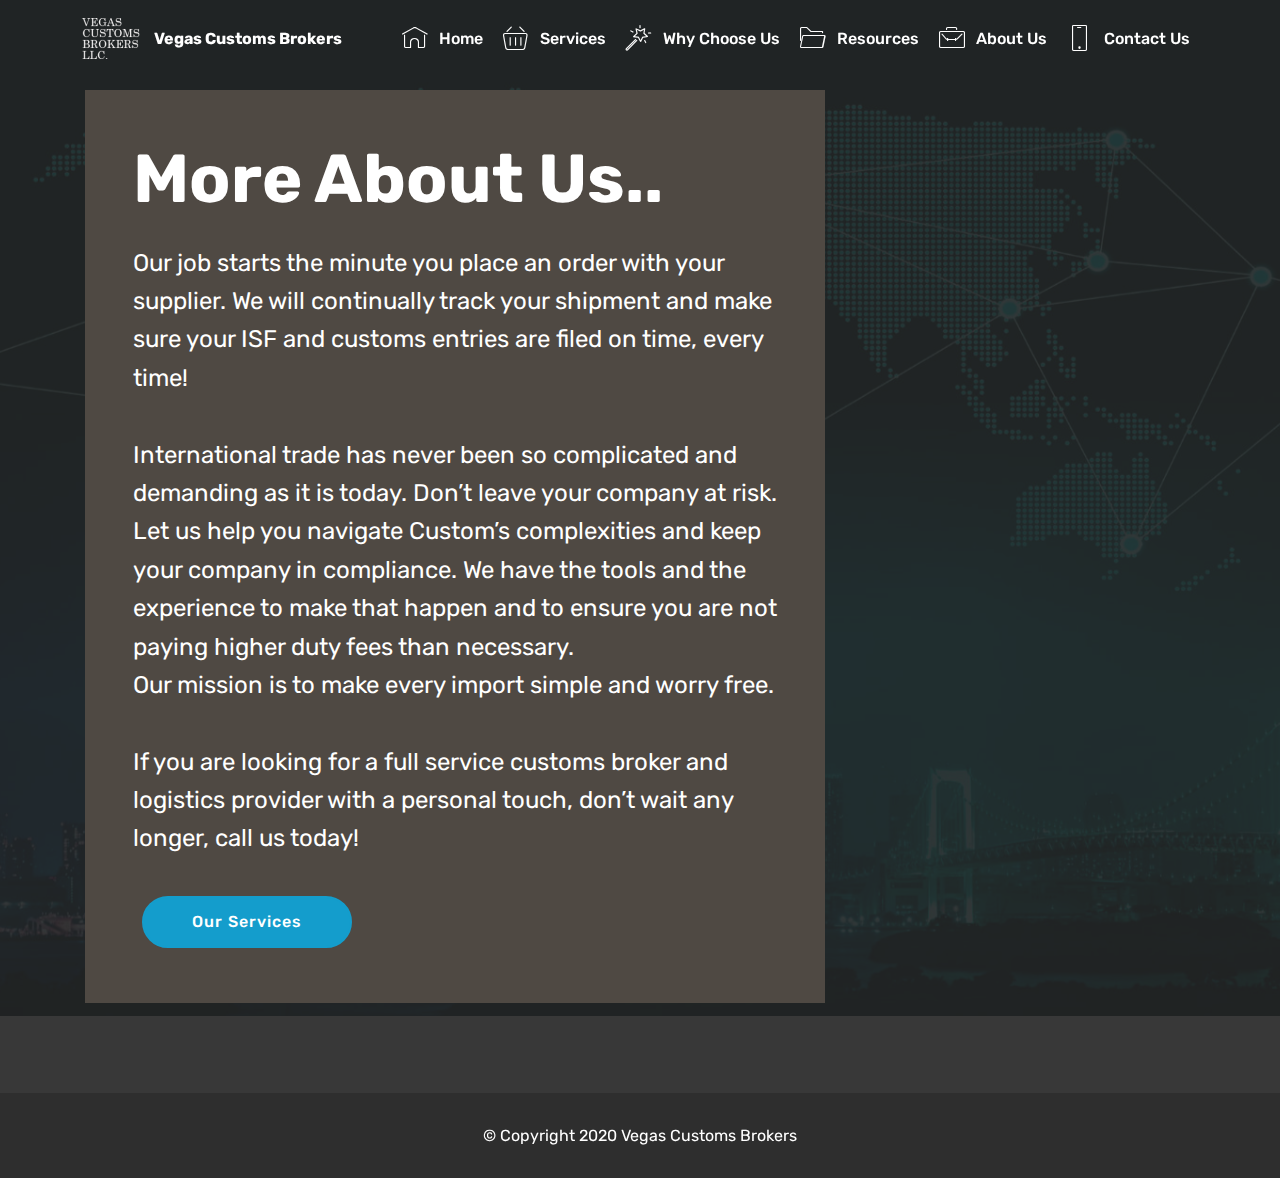
==== page1.html @ 9e443d81 "Add files via upload" ====
<!DOCTYPE html>
<html  >
<head>
  <!-- Site made with Mobirise Website Builder v4.10.7, https://mobirise.com -->
  <meta charset="UTF-8">
  <meta http-equiv="X-UA-Compatible" content="IE=edge">
  <meta name="generator" content="Mobirise v4.10.7, mobirise.com">
  <meta name="viewport" content="width=device-width, initial-scale=1, minimum-scale=1">
  <link rel="shortcut icon" href="assets/images/vegas1-128x128.png" type="image/x-icon">
  <meta name="description" content="Site Maker Description">
  
  <title>Read More</title>
  <link rel="stylesheet" href="assets/web/assets/mobirise-icons/mobirise-icons.css">
  <link rel="stylesheet" href="assets/tether/tether.min.css">
  <link rel="stylesheet" href="assets/bootstrap/css/bootstrap.min.css">
  <link rel="stylesheet" href="assets/bootstrap/css/bootstrap-grid.min.css">
  <link rel="stylesheet" href="assets/bootstrap/css/bootstrap-reboot.min.css">
  <link rel="stylesheet" href="assets/dropdown/css/style.css">
  <link rel="stylesheet" href="assets/theme/css/style.css">
  <link rel="stylesheet" href="assets/mobirise/css/mbr-additional.css" type="text/css">
  
  
  
</head>
<body>
  <section class="menu cid-rM4bwu1t0b" once="menu" id="menu1-1v">

    

    <nav class="navbar navbar-expand beta-menu navbar-dropdown align-items-center navbar-toggleable-sm bg-color transparent">
        <button class="navbar-toggler navbar-toggler-right" type="button" data-toggle="collapse" data-target="#navbarSupportedContent" aria-controls="navbarSupportedContent" aria-expanded="false" aria-label="Toggle navigation">
            <div class="hamburger">
                <span></span>
                <span></span>
                <span></span>
                <span></span>
            </div>
        </button>
        <div class="menu-logo">
            <div class="navbar-brand">
                <span class="navbar-logo">
                    <a href="index.html">
                         <img src="assets/images/vegas2-122x122.png" alt="Vegas Customs Brokers LLC" title="" style="height: 3.8rem;">
                    </a>
                </span>
                <span class="navbar-caption-wrap"><a class="navbar-caption text-white display-4" href="index.html">
                        Vegas Customs Brokers
                    </a></span>
            </div>
        </div>
        <div class="collapse navbar-collapse" id="navbarSupportedContent">
            <ul class="navbar-nav nav-dropdown nav-right" data-app-modern-menu="true"><li class="nav-item">
                    <a class="nav-link link text-white display-4" href="index.html">
                        <span class="mbri-home mbr-iconfont mbr-iconfont-btn"></span>
                        Home</a>
                </li><li class="nav-item"><a class="nav-link link text-white display-4" href="page4.html#header10-1h"><span class="mbri-shopping-basket mbr-iconfont mbr-iconfont-btn"></span>
                        
                        Services
                    </a></li><li class="nav-item"><a class="nav-link link text-white display-4" href="page5.html#header2-1o"><span class="mbri-magic-stick mbr-iconfont mbr-iconfont-btn"></span>
                        
                        Why Choose Us</a></li><li class="nav-item"><a class="nav-link link text-white display-4" href="page6.html#header10-1r"><span class="mbri-opened-folder mbr-iconfont mbr-iconfont-btn"></span>
                        
                        Resources</a></li><li class="nav-item"><a class="nav-link link text-white display-4" href="page3.html#header2-1j"><span class="mbri-briefcase mbr-iconfont mbr-iconfont-btn"></span>
                        
                        About Us</a></li>
                <li class="nav-item">
                    <a class="nav-link link text-white display-4" href="page7.html#footer2-26"><span class="mbri-mobile mbr-iconfont mbr-iconfont-btn"></span>
                        
                        Contact Us</a>
                </li></ul>
            
        </div>
    </nav>
</section>

<section class="engine"><a href="https://mobirise.info/y">html web templates</a></section><section class="header10 cid-rLjFkSFWLx mbr-parallax-background" id="header10-3">

    

    <div class="mbr-overlay" style="opacity: 0.9; background-color: rgb(35, 35, 35);">
    </div>

    <div class="container">
        <div class="media-container-column mbr-white p-5 align-left col-lg-8 col-md-10">
            <h1 class="mbr-section-title mbr-bold pb-3 mbr-fonts-style display-1">
                More About Us..</h1>
            
            <p class="mbr-text pb-3 mbr-fonts-style display-5">Our job starts the minute you place an order with your supplier.  We will continually track your shipment and make sure your ISF and customs entries are filed on time, every time!
<br>
<br>International trade has never been so complicated and demanding as it is today.  Don’t leave your company at risk.  Let us help you navigate Custom’s complexities and keep your company in compliance.  We have the tools and the experience to make that happen and to ensure you are not paying higher duty fees than necessary.
<br>Our mission is to make every import simple and worry free.
<br>
<br>If you are looking for a full service customs broker and logistics provider with a personal touch, don’t wait any longer, call us today!&nbsp;<br></p>
            <div class="mbr-section-btn"><a class="btn btn-md btn-primary display-4" href="page4.html#header10-1h">Our Services</a></div>
        </div>
    </div>

    
</section>

<section once="footers" class="cid-rM6wFRlNsB" id="footer6-28">

    

    

    <div class="container">
        <div class="media-container-row align-center mbr-white">
            <div class="col-12">
                <p class="mbr-text mb-0 mbr-fonts-style display-7">
                    © Copyright 2020 Vegas Customs Brokers</p>
            </div>
        </div>
    </div>
</section>


  <script src="assets/web/assets/jquery/jquery.min.js"></script>
  <script src="assets/popper/popper.min.js"></script>
  <script src="assets/tether/tether.min.js"></script>
  <script src="assets/bootstrap/js/bootstrap.min.js"></script>
  <script src="assets/smoothscroll/smooth-scroll.js"></script>
  <script src="assets/parallax/jarallax.min.js"></script>
  <script src="assets/dropdown/js/nav-dropdown.js"></script>
  <script src="assets/dropdown/js/navbar-dropdown.js"></script>
  <script src="assets/touchswipe/jquery.touch-swipe.min.js"></script>
  <script src="assets/theme/js/script.js"></script>
  
  
</body>
</html>
---- assets/web/assets/mobirise-icons/mobirise-icons.css ----
@font-face {
  font-family: 'MobiriseIcons';
  src:  url('mobirise-icons.eot?spat4u');
  src:  url('mobirise-icons.eot?spat4u#iefix') format('embedded-opentype'),
    url('mobirise-icons.ttf?spat4u') format('truetype'),
    url('mobirise-icons.woff?spat4u') format('woff'),
    url('mobirise-icons.svg?spat4u#MobiriseIcons') format('svg');
  font-weight: normal;
  font-style: normal;
}

[class^="mbri-"], [class*=" mbri-"] {
  /* use !important to prevent issues with browser extensions that change fonts */
  font-family: MobiriseIcons !important;
  speak: none;
  font-style: normal;
  font-weight: normal;
  font-variant: normal;
  text-transform: none;
  line-height: 1;

  /* Better Font Rendering =========== */
  -webkit-font-smoothing: antialiased;
  -moz-osx-font-smoothing: grayscale;
}

.mbri-add-submenu:before {
  content: "\e900";
}
.mbri-alert:before {
  content: "\e901";
}
.mbri-align-center:before {
  content: "\e902";
}
.mbri-align-justify:before {
  content: "\e903";
}
.mbri-align-left:before {
  content: "\e904";
}
.mbri-align-right:before {
  content: "\e905";
}
.mbri-android:before {
  content: "\e906";
}
.mbri-apple:before {
  content: "\e907";
}
.mbri-arrow-down:before {
  content: "\e908";
}
.mbri-arrow-next:before {
  content: "\e909";
}
.mbri-arrow-prev:before {
  content: "\e90a";
}
.mbri-arrow-up:before {
  content: "\e90b";
}
.mbri-bold:before {
  content: "\e90c";
}
.mbri-bookmark:before {
  content: "\e90d";
}
.mbri-bootstrap:before {
  content: "\e90e";
}
.mbri-briefcase:before {
  content: "\e90f";
}
.mbri-browse:before {
  content: "\e910";
}
.mbri-bulleted-list:before {
  content: "\e911";
}
.mbri-calendar:before {
  content: "\e912";
}
.mbri-camera:before {
  content: "\e913";
}
.mbri-cart-add:before {
  content: "\e914";
}
.mbri-cart-full:before {
  content: "\e915";
}
.mbri-cash:before {
  content: "\e916";
}
.mbri-change-style:before {
  content: "\e917";
}
.mbri-chat:before {
  content: "\e918";
}
.mbri-clock:before {
  content: "\e919";
}
.mbri-close:before {
  content: "\e91a";
}
.mbri-cloud:before {
  content: "\e91b";
}
.mbri-code:before {
  content: "\e91c";
}
.mbri-contact-form:before {
  content: "\e91d";
}
.mbri-credit-card:before {
  content: "\e91e";
}
.mbri-cursor-click:before {
  content: "\e91f";
}
.mbri-cust-feedback:before {
  content: "\e920";
}
.mbri-database:before {
  content: "\e921";
}
.mbri-delivery:before {
  content: "\e922";
}
.mbri-desktop:before {
  content: "\e923";
}
.mbri-devices:before {
  content: "\e924";
}
.mbri-down:before {
  content: "\e925";
}
.mbri-download:before {
  content: "\e989";
}
.mbri-drag-n-drop:before {
  content: "\e927";
}
.mbri-drag-n-drop2:before {
  content: "\e928";
}
.mbri-edit:before {
  content: "\e929";
}
.mbri-edit2:before {
  content: "\e92a";
}
.mbri-error:before {
  content: "\e92b";
}
.mbri-extension:before {
  content: "\e92c";
}
.mbri-features:before {
  content: "\e92d";
}
.mbri-file:before {
  content: "\e92e";
}
.mbri-flag:before {
  content: "\e92f";
}
.mbri-folder:before {
  content: "\e930";
}
.mbri-gift:before {
  content: "\e931";
}
.mbri-github:before {
  content: "\e932";
}
.mbri-globe:before {
  content: "\e933";
}
.mbri-globe-2:before {
  content: "\e934";
}
.mbri-growing-chart:before {
  content: "\e935";
}
.mbri-hearth:before {
  content: "\e936";
}
.mbri-help:before {
  content: "\e937";
}
.mbri-home:before {
  content: "\e938";
}
.mbri-hot-cup:before {
  content: "\e939";
}
.mbri-idea:before {
  content: "\e93a";
}
.mbri-image-gallery:before {
  content: "\e93b";
}
.mbri-image-slider:before {
  content: "\e93c";
}
.mbri-info:before {
  content: "\e93d";
}
.mbri-italic:before {
  content: "\e93e";
}
.mbri-key:before {
  content: "\e93f";
}
.mbri-laptop:before {
  content: "\e940";
}
.mbri-layers:before {
  content: "\e941";
}
.mbri-left-right:before {
  content: "\e942";
}
.mbri-left:before {
  content: "\e943";
}
.mbri-letter:before {
  content: "\e944";
}
.mbri-like:before {
  content: "\e945";
}
.mbri-link:before {
  content: "\e946";
}
.mbri-lock:before {
  content: "\e947";
}
.mbri-login:before {
  content: "\e948";
}
.mbri-logout:before {
  content: "\e949";
}
.mbri-magic-stick:before {
  content: "\e94a";
}
.mbri-map-pin:before {
  content: "\e94b";
}
.mbri-menu:before {
  content: "\e94c";
}
.mbri-mobile:before {
  content: "\e94d";
}
.mbri-mobile2:before {
  content: "\e94e";
}
.mbri-mobirise:before {
  content: "\e94f";
}
.mbri-more-horizontal:before {
  content: "\e950";
}
.mbri-more-vertical:before {
  content: "\e951";
}
.mbri-music:before {
  content: "\e952";
}
.mbri-new-file:before {
  content: "\e953";
}
.mbri-numbered-list:before {
  content: "\e954";
}
.mbri-opened-folder:before {
  content: "\e955";
}
.mbri-pages:before {
  content: "\e956";
}
.mbri-paper-plane:before {
  content: "\e957";
}
.mbri-paperclip:before {
  content: "\e958";
}
.mbri-photo:before {
  content: "\e959";
}
.mbri-photos:before {
  content: "\e95a";
}
.mbri-pin:before {
  content: "\e95b";
}
.mbri-play:before {
  content: "\e95c";
}
.mbri-plus:before {
  content: "\e95d";
}
.mbri-preview:before {
  content: "\e95e";
}
.mbri-print:before {
  content: "\e95f";
}
.mbri-protect:before {
  content: "\e960";
}
.mbri-question:before {
  content: "\e961";
}
.mbri-quote-left:before {
  content: "\e962";
}
.mbri-quote-right:before {
  content: "\e963";
}
.mbri-refresh:before {
  content: "\e964";
}
.mbri-responsive:before {
  content: "\e965";
}
.mbri-right:before {
  content: "\e966";
}
.mbri-rocket:before {
  content: "\e967";
}
.mbri-sad-face:before {
  content: "\e968";
}
.mbri-sale:before {
  content: "\e969";
}
.mbri-save:before {
  content: "\e96a";
}
.mbri-search:before {
  content: "\e96b";
}
.mbri-setting:before {
  content: "\e96c";
}
.mbri-setting2:before {
  content: "\e96d";
}
.mbri-setting3:before {
  content: "\e96e";
}
.mbri-share:before {
  content: "\e96f";
}
.mbri-shopping-bag:before {
  content: "\e970";
}
.mbri-shopping-basket:before {
  content: "\e971";
}
.mbri-shopping-cart:before {
  content: "\e972";
}
.mbri-sites:before {
  content: "\e973";
}
.mbri-smile-face:before {
  content: "\e974";
}
.mbri-speed:before {
  content: "\e975";
}
.mbri-star:before {
  content: "\e976";
}
.mbri-success:before {
  content: "\e977";
}
.mbri-sun:before {
  content: "\e978";
}
.mbri-sun2:before {
  content: "\e979";
}
.mbri-tablet:before {
  content: "\e97a";
}
.mbri-tablet-vertical:before {
  content: "\e97b";
}
.mbri-target:before {
  content: "\e97c";
}
.mbri-timer:before {
  content: "\e97d";
}
.mbri-to-ftp:before {
  content: "\e97e";
}
.mbri-to-local-drive:before {
  content: "\e97f";
}
.mbri-touch-swipe:before {
  content: "\e980";
}
.mbri-touch:before {
  content: "\e981";
}
.mbri-trash:before {
  content: "\e982";
}
.mbri-underline:before {
  content: "\e983";
}
.mbri-unlink:before {
  content: "\e984";
}
.mbri-unlock:before {
  content: "\e985";
}
.mbri-up-down:before {
  content: "\e986";
}
.mbri-up:before {
  content: "\e987";
}
.mbri-update:before {
  content: "\e988";
}
.mbri-upload:before {
 content: "\e926"; 
}
.mbri-user:before {
  content: "\e98a";
}
.mbri-user2:before {
  content: "\e98b";
}
.mbri-users:before {
  content: "\e98c";
}
.mbri-video:before {
  content: "\e98d";
}
.mbri-video-play:before {
  content: "\e98e";
}
.mbri-watch:before {
  content: "\e98f";
}
.mbri-website-theme:before {
  content: "\e990";
}
.mbri-wifi:before {
  content: "\e991";
}
.mbri-windows:before {
  content: "\e992";
}
.mbri-zoom-out:before {
  content: "\e993";
}
.mbri-redo:before {
  content: "\e994";
}
.mbri-undo:before {
  content: "\e995";
}
---- assets/dropdown/css/style.css ----
.navbar-dropdown {
  left: 0;
  padding: 0;
  position: absolute;
  right: 0;
  top: 0;
  transition: all 0.45s ease;
  z-index: 1030;
  background: #282828; }
  .navbar-dropdown .navbar-logo {
    margin-right: 0.8rem;
    transition: margin 0.3s ease-in-out;
    vertical-align: middle; }
    .navbar-dropdown .navbar-logo img {
      height: 3.125rem;
      transition: all 0.3s ease-in-out; }
    .navbar-dropdown .navbar-logo.mbr-iconfont {
      font-size: 3.125rem;
      line-height: 3.125rem; }
  .navbar-dropdown .navbar-caption {
    font-weight: 700;
    white-space: normal;
    vertical-align: -4px;
    line-height: 3.125rem !important; }
    .navbar-dropdown .navbar-caption, .navbar-dropdown .navbar-caption:hover {
      color: inherit;
      text-decoration: none; }
  .navbar-dropdown .mbr-iconfont + .navbar-caption {
    vertical-align: -1px; }
  .navbar-dropdown.navbar-fixed-top {
    position: fixed; }
  .navbar-dropdown .navbar-brand span {
    vertical-align: -4px; }
  .navbar-dropdown.bg-color.transparent {
    background: none; }
  .navbar-dropdown.navbar-short .navbar-brand {
    padding: 0.625rem 0; }
    .navbar-dropdown.navbar-short .navbar-brand span {
      vertical-align: -1px; }
  .navbar-dropdown.navbar-short .navbar-caption {
    line-height: 2.375rem !important;
    vertical-align: -2px; }
  .navbar-dropdown.navbar-short .navbar-logo {
    margin-right: 0.5rem; }
    .navbar-dropdown.navbar-short .navbar-logo img {
      height: 2.375rem; }
    .navbar-dropdown.navbar-short .navbar-logo.mbr-iconfont {
      font-size: 2.375rem;
      line-height: 2.375rem; }
  .navbar-dropdown.navbar-short .mbr-table-cell {
    height: 3.625rem; }
  .navbar-dropdown .navbar-close {
    left: 0.6875rem;
    position: fixed;
    top: 0.75rem;
    z-index: 1000; }
  .navbar-dropdown .hamburger-icon {
    content: "";
    display: inline-block;
    vertical-align: middle;
    width: 16px;
    -webkit-box-shadow: 0 -6px 0 1px #282828,0 0 0 1px #282828,0 6px 0 1px #282828;
    -moz-box-shadow: 0 -6px 0 1px #282828,0 0 0 1px #282828,0 6px 0 1px #282828;
    box-shadow: 0 -6px 0 1px #282828,0 0 0 1px #282828,0 6px 0 1px #282828; }

.dropdown-menu .dropdown-toggle[data-toggle="dropdown-submenu"]::after {
  border-bottom: 0.35em solid transparent;
  border-left: 0.35em solid;
  border-right: 0;
  border-top: 0.35em solid transparent;
  margin-left: 0.3rem; }

.dropdown-menu .dropdown-item:focus {
  outline: 0; }

.nav-dropdown {
  font-size: 0.75rem;
  font-weight: 500;
  height: auto !important; }
  .nav-dropdown .nav-btn {
    padding-left: 1rem; }
  .nav-dropdown .link {
    margin: .667em 1.667em;
    font-weight: 500;
    padding: 0;
    transition: color .2s ease-in-out; }
    .nav-dropdown .link.dropdown-toggle {
      margin-right: 2.583em; }
      .nav-dropdown .link.dropdown-toggle::after {
        margin-left: .25rem;
        border-top: 0.35em solid;
        border-right: 0.35em solid transparent;
        border-left: 0.35em solid transparent;
        border-bottom: 0; }
      .nav-dropdown .link.dropdown-toggle[aria-expanded="true"] {
        margin: 0;
        padding: 0.667em 3.263em  0.667em 1.667em; }
  .nav-dropdown .link::after,
  .nav-dropdown .dropdown-item::after {
    color: inherit; }
  .nav-dropdown .btn {
    font-size: 0.75rem;
    font-weight: 700;
    letter-spacing: 0;
    margin-bottom: 0;
    padding-left: 1.25rem;
    padding-right: 1.25rem; }
  .nav-dropdown .dropdown-menu {
    border-radius: 0;
    border: 0;
    left: 0;
    margin: 0;
    padding-bottom: 1.25rem;
    padding-top: 1.25rem;
    position: relative; }
  .nav-dropdown .dropdown-submenu {
    margin-left: 0.125rem;
    top: 0; }
  .nav-dropdown .dropdown-item {
    font-weight: 500;
    line-height: 2;
    padding: 0.3846em 4.615em 0.3846em 1.5385em;
    position: relative;
    transition: color .2s ease-in-out, background-color .2s ease-in-out; }
    .nav-dropdown .dropdown-item::after {
      margin-top: -0.3077em;
      position: absolute;
      right: 1.1538em;
      top: 50%; }
    .nav-dropdown .dropdown-item:focus, .nav-dropdown .dropdown-item:hover {
      background: none; }

@media (max-width: 767px) {
  .nav-dropdown.navbar-toggleable-sm {
    bottom: 0;
    display: none;
    left: 0;
    overflow-x: hidden;
    position: fixed;
    top: 0;
    transform: translateX(-100%);
    -ms-transform: translateX(-100%);
    -webkit-transform: translateX(-100%);
    width: 18.75rem;
    z-index: 999; } }
.nav-dropdown.navbar-toggleable-xl {
  bottom: 0;
  display: none;
  left: 0;
  overflow-x: hidden;
  position: fixed;
  top: 0;
  transform: translateX(-100%);
  -ms-transform: translateX(-100%);
  -webkit-transform: translateX(-100%);
  width: 18.75rem;
  z-index: 999; }

.nav-dropdown-sm {
  display: block !important;
  overflow-x: hidden;
  overflow: auto;
  padding-top: 3.875rem; }
  .nav-dropdown-sm::after {
    content: "";
    display: block;
    height: 3rem;
    width: 100%; }
  .nav-dropdown-sm.collapse.in ~ .navbar-close {
    display: block !important; }
  .nav-dropdown-sm.collapsing, .nav-dropdown-sm.collapse.in {
    transform: translateX(0);
    -ms-transform: translateX(0);
    -webkit-transform: translateX(0);
    transition: all 0.25s ease-out;
    -webkit-transition: all 0.25s ease-out;
    background: #282828; }
  .nav-dropdown-sm.collapsing[aria-expanded="false"] {
    transform: translateX(-100%);
    -ms-transform: translateX(-100%);
    -webkit-transform: translateX(-100%); }
  .nav-dropdown-sm .nav-item {
    display: block;
    margin-left: 0 !important;
    padding-left: 0; }
  .nav-dropdown-sm .link,
  .nav-dropdown-sm .dropdown-item {
    border-top: 1px dotted rgba(255, 255, 255, 0.1);
    font-size: 0.8125rem;
    line-height: 1.6;
    margin: 0 !important;
    padding: 0.875rem 2.4rem 0.875rem 1.5625rem !important;
    position: relative;
    white-space: normal; }
    .nav-dropdown-sm .link:focus, .nav-dropdown-sm .link:hover,
    .nav-dropdown-sm .dropdown-item:focus,
    .nav-dropdown-sm .dropdown-item:hover {
      background: rgba(0, 0, 0, 0.2) !important;
      color: #c0a375; }
  .nav-dropdown-sm .nav-btn {
    position: relative;
    padding: 1.5625rem 1.5625rem 0 1.5625rem; }
    .nav-dropdown-sm .nav-btn::before {
      border-top: 1px dotted rgba(255, 255, 255, 0.1);
      content: "";
      left: 0;
      position: absolute;
      top: 0;
      width: 100%; }
    .nav-dropdown-sm .nav-btn + .nav-btn {
      padding-top: 0.625rem; }
      .nav-dropdown-sm .nav-btn + .nav-btn::before {
        display: none; }
  .nav-dropdown-sm .btn {
    padding: 0.625rem 0; }
  .nav-dropdown-sm .dropdown-toggle[data-toggle="dropdown-submenu"]::after {
    margin-left: .25rem;
    border-top: 0.35em solid;
    border-right: 0.35em solid transparent;
    border-left: 0.35em solid transparent;
    border-bottom: 0; }
  .nav-dropdown-sm .dropdown-toggle[data-toggle="dropdown-submenu"][aria-expanded="true"]::after {
    border-top: 0;
    border-right: 0.35em solid transparent;
    border-left: 0.35em solid transparent;
    border-bottom: 0.35em solid; }
  .nav-dropdown-sm .dropdown-menu {
    margin: 0;
    padding: 0;
    position: relative;
    top: 0;
    left: 0;
    width: 100%;
    border: 0;
    float: none;
    border-radius: 0;
    background: none; }
  .nav-dropdown-sm .dropdown-submenu {
    left: 100%;
    margin-left: 0.125rem;
    margin-top: -1.25rem;
    top: 0; }

.navbar-toggleable-sm .nav-dropdown .dropdown-menu {
  position: absolute; }

.navbar-toggleable-sm .nav-dropdown .dropdown-submenu {
  left: 100%;
  margin-left: 0.125rem;
  margin-top: -1.25rem;
  top: 0; }

.navbar-toggleable-sm.opened .nav-dropdown .dropdown-menu {
  position: relative; }

.navbar-toggleable-sm.opened .nav-dropdown .dropdown-submenu {
  left: 0;
  margin-left: 00rem;
  margin-top: 0rem;
  top: 0; }

.is-builder .nav-dropdown.collapsing {
  transition: none !important; }

/*# sourceMappingURL=style.css.map */
---- assets/theme/css/style.css ----
/*!
 * Mobirise v4 theme (https://mobirise.com/)
 * Copyright 2017 Mobirise
 */
section {
  background-color: #eeeeee;
}

section,
.container,
.container-fluid {
  position: relative;
  word-wrap: break-word;
}

a.mbr-iconfont:hover {
  text-decoration: none;
}

.article .lead p, .article .lead ul, .article .lead ol, .article .lead pre, .article .lead blockquote {
  margin-bottom: 0;
}

a {
  font-style: normal;
  font-weight: 400;
  cursor: pointer;
}

a, a:hover {
  text-decoration: none;
}

figure {
  margin-bottom: 0;
}

body {
  color: #232323;
}

h1, h2, h3, h4, h5, h6,
.h1, .h2, .h3, .h4, .h5, .h6,
.display-1, .display-2, .display-3, .display-4 {
  line-height: 1;
  word-break: break-word;
  word-wrap: break-word;
}

b, strong {
  font-weight: bold;
}

blockquote {
  padding: 10px 0 10px 20px;
  position: relative;
  border-left: 2px solid;
  border-color: #ff3366;
}

input:-webkit-autofill, input:-webkit-autofill:hover, input:-webkit-autofill:focus, input:-webkit-autofill:active {
  transition-delay: 9999s;
  transition-property: background-color, color;
}

textarea[type="hidden"] {
  display: none;
}

body {
  position: relative;
}

section {
  background-position: 50% 50%;
  background-repeat: no-repeat;
  background-size: cover;
}

section .mbr-background-video,
section .mbr-background-video-preview {
  position: absolute;
  bottom: 0;
  left: 0;
  right: 0;
  top: 0;
}

.hidden {
  visibility: hidden;
}

.mbr-z-index20 {
  z-index: 20;
}

/*! Base colors */
.mbr-white {
  color: #ffffff;
}

.mbr-black {
  color: #000000;
}

.mbr-bg-white {
  background-color: #ffffff;
}

.mbr-bg-black {
  background-color: #000000;
}

/*! Text-aligns */
.align-left {
  text-align: left;
}

.align-center {
  text-align: center;
}

.align-right {
  text-align: right;
}

@media (max-width: 767px) {
  .align-left, .align-center, .align-right, .mbr-section-btn, .mbr-section-title {
    text-align: center;
  }
}

/*! Font-weight  */
.mbr-light {
  font-weight: 300;
}

.mbr-regular {
  font-weight: 400;
}

.mbr-semibold {
  font-weight: 500;
}

.mbr-bold {
  font-weight: 700;
}

/*! Media  */
.media-size-item {
  -webkit-flex: 1 1 auto;
  -moz-flex: 1 1 auto;
  -ms-flex: 1 1 auto;
  -o-flex: 1 1 auto;
  flex: 1 1 auto;
}

.media-content {
  -webkit-flex-basis: 100%;
  flex-basis: 100%;
}

.media-container-row {
  display: -ms-flexbox;
  display: -webkit-flex;
  display: flex;
  -webkit-flex-direction: row;
  -ms-flex-direction: row;
  flex-direction: row;
  -webkit-flex-wrap: wrap;
  -ms-flex-wrap: wrap;
  flex-wrap: wrap;
  -webkit-justify-content: center;
  -ms-flex-pack: center;
  justify-content: center;
  -webkit-align-content: center;
  -ms-flex-line-pack: center;
  align-content: center;
  -webkit-align-items: start;
  -ms-flex-align: start;
  align-items: start;
}

.media-container-row .media-size-item {
  width: 400px;
}

.media-container-column {
  display: -ms-flexbox;
  display: -webkit-flex;
  display: flex;
  -webkit-flex-direction: column;
  -ms-flex-direction: column;
  flex-direction: column;
  -webkit-flex-wrap: wrap;
  -ms-flex-wrap: wrap;
  flex-wrap: wrap;
  -webkit-justify-content: center;
  -ms-flex-pack: center;
  justify-content: center;
  -webkit-align-content: center;
  -ms-flex-line-pack: center;
  align-content: center;
  -webkit-align-items: stretch;
  -ms-flex-align: stretch;
  align-items: stretch;
}

.media-container-column > * {
  width: 100%;
}

@media (min-width: 992px) {
  .media-container-row {
    -webkit-flex-wrap: nowrap;
    -ms-flex-wrap: nowrap;
    flex-wrap: nowrap;
  }
}

figure {
  overflow: hidden;
}

figure[mbr-media-size] {
  transition: width 0.1s;
}

.mbr-figure img, .mbr-figure iframe {
  display: block;
  width: 100%;
}

.card {
  background-color: transparent;
  border: none;
}

.card-box {
  width: 100%;
}

.card-img {
  text-align: center;
  flex-shrink: 0;
  -webkit-flex-shrink: 0;
}

.media {
  max-width: 100%;
  margin: 0 auto;
}

.mbr-figure {
  -ms-flex-item-align: center;
  -ms-grid-row-align: center;
  -webkit-align-self: center;
  align-self: center;
}

.media-container > div {
  max-width: 100%;
}

.mbr-figure img, .card-img img {
  width: 100%;
}

@media (max-width: 991px) {
  .media-size-item {
    width: auto !important;
  }
  .media {
    width: auto;
  }
  .mbr-figure {
    width: 100% !important;
  }
}

/*! Buttons */
.mbr-section-btn {
  margin-left: -.25rem;
  margin-right: -.25rem;
  font-size: 0;
}

nav .mbr-section-btn {
  margin-left: 0rem;
  margin-right: 0rem;
}

/*! Btn icon margin */
.btn .mbr-iconfont, .btn.btn-sm .mbr-iconfont {
  cursor: pointer;
  margin-right: 0.5rem;
}

.btn.btn-md .mbr-iconfont, .btn.btn-md .mbr-iconfont {
  margin-right: 0.8rem;
}

.mbr-regular {
  font-weight: 400;
}

.mbr-semibold {
  font-weight: 500;
}

.mbr-bold {
  font-weight: 700;
}

[type="submit"] {
  -webkit-appearance: none;
}

/*! Full-screen */
.mbr-fullscreen .mbr-overlay {
  min-height: 100vh;
}

.mbr-fullscreen {
  display: flex;
  display: -webkit-flex;
  display: -moz-flex;
  display: -ms-flex;
  display: -o-flex;
  align-items: center;
  -webkit-align-items: center;
  min-height: 100vh;
  padding-top: 3rem;
  padding-bottom: 3rem;
}

/*! Map */
.map {
  height: 25rem;
  position: relative;
}

.map iframe {
  width: 100%;
  height: 100%;
}

/* Form */
.form-asterisk {
  font-family: initial;
  position: absolute;
  top: -2px;
  font-weight: normal;
}

/*! Scroll to top arrow */
.mbr-arrow-up {
  bottom: 25px;
  right: 90px;
  position: fixed;
  text-align: right;
  z-index: 5000;
  color: #ffffff;
  font-size: 32px;
  transform: rotate(180deg);
  -webkit-transform: rotate(180deg);
}

.mbr-arrow-up a {
  background: rgba(0, 0, 0, 0.2);
  border-radius: 3px;
  color: #fff;
  display: inline-block;
  height: 60px;
  width: 60px;
  outline-style: none !important;
  position: relative;
  text-decoration: none;
  transition: all .3s ease-in-out;
  cursor: pointer;
  text-align: center;
}

.mbr-arrow-up a:hover {
  background-color: rgba(0, 0, 0, 0.4);
}

.mbr-arrow-up a i {
  line-height: 60px;
}

.mbr-arrow-up-icon {
  display: block;
  color: #fff;
}

.mbr-arrow-up-icon::before {
  content: "\203a";
  display: inline-block;
  font-family: serif;
  font-size: 32px;
  line-height: 1;
  font-style: normal;
  position: relative;
  top: 6px;
  left: -4px;
  -webkit-transform: rotate(-90deg);
  transform: rotate(-90deg);
}

/*! Arrow Down */
.mbr-arrow {
  position: absolute;
  bottom: 45px;
  left: 50%;
  width: 60px;
  height: 60px;
  cursor: pointer;
  background-color: rgba(80, 80, 80, 0.5);
  border-radius: 50%;
  -webkit-transform: translateX(-50%);
  transform: translateX(-50%);
}

.mbr-arrow > a {
  display: inline-block;
  text-decoration: none;
  outline-style: none;
  -webkit-animation: arrowdown 1.7s ease-in-out infinite;
  animation: arrowdown 1.7s ease-in-out infinite;
}

.mbr-arrow > a > i {
  position: absolute;
  top: -2px;
  left: 15px;
  font-size: 2rem;
}

@keyframes arrowdown {
  0% {
    transform: translateY(0px);
    -webkit-transform: translateY(0px);
  }
  50% {
    transform: translateY(-5px);
    -webkit-transform: translateY(-5px);
  }
  100% {
    transform: translateY(0px);
    -webkit-transform: translateY(0px);
  }
}

@-webkit-keyframes arrowdown {
  0% {
    transform: translateY(0px);
    -webkit-transform: translateY(0px);
  }
  50% {
    transform: translateY(-5px);
    -webkit-transform: translateY(-5px);
  }
  100% {
    transform: translateY(0px);
    -webkit-transform: translateY(0px);
  }
}

@media (max-width: 500px) {
  .mbr-arrow-up {
    left: 50%;
    right: auto;
    transform: translateX(-50%) rotate(180deg);
    -webkit-transform: translateX(-50%) rotate(180deg);
  }
}

/*Gradients animation*/
@keyframes gradient-animation {
  from {
    background-position: 0% 100%;
    animation-timing-function: ease-in-out;
  }
  to {
    background-position: 100% 0%;
    animation-timing-function: ease-in-out;
  }
}

@-webkit-keyframes gradient-animation {
  from {
    background-position: 0% 100%;
    animation-timing-function: ease-in-out;
  }
  to {
    background-position: 100% 0%;
    animation-timing-function: ease-in-out;
  }
}

.bg-gradient {
  background-size: 200% 200%;
  animation: gradient-animation 5s infinite alternate;
  -webkit-animation: gradient-animation 5s infinite alternate;
}

.menu .navbar-brand {
  display: -webkit-flex;
}

.menu .navbar-brand span {
  display: flex;
  display: -webkit-flex;
}

.menu .navbar-brand .navbar-caption-wrap {
  display: -webkit-flex;
}

.menu .navbar-brand .navbar-logo img {
  display: -webkit-flex;
}

@media (min-width: 768px) and (max-width: 1023px) {
  .menu .navbar-toggleable-sm .navbar-nav {
    display: -webkit-box;
    display: -webkit-flex;
    display: -ms-flexbox;
  }
}

@media (max-width: 1023px) {
  .menu .navbar-collapse {
    max-height: 93.5vh;
  }
  .menu .navbar-collapse.show {
    overflow: auto;
  }
}

@media (min-width: 1024px) {
  .menu .navbar-nav.nav-dropdown {
    display: -webkit-flex;
  }
  .menu .navbar-toggleable-sm .navbar-collapse {
    display: -webkit-flex !important;
  }
  .menu .collapsed .navbar-collapse {
    max-height: 93.5vh;
  }
  .menu .collapsed .navbar-collapse.show {
    overflow: auto;
  }
}

@media (max-width: 767px) {
  .menu .navbar-collapse {
    max-height: 80vh;
  }
}

.navbar {
  display: -webkit-flex;
  -webkit-flex-wrap: wrap;
  -webkit-align-items: center;
  -webkit-justify-content: space-between;
}

.navbar-collapse {
  -webkit-flex-basis: 100%;
  -webkit-flex-grow: 1;
  -webkit-align-items: center;
}

.nav-dropdown .link {
  padding: .667em 1.667em !important;
  margin: 0 !important;
}

.nav {
  display: -webkit-flex;
  -webkit-flex-wrap: wrap;
}

.row {
  display: -webkit-flex;
  -webkit-flex-wrap: wrap;
}

.justify-content-center {
  -webkit-justify-content: center;
}

.form-inline {
  display: -webkit-flex;
  -webkit-flex-flow: row wrap;
  -webkit-align-items: center;
}

.card-wrapper {
  -webkit-flex: 1;
}

.carousel-control {
  z-index: 10;
  display: -webkit-flex;
  -webkit-align-items: center;
  -webkit-justify-content: center;
}

.carousel-controls {
  display: -webkit-flex;
}

.media {
  display: -webkit-flex;
}

.form-group:focus {
  outline: none;
}

.jq-selectbox__select {
  padding: 1.07em .5em;
  position: absolute;
  top: 0;
  left: 0;
  width: 100%;
}

.jq-selectbox__dropdown {
  position: absolute;
  top: 100% !important;
  left: 0 !important;
  width: 100% !important;
}

.jq-selectbox__trigger-arrow {
  transform: translateY(-50%);
}

.jq-selectbox li {
  padding: 1.07em .5em;
}

input[type="range"] {
  padding-left: 0 !important;
  padding-right: 0 !important;
}

.modal-dialog, .modal-content {
  height: 100%;
}

.modal-dialog .carousel-inner {
  height: 100%;
  height: -webkit-fill-available;
  height: fill-available;
}

.carousel-item {
  text-align: center;
}

.carousel-item img {
  margin: auto;
}
.engine {
	position: absolute;
	text-indent: -2400px;
	text-align: center;
	padding: 0;
	top: 0;
	left: -2400px;
}
---- assets/mobirise/css/mbr-additional.css ----
@import url(https://fonts.googleapis.com/css?family=Rubik:300,300i,400,400i,500,500i,700,700i,900,900i);





body {
  font-style: normal;
  line-height: 1.5;
}
.mbr-section-title {
  font-style: normal;
  line-height: 1.2;
}
.mbr-section-subtitle {
  line-height: 1.3;
}
.mbr-text {
  font-style: normal;
  line-height: 1.6;
}
.display-1 {
  font-family: 'Rubik', sans-serif;
  font-size: 4.25rem;
}
.display-1 > .mbr-iconfont {
  font-size: 6.8rem;
}
.display-2 {
  font-family: 'Rubik', sans-serif;
  font-size: 3rem;
}
.display-2 > .mbr-iconfont {
  font-size: 4.8rem;
}
.display-4 {
  font-family: 'Rubik', sans-serif;
  font-size: 1rem;
}
.display-4 > .mbr-iconfont {
  font-size: 1.6rem;
}
.display-5 {
  font-family: 'Rubik', sans-serif;
  font-size: 1.5rem;
}
.display-5 > .mbr-iconfont {
  font-size: 2.4rem;
}
.display-7 {
  font-family: 'Rubik', sans-serif;
  font-size: 1rem;
}
.display-7 > .mbr-iconfont {
  font-size: 1.6rem;
}
/* ---- Fluid typography for mobile devices ---- */
/* 1.4 - font scale ratio ( bootstrap == 1.42857 ) */
/* 100vw - current viewport width */
/* (48 - 20)  48 == 48rem == 768px, 20 == 20rem == 320px(minimal supported viewport) */
/* 0.65 - min scale variable, may vary */
@media (max-width: 768px) {
  .display-1 {
    font-size: 3.4rem;
    font-size: calc( 2.1374999999999997rem + (4.25 - 2.1374999999999997) * ((100vw - 20rem) / (48 - 20)));
    line-height: calc( 1.4 * (2.1374999999999997rem + (4.25 - 2.1374999999999997) * ((100vw - 20rem) / (48 - 20))));
  }
  .display-2 {
    font-size: 2.4rem;
    font-size: calc( 1.7rem + (3 - 1.7) * ((100vw - 20rem) / (48 - 20)));
    line-height: calc( 1.4 * (1.7rem + (3 - 1.7) * ((100vw - 20rem) / (48 - 20))));
  }
  .display-4 {
    font-size: 0.8rem;
    font-size: calc( 1rem + (1 - 1) * ((100vw - 20rem) / (48 - 20)));
    line-height: calc( 1.4 * (1rem + (1 - 1) * ((100vw - 20rem) / (48 - 20))));
  }
  .display-5 {
    font-size: 1.2rem;
    font-size: calc( 1.175rem + (1.5 - 1.175) * ((100vw - 20rem) / (48 - 20)));
    line-height: calc( 1.4 * (1.175rem + (1.5 - 1.175) * ((100vw - 20rem) / (48 - 20))));
  }
}
/* Buttons */
.btn {
  font-weight: 500;
  border-width: 2px;
  font-style: normal;
  letter-spacing: 1px;
  margin: .4rem .8rem;
  white-space: normal;
  -webkit-transition: all 0.3s ease-in-out;
  -moz-transition: all 0.3s ease-in-out;
  transition: all 0.3s ease-in-out;
  display: inline-flex;
  align-items: center;
  justify-content: center;
  word-break: break-word;
  -webkit-align-items: center;
  -webkit-justify-content: center;
  display: -webkit-inline-flex;
  padding: 1rem 3rem;
  border-radius: 3px;
}
.btn-sm {
  font-weight: 500;
  letter-spacing: 1px;
  -webkit-transition: all 0.3s ease-in-out;
  -moz-transition: all 0.3s ease-in-out;
  transition: all 0.3s ease-in-out;
  padding: 0.6rem 1.5rem;
  border-radius: 3px;
}
.btn-md {
  font-weight: 500;
  letter-spacing: 1px;
  margin: .4rem .8rem !important;
  -webkit-transition: all 0.3s ease-in-out;
  -moz-transition: all 0.3s ease-in-out;
  transition: all 0.3s ease-in-out;
  padding: 1rem 3rem;
  border-radius: 3px;
}
.btn-lg {
  font-weight: 500;
  letter-spacing: 1px;
  margin: .4rem .8rem !important;
  -webkit-transition: all 0.3s ease-in-out;
  -moz-transition: all 0.3s ease-in-out;
  transition: all 0.3s ease-in-out;
  padding: 1.2rem 3.2rem;
  border-radius: 3px;
}
.bg-primary {
  background-color: #149dcc !important;
}
.bg-success {
  background-color: #f7ed4a !important;
}
.bg-info {
  background-color: #82786e !important;
}
.bg-warning {
  background-color: #879a9f !important;
}
.bg-danger {
  background-color: #b1a374 !important;
}
.btn-primary,
.btn-primary:active {
  background-color: #149dcc !important;
  border-color: #149dcc !important;
  color: #ffffff !important;
}
.btn-primary:hover,
.btn-primary:focus,
.btn-primary.focus,
.btn-primary.active {
  color: #ffffff !important;
  background-color: #0d6786 !important;
  border-color: #0d6786 !important;
}
.btn-primary.disabled,
.btn-primary:disabled {
  color: #ffffff !important;
  background-color: #0d6786 !important;
  border-color: #0d6786 !important;
}
.btn-secondary,
.btn-secondary:active {
  background-color: #ff3366 !important;
  border-color: #ff3366 !important;
  color: #ffffff !important;
}
.btn-secondary:hover,
.btn-secondary:focus,
.btn-secondary.focus,
.btn-secondary.active {
  color: #ffffff !important;
  background-color: #e50039 !important;
  border-color: #e50039 !important;
}
.btn-secondary.disabled,
.btn-secondary:disabled {
  color: #ffffff !important;
  background-color: #e50039 !important;
  border-color: #e50039 !important;
}
.btn-info,
.btn-info:active {
  background-color: #82786e !important;
  border-color: #82786e !important;
  color: #ffffff !important;
}
.btn-info:hover,
.btn-info:focus,
.btn-info.focus,
.btn-info.active {
  color: #ffffff !important;
  background-color: #59524b !important;
  border-color: #59524b !important;
}
.btn-info.disabled,
.btn-info:disabled {
  color: #ffffff !important;
  background-color: #59524b !important;
  border-color: #59524b !important;
}
.btn-success,
.btn-success:active {
  background-color: #f7ed4a !important;
  border-color: #f7ed4a !important;
  color: #3f3c03 !important;
}
.btn-success:hover,
.btn-success:focus,
.btn-success.focus,
.btn-success.active {
  color: #3f3c03 !important;
  background-color: #eadd0a !important;
  border-color: #eadd0a !important;
}
.btn-success.disabled,
.btn-success:disabled {
  color: #3f3c03 !important;
  background-color: #eadd0a !important;
  border-color: #eadd0a !important;
}
.btn-warning,
.btn-warning:active {
  background-color: #879a9f !important;
  border-color: #879a9f !important;
  color: #ffffff !important;
}
.btn-warning:hover,
.btn-warning:focus,
.btn-warning.focus,
.btn-warning.active {
  color: #ffffff !important;
  background-color: #617479 !important;
  border-color: #617479 !important;
}
.btn-warning.disabled,
.btn-warning:disabled {
  color: #ffffff !important;
  background-color: #617479 !important;
  border-color: #617479 !important;
}
.btn-danger,
.btn-danger:active {
  background-color: #b1a374 !important;
  border-color: #b1a374 !important;
  color: #ffffff !important;
}
.btn-danger:hover,
.btn-danger:focus,
.btn-danger.focus,
.btn-danger.active {
  color: #ffffff !important;
  background-color: #8b7d4e !important;
  border-color: #8b7d4e !important;
}
.btn-danger.disabled,
.btn-danger:disabled {
  color: #ffffff !important;
  background-color: #8b7d4e !important;
  border-color: #8b7d4e !important;
}
.btn-white {
  color: #333333 !important;
}
.btn-white,
.btn-white:active {
  background-color: #ffffff !important;
  border-color: #ffffff !important;
  color: #808080 !important;
}
.btn-white:hover,
.btn-white:focus,
.btn-white.focus,
.btn-white.active {
  color: #808080 !important;
  background-color: #d9d9d9 !important;
  border-color: #d9d9d9 !important;
}
.btn-white.disabled,
.btn-white:disabled {
  color: #808080 !important;
  background-color: #d9d9d9 !important;
  border-color: #d9d9d9 !important;
}
.btn-black,
.btn-black:active {
  background-color: #333333 !important;
  border-color: #333333 !important;
  color: #ffffff !important;
}
.btn-black:hover,
.btn-black:focus,
.btn-black.focus,
.btn-black.active {
  color: #ffffff !important;
  background-color: #0d0d0d !important;
  border-color: #0d0d0d !important;
}
.btn-black.disabled,
.btn-black:disabled {
  color: #ffffff !important;
  background-color: #0d0d0d !important;
  border-color: #0d0d0d !important;
}
.btn-primary-outline,
.btn-primary-outline:active {
  background: none;
  border-color: #0b566f;
  color: #0b566f;
}
.btn-primary-outline:hover,
.btn-primary-outline:focus,
.btn-primary-outline.focus,
.btn-primary-outline.active {
  color: #ffffff;
  background-color: #149dcc;
  border-color: #149dcc;
}
.btn-primary-outline.disabled,
.btn-primary-outline:disabled {
  color: #ffffff !important;
  background-color: #149dcc !important;
  border-color: #149dcc !important;
}
.btn-secondary-outline,
.btn-secondary-outline:active {
  background: none;
  border-color: #cc0033;
  color: #cc0033;
}
.btn-secondary-outline:hover,
.btn-secondary-outline:focus,
.btn-secondary-outline.focus,
.btn-secondary-outline.active {
  color: #ffffff;
  background-color: #ff3366;
  border-color: #ff3366;
}
.btn-secondary-outline.disabled,
.btn-secondary-outline:disabled {
  color: #ffffff !important;
  background-color: #ff3366 !important;
  border-color: #ff3366 !important;
}
.btn-info-outline,
.btn-info-outline:active {
  background: none;
  border-color: #4b453f;
  color: #4b453f;
}
.btn-info-outline:hover,
.btn-info-outline:focus,
.btn-info-outline.focus,
.btn-info-outline.active {
  color: #ffffff;
  background-color: #82786e;
  border-color: #82786e;
}
.btn-info-outline.disabled,
.btn-info-outline:disabled {
  color: #ffffff !important;
  background-color: #82786e !important;
  border-color: #82786e !important;
}
.btn-success-outline,
.btn-success-outline:active {
  background: none;
  border-color: #d2c609;
  color: #d2c609;
}
.btn-success-outline:hover,
.btn-success-outline:focus,
.btn-success-outline.focus,
.btn-success-outline.active {
  color: #3f3c03;
  background-color: #f7ed4a;
  border-color: #f7ed4a;
}
.btn-success-outline.disabled,
.btn-success-outline:disabled {
  color: #3f3c03 !important;
  background-color: #f7ed4a !important;
  border-color: #f7ed4a !important;
}
.btn-warning-outline,
.btn-warning-outline:active {
  background: none;
  border-color: #55666b;
  color: #55666b;
}
.btn-warning-outline:hover,
.btn-warning-outline:focus,
.btn-warning-outline.focus,
.btn-warning-outline.active {
  color: #ffffff;
  background-color: #879a9f;
  border-color: #879a9f;
}
.btn-warning-outline.disabled,
.btn-warning-outline:disabled {
  color: #ffffff !important;
  background-color: #879a9f !important;
  border-color: #879a9f !important;
}
.btn-danger-outline,
.btn-danger-outline:active {
  background: none;
  border-color: #7a6e45;
  color: #7a6e45;
}
.btn-danger-outline:hover,
.btn-danger-outline:focus,
.btn-danger-outline.focus,
.btn-danger-outline.active {
  color: #ffffff;
  background-color: #b1a374;
  border-color: #b1a374;
}
.btn-danger-outline.disabled,
.btn-danger-outline:disabled {
  color: #ffffff !important;
  background-color: #b1a374 !important;
  border-color: #b1a374 !important;
}
.btn-black-outline,
.btn-black-outline:active {
  background: none;
  border-color: #000000;
  color: #000000;
}
.btn-black-outline:hover,
.btn-black-outline:focus,
.btn-black-outline.focus,
.btn-black-outline.active {
  color: #ffffff;
  background-color: #333333;
  border-color: #333333;
}
.btn-black-outline.disabled,
.btn-black-outline:disabled {
  color: #ffffff !important;
  background-color: #333333 !important;
  border-color: #333333 !important;
}
.btn-white-outline,
.btn-white-outline:active,
.btn-white-outline.active {
  background: none;
  border-color: #ffffff;
  color: #ffffff;
}
.btn-white-outline:hover,
.btn-white-outline:focus,
.btn-white-outline.focus {
  color: #333333;
  background-color: #ffffff;
  border-color: #ffffff;
}
.text-primary {
  color: #149dcc !important;
}
.text-secondary {
  color: #ff3366 !important;
}
.text-success {
  color: #f7ed4a !important;
}
.text-info {
  color: #82786e !important;
}
.text-warning {
  color: #879a9f !important;
}
.text-danger {
  color: #b1a374 !important;
}
.text-white {
  color: #ffffff !important;
}
.text-black {
  color: #000000 !important;
}
a.text-primary:hover,
a.text-primary:focus {
  color: #0b566f !important;
}
a.text-secondary:hover,
a.text-secondary:focus {
  color: #cc0033 !important;
}
a.text-success:hover,
a.text-success:focus {
  color: #d2c609 !important;
}
a.text-info:hover,
a.text-info:focus {
  color: #4b453f !important;
}
a.text-warning:hover,
a.text-warning:focus {
  color: #55666b !important;
}
a.text-danger:hover,
a.text-danger:focus {
  color: #7a6e45 !important;
}
a.text-white:hover,
a.text-white:focus {
  color: #b3b3b3 !important;
}
a.text-black:hover,
a.text-black:focus {
  color: #4d4d4d !important;
}
.alert-success {
  background-color: #70c770;
}
.alert-info {
  background-color: #82786e;
}
.alert-warning {
  background-color: #879a9f;
}
.alert-danger {
  background-color: #b1a374;
}
.mbr-section-btn a.btn:not(.btn-form) {
  border-radius: 100px;
}
.mbr-section-btn a.btn:not(.btn-form):hover,
.mbr-section-btn a.btn:not(.btn-form):focus {
  box-shadow: none !important;
}
.mbr-section-btn a.btn:not(.btn-form):hover,
.mbr-section-btn a.btn:not(.btn-form):focus {
  box-shadow: 0 10px 40px 0 rgba(0, 0, 0, 0.2) !important;
  -webkit-box-shadow: 0 10px 40px 0 rgba(0, 0, 0, 0.2) !important;
}
.mbr-gallery-filter li a {
  border-radius: 100px !important;
}
.mbr-gallery-filter li.active .btn {
  background-color: #149dcc;
  border-color: #149dcc;
  color: #ffffff;
}
.mbr-gallery-filter li.active .btn:focus {
  box-shadow: none;
}
.nav-tabs .nav-link {
  border-radius: 100px !important;
}
.btn-form {
  border-radius: 0;
}
.btn-form:hover {
  cursor: pointer;
}
a,
a:hover {
  color: #149dcc;
}
.mbr-plan-header.bg-primary .mbr-plan-subtitle,
.mbr-plan-header.bg-primary .mbr-plan-price-desc {
  color: #b4e6f8;
}
.mbr-plan-header.bg-success .mbr-plan-subtitle,
.mbr-plan-header.bg-success .mbr-plan-price-desc {
  color: #ffffff;
}
.mbr-plan-header.bg-info .mbr-plan-subtitle,
.mbr-plan-header.bg-info .mbr-plan-price-desc {
  color: #beb8b2;
}
.mbr-plan-header.bg-warning .mbr-plan-subtitle,
.mbr-plan-header.bg-warning .mbr-plan-price-desc {
  color: #ced6d8;
}
.mbr-plan-header.bg-danger .mbr-plan-subtitle,
.mbr-plan-header.bg-danger .mbr-plan-price-desc {
  color: #dfd9c6;
}
/* Scroll to top button*/
.scrollToTop_wraper {
  display: none;
}
#scrollToTop a i:before {
  content: '';
  position: absolute;
  height: 40%;
  top: 25%;
  background: #fff;
  width: 2px;
  left: calc(50% - 1px);
}
#scrollToTop a i:after {
  content: '';
  position: absolute;
  display: block;
  border-top: 2px solid #fff;
  border-right: 2px solid #fff;
  width: 40%;
  height: 40%;
  left: 30%;
  bottom: 30%;
  transform: rotate(135deg);
  -webkit-transform: rotate(135deg);
}
/* Others*/
.note-check a[data-value=Rubik] {
  font-style: normal;
}
.mbr-arrow a {
  color: #ffffff;
}
@media (max-width: 767px) {
  .mbr-arrow {
    display: none;
  }
}
.form-control-label {
  position: relative;
  cursor: pointer;
  margin-bottom: .357em;
  padding: 0;
}
.alert {
  color: #ffffff;
  border-radius: 0;
  border: 0;
  font-size: .875rem;
  line-height: 1.5;
  margin-bottom: 1.875rem;
  padding: 1.25rem;
  position: relative;
}
.alert.alert-form::after {
  background-color: inherit;
  bottom: -7px;
  content: "";
  display: block;
  height: 14px;
  left: 50%;
  margin-left: -7px;
  position: absolute;
  transform: rotate(45deg);
  width: 14px;
  -webkit-transform: rotate(45deg);
}
.form-control {
  background-color: #f5f5f5;
  box-shadow: none;
  color: #565656;
  font-family: 'Rubik', sans-serif;
  font-size: 1rem;
  line-height: 1.43;
  min-height: 3.5em;
  padding: 1.07em .5em;
}
.form-control > .mbr-iconfont {
  font-size: 1.6rem;
}
.form-control,
.form-control:focus {
  border: 1px solid #e8e8e8;
}
.form-active .form-control:invalid {
  border-color: red;
}
.mbr-overlay {
  background-color: #000;
  bottom: 0;
  left: 0;
  opacity: .5;
  position: absolute;
  right: 0;
  top: 0;
  z-index: 0;
  pointer-events: none;
}
blockquote {
  font-style: italic;
  padding: 10px 0 10px 20px;
  font-size: 1.09rem;
  position: relative;
  border-color: #149dcc;
  border-width: 3px;
}
ul,
ol,
pre,
blockquote {
  margin-bottom: 2.3125rem;
}
pre {
  background: #f4f4f4;
  padding: 10px 24px;
  white-space: pre-wrap;
}
.inactive {
  -webkit-user-select: none;
  -moz-user-select: none;
  -ms-user-select: none;
  user-select: none;
  pointer-events: none;
  -webkit-user-drag: none;
  user-drag: none;
}
.mbr-section__comments .row {
  justify-content: center;
  -webkit-justify-content: center;
}
/* Forms */
.mbr-form .btn {
  margin: .4rem 0;
}
.mbr-form .input-group-btn a.btn {
  border-radius: 100px !important;
}
.mbr-form .input-group-btn a.btn:hover {
  box-shadow: 0 10px 40px 0 rgba(0, 0, 0, 0.2);
}
.mbr-form .input-group-btn button[type="submit"] {
  border-radius: 100px !important;
  padding: 1rem 3rem;
}
.mbr-form .input-group-btn button[type="submit"]:hover {
  box-shadow: 0 10px 40px 0 rgba(0, 0, 0, 0.2);
}
.form2 .form-control {
  border-top-left-radius: 100px;
  border-bottom-left-radius: 100px;
}
.form2 .input-group-btn a.btn {
  border-top-left-radius: 0 !important;
  border-bottom-left-radius: 0 !important;
}
.form2 .input-group-btn button[type="submit"] {
  border-top-left-radius: 0 !important;
  border-bottom-left-radius: 0 !important;
}
.form3 input[type="email"] {
  border-radius: 100px !important;
}
@media (max-width: 349px) {
  .form2 input[type="email"] {
    border-radius: 100px !important;
  }
  .form2 .input-group-btn a.btn {
    border-radius: 100px !important;
  }
  .form2 .input-group-btn button[type="submit"] {
    border-radius: 100px !important;
  }
}
@media (max-width: 767px) {
  .btn {
    font-size: .75rem !important;
  }
  .btn .mbr-iconfont {
    font-size: 1rem !important;
  }
}
/* Social block */
.btn-social {
  font-size: 20px;
  border-radius: 50%;
  padding: 0;
  width: 44px;
  height: 44px;
  line-height: 44px;
  text-align: center;
  position: relative;
  border: 2px solid #c0a375;
  border-color: #149dcc;
  color: #232323;
  cursor: pointer;
}
.btn-social i {
  top: 0;
  line-height: 44px;
  width: 44px;
}
.btn-social:hover {
  color: #fff;
  background: #149dcc;
}
.btn-social + .btn {
  margin-left: .1rem;
}
/* Footer */
.mbr-footer-content li::before,
.mbr-footer .mbr-contacts li::before {
  background: #149dcc;
}
.mbr-footer-content li a:hover,
.mbr-footer .mbr-contacts li a:hover {
  color: #149dcc;
}
.footer3 input[type="email"],
.footer4 input[type="email"] {
  border-radius: 100px !important;
}
.footer3 .input-group-btn a.btn,
.footer4 .input-group-btn a.btn {
  border-radius: 100px !important;
}
.footer3 .input-group-btn button[type="submit"],
.footer4 .input-group-btn button[type="submit"] {
  border-radius: 100px !important;
}
/* Headers*/
.header13 .form-inline input[type="email"],
.header14 .form-inline input[type="email"] {
  border-radius: 100px;
}
.header13 .form-inline input[type="text"],
.header14 .form-inline input[type="text"] {
  border-radius: 100px;
}
.header13 .form-inline input[type="tel"],
.header14 .form-inline input[type="tel"] {
  border-radius: 100px;
}
.header13 .form-inline a.btn,
.header14 .form-inline a.btn {
  border-radius: 100px;
}
.header13 .form-inline button,
.header14 .form-inline button {
  border-radius: 100px !important;
}
.offset-1 {
  margin-left: 8.33333%;
}
.offset-2 {
  margin-left: 16.66667%;
}
.offset-3 {
  margin-left: 25%;
}
.offset-4 {
  margin-left: 33.33333%;
}
.offset-5 {
  margin-left: 41.66667%;
}
.offset-6 {
  margin-left: 50%;
}
.offset-7 {
  margin-left: 58.33333%;
}
.offset-8 {
  margin-left: 66.66667%;
}
.offset-9 {
  margin-left: 75%;
}
.offset-10 {
  margin-left: 83.33333%;
}
.offset-11 {
  margin-left: 91.66667%;
}
@media (min-width: 576px) {
  .offset-sm-0 {
    margin-left: 0%;
  }
  .offset-sm-1 {
    margin-left: 8.33333%;
  }
  .offset-sm-2 {
    margin-left: 16.66667%;
  }
  .offset-sm-3 {
    margin-left: 25%;
  }
  .offset-sm-4 {
    margin-left: 33.33333%;
  }
  .offset-sm-5 {
    margin-left: 41.66667%;
  }
  .offset-sm-6 {
    margin-left: 50%;
  }
  .offset-sm-7 {
    margin-left: 58.33333%;
  }
  .offset-sm-8 {
    margin-left: 66.66667%;
  }
  .offset-sm-9 {
    margin-left: 75%;
  }
  .offset-sm-10 {
    margin-left: 83.33333%;
  }
  .offset-sm-11 {
    margin-left: 91.66667%;
  }
}
@media (min-width: 768px) {
  .offset-md-0 {
    margin-left: 0%;
  }
  .offset-md-1 {
    margin-left: 8.33333%;
  }
  .offset-md-2 {
    margin-left: 16.66667%;
  }
  .offset-md-3 {
    margin-left: 25%;
  }
  .offset-md-4 {
    margin-left: 33.33333%;
  }
  .offset-md-5 {
    margin-left: 41.66667%;
  }
  .offset-md-6 {
    margin-left: 50%;
  }
  .offset-md-7 {
    margin-left: 58.33333%;
  }
  .offset-md-8 {
    margin-left: 66.66667%;
  }
  .offset-md-9 {
    margin-left: 75%;
  }
  .offset-md-10 {
    margin-left: 83.33333%;
  }
  .offset-md-11 {
    margin-left: 91.66667%;
  }
}
@media (min-width: 992px) {
  .offset-lg-0 {
    margin-left: 0%;
  }
  .offset-lg-1 {
    margin-left: 8.33333%;
  }
  .offset-lg-2 {
    margin-left: 16.66667%;
  }
  .offset-lg-3 {
    margin-left: 25%;
  }
  .offset-lg-4 {
    margin-left: 33.33333%;
  }
  .offset-lg-5 {
    margin-left: 41.66667%;
  }
  .offset-lg-6 {
    margin-left: 50%;
  }
  .offset-lg-7 {
    margin-left: 58.33333%;
  }
  .offset-lg-8 {
    margin-left: 66.66667%;
  }
  .offset-lg-9 {
    margin-left: 75%;
  }
  .offset-lg-10 {
    margin-left: 83.33333%;
  }
  .offset-lg-11 {
    margin-left: 91.66667%;
  }
}
@media (min-width: 1200px) {
  .offset-xl-0 {
    margin-left: 0%;
  }
  .offset-xl-1 {
    margin-left: 8.33333%;
  }
  .offset-xl-2 {
    margin-left: 16.66667%;
  }
  .offset-xl-3 {
    margin-left: 25%;
  }
  .offset-xl-4 {
    margin-left: 33.33333%;
  }
  .offset-xl-5 {
    margin-left: 41.66667%;
  }
  .offset-xl-6 {
    margin-left: 50%;
  }
  .offset-xl-7 {
    margin-left: 58.33333%;
  }
  .offset-xl-8 {
    margin-left: 66.66667%;
  }
  .offset-xl-9 {
    margin-left: 75%;
  }
  .offset-xl-10 {
    margin-left: 83.33333%;
  }
  .offset-xl-11 {
    margin-left: 91.66667%;
  }
}
.navbar-toggler {
  -webkit-align-self: flex-start;
  -ms-flex-item-align: start;
  align-self: flex-start;
  padding: 0.25rem 0.75rem;
  font-size: 1.25rem;
  line-height: 1;
  background: transparent;
  border: 1px solid transparent;
  -webkit-border-radius: 0.25rem;
  border-radius: 0.25rem;
}
.navbar-toggler:focus,
.navbar-toggler:hover {
  text-decoration: none;
}
.navbar-toggler-icon {
  display: inline-block;
  width: 1.5em;
  height: 1.5em;
  vertical-align: middle;
  content: "";
  background: no-repeat center center;
  -webkit-background-size: 100% 100%;
  -o-background-size: 100% 100%;
  background-size: 100% 100%;
}
.navbar-toggler-left {
  position: absolute;
  left: 1rem;
}
.navbar-toggler-right {
  position: absolute;
  right: 1rem;
}
@media (max-width: 575px) {
  .navbar-toggleable .navbar-nav .dropdown-menu {
    position: static;
    float: none;
  }
  .navbar-toggleable > .container {
    padding-right: 0;
    padding-left: 0;
  }
}
@media (min-width: 576px) {
  .navbar-toggleable {
    -webkit-box-orient: horizontal;
    -webkit-box-direction: normal;
    -webkit-flex-direction: row;
    -ms-flex-direction: row;
    flex-direction: row;
    -webkit-flex-wrap: nowrap;
    -ms-flex-wrap: nowrap;
    flex-wrap: nowrap;
    -webkit-box-align: center;
    -webkit-align-items: center;
    -ms-flex-align: center;
    align-items: center;
  }
  .navbar-toggleable .navbar-nav {
    -webkit-box-orient: horizontal;
    -webkit-box-direction: normal;
    -webkit-flex-direction: row;
    -ms-flex-direction: row;
    flex-direction: row;
  }
  .navbar-toggleable .navbar-nav .nav-link {
    padding-right: .5rem;
    padding-left: .5rem;
  }
  .navbar-toggleable > .container {
    display: -webkit-box;
    display: -webkit-flex;
    display: -ms-flexbox;
    display: flex;
    -webkit-flex-wrap: nowrap;
    -ms-flex-wrap: nowrap;
    flex-wrap: nowrap;
    -webkit-box-align: center;
    -webkit-align-items: center;
    -ms-flex-align: center;
    align-items: center;
  }
  .navbar-toggleable .navbar-collapse {
    display: -webkit-box !important;
    display: -webkit-flex !important;
    display: -ms-flexbox !important;
    display: flex !important;
    width: 100%;
  }
  .navbar-toggleable .navbar-toggler {
    display: none;
  }
}
@media (max-width: 767px) {
  .navbar-toggleable-sm .navbar-nav .dropdown-menu {
    position: static;
    float: none;
  }
  .navbar-toggleable-sm > .container {
    padding-right: 0;
    padding-left: 0;
  }
}
@media (min-width: 768px) {
  .navbar-toggleable-sm {
    -webkit-box-orient: horizontal;
    -webkit-box-direction: normal;
    -webkit-flex-direction: row;
    -ms-flex-direction: row;
    flex-direction: row;
    -webkit-flex-wrap: nowrap;
    -ms-flex-wrap: nowrap;
    flex-wrap: nowrap;
    -webkit-box-align: center;
    -webkit-align-items: center;
    -ms-flex-align: center;
    align-items: center;
  }
  .navbar-toggleable-sm .navbar-nav {
    -webkit-box-orient: horizontal;
    -webkit-box-direction: normal;
    -webkit-flex-direction: row;
    -ms-flex-direction: row;
    flex-direction: row;
  }
  .navbar-toggleable-sm .navbar-nav .nav-link {
    padding-right: .5rem;
    padding-left: .5rem;
  }
  .navbar-toggleable-sm > .container {
    display: -webkit-box;
    display: -webkit-flex;
    display: -ms-flexbox;
    display: flex;
    -webkit-flex-wrap: nowrap;
    -ms-flex-wrap: nowrap;
    flex-wrap: nowrap;
    -webkit-box-align: center;
    -webkit-align-items: center;
    -ms-flex-align: center;
    align-items: center;
  }
  .navbar-toggleable-sm .navbar-collapse {
    display: none;
    width: 100%;
  }
  .navbar-toggleable-sm .navbar-toggler {
    display: none;
  }
}
@media (max-width: 1023px) {
  .navbar-toggleable-md .navbar-nav .dropdown-menu {
    position: static;
    float: none;
  }
  .navbar-toggleable-md > .container {
    padding-right: 0;
    padding-left: 0;
  }
}
@media (min-width: 1024px) {
  .navbar-toggleable-md {
    -webkit-box-orient: horizontal;
    -webkit-box-direction: normal;
    -webkit-flex-direction: row;
    -ms-flex-direction: row;
    flex-direction: row;
    -webkit-flex-wrap: nowrap;
    -ms-flex-wrap: nowrap;
    flex-wrap: nowrap;
    -webkit-box-align: center;
    -webkit-align-items: center;
    -ms-flex-align: center;
    align-items: center;
  }
  .navbar-toggleable-md .navbar-nav {
    -webkit-box-orient: horizontal;
    -webkit-box-direction: normal;
    -webkit-flex-direction: row;
    -ms-flex-direction: row;
    flex-direction: row;
  }
  .navbar-toggleable-md .navbar-nav .nav-link {
    padding-right: .5rem;
    padding-left: .5rem;
  }
  .navbar-toggleable-md > .container {
    display: -webkit-box;
    display: -webkit-flex;
    display: -ms-flexbox;
    display: flex;
    -webkit-flex-wrap: nowrap;
    -ms-flex-wrap: nowrap;
    flex-wrap: nowrap;
    -webkit-box-align: center;
    -webkit-align-items: center;
    -ms-flex-align: center;
    align-items: center;
  }
  .navbar-toggleable-md .navbar-collapse {
    display: -webkit-box !important;
    display: -webkit-flex !important;
    display: -ms-flexbox !important;
    display: flex !important;
    width: 100%;
  }
  .navbar-toggleable-md .navbar-toggler {
    display: none;
  }
}
@media (max-width: 1199px) {
  .navbar-toggleable-lg .navbar-nav .dropdown-menu {
    position: static;
    float: none;
  }
  .navbar-toggleable-lg > .container {
    padding-right: 0;
    padding-left: 0;
  }
}
@media (min-width: 1200px) {
  .navbar-toggleable-lg {
    -webkit-box-orient: horizontal;
    -webkit-box-direction: normal;
    -webkit-flex-direction: row;
    -ms-flex-direction: row;
    flex-direction: row;
    -webkit-flex-wrap: nowrap;
    -ms-flex-wrap: nowrap;
    flex-wrap: nowrap;
    -webkit-box-align: center;
    -webkit-align-items: center;
    -ms-flex-align: center;
    align-items: center;
  }
  .navbar-toggleable-lg .navbar-nav {
    -webkit-box-orient: horizontal;
    -webkit-box-direction: normal;
    -webkit-flex-direction: row;
    -ms-flex-direction: row;
    flex-direction: row;
  }
  .navbar-toggleable-lg .navbar-nav .nav-link {
    padding-right: .5rem;
    padding-left: .5rem;
  }
  .navbar-toggleable-lg > .container {
    display: -webkit-box;
    display: -webkit-flex;
    display: -ms-flexbox;
    display: flex;
    -webkit-flex-wrap: nowrap;
    -ms-flex-wrap: nowrap;
    flex-wrap: nowrap;
    -webkit-box-align: center;
    -webkit-align-items: center;
    -ms-flex-align: center;
    align-items: center;
  }
  .navbar-toggleable-lg .navbar-collapse {
    display: -webkit-box !important;
    display: -webkit-flex !important;
    display: -ms-flexbox !important;
    display: flex !important;
    width: 100%;
  }
  .navbar-toggleable-lg .navbar-toggler {
    display: none;
  }
}
.navbar-toggleable-xl {
  -webkit-box-orient: horizontal;
  -webkit-box-direction: normal;
  -webkit-flex-direction: row;
  -ms-flex-direction: row;
  flex-direction: row;
  -webkit-flex-wrap: nowrap;
  -ms-flex-wrap: nowrap;
  flex-wrap: nowrap;
  -webkit-box-align: center;
  -webkit-align-items: center;
  -ms-flex-align: center;
  align-items: center;
}
.navbar-toggleable-xl .navbar-nav .dropdown-menu {
  position: static;
  float: none;
}
.navbar-toggleable-xl > .container {
  padding-right: 0;
  padding-left: 0;
}
.navbar-toggleable-xl .navbar-nav {
  -webkit-box-orient: horizontal;
  -webkit-box-direction: normal;
  -webkit-flex-direction: row;
  -ms-flex-direction: row;
  flex-direction: row;
}
.navbar-toggleable-xl .navbar-nav .nav-link {
  padding-right: .5rem;
  padding-left: .5rem;
}
.navbar-toggleable-xl > .container {
  display: -webkit-box;
  display: -webkit-flex;
  display: -ms-flexbox;
  display: flex;
  -webkit-flex-wrap: nowrap;
  -ms-flex-wrap: nowrap;
  flex-wrap: nowrap;
  -webkit-box-align: center;
  -webkit-align-items: center;
  -ms-flex-align: center;
  align-items: center;
}
.navbar-toggleable-xl .navbar-collapse {
  display: -webkit-box !important;
  display: -webkit-flex !important;
  display: -ms-flexbox !important;
  display: flex !important;
  width: 100%;
}
.navbar-toggleable-xl .navbar-toggler {
  display: none;
}
.card-img {
  width: auto;
}
.menu .navbar.collapsed:not(.beta-menu) {
  flex-direction: column;
  -webkit-flex-direction: column;
}
.carousel-item.active,
.carousel-item-next,
.carousel-item-prev {
  display: -webkit-box;
  display: -webkit-flex;
  display: -ms-flexbox;
  display: flex;
}
.note-air-layout .dropup .dropdown-menu,
.note-air-layout .navbar-fixed-bottom .dropdown .dropdown-menu {
  bottom: initial !important;
}
html,
body {
  height: auto;
  min-height: 100vh;
}
.dropup .dropdown-toggle::after {
  display: none;
}
@media screen and (-ms-high-contrast: active), (-ms-high-contrast: none) {
  .card-wrapper {
    flex: auto!important;
  }
}
.jq-selectbox li:hover,
.jq-selectbox li.selected {
  background-color: #149dcc;
  color: #ffffff;
}
.jq-selectbox .jq-selectbox__trigger-arrow,
.jq-number__spin.minus:after,
.jq-number__spin.plus:after {
  transition: 0.4s;
  border-top-color: currentColor;
  border-bottom-color: currentColor;
}
.jq-selectbox:hover .jq-selectbox__trigger-arrow,
.jq-number__spin.minus:hover:after,
.jq-number__spin.plus:hover:after {
  border-top-color: #149dcc;
  border-bottom-color: #149dcc;
}
.xdsoft_datetimepicker .xdsoft_calendar td.xdsoft_default,
.xdsoft_datetimepicker .xdsoft_calendar td.xdsoft_current,
.xdsoft_datetimepicker .xdsoft_timepicker .xdsoft_time_box > div > div.xdsoft_current {
  color: #ffffff !important;
  background-color: #149dcc !important;
  box-shadow: none!important;
}
.xdsoft_datetimepicker .xdsoft_calendar td:hover,
.xdsoft_datetimepicker .xdsoft_timepicker .xdsoft_time_box > div > div:hover {
  color: #ffffff !important;
  background: #ff3366 !important;
  box-shadow: none !important;
}
.cid-rM4bwu1t0b .navbar {
  padding: .5rem 0;
  background: #333333;
  transition: none;
  min-height: 77px;
}
.cid-rM4bwu1t0b .navbar-dropdown.bg-color.transparent.opened {
  background: #333333;
}
.cid-rM4bwu1t0b a {
  font-style: normal;
}
.cid-rM4bwu1t0b .nav-item span {
  padding-right: 0.4em;
  line-height: 0.5em;
  vertical-align: text-bottom;
  position: relative;
  text-decoration: none;
}
.cid-rM4bwu1t0b .nav-item a {
  display: -webkit-flex;
  align-items: center;
  justify-content: center;
  padding: 0.7rem 0 !important;
  margin: 0rem .65rem !important;
  -webkit-align-items: center;
  -webkit-justify-content: center;
}
.cid-rM4bwu1t0b .nav-item:focus,
.cid-rM4bwu1t0b .nav-link:focus {
  outline: none;
}
.cid-rM4bwu1t0b .btn {
  padding: 0.4rem 1.5rem;
  display: -webkit-inline-flex;
  align-items: center;
  -webkit-align-items: center;
}
.cid-rM4bwu1t0b .btn .mbr-iconfont {
  font-size: 1.6rem;
}
.cid-rM4bwu1t0b .menu-logo {
  margin-right: auto;
}
.cid-rM4bwu1t0b .menu-logo .navbar-brand {
  display: flex;
  margin-left: 5rem;
  padding: 0;
  transition: padding .2s;
  min-height: 3.8rem;
  -webkit-align-items: center;
  align-items: center;
}
.cid-rM4bwu1t0b .menu-logo .navbar-brand .navbar-caption-wrap {
  display: flex;
  -webkit-align-items: center;
  align-items: center;
  word-break: break-word;
  min-width: 7rem;
  margin: .3rem 0;
}
.cid-rM4bwu1t0b .menu-logo .navbar-brand .navbar-caption-wrap .navbar-caption {
  line-height: 1.2rem !important;
  padding-right: 2rem;
}
.cid-rM4bwu1t0b .menu-logo .navbar-brand .navbar-logo {
  font-size: 4rem;
  transition: font-size 0.25s;
}
.cid-rM4bwu1t0b .menu-logo .navbar-brand .navbar-logo img {
  display: flex;
}
.cid-rM4bwu1t0b .menu-logo .navbar-brand .navbar-logo .mbr-iconfont {
  transition: font-size 0.25s;
}
.cid-rM4bwu1t0b .menu-logo .navbar-brand .navbar-logo a {
  display: inline-flex;
}
.cid-rM4bwu1t0b .navbar-toggleable-sm .navbar-collapse {
  justify-content: flex-end;
  -webkit-justify-content: flex-end;
  padding-right: 5rem;
  width: auto;
}
.cid-rM4bwu1t0b .navbar-toggleable-sm .navbar-collapse .navbar-nav {
  flex-wrap: wrap;
  -webkit-flex-wrap: wrap;
  padding-left: 0;
}
.cid-rM4bwu1t0b .navbar-toggleable-sm .navbar-collapse .navbar-nav .nav-item {
  -webkit-align-self: center;
  align-self: center;
}
.cid-rM4bwu1t0b .navbar-toggleable-sm .navbar-collapse .navbar-buttons {
  padding-left: 0;
  padding-bottom: 0;
}
.cid-rM4bwu1t0b .dropdown .dropdown-menu {
  background: #333333;
  display: none;
  position: absolute;
  min-width: 5rem;
  padding-top: 1.4rem;
  padding-bottom: 1.4rem;
  text-align: left;
}
.cid-rM4bwu1t0b .dropdown .dropdown-menu .dropdown-item {
  width: auto;
  padding: 0.235em 1.5385em 0.235em 1.5385em !important;
}
.cid-rM4bwu1t0b .dropdown .dropdown-menu .dropdown-item::after {
  right: 0.5rem;
}
.cid-rM4bwu1t0b .dropdown .dropdown-menu .dropdown-submenu {
  margin: 0;
}
.cid-rM4bwu1t0b .dropdown.open > .dropdown-menu {
  display: block;
}
.cid-rM4bwu1t0b .navbar-toggleable-sm.opened:after {
  position: absolute;
  width: 100vw;
  height: 100vh;
  content: '';
  background-color: rgba(0, 0, 0, 0.1);
  left: 0;
  bottom: 0;
  transform: translateY(100%);
  -webkit-transform: translateY(100%);
  z-index: 1000;
}
.cid-rM4bwu1t0b .navbar.navbar-short {
  min-height: 60px;
  transition: all .2s;
}
.cid-rM4bwu1t0b .navbar.navbar-short .navbar-toggler-right {
  top: 20px;
}
.cid-rM4bwu1t0b .navbar.navbar-short .navbar-logo a {
  font-size: 2.5rem !important;
  line-height: 2.5rem;
  transition: font-size 0.25s;
}
.cid-rM4bwu1t0b .navbar.navbar-short .navbar-logo a .mbr-iconfont {
  font-size: 2.5rem !important;
}
.cid-rM4bwu1t0b .navbar.navbar-short .navbar-logo a img {
  height: 3rem !important;
}
.cid-rM4bwu1t0b .navbar.navbar-short .navbar-brand {
  min-height: 3rem;
}
.cid-rM4bwu1t0b button.navbar-toggler {
  width: 31px;
  height: 18px;
  cursor: pointer;
  transition: all .2s;
  top: 1.5rem;
  right: 1rem;
}
.cid-rM4bwu1t0b button.navbar-toggler:focus {
  outline: none;
}
.cid-rM4bwu1t0b button.navbar-toggler .hamburger span {
  position: absolute;
  right: 0;
  width: 30px;
  height: 2px;
  border-right: 5px;
  background-color: #ffffff;
}
.cid-rM4bwu1t0b button.navbar-toggler .hamburger span:nth-child(1) {
  top: 0;
  transition: all .2s;
}
.cid-rM4bwu1t0b button.navbar-toggler .hamburger span:nth-child(2) {
  top: 8px;
  transition: all .15s;
}
.cid-rM4bwu1t0b button.navbar-toggler .hamburger span:nth-child(3) {
  top: 8px;
  transition: all .15s;
}
.cid-rM4bwu1t0b button.navbar-toggler .hamburger span:nth-child(4) {
  top: 16px;
  transition: all .2s;
}
.cid-rM4bwu1t0b nav.opened .hamburger span:nth-child(1) {
  top: 8px;
  width: 0;
  opacity: 0;
  right: 50%;
  transition: all .2s;
}
.cid-rM4bwu1t0b nav.opened .hamburger span:nth-child(2) {
  -webkit-transform: rotate(45deg);
  transform: rotate(45deg);
  transition: all .25s;
}
.cid-rM4bwu1t0b nav.opened .hamburger span:nth-child(3) {
  -webkit-transform: rotate(-45deg);
  transform: rotate(-45deg);
  transition: all .25s;
}
.cid-rM4bwu1t0b nav.opened .hamburger span:nth-child(4) {
  top: 8px;
  width: 0;
  opacity: 0;
  right: 50%;
  transition: all .2s;
}
.cid-rM4bwu1t0b .collapsed.navbar-expand {
  flex-direction: column;
  -webkit-flex-direction: column;
}
.cid-rM4bwu1t0b .collapsed .btn {
  display: -webkit-flex;
}
.cid-rM4bwu1t0b .collapsed .navbar-collapse {
  display: none !important;
  padding-right: 0 !important;
}
.cid-rM4bwu1t0b .collapsed .navbar-collapse.collapsing,
.cid-rM4bwu1t0b .collapsed .navbar-collapse.show {
  display: block !important;
}
.cid-rM4bwu1t0b .collapsed .navbar-collapse.collapsing .navbar-nav,
.cid-rM4bwu1t0b .collapsed .navbar-collapse.show .navbar-nav {
  display: block;
  text-align: center;
}
.cid-rM4bwu1t0b .collapsed .navbar-collapse.collapsing .navbar-nav .nav-item,
.cid-rM4bwu1t0b .collapsed .navbar-collapse.show .navbar-nav .nav-item {
  clear: both;
}
.cid-rM4bwu1t0b .collapsed .navbar-collapse.collapsing .navbar-nav .nav-item:last-child,
.cid-rM4bwu1t0b .collapsed .navbar-collapse.show .navbar-nav .nav-item:last-child {
  margin-bottom: 1rem;
}
.cid-rM4bwu1t0b .collapsed .navbar-collapse.collapsing .navbar-buttons,
.cid-rM4bwu1t0b .collapsed .navbar-collapse.show .navbar-buttons {
  text-align: center;
}
.cid-rM4bwu1t0b .collapsed .navbar-collapse.collapsing .navbar-buttons:last-child,
.cid-rM4bwu1t0b .collapsed .navbar-collapse.show .navbar-buttons:last-child {
  margin-bottom: 1rem;
}
@media (min-width: 1024px) {
  .cid-rM4bwu1t0b .collapsed:not(.navbar-short) .navbar-collapse {
    max-height: calc(98.5vh - 3.8rem);
  }
}
.cid-rM4bwu1t0b .collapsed button.navbar-toggler {
  display: block;
}
.cid-rM4bwu1t0b .collapsed .navbar-brand {
  margin-left: 1rem !important;
}
.cid-rM4bwu1t0b .collapsed .navbar-toggleable-sm {
  flex-direction: column;
  -webkit-flex-direction: column;
}
.cid-rM4bwu1t0b .collapsed .dropdown .dropdown-menu {
  width: 100%;
  text-align: center;
  position: relative;
  opacity: 0;
  overflow: hidden;
  display: block;
  height: 0;
  visibility: hidden;
  padding: 0;
  transition-duration: .5s;
  transition-property: opacity,padding,height;
}
.cid-rM4bwu1t0b .collapsed .dropdown.open > .dropdown-menu {
  position: relative;
  opacity: 1;
  height: auto;
  padding: 1.4rem 0;
  visibility: visible;
}
.cid-rM4bwu1t0b .collapsed .dropdown .dropdown-submenu {
  left: 0;
  text-align: center;
  width: 100%;
}
.cid-rM4bwu1t0b .collapsed .dropdown .dropdown-toggle[data-toggle="dropdown-submenu"]::after {
  margin-top: 0;
  position: inherit;
  right: 0;
  top: 50%;
  display: inline-block;
  width: 0;
  height: 0;
  margin-left: .3em;
  vertical-align: middle;
  content: "";
  border-top: .30em solid;
  border-right: .30em solid transparent;
  border-left: .30em solid transparent;
}
@media (max-width: 1023px) {
  .cid-rM4bwu1t0b .navbar-expand {
    flex-direction: column;
    -webkit-flex-direction: column;
  }
  .cid-rM4bwu1t0b img {
    height: 3.8rem !important;
  }
  .cid-rM4bwu1t0b .btn {
    display: -webkit-flex;
  }
  .cid-rM4bwu1t0b button.navbar-toggler {
    display: block;
  }
  .cid-rM4bwu1t0b .navbar-brand {
    margin-left: 1rem !important;
  }
  .cid-rM4bwu1t0b .navbar-toggleable-sm {
    flex-direction: column;
    -webkit-flex-direction: column;
  }
  .cid-rM4bwu1t0b .navbar-collapse {
    display: none !important;
    padding-right: 0 !important;
  }
  .cid-rM4bwu1t0b .navbar-collapse.collapsing,
  .cid-rM4bwu1t0b .navbar-collapse.show {
    display: block !important;
  }
  .cid-rM4bwu1t0b .navbar-collapse.collapsing .navbar-nav,
  .cid-rM4bwu1t0b .navbar-collapse.show .navbar-nav {
    display: block;
    text-align: center;
  }
  .cid-rM4bwu1t0b .navbar-collapse.collapsing .navbar-nav .nav-item,
  .cid-rM4bwu1t0b .navbar-collapse.show .navbar-nav .nav-item {
    clear: both;
  }
  .cid-rM4bwu1t0b .navbar-collapse.collapsing .navbar-nav .nav-item:last-child,
  .cid-rM4bwu1t0b .navbar-collapse.show .navbar-nav .nav-item:last-child {
    margin-bottom: 1rem;
  }
  .cid-rM4bwu1t0b .navbar-collapse.collapsing .navbar-buttons,
  .cid-rM4bwu1t0b .navbar-collapse.show .navbar-buttons {
    text-align: center;
  }
  .cid-rM4bwu1t0b .navbar-collapse.collapsing .navbar-buttons:last-child,
  .cid-rM4bwu1t0b .navbar-collapse.show .navbar-buttons:last-child {
    margin-bottom: 1rem;
  }
  .cid-rM4bwu1t0b .dropdown .dropdown-menu {
    width: 100%;
    text-align: center;
    position: relative;
    opacity: 0;
    overflow: hidden;
    display: block;
    height: 0;
    visibility: hidden;
    padding: 0;
    transition-duration: .5s;
    transition-property: opacity,padding,height;
  }
  .cid-rM4bwu1t0b .dropdown.open > .dropdown-menu {
    position: relative;
    opacity: 1;
    height: auto;
    padding: 1.4rem 0;
    visibility: visible;
  }
  .cid-rM4bwu1t0b .dropdown .dropdown-submenu {
    left: 0;
    text-align: center;
    width: 100%;
  }
  .cid-rM4bwu1t0b .dropdown .dropdown-toggle[data-toggle="dropdown-submenu"]::after {
    margin-top: 0;
    position: inherit;
    right: 0;
    top: 50%;
    display: inline-block;
    width: 0;
    height: 0;
    margin-left: .3em;
    vertical-align: middle;
    content: "";
    border-top: .30em solid;
    border-right: .30em solid transparent;
    border-left: .30em solid transparent;
  }
}
@media (min-width: 767px) {
  .cid-rM4bwu1t0b .menu-logo {
    flex-shrink: 0;
    -webkit-flex-shrink: 0;
  }
}
.cid-rM4bwu1t0b .navbar-collapse {
  flex-basis: auto;
  -webkit-flex-basis: auto;
}
.cid-rM4bwu1t0b .nav-link:hover,
.cid-rM4bwu1t0b .dropdown-item:hover {
  color: #c1c1c1 !important;
}
.cid-rLjEVZIqVm {
  background-image: url("../../../assets/images/wallpaperflare.com-wallpaper-1920x1080.jpg");
}
.cid-rM6wFRlNsB {
  padding-top: 30px;
  padding-bottom: 30px;
  background-color: #2e2e2e;
}
.cid-rLjFkSFWLx {
  padding-top: 90px;
  padding-bottom: 90px;
  background-image: url("../../../assets/images/wallpaperflare.com-wallpaper-1920x1080.jpg");
}
.cid-rLjFkSFWLx .mbr-section-subtitle {
  letter-spacing: .2rem;
}
.cid-rLjFkSFWLx .media-container-column {
  background-color: #4f4943;
}
@media (max-width: 767px) {
  .cid-rLjFkSFWLx .media-container-column {
    padding: 1rem !important;
  }
}
.cid-rM4bwu1t0b .navbar {
  padding: .5rem 0;
  background: #333333;
  transition: none;
  min-height: 77px;
}
.cid-rM4bwu1t0b .navbar-dropdown.bg-color.transparent.opened {
  background: #333333;
}
.cid-rM4bwu1t0b a {
  font-style: normal;
}
.cid-rM4bwu1t0b .nav-item span {
  padding-right: 0.4em;
  line-height: 0.5em;
  vertical-align: text-bottom;
  position: relative;
  text-decoration: none;
}
.cid-rM4bwu1t0b .nav-item a {
  display: -webkit-flex;
  align-items: center;
  justify-content: center;
  padding: 0.7rem 0 !important;
  margin: 0rem .65rem !important;
  -webkit-align-items: center;
  -webkit-justify-content: center;
}
.cid-rM4bwu1t0b .nav-item:focus,
.cid-rM4bwu1t0b .nav-link:focus {
  outline: none;
}
.cid-rM4bwu1t0b .btn {
  padding: 0.4rem 1.5rem;
  display: -webkit-inline-flex;
  align-items: center;
  -webkit-align-items: center;
}
.cid-rM4bwu1t0b .btn .mbr-iconfont {
  font-size: 1.6rem;
}
.cid-rM4bwu1t0b .menu-logo {
  margin-right: auto;
}
.cid-rM4bwu1t0b .menu-logo .navbar-brand {
  display: flex;
  margin-left: 5rem;
  padding: 0;
  transition: padding .2s;
  min-height: 3.8rem;
  -webkit-align-items: center;
  align-items: center;
}
.cid-rM4bwu1t0b .menu-logo .navbar-brand .navbar-caption-wrap {
  display: flex;
  -webkit-align-items: center;
  align-items: center;
  word-break: break-word;
  min-width: 7rem;
  margin: .3rem 0;
}
.cid-rM4bwu1t0b .menu-logo .navbar-brand .navbar-caption-wrap .navbar-caption {
  line-height: 1.2rem !important;
  padding-right: 2rem;
}
.cid-rM4bwu1t0b .menu-logo .navbar-brand .navbar-logo {
  font-size: 4rem;
  transition: font-size 0.25s;
}
.cid-rM4bwu1t0b .menu-logo .navbar-brand .navbar-logo img {
  display: flex;
}
.cid-rM4bwu1t0b .menu-logo .navbar-brand .navbar-logo .mbr-iconfont {
  transition: font-size 0.25s;
}
.cid-rM4bwu1t0b .menu-logo .navbar-brand .navbar-logo a {
  display: inline-flex;
}
.cid-rM4bwu1t0b .navbar-toggleable-sm .navbar-collapse {
  justify-content: flex-end;
  -webkit-justify-content: flex-end;
  padding-right: 5rem;
  width: auto;
}
.cid-rM4bwu1t0b .navbar-toggleable-sm .navbar-collapse .navbar-nav {
  flex-wrap: wrap;
  -webkit-flex-wrap: wrap;
  padding-left: 0;
}
.cid-rM4bwu1t0b .navbar-toggleable-sm .navbar-collapse .navbar-nav .nav-item {
  -webkit-align-self: center;
  align-self: center;
}
.cid-rM4bwu1t0b .navbar-toggleable-sm .navbar-collapse .navbar-buttons {
  padding-left: 0;
  padding-bottom: 0;
}
.cid-rM4bwu1t0b .dropdown .dropdown-menu {
  background: #333333;
  display: none;
  position: absolute;
  min-width: 5rem;
  padding-top: 1.4rem;
  padding-bottom: 1.4rem;
  text-align: left;
}
.cid-rM4bwu1t0b .dropdown .dropdown-menu .dropdown-item {
  width: auto;
  padding: 0.235em 1.5385em 0.235em 1.5385em !important;
}
.cid-rM4bwu1t0b .dropdown .dropdown-menu .dropdown-item::after {
  right: 0.5rem;
}
.cid-rM4bwu1t0b .dropdown .dropdown-menu .dropdown-submenu {
  margin: 0;
}
.cid-rM4bwu1t0b .dropdown.open > .dropdown-menu {
  display: block;
}
.cid-rM4bwu1t0b .navbar-toggleable-sm.opened:after {
  position: absolute;
  width: 100vw;
  height: 100vh;
  content: '';
  background-color: rgba(0, 0, 0, 0.1);
  left: 0;
  bottom: 0;
  transform: translateY(100%);
  -webkit-transform: translateY(100%);
  z-index: 1000;
}
.cid-rM4bwu1t0b .navbar.navbar-short {
  min-height: 60px;
  transition: all .2s;
}
.cid-rM4bwu1t0b .navbar.navbar-short .navbar-toggler-right {
  top: 20px;
}
.cid-rM4bwu1t0b .navbar.navbar-short .navbar-logo a {
  font-size: 2.5rem !important;
  line-height: 2.5rem;
  transition: font-size 0.25s;
}
.cid-rM4bwu1t0b .navbar.navbar-short .navbar-logo a .mbr-iconfont {
  font-size: 2.5rem !important;
}
.cid-rM4bwu1t0b .navbar.navbar-short .navbar-logo a img {
  height: 3rem !important;
}
.cid-rM4bwu1t0b .navbar.navbar-short .navbar-brand {
  min-height: 3rem;
}
.cid-rM4bwu1t0b button.navbar-toggler {
  width: 31px;
  height: 18px;
  cursor: pointer;
  transition: all .2s;
  top: 1.5rem;
  right: 1rem;
}
.cid-rM4bwu1t0b button.navbar-toggler:focus {
  outline: none;
}
.cid-rM4bwu1t0b button.navbar-toggler .hamburger span {
  position: absolute;
  right: 0;
  width: 30px;
  height: 2px;
  border-right: 5px;
  background-color: #ffffff;
}
.cid-rM4bwu1t0b button.navbar-toggler .hamburger span:nth-child(1) {
  top: 0;
  transition: all .2s;
}
.cid-rM4bwu1t0b button.navbar-toggler .hamburger span:nth-child(2) {
  top: 8px;
  transition: all .15s;
}
.cid-rM4bwu1t0b button.navbar-toggler .hamburger span:nth-child(3) {
  top: 8px;
  transition: all .15s;
}
.cid-rM4bwu1t0b button.navbar-toggler .hamburger span:nth-child(4) {
  top: 16px;
  transition: all .2s;
}
.cid-rM4bwu1t0b nav.opened .hamburger span:nth-child(1) {
  top: 8px;
  width: 0;
  opacity: 0;
  right: 50%;
  transition: all .2s;
}
.cid-rM4bwu1t0b nav.opened .hamburger span:nth-child(2) {
  -webkit-transform: rotate(45deg);
  transform: rotate(45deg);
  transition: all .25s;
}
.cid-rM4bwu1t0b nav.opened .hamburger span:nth-child(3) {
  -webkit-transform: rotate(-45deg);
  transform: rotate(-45deg);
  transition: all .25s;
}
.cid-rM4bwu1t0b nav.opened .hamburger span:nth-child(4) {
  top: 8px;
  width: 0;
  opacity: 0;
  right: 50%;
  transition: all .2s;
}
.cid-rM4bwu1t0b .collapsed.navbar-expand {
  flex-direction: column;
  -webkit-flex-direction: column;
}
.cid-rM4bwu1t0b .collapsed .btn {
  display: -webkit-flex;
}
.cid-rM4bwu1t0b .collapsed .navbar-collapse {
  display: none !important;
  padding-right: 0 !important;
}
.cid-rM4bwu1t0b .collapsed .navbar-collapse.collapsing,
.cid-rM4bwu1t0b .collapsed .navbar-collapse.show {
  display: block !important;
}
.cid-rM4bwu1t0b .collapsed .navbar-collapse.collapsing .navbar-nav,
.cid-rM4bwu1t0b .collapsed .navbar-collapse.show .navbar-nav {
  display: block;
  text-align: center;
}
.cid-rM4bwu1t0b .collapsed .navbar-collapse.collapsing .navbar-nav .nav-item,
.cid-rM4bwu1t0b .collapsed .navbar-collapse.show .navbar-nav .nav-item {
  clear: both;
}
.cid-rM4bwu1t0b .collapsed .navbar-collapse.collapsing .navbar-nav .nav-item:last-child,
.cid-rM4bwu1t0b .collapsed .navbar-collapse.show .navbar-nav .nav-item:last-child {
  margin-bottom: 1rem;
}
.cid-rM4bwu1t0b .collapsed .navbar-collapse.collapsing .navbar-buttons,
.cid-rM4bwu1t0b .collapsed .navbar-collapse.show .navbar-buttons {
  text-align: center;
}
.cid-rM4bwu1t0b .collapsed .navbar-collapse.collapsing .navbar-buttons:last-child,
.cid-rM4bwu1t0b .collapsed .navbar-collapse.show .navbar-buttons:last-child {
  margin-bottom: 1rem;
}
@media (min-width: 1024px) {
  .cid-rM4bwu1t0b .collapsed:not(.navbar-short) .navbar-collapse {
    max-height: calc(98.5vh - 3.8rem);
  }
}
.cid-rM4bwu1t0b .collapsed button.navbar-toggler {
  display: block;
}
.cid-rM4bwu1t0b .collapsed .navbar-brand {
  margin-left: 1rem !important;
}
.cid-rM4bwu1t0b .collapsed .navbar-toggleable-sm {
  flex-direction: column;
  -webkit-flex-direction: column;
}
.cid-rM4bwu1t0b .collapsed .dropdown .dropdown-menu {
  width: 100%;
  text-align: center;
  position: relative;
  opacity: 0;
  overflow: hidden;
  display: block;
  height: 0;
  visibility: hidden;
  padding: 0;
  transition-duration: .5s;
  transition-property: opacity,padding,height;
}
.cid-rM4bwu1t0b .collapsed .dropdown.open > .dropdown-menu {
  position: relative;
  opacity: 1;
  height: auto;
  padding: 1.4rem 0;
  visibility: visible;
}
.cid-rM4bwu1t0b .collapsed .dropdown .dropdown-submenu {
  left: 0;
  text-align: center;
  width: 100%;
}
.cid-rM4bwu1t0b .collapsed .dropdown .dropdown-toggle[data-toggle="dropdown-submenu"]::after {
  margin-top: 0;
  position: inherit;
  right: 0;
  top: 50%;
  display: inline-block;
  width: 0;
  height: 0;
  margin-left: .3em;
  vertical-align: middle;
  content: "";
  border-top: .30em solid;
  border-right: .30em solid transparent;
  border-left: .30em solid transparent;
}
@media (max-width: 1023px) {
  .cid-rM4bwu1t0b .navbar-expand {
    flex-direction: column;
    -webkit-flex-direction: column;
  }
  .cid-rM4bwu1t0b img {
    height: 3.8rem !important;
  }
  .cid-rM4bwu1t0b .btn {
    display: -webkit-flex;
  }
  .cid-rM4bwu1t0b button.navbar-toggler {
    display: block;
  }
  .cid-rM4bwu1t0b .navbar-brand {
    margin-left: 1rem !important;
  }
  .cid-rM4bwu1t0b .navbar-toggleable-sm {
    flex-direction: column;
    -webkit-flex-direction: column;
  }
  .cid-rM4bwu1t0b .navbar-collapse {
    display: none !important;
    padding-right: 0 !important;
  }
  .cid-rM4bwu1t0b .navbar-collapse.collapsing,
  .cid-rM4bwu1t0b .navbar-collapse.show {
    display: block !important;
  }
  .cid-rM4bwu1t0b .navbar-collapse.collapsing .navbar-nav,
  .cid-rM4bwu1t0b .navbar-collapse.show .navbar-nav {
    display: block;
    text-align: center;
  }
  .cid-rM4bwu1t0b .navbar-collapse.collapsing .navbar-nav .nav-item,
  .cid-rM4bwu1t0b .navbar-collapse.show .navbar-nav .nav-item {
    clear: both;
  }
  .cid-rM4bwu1t0b .navbar-collapse.collapsing .navbar-nav .nav-item:last-child,
  .cid-rM4bwu1t0b .navbar-collapse.show .navbar-nav .nav-item:last-child {
    margin-bottom: 1rem;
  }
  .cid-rM4bwu1t0b .navbar-collapse.collapsing .navbar-buttons,
  .cid-rM4bwu1t0b .navbar-collapse.show .navbar-buttons {
    text-align: center;
  }
  .cid-rM4bwu1t0b .navbar-collapse.collapsing .navbar-buttons:last-child,
  .cid-rM4bwu1t0b .navbar-collapse.show .navbar-buttons:last-child {
    margin-bottom: 1rem;
  }
  .cid-rM4bwu1t0b .dropdown .dropdown-menu {
    width: 100%;
    text-align: center;
    position: relative;
    opacity: 0;
    overflow: hidden;
    display: block;
    height: 0;
    visibility: hidden;
    padding: 0;
    transition-duration: .5s;
    transition-property: opacity,padding,height;
  }
  .cid-rM4bwu1t0b .dropdown.open > .dropdown-menu {
    position: relative;
    opacity: 1;
    height: auto;
    padding: 1.4rem 0;
    visibility: visible;
  }
  .cid-rM4bwu1t0b .dropdown .dropdown-submenu {
    left: 0;
    text-align: center;
    width: 100%;
  }
  .cid-rM4bwu1t0b .dropdown .dropdown-toggle[data-toggle="dropdown-submenu"]::after {
    margin-top: 0;
    position: inherit;
    right: 0;
    top: 50%;
    display: inline-block;
    width: 0;
    height: 0;
    margin-left: .3em;
    vertical-align: middle;
    content: "";
    border-top: .30em solid;
    border-right: .30em solid transparent;
    border-left: .30em solid transparent;
  }
}
@media (min-width: 767px) {
  .cid-rM4bwu1t0b .menu-logo {
    flex-shrink: 0;
    -webkit-flex-shrink: 0;
  }
}
.cid-rM4bwu1t0b .navbar-collapse {
  flex-basis: auto;
  -webkit-flex-basis: auto;
}
.cid-rM4bwu1t0b .nav-link:hover,
.cid-rM4bwu1t0b .dropdown-item:hover {
  color: #c1c1c1 !important;
}
.cid-rM6wFRlNsB {
  padding-top: 30px;
  padding-bottom: 30px;
  background-color: #2e2e2e;
}
.cid-rLjKO1YSTA {
  padding-top: 90px;
  padding-bottom: 0px;
  background-color: #ffffff;
}
.cid-rLjKO1YSTA .mbr-section-subtitle {
  color: #767676;
  text-align: center;
  font-weight: 300;
}
.cid-rLjKO1YSTA .step {
  width: 72px;
  height: 72px;
  font-size: 36px;
  border-radius: 50%;
  border: 2px solid #efefef;
  padding-bottom: 0;
}
@media (min-width: 768px) {
  .cid-rLjKO1YSTA .separline .step-wrapper {
    position: relative;
  }
  .cid-rLjKO1YSTA .separline .step-wrapper:before,
  .cid-rLjKO1YSTA .separline .step-wrapper:after {
    top: 38px;
    position: absolute;
    content: "";
    height: 2px;
    width: calc(50% + 15px - 36px - 8px);
    background-color: #efefef;
  }
  .cid-rLjKO1YSTA .separline .step-wrapper:before {
    left: -15px;
  }
  .cid-rLjKO1YSTA .separline .step-wrapper:after {
    left: calc(50% + 8px + 36px);
  }
  .cid-rLjKO1YSTA .separline.last-child .step-wrapper:after,
  .cid-rLjKO1YSTA .separline:nth-child(3n) .step-wrapper:after,
  .cid-rLjKO1YSTA .separline:nth-child(3n+1) .step-wrapper:before {
    background: none;
  }
}
@media (max-width: 767px) {
  .cid-rLjKO1YSTA .card:not(.last-child) {
    padding-bottom: 1.5rem;
  }
}
.cid-rLjLOFKF2G {
  padding-top: 0px;
  padding-bottom: 0px;
  background-color: #ffffff;
}
.cid-rLjLOFKF2G .mbr-section-subtitle {
  color: #767676;
  text-align: center;
  font-weight: 300;
}
.cid-rLjLOFKF2G .step {
  width: 72px;
  height: 72px;
  font-size: 36px;
  border-radius: 50%;
  border: 2px solid #efefef;
  padding-bottom: 0;
}
@media (min-width: 768px) {
  .cid-rLjLOFKF2G .separline .step-wrapper {
    position: relative;
  }
  .cid-rLjLOFKF2G .separline .step-wrapper:before,
  .cid-rLjLOFKF2G .separline .step-wrapper:after {
    top: 38px;
    position: absolute;
    content: "";
    height: 2px;
    width: calc(50% + 15px - 36px - 8px);
    background-color: #efefef;
  }
  .cid-rLjLOFKF2G .separline .step-wrapper:before {
    left: -15px;
  }
  .cid-rLjLOFKF2G .separline .step-wrapper:after {
    left: calc(50% + 8px + 36px);
  }
  .cid-rLjLOFKF2G .separline.last-child .step-wrapper:after,
  .cid-rLjLOFKF2G .separline:nth-child(3n) .step-wrapper:after,
  .cid-rLjLOFKF2G .separline:nth-child(3n+1) .step-wrapper:before {
    background: none;
  }
}
@media (max-width: 767px) {
  .cid-rLjLOFKF2G .card:not(.last-child) {
    padding-bottom: 1.5rem;
  }
}
.cid-rLjLOZXVrn {
  padding-top: 0px;
  padding-bottom: 0px;
  background-color: #ffffff;
}
.cid-rLjLOZXVrn .mbr-section-subtitle {
  color: #767676;
  text-align: center;
  font-weight: 300;
}
.cid-rLjLOZXVrn .step {
  width: 72px;
  height: 72px;
  font-size: 36px;
  border-radius: 50%;
  border: 2px solid #efefef;
  padding-bottom: 0;
}
@media (min-width: 768px) {
  .cid-rLjLOZXVrn .separline .step-wrapper {
    position: relative;
  }
  .cid-rLjLOZXVrn .separline .step-wrapper:before,
  .cid-rLjLOZXVrn .separline .step-wrapper:after {
    top: 38px;
    position: absolute;
    content: "";
    height: 2px;
    width: calc(50% + 15px - 36px - 8px);
    background-color: #efefef;
  }
  .cid-rLjLOZXVrn .separline .step-wrapper:before {
    left: -15px;
  }
  .cid-rLjLOZXVrn .separline .step-wrapper:after {
    left: calc(50% + 8px + 36px);
  }
  .cid-rLjLOZXVrn .separline.last-child .step-wrapper:after,
  .cid-rLjLOZXVrn .separline:nth-child(3n) .step-wrapper:after,
  .cid-rLjLOZXVrn .separline:nth-child(3n+1) .step-wrapper:before {
    background: none;
  }
}
@media (max-width: 767px) {
  .cid-rLjLOZXVrn .card:not(.last-child) {
    padding-bottom: 1.5rem;
  }
}
.cid-rLjLPlZ1gD {
  padding-top: 0px;
  padding-bottom: 0px;
  background-color: #ffffff;
}
.cid-rLjLPlZ1gD .mbr-section-subtitle {
  color: #767676;
  text-align: center;
  font-weight: 300;
}
.cid-rLjLPlZ1gD .step {
  width: 72px;
  height: 72px;
  font-size: 36px;
  border-radius: 50%;
  border: 2px solid #efefef;
  padding-bottom: 0;
}
@media (min-width: 768px) {
  .cid-rLjLPlZ1gD .separline .step-wrapper {
    position: relative;
  }
  .cid-rLjLPlZ1gD .separline .step-wrapper:before,
  .cid-rLjLPlZ1gD .separline .step-wrapper:after {
    top: 38px;
    position: absolute;
    content: "";
    height: 2px;
    width: calc(50% + 15px - 36px - 8px);
    background-color: #efefef;
  }
  .cid-rLjLPlZ1gD .separline .step-wrapper:before {
    left: -15px;
  }
  .cid-rLjLPlZ1gD .separline .step-wrapper:after {
    left: calc(50% + 8px + 36px);
  }
  .cid-rLjLPlZ1gD .separline.last-child .step-wrapper:after,
  .cid-rLjLPlZ1gD .separline:nth-child(3n) .step-wrapper:after,
  .cid-rLjLPlZ1gD .separline:nth-child(3n+1) .step-wrapper:before {
    background: none;
  }
}
@media (max-width: 767px) {
  .cid-rLjLPlZ1gD .card:not(.last-child) {
    padding-bottom: 1.5rem;
  }
}
.cid-rLjLPJHd80 {
  padding-top: 0px;
  padding-bottom: 0px;
  background-color: #ffffff;
}
.cid-rLjLPJHd80 .mbr-section-subtitle {
  color: #767676;
  text-align: center;
  font-weight: 300;
}
.cid-rLjLPJHd80 .step {
  width: 72px;
  height: 72px;
  font-size: 36px;
  border-radius: 50%;
  border: 2px solid #efefef;
  padding-bottom: 0;
}
@media (min-width: 768px) {
  .cid-rLjLPJHd80 .separline .step-wrapper {
    position: relative;
  }
  .cid-rLjLPJHd80 .separline .step-wrapper:before,
  .cid-rLjLPJHd80 .separline .step-wrapper:after {
    top: 38px;
    position: absolute;
    content: "";
    height: 2px;
    width: calc(50% + 15px - 36px - 8px);
    background-color: #efefef;
  }
  .cid-rLjLPJHd80 .separline .step-wrapper:before {
    left: -15px;
  }
  .cid-rLjLPJHd80 .separline .step-wrapper:after {
    left: calc(50% + 8px + 36px);
  }
  .cid-rLjLPJHd80 .separline.last-child .step-wrapper:after,
  .cid-rLjLPJHd80 .separline:nth-child(3n) .step-wrapper:after,
  .cid-rLjLPJHd80 .separline:nth-child(3n+1) .step-wrapper:before {
    background: none;
  }
}
@media (max-width: 767px) {
  .cid-rLjLPJHd80 .card:not(.last-child) {
    padding-bottom: 1.5rem;
  }
}
.cid-rLjLQ3r66V {
  padding-top: 0px;
  padding-bottom: 0px;
  background-color: #ffffff;
}
.cid-rLjLQ3r66V .mbr-section-subtitle {
  color: #767676;
  text-align: center;
  font-weight: 300;
}
.cid-rLjLQ3r66V .step {
  width: 72px;
  height: 72px;
  font-size: 36px;
  border-radius: 50%;
  border: 2px solid #efefef;
  padding-bottom: 0;
}
@media (min-width: 768px) {
  .cid-rLjLQ3r66V .separline .step-wrapper {
    position: relative;
  }
  .cid-rLjLQ3r66V .separline .step-wrapper:before,
  .cid-rLjLQ3r66V .separline .step-wrapper:after {
    top: 38px;
    position: absolute;
    content: "";
    height: 2px;
    width: calc(50% + 15px - 36px - 8px);
    background-color: #efefef;
  }
  .cid-rLjLQ3r66V .separline .step-wrapper:before {
    left: -15px;
  }
  .cid-rLjLQ3r66V .separline .step-wrapper:after {
    left: calc(50% + 8px + 36px);
  }
  .cid-rLjLQ3r66V .separline.last-child .step-wrapper:after,
  .cid-rLjLQ3r66V .separline:nth-child(3n) .step-wrapper:after,
  .cid-rLjLQ3r66V .separline:nth-child(3n+1) .step-wrapper:before {
    background: none;
  }
}
@media (max-width: 767px) {
  .cid-rLjLQ3r66V .card:not(.last-child) {
    padding-bottom: 1.5rem;
  }
}
.cid-rLjLQr0QXh {
  padding-top: 0px;
  padding-bottom: 0px;
  background-color: #ffffff;
}
.cid-rLjLQr0QXh .mbr-section-subtitle {
  color: #767676;
  text-align: center;
  font-weight: 300;
}
.cid-rLjLQr0QXh .step {
  width: 72px;
  height: 72px;
  font-size: 36px;
  border-radius: 50%;
  border: 2px solid #efefef;
  padding-bottom: 0;
}
@media (min-width: 768px) {
  .cid-rLjLQr0QXh .separline .step-wrapper {
    position: relative;
  }
  .cid-rLjLQr0QXh .separline .step-wrapper:before,
  .cid-rLjLQr0QXh .separline .step-wrapper:after {
    top: 38px;
    position: absolute;
    content: "";
    height: 2px;
    width: calc(50% + 15px - 36px - 8px);
    background-color: #efefef;
  }
  .cid-rLjLQr0QXh .separline .step-wrapper:before {
    left: -15px;
  }
  .cid-rLjLQr0QXh .separline .step-wrapper:after {
    left: calc(50% + 8px + 36px);
  }
  .cid-rLjLQr0QXh .separline.last-child .step-wrapper:after,
  .cid-rLjLQr0QXh .separline:nth-child(3n) .step-wrapper:after,
  .cid-rLjLQr0QXh .separline:nth-child(3n+1) .step-wrapper:before {
    background: none;
  }
}
@media (max-width: 767px) {
  .cid-rLjLQr0QXh .card:not(.last-child) {
    padding-bottom: 1.5rem;
  }
}
.cid-rLjLOfYaG8 {
  padding-top: 0px;
  padding-bottom: 0px;
  background-color: #ffffff;
}
.cid-rLjLOfYaG8 .mbr-section-subtitle {
  color: #767676;
  text-align: center;
  font-weight: 300;
}
.cid-rLjLOfYaG8 .step {
  width: 72px;
  height: 72px;
  font-size: 36px;
  border-radius: 50%;
  border: 2px solid #efefef;
  padding-bottom: 0;
}
@media (min-width: 768px) {
  .cid-rLjLOfYaG8 .separline .step-wrapper {
    position: relative;
  }
  .cid-rLjLOfYaG8 .separline .step-wrapper:before,
  .cid-rLjLOfYaG8 .separline .step-wrapper:after {
    top: 38px;
    position: absolute;
    content: "";
    height: 2px;
    width: calc(50% + 15px - 36px - 8px);
    background-color: #efefef;
  }
  .cid-rLjLOfYaG8 .separline .step-wrapper:before {
    left: -15px;
  }
  .cid-rLjLOfYaG8 .separline .step-wrapper:after {
    left: calc(50% + 8px + 36px);
  }
  .cid-rLjLOfYaG8 .separline.last-child .step-wrapper:after,
  .cid-rLjLOfYaG8 .separline:nth-child(3n) .step-wrapper:after,
  .cid-rLjLOfYaG8 .separline:nth-child(3n+1) .step-wrapper:before {
    background: none;
  }
}
@media (max-width: 767px) {
  .cid-rLjLOfYaG8 .card:not(.last-child) {
    padding-bottom: 1.5rem;
  }
}
.cid-rLjLyslmK2 {
  padding-top: 0px;
  padding-bottom: 0px;
  background-color: #ffffff;
}
.cid-rLjLyslmK2 .mbr-section-subtitle {
  color: #767676;
  text-align: center;
  font-weight: 300;
}
.cid-rLjLyslmK2 .step {
  width: 72px;
  height: 72px;
  font-size: 36px;
  border-radius: 50%;
  border: 2px solid #efefef;
  padding-bottom: 0;
}
@media (min-width: 768px) {
  .cid-rLjLyslmK2 .separline .step-wrapper {
    position: relative;
  }
  .cid-rLjLyslmK2 .separline .step-wrapper:before,
  .cid-rLjLyslmK2 .separline .step-wrapper:after {
    top: 38px;
    position: absolute;
    content: "";
    height: 2px;
    width: calc(50% + 15px - 36px - 8px);
    background-color: #efefef;
  }
  .cid-rLjLyslmK2 .separline .step-wrapper:before {
    left: -15px;
  }
  .cid-rLjLyslmK2 .separline .step-wrapper:after {
    left: calc(50% + 8px + 36px);
  }
  .cid-rLjLyslmK2 .separline.last-child .step-wrapper:after,
  .cid-rLjLyslmK2 .separline:nth-child(3n) .step-wrapper:after,
  .cid-rLjLyslmK2 .separline:nth-child(3n+1) .step-wrapper:before {
    background: none;
  }
}
@media (max-width: 767px) {
  .cid-rLjLyslmK2 .card:not(.last-child) {
    padding-bottom: 1.5rem;
  }
}
.cid-rLjLLWm5nc {
  padding-top: 0px;
  padding-bottom: 0px;
  background-color: #ffffff;
}
.cid-rLjLLWm5nc .mbr-section-subtitle {
  color: #767676;
  text-align: center;
  font-weight: 300;
}
.cid-rLjLLWm5nc .step {
  width: 72px;
  height: 72px;
  font-size: 36px;
  border-radius: 50%;
  border: 2px solid #efefef;
  padding-bottom: 0;
}
@media (min-width: 768px) {
  .cid-rLjLLWm5nc .separline .step-wrapper {
    position: relative;
  }
  .cid-rLjLLWm5nc .separline .step-wrapper:before,
  .cid-rLjLLWm5nc .separline .step-wrapper:after {
    top: 38px;
    position: absolute;
    content: "";
    height: 2px;
    width: calc(50% + 15px - 36px - 8px);
    background-color: #efefef;
  }
  .cid-rLjLLWm5nc .separline .step-wrapper:before {
    left: -15px;
  }
  .cid-rLjLLWm5nc .separline .step-wrapper:after {
    left: calc(50% + 8px + 36px);
  }
  .cid-rLjLLWm5nc .separline.last-child .step-wrapper:after,
  .cid-rLjLLWm5nc .separline:nth-child(3n) .step-wrapper:after,
  .cid-rLjLLWm5nc .separline:nth-child(3n+1) .step-wrapper:before {
    background: none;
  }
}
@media (max-width: 767px) {
  .cid-rLjLLWm5nc .card:not(.last-child) {
    padding-bottom: 1.5rem;
  }
}
.cid-rLjLMDnb8J {
  padding-top: 0px;
  padding-bottom: 0px;
  background-color: #ffffff;
}
.cid-rLjLMDnb8J .mbr-section-subtitle {
  color: #767676;
  text-align: center;
  font-weight: 300;
}
.cid-rLjLMDnb8J .step {
  width: 72px;
  height: 72px;
  font-size: 36px;
  border-radius: 50%;
  border: 2px solid #efefef;
  padding-bottom: 0;
}
@media (min-width: 768px) {
  .cid-rLjLMDnb8J .separline .step-wrapper {
    position: relative;
  }
  .cid-rLjLMDnb8J .separline .step-wrapper:before,
  .cid-rLjLMDnb8J .separline .step-wrapper:after {
    top: 38px;
    position: absolute;
    content: "";
    height: 2px;
    width: calc(50% + 15px - 36px - 8px);
    background-color: #efefef;
  }
  .cid-rLjLMDnb8J .separline .step-wrapper:before {
    left: -15px;
  }
  .cid-rLjLMDnb8J .separline .step-wrapper:after {
    left: calc(50% + 8px + 36px);
  }
  .cid-rLjLMDnb8J .separline.last-child .step-wrapper:after,
  .cid-rLjLMDnb8J .separline:nth-child(3n) .step-wrapper:after,
  .cid-rLjLMDnb8J .separline:nth-child(3n+1) .step-wrapper:before {
    background: none;
  }
}
@media (max-width: 767px) {
  .cid-rLjLMDnb8J .card:not(.last-child) {
    padding-bottom: 1.5rem;
  }
}
.cid-rLjLNuKQ03 {
  padding-top: 0px;
  padding-bottom: 0px;
  background-color: #ffffff;
}
.cid-rLjLNuKQ03 .mbr-section-subtitle {
  color: #767676;
  text-align: center;
  font-weight: 300;
}
.cid-rLjLNuKQ03 .step {
  width: 72px;
  height: 72px;
  font-size: 36px;
  border-radius: 50%;
  border: 2px solid #efefef;
  padding-bottom: 0;
}
@media (min-width: 768px) {
  .cid-rLjLNuKQ03 .separline .step-wrapper {
    position: relative;
  }
  .cid-rLjLNuKQ03 .separline .step-wrapper:before,
  .cid-rLjLNuKQ03 .separline .step-wrapper:after {
    top: 38px;
    position: absolute;
    content: "";
    height: 2px;
    width: calc(50% + 15px - 36px - 8px);
    background-color: #efefef;
  }
  .cid-rLjLNuKQ03 .separline .step-wrapper:before {
    left: -15px;
  }
  .cid-rLjLNuKQ03 .separline .step-wrapper:after {
    left: calc(50% + 8px + 36px);
  }
  .cid-rLjLNuKQ03 .separline.last-child .step-wrapper:after,
  .cid-rLjLNuKQ03 .separline:nth-child(3n) .step-wrapper:after,
  .cid-rLjLNuKQ03 .separline:nth-child(3n+1) .step-wrapper:before {
    background: none;
  }
}
@media (max-width: 767px) {
  .cid-rLjLNuKQ03 .card:not(.last-child) {
    padding-bottom: 1.5rem;
  }
}
.cid-rLjM3APGcZ {
  padding-top: 0px;
  padding-bottom: 0px;
  background-color: #ffffff;
}
.cid-rLjM3APGcZ .mbr-section-subtitle {
  color: #767676;
  text-align: center;
  font-weight: 300;
}
.cid-rLjM3APGcZ .step {
  width: 72px;
  height: 72px;
  font-size: 36px;
  border-radius: 50%;
  border: 2px solid #efefef;
  padding-bottom: 0;
}
@media (min-width: 768px) {
  .cid-rLjM3APGcZ .separline .step-wrapper {
    position: relative;
  }
  .cid-rLjM3APGcZ .separline .step-wrapper:before,
  .cid-rLjM3APGcZ .separline .step-wrapper:after {
    top: 38px;
    position: absolute;
    content: "";
    height: 2px;
    width: calc(50% + 15px - 36px - 8px);
    background-color: #efefef;
  }
  .cid-rLjM3APGcZ .separline .step-wrapper:before {
    left: -15px;
  }
  .cid-rLjM3APGcZ .separline .step-wrapper:after {
    left: calc(50% + 8px + 36px);
  }
  .cid-rLjM3APGcZ .separline.last-child .step-wrapper:after,
  .cid-rLjM3APGcZ .separline:nth-child(3n) .step-wrapper:after,
  .cid-rLjM3APGcZ .separline:nth-child(3n+1) .step-wrapper:before {
    background: none;
  }
}
@media (max-width: 767px) {
  .cid-rLjM3APGcZ .card:not(.last-child) {
    padding-bottom: 1.5rem;
  }
}
.cid-rM4bwu1t0b .navbar {
  padding: .5rem 0;
  background: #333333;
  transition: none;
  min-height: 77px;
}
.cid-rM4bwu1t0b .navbar-dropdown.bg-color.transparent.opened {
  background: #333333;
}
.cid-rM4bwu1t0b a {
  font-style: normal;
}
.cid-rM4bwu1t0b .nav-item span {
  padding-right: 0.4em;
  line-height: 0.5em;
  vertical-align: text-bottom;
  position: relative;
  text-decoration: none;
}
.cid-rM4bwu1t0b .nav-item a {
  display: -webkit-flex;
  align-items: center;
  justify-content: center;
  padding: 0.7rem 0 !important;
  margin: 0rem .65rem !important;
  -webkit-align-items: center;
  -webkit-justify-content: center;
}
.cid-rM4bwu1t0b .nav-item:focus,
.cid-rM4bwu1t0b .nav-link:focus {
  outline: none;
}
.cid-rM4bwu1t0b .btn {
  padding: 0.4rem 1.5rem;
  display: -webkit-inline-flex;
  align-items: center;
  -webkit-align-items: center;
}
.cid-rM4bwu1t0b .btn .mbr-iconfont {
  font-size: 1.6rem;
}
.cid-rM4bwu1t0b .menu-logo {
  margin-right: auto;
}
.cid-rM4bwu1t0b .menu-logo .navbar-brand {
  display: flex;
  margin-left: 5rem;
  padding: 0;
  transition: padding .2s;
  min-height: 3.8rem;
  -webkit-align-items: center;
  align-items: center;
}
.cid-rM4bwu1t0b .menu-logo .navbar-brand .navbar-caption-wrap {
  display: flex;
  -webkit-align-items: center;
  align-items: center;
  word-break: break-word;
  min-width: 7rem;
  margin: .3rem 0;
}
.cid-rM4bwu1t0b .menu-logo .navbar-brand .navbar-caption-wrap .navbar-caption {
  line-height: 1.2rem !important;
  padding-right: 2rem;
}
.cid-rM4bwu1t0b .menu-logo .navbar-brand .navbar-logo {
  font-size: 4rem;
  transition: font-size 0.25s;
}
.cid-rM4bwu1t0b .menu-logo .navbar-brand .navbar-logo img {
  display: flex;
}
.cid-rM4bwu1t0b .menu-logo .navbar-brand .navbar-logo .mbr-iconfont {
  transition: font-size 0.25s;
}
.cid-rM4bwu1t0b .menu-logo .navbar-brand .navbar-logo a {
  display: inline-flex;
}
.cid-rM4bwu1t0b .navbar-toggleable-sm .navbar-collapse {
  justify-content: flex-end;
  -webkit-justify-content: flex-end;
  padding-right: 5rem;
  width: auto;
}
.cid-rM4bwu1t0b .navbar-toggleable-sm .navbar-collapse .navbar-nav {
  flex-wrap: wrap;
  -webkit-flex-wrap: wrap;
  padding-left: 0;
}
.cid-rM4bwu1t0b .navbar-toggleable-sm .navbar-collapse .navbar-nav .nav-item {
  -webkit-align-self: center;
  align-self: center;
}
.cid-rM4bwu1t0b .navbar-toggleable-sm .navbar-collapse .navbar-buttons {
  padding-left: 0;
  padding-bottom: 0;
}
.cid-rM4bwu1t0b .dropdown .dropdown-menu {
  background: #333333;
  display: none;
  position: absolute;
  min-width: 5rem;
  padding-top: 1.4rem;
  padding-bottom: 1.4rem;
  text-align: left;
}
.cid-rM4bwu1t0b .dropdown .dropdown-menu .dropdown-item {
  width: auto;
  padding: 0.235em 1.5385em 0.235em 1.5385em !important;
}
.cid-rM4bwu1t0b .dropdown .dropdown-menu .dropdown-item::after {
  right: 0.5rem;
}
.cid-rM4bwu1t0b .dropdown .dropdown-menu .dropdown-submenu {
  margin: 0;
}
.cid-rM4bwu1t0b .dropdown.open > .dropdown-menu {
  display: block;
}
.cid-rM4bwu1t0b .navbar-toggleable-sm.opened:after {
  position: absolute;
  width: 100vw;
  height: 100vh;
  content: '';
  background-color: rgba(0, 0, 0, 0.1);
  left: 0;
  bottom: 0;
  transform: translateY(100%);
  -webkit-transform: translateY(100%);
  z-index: 1000;
}
.cid-rM4bwu1t0b .navbar.navbar-short {
  min-height: 60px;
  transition: all .2s;
}
.cid-rM4bwu1t0b .navbar.navbar-short .navbar-toggler-right {
  top: 20px;
}
.cid-rM4bwu1t0b .navbar.navbar-short .navbar-logo a {
  font-size: 2.5rem !important;
  line-height: 2.5rem;
  transition: font-size 0.25s;
}
.cid-rM4bwu1t0b .navbar.navbar-short .navbar-logo a .mbr-iconfont {
  font-size: 2.5rem !important;
}
.cid-rM4bwu1t0b .navbar.navbar-short .navbar-logo a img {
  height: 3rem !important;
}
.cid-rM4bwu1t0b .navbar.navbar-short .navbar-brand {
  min-height: 3rem;
}
.cid-rM4bwu1t0b button.navbar-toggler {
  width: 31px;
  height: 18px;
  cursor: pointer;
  transition: all .2s;
  top: 1.5rem;
  right: 1rem;
}
.cid-rM4bwu1t0b button.navbar-toggler:focus {
  outline: none;
}
.cid-rM4bwu1t0b button.navbar-toggler .hamburger span {
  position: absolute;
  right: 0;
  width: 30px;
  height: 2px;
  border-right: 5px;
  background-color: #ffffff;
}
.cid-rM4bwu1t0b button.navbar-toggler .hamburger span:nth-child(1) {
  top: 0;
  transition: all .2s;
}
.cid-rM4bwu1t0b button.navbar-toggler .hamburger span:nth-child(2) {
  top: 8px;
  transition: all .15s;
}
.cid-rM4bwu1t0b button.navbar-toggler .hamburger span:nth-child(3) {
  top: 8px;
  transition: all .15s;
}
.cid-rM4bwu1t0b button.navbar-toggler .hamburger span:nth-child(4) {
  top: 16px;
  transition: all .2s;
}
.cid-rM4bwu1t0b nav.opened .hamburger span:nth-child(1) {
  top: 8px;
  width: 0;
  opacity: 0;
  right: 50%;
  transition: all .2s;
}
.cid-rM4bwu1t0b nav.opened .hamburger span:nth-child(2) {
  -webkit-transform: rotate(45deg);
  transform: rotate(45deg);
  transition: all .25s;
}
.cid-rM4bwu1t0b nav.opened .hamburger span:nth-child(3) {
  -webkit-transform: rotate(-45deg);
  transform: rotate(-45deg);
  transition: all .25s;
}
.cid-rM4bwu1t0b nav.opened .hamburger span:nth-child(4) {
  top: 8px;
  width: 0;
  opacity: 0;
  right: 50%;
  transition: all .2s;
}
.cid-rM4bwu1t0b .collapsed.navbar-expand {
  flex-direction: column;
  -webkit-flex-direction: column;
}
.cid-rM4bwu1t0b .collapsed .btn {
  display: -webkit-flex;
}
.cid-rM4bwu1t0b .collapsed .navbar-collapse {
  display: none !important;
  padding-right: 0 !important;
}
.cid-rM4bwu1t0b .collapsed .navbar-collapse.collapsing,
.cid-rM4bwu1t0b .collapsed .navbar-collapse.show {
  display: block !important;
}
.cid-rM4bwu1t0b .collapsed .navbar-collapse.collapsing .navbar-nav,
.cid-rM4bwu1t0b .collapsed .navbar-collapse.show .navbar-nav {
  display: block;
  text-align: center;
}
.cid-rM4bwu1t0b .collapsed .navbar-collapse.collapsing .navbar-nav .nav-item,
.cid-rM4bwu1t0b .collapsed .navbar-collapse.show .navbar-nav .nav-item {
  clear: both;
}
.cid-rM4bwu1t0b .collapsed .navbar-collapse.collapsing .navbar-nav .nav-item:last-child,
.cid-rM4bwu1t0b .collapsed .navbar-collapse.show .navbar-nav .nav-item:last-child {
  margin-bottom: 1rem;
}
.cid-rM4bwu1t0b .collapsed .navbar-collapse.collapsing .navbar-buttons,
.cid-rM4bwu1t0b .collapsed .navbar-collapse.show .navbar-buttons {
  text-align: center;
}
.cid-rM4bwu1t0b .collapsed .navbar-collapse.collapsing .navbar-buttons:last-child,
.cid-rM4bwu1t0b .collapsed .navbar-collapse.show .navbar-buttons:last-child {
  margin-bottom: 1rem;
}
@media (min-width: 1024px) {
  .cid-rM4bwu1t0b .collapsed:not(.navbar-short) .navbar-collapse {
    max-height: calc(98.5vh - 3.8rem);
  }
}
.cid-rM4bwu1t0b .collapsed button.navbar-toggler {
  display: block;
}
.cid-rM4bwu1t0b .collapsed .navbar-brand {
  margin-left: 1rem !important;
}
.cid-rM4bwu1t0b .collapsed .navbar-toggleable-sm {
  flex-direction: column;
  -webkit-flex-direction: column;
}
.cid-rM4bwu1t0b .collapsed .dropdown .dropdown-menu {
  width: 100%;
  text-align: center;
  position: relative;
  opacity: 0;
  overflow: hidden;
  display: block;
  height: 0;
  visibility: hidden;
  padding: 0;
  transition-duration: .5s;
  transition-property: opacity,padding,height;
}
.cid-rM4bwu1t0b .collapsed .dropdown.open > .dropdown-menu {
  position: relative;
  opacity: 1;
  height: auto;
  padding: 1.4rem 0;
  visibility: visible;
}
.cid-rM4bwu1t0b .collapsed .dropdown .dropdown-submenu {
  left: 0;
  text-align: center;
  width: 100%;
}
.cid-rM4bwu1t0b .collapsed .dropdown .dropdown-toggle[data-toggle="dropdown-submenu"]::after {
  margin-top: 0;
  position: inherit;
  right: 0;
  top: 50%;
  display: inline-block;
  width: 0;
  height: 0;
  margin-left: .3em;
  vertical-align: middle;
  content: "";
  border-top: .30em solid;
  border-right: .30em solid transparent;
  border-left: .30em solid transparent;
}
@media (max-width: 1023px) {
  .cid-rM4bwu1t0b .navbar-expand {
    flex-direction: column;
    -webkit-flex-direction: column;
  }
  .cid-rM4bwu1t0b img {
    height: 3.8rem !important;
  }
  .cid-rM4bwu1t0b .btn {
    display: -webkit-flex;
  }
  .cid-rM4bwu1t0b button.navbar-toggler {
    display: block;
  }
  .cid-rM4bwu1t0b .navbar-brand {
    margin-left: 1rem !important;
  }
  .cid-rM4bwu1t0b .navbar-toggleable-sm {
    flex-direction: column;
    -webkit-flex-direction: column;
  }
  .cid-rM4bwu1t0b .navbar-collapse {
    display: none !important;
    padding-right: 0 !important;
  }
  .cid-rM4bwu1t0b .navbar-collapse.collapsing,
  .cid-rM4bwu1t0b .navbar-collapse.show {
    display: block !important;
  }
  .cid-rM4bwu1t0b .navbar-collapse.collapsing .navbar-nav,
  .cid-rM4bwu1t0b .navbar-collapse.show .navbar-nav {
    display: block;
    text-align: center;
  }
  .cid-rM4bwu1t0b .navbar-collapse.collapsing .navbar-nav .nav-item,
  .cid-rM4bwu1t0b .navbar-collapse.show .navbar-nav .nav-item {
    clear: both;
  }
  .cid-rM4bwu1t0b .navbar-collapse.collapsing .navbar-nav .nav-item:last-child,
  .cid-rM4bwu1t0b .navbar-collapse.show .navbar-nav .nav-item:last-child {
    margin-bottom: 1rem;
  }
  .cid-rM4bwu1t0b .navbar-collapse.collapsing .navbar-buttons,
  .cid-rM4bwu1t0b .navbar-collapse.show .navbar-buttons {
    text-align: center;
  }
  .cid-rM4bwu1t0b .navbar-collapse.collapsing .navbar-buttons:last-child,
  .cid-rM4bwu1t0b .navbar-collapse.show .navbar-buttons:last-child {
    margin-bottom: 1rem;
  }
  .cid-rM4bwu1t0b .dropdown .dropdown-menu {
    width: 100%;
    text-align: center;
    position: relative;
    opacity: 0;
    overflow: hidden;
    display: block;
    height: 0;
    visibility: hidden;
    padding: 0;
    transition-duration: .5s;
    transition-property: opacity,padding,height;
  }
  .cid-rM4bwu1t0b .dropdown.open > .dropdown-menu {
    position: relative;
    opacity: 1;
    height: auto;
    padding: 1.4rem 0;
    visibility: visible;
  }
  .cid-rM4bwu1t0b .dropdown .dropdown-submenu {
    left: 0;
    text-align: center;
    width: 100%;
  }
  .cid-rM4bwu1t0b .dropdown .dropdown-toggle[data-toggle="dropdown-submenu"]::after {
    margin-top: 0;
    position: inherit;
    right: 0;
    top: 50%;
    display: inline-block;
    width: 0;
    height: 0;
    margin-left: .3em;
    vertical-align: middle;
    content: "";
    border-top: .30em solid;
    border-right: .30em solid transparent;
    border-left: .30em solid transparent;
  }
}
@media (min-width: 767px) {
  .cid-rM4bwu1t0b .menu-logo {
    flex-shrink: 0;
    -webkit-flex-shrink: 0;
  }
}
.cid-rM4bwu1t0b .navbar-collapse {
  flex-basis: auto;
  -webkit-flex-basis: auto;
}
.cid-rM4bwu1t0b .nav-link:hover,
.cid-rM4bwu1t0b .dropdown-item:hover {
  color: #c1c1c1 !important;
}
.cid-rM6wFRlNsB {
  padding-top: 30px;
  padding-bottom: 30px;
  background-color: #2e2e2e;
}
.cid-rM3O6UxJsD {
  background-image: url("../../../assets/images/judson-moore-urgyjacxvai-unsplash-2000x1333.jpg");
}
.cid-rM3O6UxJsD .mbr-text,
.cid-rM3O6UxJsD .mbr-section-btn {
  text-align: left;
}
.cid-rM3UX9QMxT {
  background-image: url("../../../assets/images/judson-moore-urgyjacxvai-unsplash-2000x1333.jpg");
}
.cid-rM3UX9QMxT .mbr-section-subtitle {
  letter-spacing: .2rem;
}
.cid-rM3UX9QMxT .media-container-column {
  background-color: #4f4943;
}
@media (max-width: 767px) {
  .cid-rM3UX9QMxT .media-container-column {
    padding: 1rem !important;
  }
}
.cid-rM4bwu1t0b .navbar {
  padding: .5rem 0;
  background: #333333;
  transition: none;
  min-height: 77px;
}
.cid-rM4bwu1t0b .navbar-dropdown.bg-color.transparent.opened {
  background: #333333;
}
.cid-rM4bwu1t0b a {
  font-style: normal;
}
.cid-rM4bwu1t0b .nav-item span {
  padding-right: 0.4em;
  line-height: 0.5em;
  vertical-align: text-bottom;
  position: relative;
  text-decoration: none;
}
.cid-rM4bwu1t0b .nav-item a {
  display: -webkit-flex;
  align-items: center;
  justify-content: center;
  padding: 0.7rem 0 !important;
  margin: 0rem .65rem !important;
  -webkit-align-items: center;
  -webkit-justify-content: center;
}
.cid-rM4bwu1t0b .nav-item:focus,
.cid-rM4bwu1t0b .nav-link:focus {
  outline: none;
}
.cid-rM4bwu1t0b .btn {
  padding: 0.4rem 1.5rem;
  display: -webkit-inline-flex;
  align-items: center;
  -webkit-align-items: center;
}
.cid-rM4bwu1t0b .btn .mbr-iconfont {
  font-size: 1.6rem;
}
.cid-rM4bwu1t0b .menu-logo {
  margin-right: auto;
}
.cid-rM4bwu1t0b .menu-logo .navbar-brand {
  display: flex;
  margin-left: 5rem;
  padding: 0;
  transition: padding .2s;
  min-height: 3.8rem;
  -webkit-align-items: center;
  align-items: center;
}
.cid-rM4bwu1t0b .menu-logo .navbar-brand .navbar-caption-wrap {
  display: flex;
  -webkit-align-items: center;
  align-items: center;
  word-break: break-word;
  min-width: 7rem;
  margin: .3rem 0;
}
.cid-rM4bwu1t0b .menu-logo .navbar-brand .navbar-caption-wrap .navbar-caption {
  line-height: 1.2rem !important;
  padding-right: 2rem;
}
.cid-rM4bwu1t0b .menu-logo .navbar-brand .navbar-logo {
  font-size: 4rem;
  transition: font-size 0.25s;
}
.cid-rM4bwu1t0b .menu-logo .navbar-brand .navbar-logo img {
  display: flex;
}
.cid-rM4bwu1t0b .menu-logo .navbar-brand .navbar-logo .mbr-iconfont {
  transition: font-size 0.25s;
}
.cid-rM4bwu1t0b .menu-logo .navbar-brand .navbar-logo a {
  display: inline-flex;
}
.cid-rM4bwu1t0b .navbar-toggleable-sm .navbar-collapse {
  justify-content: flex-end;
  -webkit-justify-content: flex-end;
  padding-right: 5rem;
  width: auto;
}
.cid-rM4bwu1t0b .navbar-toggleable-sm .navbar-collapse .navbar-nav {
  flex-wrap: wrap;
  -webkit-flex-wrap: wrap;
  padding-left: 0;
}
.cid-rM4bwu1t0b .navbar-toggleable-sm .navbar-collapse .navbar-nav .nav-item {
  -webkit-align-self: center;
  align-self: center;
}
.cid-rM4bwu1t0b .navbar-toggleable-sm .navbar-collapse .navbar-buttons {
  padding-left: 0;
  padding-bottom: 0;
}
.cid-rM4bwu1t0b .dropdown .dropdown-menu {
  background: #333333;
  display: none;
  position: absolute;
  min-width: 5rem;
  padding-top: 1.4rem;
  padding-bottom: 1.4rem;
  text-align: left;
}
.cid-rM4bwu1t0b .dropdown .dropdown-menu .dropdown-item {
  width: auto;
  padding: 0.235em 1.5385em 0.235em 1.5385em !important;
}
.cid-rM4bwu1t0b .dropdown .dropdown-menu .dropdown-item::after {
  right: 0.5rem;
}
.cid-rM4bwu1t0b .dropdown .dropdown-menu .dropdown-submenu {
  margin: 0;
}
.cid-rM4bwu1t0b .dropdown.open > .dropdown-menu {
  display: block;
}
.cid-rM4bwu1t0b .navbar-toggleable-sm.opened:after {
  position: absolute;
  width: 100vw;
  height: 100vh;
  content: '';
  background-color: rgba(0, 0, 0, 0.1);
  left: 0;
  bottom: 0;
  transform: translateY(100%);
  -webkit-transform: translateY(100%);
  z-index: 1000;
}
.cid-rM4bwu1t0b .navbar.navbar-short {
  min-height: 60px;
  transition: all .2s;
}
.cid-rM4bwu1t0b .navbar.navbar-short .navbar-toggler-right {
  top: 20px;
}
.cid-rM4bwu1t0b .navbar.navbar-short .navbar-logo a {
  font-size: 2.5rem !important;
  line-height: 2.5rem;
  transition: font-size 0.25s;
}
.cid-rM4bwu1t0b .navbar.navbar-short .navbar-logo a .mbr-iconfont {
  font-size: 2.5rem !important;
}
.cid-rM4bwu1t0b .navbar.navbar-short .navbar-logo a img {
  height: 3rem !important;
}
.cid-rM4bwu1t0b .navbar.navbar-short .navbar-brand {
  min-height: 3rem;
}
.cid-rM4bwu1t0b button.navbar-toggler {
  width: 31px;
  height: 18px;
  cursor: pointer;
  transition: all .2s;
  top: 1.5rem;
  right: 1rem;
}
.cid-rM4bwu1t0b button.navbar-toggler:focus {
  outline: none;
}
.cid-rM4bwu1t0b button.navbar-toggler .hamburger span {
  position: absolute;
  right: 0;
  width: 30px;
  height: 2px;
  border-right: 5px;
  background-color: #ffffff;
}
.cid-rM4bwu1t0b button.navbar-toggler .hamburger span:nth-child(1) {
  top: 0;
  transition: all .2s;
}
.cid-rM4bwu1t0b button.navbar-toggler .hamburger span:nth-child(2) {
  top: 8px;
  transition: all .15s;
}
.cid-rM4bwu1t0b button.navbar-toggler .hamburger span:nth-child(3) {
  top: 8px;
  transition: all .15s;
}
.cid-rM4bwu1t0b button.navbar-toggler .hamburger span:nth-child(4) {
  top: 16px;
  transition: all .2s;
}
.cid-rM4bwu1t0b nav.opened .hamburger span:nth-child(1) {
  top: 8px;
  width: 0;
  opacity: 0;
  right: 50%;
  transition: all .2s;
}
.cid-rM4bwu1t0b nav.opened .hamburger span:nth-child(2) {
  -webkit-transform: rotate(45deg);
  transform: rotate(45deg);
  transition: all .25s;
}
.cid-rM4bwu1t0b nav.opened .hamburger span:nth-child(3) {
  -webkit-transform: rotate(-45deg);
  transform: rotate(-45deg);
  transition: all .25s;
}
.cid-rM4bwu1t0b nav.opened .hamburger span:nth-child(4) {
  top: 8px;
  width: 0;
  opacity: 0;
  right: 50%;
  transition: all .2s;
}
.cid-rM4bwu1t0b .collapsed.navbar-expand {
  flex-direction: column;
  -webkit-flex-direction: column;
}
.cid-rM4bwu1t0b .collapsed .btn {
  display: -webkit-flex;
}
.cid-rM4bwu1t0b .collapsed .navbar-collapse {
  display: none !important;
  padding-right: 0 !important;
}
.cid-rM4bwu1t0b .collapsed .navbar-collapse.collapsing,
.cid-rM4bwu1t0b .collapsed .navbar-collapse.show {
  display: block !important;
}
.cid-rM4bwu1t0b .collapsed .navbar-collapse.collapsing .navbar-nav,
.cid-rM4bwu1t0b .collapsed .navbar-collapse.show .navbar-nav {
  display: block;
  text-align: center;
}
.cid-rM4bwu1t0b .collapsed .navbar-collapse.collapsing .navbar-nav .nav-item,
.cid-rM4bwu1t0b .collapsed .navbar-collapse.show .navbar-nav .nav-item {
  clear: both;
}
.cid-rM4bwu1t0b .collapsed .navbar-collapse.collapsing .navbar-nav .nav-item:last-child,
.cid-rM4bwu1t0b .collapsed .navbar-collapse.show .navbar-nav .nav-item:last-child {
  margin-bottom: 1rem;
}
.cid-rM4bwu1t0b .collapsed .navbar-collapse.collapsing .navbar-buttons,
.cid-rM4bwu1t0b .collapsed .navbar-collapse.show .navbar-buttons {
  text-align: center;
}
.cid-rM4bwu1t0b .collapsed .navbar-collapse.collapsing .navbar-buttons:last-child,
.cid-rM4bwu1t0b .collapsed .navbar-collapse.show .navbar-buttons:last-child {
  margin-bottom: 1rem;
}
@media (min-width: 1024px) {
  .cid-rM4bwu1t0b .collapsed:not(.navbar-short) .navbar-collapse {
    max-height: calc(98.5vh - 3.8rem);
  }
}
.cid-rM4bwu1t0b .collapsed button.navbar-toggler {
  display: block;
}
.cid-rM4bwu1t0b .collapsed .navbar-brand {
  margin-left: 1rem !important;
}
.cid-rM4bwu1t0b .collapsed .navbar-toggleable-sm {
  flex-direction: column;
  -webkit-flex-direction: column;
}
.cid-rM4bwu1t0b .collapsed .dropdown .dropdown-menu {
  width: 100%;
  text-align: center;
  position: relative;
  opacity: 0;
  overflow: hidden;
  display: block;
  height: 0;
  visibility: hidden;
  padding: 0;
  transition-duration: .5s;
  transition-property: opacity,padding,height;
}
.cid-rM4bwu1t0b .collapsed .dropdown.open > .dropdown-menu {
  position: relative;
  opacity: 1;
  height: auto;
  padding: 1.4rem 0;
  visibility: visible;
}
.cid-rM4bwu1t0b .collapsed .dropdown .dropdown-submenu {
  left: 0;
  text-align: center;
  width: 100%;
}
.cid-rM4bwu1t0b .collapsed .dropdown .dropdown-toggle[data-toggle="dropdown-submenu"]::after {
  margin-top: 0;
  position: inherit;
  right: 0;
  top: 50%;
  display: inline-block;
  width: 0;
  height: 0;
  margin-left: .3em;
  vertical-align: middle;
  content: "";
  border-top: .30em solid;
  border-right: .30em solid transparent;
  border-left: .30em solid transparent;
}
@media (max-width: 1023px) {
  .cid-rM4bwu1t0b .navbar-expand {
    flex-direction: column;
    -webkit-flex-direction: column;
  }
  .cid-rM4bwu1t0b img {
    height: 3.8rem !important;
  }
  .cid-rM4bwu1t0b .btn {
    display: -webkit-flex;
  }
  .cid-rM4bwu1t0b button.navbar-toggler {
    display: block;
  }
  .cid-rM4bwu1t0b .navbar-brand {
    margin-left: 1rem !important;
  }
  .cid-rM4bwu1t0b .navbar-toggleable-sm {
    flex-direction: column;
    -webkit-flex-direction: column;
  }
  .cid-rM4bwu1t0b .navbar-collapse {
    display: none !important;
    padding-right: 0 !important;
  }
  .cid-rM4bwu1t0b .navbar-collapse.collapsing,
  .cid-rM4bwu1t0b .navbar-collapse.show {
    display: block !important;
  }
  .cid-rM4bwu1t0b .navbar-collapse.collapsing .navbar-nav,
  .cid-rM4bwu1t0b .navbar-collapse.show .navbar-nav {
    display: block;
    text-align: center;
  }
  .cid-rM4bwu1t0b .navbar-collapse.collapsing .navbar-nav .nav-item,
  .cid-rM4bwu1t0b .navbar-collapse.show .navbar-nav .nav-item {
    clear: both;
  }
  .cid-rM4bwu1t0b .navbar-collapse.collapsing .navbar-nav .nav-item:last-child,
  .cid-rM4bwu1t0b .navbar-collapse.show .navbar-nav .nav-item:last-child {
    margin-bottom: 1rem;
  }
  .cid-rM4bwu1t0b .navbar-collapse.collapsing .navbar-buttons,
  .cid-rM4bwu1t0b .navbar-collapse.show .navbar-buttons {
    text-align: center;
  }
  .cid-rM4bwu1t0b .navbar-collapse.collapsing .navbar-buttons:last-child,
  .cid-rM4bwu1t0b .navbar-collapse.show .navbar-buttons:last-child {
    margin-bottom: 1rem;
  }
  .cid-rM4bwu1t0b .dropdown .dropdown-menu {
    width: 100%;
    text-align: center;
    position: relative;
    opacity: 0;
    overflow: hidden;
    display: block;
    height: 0;
    visibility: hidden;
    padding: 0;
    transition-duration: .5s;
    transition-property: opacity,padding,height;
  }
  .cid-rM4bwu1t0b .dropdown.open > .dropdown-menu {
    position: relative;
    opacity: 1;
    height: auto;
    padding: 1.4rem 0;
    visibility: visible;
  }
  .cid-rM4bwu1t0b .dropdown .dropdown-submenu {
    left: 0;
    text-align: center;
    width: 100%;
  }
  .cid-rM4bwu1t0b .dropdown .dropdown-toggle[data-toggle="dropdown-submenu"]::after {
    margin-top: 0;
    position: inherit;
    right: 0;
    top: 50%;
    display: inline-block;
    width: 0;
    height: 0;
    margin-left: .3em;
    vertical-align: middle;
    content: "";
    border-top: .30em solid;
    border-right: .30em solid transparent;
    border-left: .30em solid transparent;
  }
}
@media (min-width: 767px) {
  .cid-rM4bwu1t0b .menu-logo {
    flex-shrink: 0;
    -webkit-flex-shrink: 0;
  }
}
.cid-rM4bwu1t0b .navbar-collapse {
  flex-basis: auto;
  -webkit-flex-basis: auto;
}
.cid-rM4bwu1t0b .nav-link:hover,
.cid-rM4bwu1t0b .dropdown-item:hover {
  color: #c1c1c1 !important;
}
.cid-rM6wFRlNsB {
  padding-top: 30px;
  padding-bottom: 30px;
  background-color: #2e2e2e;
}
.cid-rM3LvqFVMM {
  padding-top: 90px;
  padding-bottom: 90px;
  background-image: url("../../../assets/images/frank-mckenna-tjx-sninzgq-unsplash-2000x1304.jpg");
}
.cid-rM3LvqFVMM .mbr-section-subtitle {
  letter-spacing: .2rem;
}
.cid-rM3LvqFVMM .media-container-column {
  background-color: #4f4943;
}
@media (max-width: 767px) {
  .cid-rM3LvqFVMM .media-container-column {
    padding: 1rem !important;
  }
}
.cid-rM4bwu1t0b .navbar {
  padding: .5rem 0;
  background: #333333;
  transition: none;
  min-height: 77px;
}
.cid-rM4bwu1t0b .navbar-dropdown.bg-color.transparent.opened {
  background: #333333;
}
.cid-rM4bwu1t0b a {
  font-style: normal;
}
.cid-rM4bwu1t0b .nav-item span {
  padding-right: 0.4em;
  line-height: 0.5em;
  vertical-align: text-bottom;
  position: relative;
  text-decoration: none;
}
.cid-rM4bwu1t0b .nav-item a {
  display: -webkit-flex;
  align-items: center;
  justify-content: center;
  padding: 0.7rem 0 !important;
  margin: 0rem .65rem !important;
  -webkit-align-items: center;
  -webkit-justify-content: center;
}
.cid-rM4bwu1t0b .nav-item:focus,
.cid-rM4bwu1t0b .nav-link:focus {
  outline: none;
}
.cid-rM4bwu1t0b .btn {
  padding: 0.4rem 1.5rem;
  display: -webkit-inline-flex;
  align-items: center;
  -webkit-align-items: center;
}
.cid-rM4bwu1t0b .btn .mbr-iconfont {
  font-size: 1.6rem;
}
.cid-rM4bwu1t0b .menu-logo {
  margin-right: auto;
}
.cid-rM4bwu1t0b .menu-logo .navbar-brand {
  display: flex;
  margin-left: 5rem;
  padding: 0;
  transition: padding .2s;
  min-height: 3.8rem;
  -webkit-align-items: center;
  align-items: center;
}
.cid-rM4bwu1t0b .menu-logo .navbar-brand .navbar-caption-wrap {
  display: flex;
  -webkit-align-items: center;
  align-items: center;
  word-break: break-word;
  min-width: 7rem;
  margin: .3rem 0;
}
.cid-rM4bwu1t0b .menu-logo .navbar-brand .navbar-caption-wrap .navbar-caption {
  line-height: 1.2rem !important;
  padding-right: 2rem;
}
.cid-rM4bwu1t0b .menu-logo .navbar-brand .navbar-logo {
  font-size: 4rem;
  transition: font-size 0.25s;
}
.cid-rM4bwu1t0b .menu-logo .navbar-brand .navbar-logo img {
  display: flex;
}
.cid-rM4bwu1t0b .menu-logo .navbar-brand .navbar-logo .mbr-iconfont {
  transition: font-size 0.25s;
}
.cid-rM4bwu1t0b .menu-logo .navbar-brand .navbar-logo a {
  display: inline-flex;
}
.cid-rM4bwu1t0b .navbar-toggleable-sm .navbar-collapse {
  justify-content: flex-end;
  -webkit-justify-content: flex-end;
  padding-right: 5rem;
  width: auto;
}
.cid-rM4bwu1t0b .navbar-toggleable-sm .navbar-collapse .navbar-nav {
  flex-wrap: wrap;
  -webkit-flex-wrap: wrap;
  padding-left: 0;
}
.cid-rM4bwu1t0b .navbar-toggleable-sm .navbar-collapse .navbar-nav .nav-item {
  -webkit-align-self: center;
  align-self: center;
}
.cid-rM4bwu1t0b .navbar-toggleable-sm .navbar-collapse .navbar-buttons {
  padding-left: 0;
  padding-bottom: 0;
}
.cid-rM4bwu1t0b .dropdown .dropdown-menu {
  background: #333333;
  display: none;
  position: absolute;
  min-width: 5rem;
  padding-top: 1.4rem;
  padding-bottom: 1.4rem;
  text-align: left;
}
.cid-rM4bwu1t0b .dropdown .dropdown-menu .dropdown-item {
  width: auto;
  padding: 0.235em 1.5385em 0.235em 1.5385em !important;
}
.cid-rM4bwu1t0b .dropdown .dropdown-menu .dropdown-item::after {
  right: 0.5rem;
}
.cid-rM4bwu1t0b .dropdown .dropdown-menu .dropdown-submenu {
  margin: 0;
}
.cid-rM4bwu1t0b .dropdown.open > .dropdown-menu {
  display: block;
}
.cid-rM4bwu1t0b .navbar-toggleable-sm.opened:after {
  position: absolute;
  width: 100vw;
  height: 100vh;
  content: '';
  background-color: rgba(0, 0, 0, 0.1);
  left: 0;
  bottom: 0;
  transform: translateY(100%);
  -webkit-transform: translateY(100%);
  z-index: 1000;
}
.cid-rM4bwu1t0b .navbar.navbar-short {
  min-height: 60px;
  transition: all .2s;
}
.cid-rM4bwu1t0b .navbar.navbar-short .navbar-toggler-right {
  top: 20px;
}
.cid-rM4bwu1t0b .navbar.navbar-short .navbar-logo a {
  font-size: 2.5rem !important;
  line-height: 2.5rem;
  transition: font-size 0.25s;
}
.cid-rM4bwu1t0b .navbar.navbar-short .navbar-logo a .mbr-iconfont {
  font-size: 2.5rem !important;
}
.cid-rM4bwu1t0b .navbar.navbar-short .navbar-logo a img {
  height: 3rem !important;
}
.cid-rM4bwu1t0b .navbar.navbar-short .navbar-brand {
  min-height: 3rem;
}
.cid-rM4bwu1t0b button.navbar-toggler {
  width: 31px;
  height: 18px;
  cursor: pointer;
  transition: all .2s;
  top: 1.5rem;
  right: 1rem;
}
.cid-rM4bwu1t0b button.navbar-toggler:focus {
  outline: none;
}
.cid-rM4bwu1t0b button.navbar-toggler .hamburger span {
  position: absolute;
  right: 0;
  width: 30px;
  height: 2px;
  border-right: 5px;
  background-color: #ffffff;
}
.cid-rM4bwu1t0b button.navbar-toggler .hamburger span:nth-child(1) {
  top: 0;
  transition: all .2s;
}
.cid-rM4bwu1t0b button.navbar-toggler .hamburger span:nth-child(2) {
  top: 8px;
  transition: all .15s;
}
.cid-rM4bwu1t0b button.navbar-toggler .hamburger span:nth-child(3) {
  top: 8px;
  transition: all .15s;
}
.cid-rM4bwu1t0b button.navbar-toggler .hamburger span:nth-child(4) {
  top: 16px;
  transition: all .2s;
}
.cid-rM4bwu1t0b nav.opened .hamburger span:nth-child(1) {
  top: 8px;
  width: 0;
  opacity: 0;
  right: 50%;
  transition: all .2s;
}
.cid-rM4bwu1t0b nav.opened .hamburger span:nth-child(2) {
  -webkit-transform: rotate(45deg);
  transform: rotate(45deg);
  transition: all .25s;
}
.cid-rM4bwu1t0b nav.opened .hamburger span:nth-child(3) {
  -webkit-transform: rotate(-45deg);
  transform: rotate(-45deg);
  transition: all .25s;
}
.cid-rM4bwu1t0b nav.opened .hamburger span:nth-child(4) {
  top: 8px;
  width: 0;
  opacity: 0;
  right: 50%;
  transition: all .2s;
}
.cid-rM4bwu1t0b .collapsed.navbar-expand {
  flex-direction: column;
  -webkit-flex-direction: column;
}
.cid-rM4bwu1t0b .collapsed .btn {
  display: -webkit-flex;
}
.cid-rM4bwu1t0b .collapsed .navbar-collapse {
  display: none !important;
  padding-right: 0 !important;
}
.cid-rM4bwu1t0b .collapsed .navbar-collapse.collapsing,
.cid-rM4bwu1t0b .collapsed .navbar-collapse.show {
  display: block !important;
}
.cid-rM4bwu1t0b .collapsed .navbar-collapse.collapsing .navbar-nav,
.cid-rM4bwu1t0b .collapsed .navbar-collapse.show .navbar-nav {
  display: block;
  text-align: center;
}
.cid-rM4bwu1t0b .collapsed .navbar-collapse.collapsing .navbar-nav .nav-item,
.cid-rM4bwu1t0b .collapsed .navbar-collapse.show .navbar-nav .nav-item {
  clear: both;
}
.cid-rM4bwu1t0b .collapsed .navbar-collapse.collapsing .navbar-nav .nav-item:last-child,
.cid-rM4bwu1t0b .collapsed .navbar-collapse.show .navbar-nav .nav-item:last-child {
  margin-bottom: 1rem;
}
.cid-rM4bwu1t0b .collapsed .navbar-collapse.collapsing .navbar-buttons,
.cid-rM4bwu1t0b .collapsed .navbar-collapse.show .navbar-buttons {
  text-align: center;
}
.cid-rM4bwu1t0b .collapsed .navbar-collapse.collapsing .navbar-buttons:last-child,
.cid-rM4bwu1t0b .collapsed .navbar-collapse.show .navbar-buttons:last-child {
  margin-bottom: 1rem;
}
@media (min-width: 1024px) {
  .cid-rM4bwu1t0b .collapsed:not(.navbar-short) .navbar-collapse {
    max-height: calc(98.5vh - 3.8rem);
  }
}
.cid-rM4bwu1t0b .collapsed button.navbar-toggler {
  display: block;
}
.cid-rM4bwu1t0b .collapsed .navbar-brand {
  margin-left: 1rem !important;
}
.cid-rM4bwu1t0b .collapsed .navbar-toggleable-sm {
  flex-direction: column;
  -webkit-flex-direction: column;
}
.cid-rM4bwu1t0b .collapsed .dropdown .dropdown-menu {
  width: 100%;
  text-align: center;
  position: relative;
  opacity: 0;
  overflow: hidden;
  display: block;
  height: 0;
  visibility: hidden;
  padding: 0;
  transition-duration: .5s;
  transition-property: opacity,padding,height;
}
.cid-rM4bwu1t0b .collapsed .dropdown.open > .dropdown-menu {
  position: relative;
  opacity: 1;
  height: auto;
  padding: 1.4rem 0;
  visibility: visible;
}
.cid-rM4bwu1t0b .collapsed .dropdown .dropdown-submenu {
  left: 0;
  text-align: center;
  width: 100%;
}
.cid-rM4bwu1t0b .collapsed .dropdown .dropdown-toggle[data-toggle="dropdown-submenu"]::after {
  margin-top: 0;
  position: inherit;
  right: 0;
  top: 50%;
  display: inline-block;
  width: 0;
  height: 0;
  margin-left: .3em;
  vertical-align: middle;
  content: "";
  border-top: .30em solid;
  border-right: .30em solid transparent;
  border-left: .30em solid transparent;
}
@media (max-width: 1023px) {
  .cid-rM4bwu1t0b .navbar-expand {
    flex-direction: column;
    -webkit-flex-direction: column;
  }
  .cid-rM4bwu1t0b img {
    height: 3.8rem !important;
  }
  .cid-rM4bwu1t0b .btn {
    display: -webkit-flex;
  }
  .cid-rM4bwu1t0b button.navbar-toggler {
    display: block;
  }
  .cid-rM4bwu1t0b .navbar-brand {
    margin-left: 1rem !important;
  }
  .cid-rM4bwu1t0b .navbar-toggleable-sm {
    flex-direction: column;
    -webkit-flex-direction: column;
  }
  .cid-rM4bwu1t0b .navbar-collapse {
    display: none !important;
    padding-right: 0 !important;
  }
  .cid-rM4bwu1t0b .navbar-collapse.collapsing,
  .cid-rM4bwu1t0b .navbar-collapse.show {
    display: block !important;
  }
  .cid-rM4bwu1t0b .navbar-collapse.collapsing .navbar-nav,
  .cid-rM4bwu1t0b .navbar-collapse.show .navbar-nav {
    display: block;
    text-align: center;
  }
  .cid-rM4bwu1t0b .navbar-collapse.collapsing .navbar-nav .nav-item,
  .cid-rM4bwu1t0b .navbar-collapse.show .navbar-nav .nav-item {
    clear: both;
  }
  .cid-rM4bwu1t0b .navbar-collapse.collapsing .navbar-nav .nav-item:last-child,
  .cid-rM4bwu1t0b .navbar-collapse.show .navbar-nav .nav-item:last-child {
    margin-bottom: 1rem;
  }
  .cid-rM4bwu1t0b .navbar-collapse.collapsing .navbar-buttons,
  .cid-rM4bwu1t0b .navbar-collapse.show .navbar-buttons {
    text-align: center;
  }
  .cid-rM4bwu1t0b .navbar-collapse.collapsing .navbar-buttons:last-child,
  .cid-rM4bwu1t0b .navbar-collapse.show .navbar-buttons:last-child {
    margin-bottom: 1rem;
  }
  .cid-rM4bwu1t0b .dropdown .dropdown-menu {
    width: 100%;
    text-align: center;
    position: relative;
    opacity: 0;
    overflow: hidden;
    display: block;
    height: 0;
    visibility: hidden;
    padding: 0;
    transition-duration: .5s;
    transition-property: opacity,padding,height;
  }
  .cid-rM4bwu1t0b .dropdown.open > .dropdown-menu {
    position: relative;
    opacity: 1;
    height: auto;
    padding: 1.4rem 0;
    visibility: visible;
  }
  .cid-rM4bwu1t0b .dropdown .dropdown-submenu {
    left: 0;
    text-align: center;
    width: 100%;
  }
  .cid-rM4bwu1t0b .dropdown .dropdown-toggle[data-toggle="dropdown-submenu"]::after {
    margin-top: 0;
    position: inherit;
    right: 0;
    top: 50%;
    display: inline-block;
    width: 0;
    height: 0;
    margin-left: .3em;
    vertical-align: middle;
    content: "";
    border-top: .30em solid;
    border-right: .30em solid transparent;
    border-left: .30em solid transparent;
  }
}
@media (min-width: 767px) {
  .cid-rM4bwu1t0b .menu-logo {
    flex-shrink: 0;
    -webkit-flex-shrink: 0;
  }
}
.cid-rM4bwu1t0b .navbar-collapse {
  flex-basis: auto;
  -webkit-flex-basis: auto;
}
.cid-rM4bwu1t0b .nav-link:hover,
.cid-rM4bwu1t0b .dropdown-item:hover {
  color: #c1c1c1 !important;
}
.cid-rM6wFRlNsB {
  padding-top: 30px;
  padding-bottom: 30px;
  background-color: #2e2e2e;
}
.cid-rM4bwu1t0b .navbar {
  padding: .5rem 0;
  background: #333333;
  transition: none;
  min-height: 77px;
}
.cid-rM4bwu1t0b .navbar-dropdown.bg-color.transparent.opened {
  background: #333333;
}
.cid-rM4bwu1t0b a {
  font-style: normal;
}
.cid-rM4bwu1t0b .nav-item span {
  padding-right: 0.4em;
  line-height: 0.5em;
  vertical-align: text-bottom;
  position: relative;
  text-decoration: none;
}
.cid-rM4bwu1t0b .nav-item a {
  display: -webkit-flex;
  align-items: center;
  justify-content: center;
  padding: 0.7rem 0 !important;
  margin: 0rem .65rem !important;
  -webkit-align-items: center;
  -webkit-justify-content: center;
}
.cid-rM4bwu1t0b .nav-item:focus,
.cid-rM4bwu1t0b .nav-link:focus {
  outline: none;
}
.cid-rM4bwu1t0b .btn {
  padding: 0.4rem 1.5rem;
  display: -webkit-inline-flex;
  align-items: center;
  -webkit-align-items: center;
}
.cid-rM4bwu1t0b .btn .mbr-iconfont {
  font-size: 1.6rem;
}
.cid-rM4bwu1t0b .menu-logo {
  margin-right: auto;
}
.cid-rM4bwu1t0b .menu-logo .navbar-brand {
  display: flex;
  margin-left: 5rem;
  padding: 0;
  transition: padding .2s;
  min-height: 3.8rem;
  -webkit-align-items: center;
  align-items: center;
}
.cid-rM4bwu1t0b .menu-logo .navbar-brand .navbar-caption-wrap {
  display: flex;
  -webkit-align-items: center;
  align-items: center;
  word-break: break-word;
  min-width: 7rem;
  margin: .3rem 0;
}
.cid-rM4bwu1t0b .menu-logo .navbar-brand .navbar-caption-wrap .navbar-caption {
  line-height: 1.2rem !important;
  padding-right: 2rem;
}
.cid-rM4bwu1t0b .menu-logo .navbar-brand .navbar-logo {
  font-size: 4rem;
  transition: font-size 0.25s;
}
.cid-rM4bwu1t0b .menu-logo .navbar-brand .navbar-logo img {
  display: flex;
}
.cid-rM4bwu1t0b .menu-logo .navbar-brand .navbar-logo .mbr-iconfont {
  transition: font-size 0.25s;
}
.cid-rM4bwu1t0b .menu-logo .navbar-brand .navbar-logo a {
  display: inline-flex;
}
.cid-rM4bwu1t0b .navbar-toggleable-sm .navbar-collapse {
  justify-content: flex-end;
  -webkit-justify-content: flex-end;
  padding-right: 5rem;
  width: auto;
}
.cid-rM4bwu1t0b .navbar-toggleable-sm .navbar-collapse .navbar-nav {
  flex-wrap: wrap;
  -webkit-flex-wrap: wrap;
  padding-left: 0;
}
.cid-rM4bwu1t0b .navbar-toggleable-sm .navbar-collapse .navbar-nav .nav-item {
  -webkit-align-self: center;
  align-self: center;
}
.cid-rM4bwu1t0b .navbar-toggleable-sm .navbar-collapse .navbar-buttons {
  padding-left: 0;
  padding-bottom: 0;
}
.cid-rM4bwu1t0b .dropdown .dropdown-menu {
  background: #333333;
  display: none;
  position: absolute;
  min-width: 5rem;
  padding-top: 1.4rem;
  padding-bottom: 1.4rem;
  text-align: left;
}
.cid-rM4bwu1t0b .dropdown .dropdown-menu .dropdown-item {
  width: auto;
  padding: 0.235em 1.5385em 0.235em 1.5385em !important;
}
.cid-rM4bwu1t0b .dropdown .dropdown-menu .dropdown-item::after {
  right: 0.5rem;
}
.cid-rM4bwu1t0b .dropdown .dropdown-menu .dropdown-submenu {
  margin: 0;
}
.cid-rM4bwu1t0b .dropdown.open > .dropdown-menu {
  display: block;
}
.cid-rM4bwu1t0b .navbar-toggleable-sm.opened:after {
  position: absolute;
  width: 100vw;
  height: 100vh;
  content: '';
  background-color: rgba(0, 0, 0, 0.1);
  left: 0;
  bottom: 0;
  transform: translateY(100%);
  -webkit-transform: translateY(100%);
  z-index: 1000;
}
.cid-rM4bwu1t0b .navbar.navbar-short {
  min-height: 60px;
  transition: all .2s;
}
.cid-rM4bwu1t0b .navbar.navbar-short .navbar-toggler-right {
  top: 20px;
}
.cid-rM4bwu1t0b .navbar.navbar-short .navbar-logo a {
  font-size: 2.5rem !important;
  line-height: 2.5rem;
  transition: font-size 0.25s;
}
.cid-rM4bwu1t0b .navbar.navbar-short .navbar-logo a .mbr-iconfont {
  font-size: 2.5rem !important;
}
.cid-rM4bwu1t0b .navbar.navbar-short .navbar-logo a img {
  height: 3rem !important;
}
.cid-rM4bwu1t0b .navbar.navbar-short .navbar-brand {
  min-height: 3rem;
}
.cid-rM4bwu1t0b button.navbar-toggler {
  width: 31px;
  height: 18px;
  cursor: pointer;
  transition: all .2s;
  top: 1.5rem;
  right: 1rem;
}
.cid-rM4bwu1t0b button.navbar-toggler:focus {
  outline: none;
}
.cid-rM4bwu1t0b button.navbar-toggler .hamburger span {
  position: absolute;
  right: 0;
  width: 30px;
  height: 2px;
  border-right: 5px;
  background-color: #ffffff;
}
.cid-rM4bwu1t0b button.navbar-toggler .hamburger span:nth-child(1) {
  top: 0;
  transition: all .2s;
}
.cid-rM4bwu1t0b button.navbar-toggler .hamburger span:nth-child(2) {
  top: 8px;
  transition: all .15s;
}
.cid-rM4bwu1t0b button.navbar-toggler .hamburger span:nth-child(3) {
  top: 8px;
  transition: all .15s;
}
.cid-rM4bwu1t0b button.navbar-toggler .hamburger span:nth-child(4) {
  top: 16px;
  transition: all .2s;
}
.cid-rM4bwu1t0b nav.opened .hamburger span:nth-child(1) {
  top: 8px;
  width: 0;
  opacity: 0;
  right: 50%;
  transition: all .2s;
}
.cid-rM4bwu1t0b nav.opened .hamburger span:nth-child(2) {
  -webkit-transform: rotate(45deg);
  transform: rotate(45deg);
  transition: all .25s;
}
.cid-rM4bwu1t0b nav.opened .hamburger span:nth-child(3) {
  -webkit-transform: rotate(-45deg);
  transform: rotate(-45deg);
  transition: all .25s;
}
.cid-rM4bwu1t0b nav.opened .hamburger span:nth-child(4) {
  top: 8px;
  width: 0;
  opacity: 0;
  right: 50%;
  transition: all .2s;
}
.cid-rM4bwu1t0b .collapsed.navbar-expand {
  flex-direction: column;
  -webkit-flex-direction: column;
}
.cid-rM4bwu1t0b .collapsed .btn {
  display: -webkit-flex;
}
.cid-rM4bwu1t0b .collapsed .navbar-collapse {
  display: none !important;
  padding-right: 0 !important;
}
.cid-rM4bwu1t0b .collapsed .navbar-collapse.collapsing,
.cid-rM4bwu1t0b .collapsed .navbar-collapse.show {
  display: block !important;
}
.cid-rM4bwu1t0b .collapsed .navbar-collapse.collapsing .navbar-nav,
.cid-rM4bwu1t0b .collapsed .navbar-collapse.show .navbar-nav {
  display: block;
  text-align: center;
}
.cid-rM4bwu1t0b .collapsed .navbar-collapse.collapsing .navbar-nav .nav-item,
.cid-rM4bwu1t0b .collapsed .navbar-collapse.show .navbar-nav .nav-item {
  clear: both;
}
.cid-rM4bwu1t0b .collapsed .navbar-collapse.collapsing .navbar-nav .nav-item:last-child,
.cid-rM4bwu1t0b .collapsed .navbar-collapse.show .navbar-nav .nav-item:last-child {
  margin-bottom: 1rem;
}
.cid-rM4bwu1t0b .collapsed .navbar-collapse.collapsing .navbar-buttons,
.cid-rM4bwu1t0b .collapsed .navbar-collapse.show .navbar-buttons {
  text-align: center;
}
.cid-rM4bwu1t0b .collapsed .navbar-collapse.collapsing .navbar-buttons:last-child,
.cid-rM4bwu1t0b .collapsed .navbar-collapse.show .navbar-buttons:last-child {
  margin-bottom: 1rem;
}
@media (min-width: 1024px) {
  .cid-rM4bwu1t0b .collapsed:not(.navbar-short) .navbar-collapse {
    max-height: calc(98.5vh - 3.8rem);
  }
}
.cid-rM4bwu1t0b .collapsed button.navbar-toggler {
  display: block;
}
.cid-rM4bwu1t0b .collapsed .navbar-brand {
  margin-left: 1rem !important;
}
.cid-rM4bwu1t0b .collapsed .navbar-toggleable-sm {
  flex-direction: column;
  -webkit-flex-direction: column;
}
.cid-rM4bwu1t0b .collapsed .dropdown .dropdown-menu {
  width: 100%;
  text-align: center;
  position: relative;
  opacity: 0;
  overflow: hidden;
  display: block;
  height: 0;
  visibility: hidden;
  padding: 0;
  transition-duration: .5s;
  transition-property: opacity,padding,height;
}
.cid-rM4bwu1t0b .collapsed .dropdown.open > .dropdown-menu {
  position: relative;
  opacity: 1;
  height: auto;
  padding: 1.4rem 0;
  visibility: visible;
}
.cid-rM4bwu1t0b .collapsed .dropdown .dropdown-submenu {
  left: 0;
  text-align: center;
  width: 100%;
}
.cid-rM4bwu1t0b .collapsed .dropdown .dropdown-toggle[data-toggle="dropdown-submenu"]::after {
  margin-top: 0;
  position: inherit;
  right: 0;
  top: 50%;
  display: inline-block;
  width: 0;
  height: 0;
  margin-left: .3em;
  vertical-align: middle;
  content: "";
  border-top: .30em solid;
  border-right: .30em solid transparent;
  border-left: .30em solid transparent;
}
@media (max-width: 1023px) {
  .cid-rM4bwu1t0b .navbar-expand {
    flex-direction: column;
    -webkit-flex-direction: column;
  }
  .cid-rM4bwu1t0b img {
    height: 3.8rem !important;
  }
  .cid-rM4bwu1t0b .btn {
    display: -webkit-flex;
  }
  .cid-rM4bwu1t0b button.navbar-toggler {
    display: block;
  }
  .cid-rM4bwu1t0b .navbar-brand {
    margin-left: 1rem !important;
  }
  .cid-rM4bwu1t0b .navbar-toggleable-sm {
    flex-direction: column;
    -webkit-flex-direction: column;
  }
  .cid-rM4bwu1t0b .navbar-collapse {
    display: none !important;
    padding-right: 0 !important;
  }
  .cid-rM4bwu1t0b .navbar-collapse.collapsing,
  .cid-rM4bwu1t0b .navbar-collapse.show {
    display: block !important;
  }
  .cid-rM4bwu1t0b .navbar-collapse.collapsing .navbar-nav,
  .cid-rM4bwu1t0b .navbar-collapse.show .navbar-nav {
    display: block;
    text-align: center;
  }
  .cid-rM4bwu1t0b .navbar-collapse.collapsing .navbar-nav .nav-item,
  .cid-rM4bwu1t0b .navbar-collapse.show .navbar-nav .nav-item {
    clear: both;
  }
  .cid-rM4bwu1t0b .navbar-collapse.collapsing .navbar-nav .nav-item:last-child,
  .cid-rM4bwu1t0b .navbar-collapse.show .navbar-nav .nav-item:last-child {
    margin-bottom: 1rem;
  }
  .cid-rM4bwu1t0b .navbar-collapse.collapsing .navbar-buttons,
  .cid-rM4bwu1t0b .navbar-collapse.show .navbar-buttons {
    text-align: center;
  }
  .cid-rM4bwu1t0b .navbar-collapse.collapsing .navbar-buttons:last-child,
  .cid-rM4bwu1t0b .navbar-collapse.show .navbar-buttons:last-child {
    margin-bottom: 1rem;
  }
  .cid-rM4bwu1t0b .dropdown .dropdown-menu {
    width: 100%;
    text-align: center;
    position: relative;
    opacity: 0;
    overflow: hidden;
    display: block;
    height: 0;
    visibility: hidden;
    padding: 0;
    transition-duration: .5s;
    transition-property: opacity,padding,height;
  }
  .cid-rM4bwu1t0b .dropdown.open > .dropdown-menu {
    position: relative;
    opacity: 1;
    height: auto;
    padding: 1.4rem 0;
    visibility: visible;
  }
  .cid-rM4bwu1t0b .dropdown .dropdown-submenu {
    left: 0;
    text-align: center;
    width: 100%;
  }
  .cid-rM4bwu1t0b .dropdown .dropdown-toggle[data-toggle="dropdown-submenu"]::after {
    margin-top: 0;
    position: inherit;
    right: 0;
    top: 50%;
    display: inline-block;
    width: 0;
    height: 0;
    margin-left: .3em;
    vertical-align: middle;
    content: "";
    border-top: .30em solid;
    border-right: .30em solid transparent;
    border-left: .30em solid transparent;
  }
}
@media (min-width: 767px) {
  .cid-rM4bwu1t0b .menu-logo {
    flex-shrink: 0;
    -webkit-flex-shrink: 0;
  }
}
.cid-rM4bwu1t0b .navbar-collapse {
  flex-basis: auto;
  -webkit-flex-basis: auto;
}
.cid-rM4bwu1t0b .nav-link:hover,
.cid-rM4bwu1t0b .dropdown-item:hover {
  color: #c1c1c1 !important;
}
.cid-rM6qTTlhuN {
  padding-top: 90px;
  padding-bottom: 90px;
  background-image: url("../../../assets/images/kace-rodriguez-47zylulsyta-unsplash-2000x1333.jpg");
}
.cid-rM6qTTlhuN .mbr-section-subtitle {
  color: #767676;
  font-weight: 300;
}
.cid-rM6qTTlhuN .mbr-content-text {
  color: #efefef;
  margin-bottom: 0;
}
.cid-rM6qTTlhuN .card {
  word-wrap: break-word;
  flex-shrink: 0;
  -webkit-flex-shrink: 0;
}
.cid-rM6qTTlhuN .img-text {
  width: 64px;
  height: 64px;
  font-size: 32px;
  border: 2px solid #efefef;
  border-radius: 50%;
}
@media (max-width: 991px) {
  .cid-rM6qTTlhuN .img-text {
    width: 48px;
    height: 48px;
    font-size: 24px;
  }
}
@media (min-width: 992px) {
  .cid-rM6qTTlhuN .cards-block {
    border-top: 2px solid #efefef;
  }
}
.cid-rM6qTTlhuN .cards-block .card {
  border-bottom: 2px solid #efefef;
  border-radius: 0;
}
.cid-rM6qTTlhuN .cards-container {
  display: flex;
  -webkit-flex-direction: row;
  flex-direction: row;
  -webkit-flex-wrap: wrap;
  flex-wrap: wrap;
  -webkit-justify-content: center;
  justify-content: center;
  word-break: break-word;
}
@media (max-width: 767px) {
  .cid-rM6qTTlhuN .panel-item {
    flex-direction: column;
    align-items: center;
  }
  .cid-rM6qTTlhuN .panel-item .card-img {
    padding: 0;
    padding-bottom: 1rem;
  }
}
.cid-rM6qTTlhuN .mbr-section-title {
  color: #ffffff;
}
.cid-rM6qTTlhuN H4 {
  color: #ffffff;
}
.cid-rM6qTTlhuN .img-text {
  color: #efefef;
}
.cid-rM6wFRlNsB {
  padding-top: 30px;
  padding-bottom: 30px;
  background-color: #2e2e2e;
}
.cid-rM4hng23f0 .navbar {
  padding: .5rem 0;
  background: #333333;
  transition: none;
  min-height: 77px;
}
.cid-rM4hng23f0 .navbar-dropdown.bg-color.transparent.opened {
  background: #333333;
}
.cid-rM4hng23f0 a {
  font-style: normal;
}
.cid-rM4hng23f0 .nav-item span {
  padding-right: 0.4em;
  line-height: 0.5em;
  vertical-align: text-bottom;
  position: relative;
  text-decoration: none;
}
.cid-rM4hng23f0 .nav-item a {
  display: -webkit-flex;
  align-items: center;
  justify-content: center;
  padding: 0.7rem 0 !important;
  margin: 0rem .65rem !important;
  -webkit-align-items: center;
  -webkit-justify-content: center;
}
.cid-rM4hng23f0 .nav-item:focus,
.cid-rM4hng23f0 .nav-link:focus {
  outline: none;
}
.cid-rM4hng23f0 .btn {
  padding: 0.4rem 1.5rem;
  display: -webkit-inline-flex;
  align-items: center;
  -webkit-align-items: center;
}
.cid-rM4hng23f0 .btn .mbr-iconfont {
  font-size: 1.6rem;
}
.cid-rM4hng23f0 .menu-logo {
  margin-right: auto;
}
.cid-rM4hng23f0 .menu-logo .navbar-brand {
  display: flex;
  margin-left: 5rem;
  padding: 0;
  transition: padding .2s;
  min-height: 3.8rem;
  -webkit-align-items: center;
  align-items: center;
}
.cid-rM4hng23f0 .menu-logo .navbar-brand .navbar-caption-wrap {
  display: flex;
  -webkit-align-items: center;
  align-items: center;
  word-break: break-word;
  min-width: 7rem;
  margin: .3rem 0;
}
.cid-rM4hng23f0 .menu-logo .navbar-brand .navbar-caption-wrap .navbar-caption {
  line-height: 1.2rem !important;
  padding-right: 2rem;
}
.cid-rM4hng23f0 .menu-logo .navbar-brand .navbar-logo {
  font-size: 4rem;
  transition: font-size 0.25s;
}
.cid-rM4hng23f0 .menu-logo .navbar-brand .navbar-logo img {
  display: flex;
}
.cid-rM4hng23f0 .menu-logo .navbar-brand .navbar-logo .mbr-iconfont {
  transition: font-size 0.25s;
}
.cid-rM4hng23f0 .menu-logo .navbar-brand .navbar-logo a {
  display: inline-flex;
}
.cid-rM4hng23f0 .navbar-toggleable-sm .navbar-collapse {
  justify-content: flex-end;
  -webkit-justify-content: flex-end;
  padding-right: 5rem;
  width: auto;
}
.cid-rM4hng23f0 .navbar-toggleable-sm .navbar-collapse .navbar-nav {
  flex-wrap: wrap;
  -webkit-flex-wrap: wrap;
  padding-left: 0;
}
.cid-rM4hng23f0 .navbar-toggleable-sm .navbar-collapse .navbar-nav .nav-item {
  -webkit-align-self: center;
  align-self: center;
}
.cid-rM4hng23f0 .navbar-toggleable-sm .navbar-collapse .navbar-buttons {
  padding-left: 0;
  padding-bottom: 0;
}
.cid-rM4hng23f0 .dropdown .dropdown-menu {
  background: #333333;
  display: none;
  position: absolute;
  min-width: 5rem;
  padding-top: 1.4rem;
  padding-bottom: 1.4rem;
  text-align: left;
}
.cid-rM4hng23f0 .dropdown .dropdown-menu .dropdown-item {
  width: auto;
  padding: 0.235em 1.5385em 0.235em 1.5385em !important;
}
.cid-rM4hng23f0 .dropdown .dropdown-menu .dropdown-item::after {
  right: 0.5rem;
}
.cid-rM4hng23f0 .dropdown .dropdown-menu .dropdown-submenu {
  margin: 0;
}
.cid-rM4hng23f0 .dropdown.open > .dropdown-menu {
  display: block;
}
.cid-rM4hng23f0 .navbar-toggleable-sm.opened:after {
  position: absolute;
  width: 100vw;
  height: 100vh;
  content: '';
  background-color: rgba(0, 0, 0, 0.1);
  left: 0;
  bottom: 0;
  transform: translateY(100%);
  -webkit-transform: translateY(100%);
  z-index: 1000;
}
.cid-rM4hng23f0 .navbar.navbar-short {
  min-height: 60px;
  transition: all .2s;
}
.cid-rM4hng23f0 .navbar.navbar-short .navbar-toggler-right {
  top: 20px;
}
.cid-rM4hng23f0 .navbar.navbar-short .navbar-logo a {
  font-size: 2.5rem !important;
  line-height: 2.5rem;
  transition: font-size 0.25s;
}
.cid-rM4hng23f0 .navbar.navbar-short .navbar-logo a .mbr-iconfont {
  font-size: 2.5rem !important;
}
.cid-rM4hng23f0 .navbar.navbar-short .navbar-logo a img {
  height: 3rem !important;
}
.cid-rM4hng23f0 .navbar.navbar-short .navbar-brand {
  min-height: 3rem;
}
.cid-rM4hng23f0 button.navbar-toggler {
  width: 31px;
  height: 18px;
  cursor: pointer;
  transition: all .2s;
  top: 1.5rem;
  right: 1rem;
}
.cid-rM4hng23f0 button.navbar-toggler:focus {
  outline: none;
}
.cid-rM4hng23f0 button.navbar-toggler .hamburger span {
  position: absolute;
  right: 0;
  width: 30px;
  height: 2px;
  border-right: 5px;
  background-color: #ffffff;
}
.cid-rM4hng23f0 button.navbar-toggler .hamburger span:nth-child(1) {
  top: 0;
  transition: all .2s;
}
.cid-rM4hng23f0 button.navbar-toggler .hamburger span:nth-child(2) {
  top: 8px;
  transition: all .15s;
}
.cid-rM4hng23f0 button.navbar-toggler .hamburger span:nth-child(3) {
  top: 8px;
  transition: all .15s;
}
.cid-rM4hng23f0 button.navbar-toggler .hamburger span:nth-child(4) {
  top: 16px;
  transition: all .2s;
}
.cid-rM4hng23f0 nav.opened .hamburger span:nth-child(1) {
  top: 8px;
  width: 0;
  opacity: 0;
  right: 50%;
  transition: all .2s;
}
.cid-rM4hng23f0 nav.opened .hamburger span:nth-child(2) {
  -webkit-transform: rotate(45deg);
  transform: rotate(45deg);
  transition: all .25s;
}
.cid-rM4hng23f0 nav.opened .hamburger span:nth-child(3) {
  -webkit-transform: rotate(-45deg);
  transform: rotate(-45deg);
  transition: all .25s;
}
.cid-rM4hng23f0 nav.opened .hamburger span:nth-child(4) {
  top: 8px;
  width: 0;
  opacity: 0;
  right: 50%;
  transition: all .2s;
}
.cid-rM4hng23f0 .collapsed.navbar-expand {
  flex-direction: column;
  -webkit-flex-direction: column;
}
.cid-rM4hng23f0 .collapsed .btn {
  display: -webkit-flex;
}
.cid-rM4hng23f0 .collapsed .navbar-collapse {
  display: none !important;
  padding-right: 0 !important;
}
.cid-rM4hng23f0 .collapsed .navbar-collapse.collapsing,
.cid-rM4hng23f0 .collapsed .navbar-collapse.show {
  display: block !important;
}
.cid-rM4hng23f0 .collapsed .navbar-collapse.collapsing .navbar-nav,
.cid-rM4hng23f0 .collapsed .navbar-collapse.show .navbar-nav {
  display: block;
  text-align: center;
}
.cid-rM4hng23f0 .collapsed .navbar-collapse.collapsing .navbar-nav .nav-item,
.cid-rM4hng23f0 .collapsed .navbar-collapse.show .navbar-nav .nav-item {
  clear: both;
}
.cid-rM4hng23f0 .collapsed .navbar-collapse.collapsing .navbar-nav .nav-item:last-child,
.cid-rM4hng23f0 .collapsed .navbar-collapse.show .navbar-nav .nav-item:last-child {
  margin-bottom: 1rem;
}
.cid-rM4hng23f0 .collapsed .navbar-collapse.collapsing .navbar-buttons,
.cid-rM4hng23f0 .collapsed .navbar-collapse.show .navbar-buttons {
  text-align: center;
}
.cid-rM4hng23f0 .collapsed .navbar-collapse.collapsing .navbar-buttons:last-child,
.cid-rM4hng23f0 .collapsed .navbar-collapse.show .navbar-buttons:last-child {
  margin-bottom: 1rem;
}
@media (min-width: 1024px) {
  .cid-rM4hng23f0 .collapsed:not(.navbar-short) .navbar-collapse {
    max-height: calc(98.5vh - 3.8rem);
  }
}
.cid-rM4hng23f0 .collapsed button.navbar-toggler {
  display: block;
}
.cid-rM4hng23f0 .collapsed .navbar-brand {
  margin-left: 1rem !important;
}
.cid-rM4hng23f0 .collapsed .navbar-toggleable-sm {
  flex-direction: column;
  -webkit-flex-direction: column;
}
.cid-rM4hng23f0 .collapsed .dropdown .dropdown-menu {
  width: 100%;
  text-align: center;
  position: relative;
  opacity: 0;
  overflow: hidden;
  display: block;
  height: 0;
  visibility: hidden;
  padding: 0;
  transition-duration: .5s;
  transition-property: opacity,padding,height;
}
.cid-rM4hng23f0 .collapsed .dropdown.open > .dropdown-menu {
  position: relative;
  opacity: 1;
  height: auto;
  padding: 1.4rem 0;
  visibility: visible;
}
.cid-rM4hng23f0 .collapsed .dropdown .dropdown-submenu {
  left: 0;
  text-align: center;
  width: 100%;
}
.cid-rM4hng23f0 .collapsed .dropdown .dropdown-toggle[data-toggle="dropdown-submenu"]::after {
  margin-top: 0;
  position: inherit;
  right: 0;
  top: 50%;
  display: inline-block;
  width: 0;
  height: 0;
  margin-left: .3em;
  vertical-align: middle;
  content: "";
  border-top: .30em solid;
  border-right: .30em solid transparent;
  border-left: .30em solid transparent;
}
@media (max-width: 1023px) {
  .cid-rM4hng23f0 .navbar-expand {
    flex-direction: column;
    -webkit-flex-direction: column;
  }
  .cid-rM4hng23f0 img {
    height: 3.8rem !important;
  }
  .cid-rM4hng23f0 .btn {
    display: -webkit-flex;
  }
  .cid-rM4hng23f0 button.navbar-toggler {
    display: block;
  }
  .cid-rM4hng23f0 .navbar-brand {
    margin-left: 1rem !important;
  }
  .cid-rM4hng23f0 .navbar-toggleable-sm {
    flex-direction: column;
    -webkit-flex-direction: column;
  }
  .cid-rM4hng23f0 .navbar-collapse {
    display: none !important;
    padding-right: 0 !important;
  }
  .cid-rM4hng23f0 .navbar-collapse.collapsing,
  .cid-rM4hng23f0 .navbar-collapse.show {
    display: block !important;
  }
  .cid-rM4hng23f0 .navbar-collapse.collapsing .navbar-nav,
  .cid-rM4hng23f0 .navbar-collapse.show .navbar-nav {
    display: block;
    text-align: center;
  }
  .cid-rM4hng23f0 .navbar-collapse.collapsing .navbar-nav .nav-item,
  .cid-rM4hng23f0 .navbar-collapse.show .navbar-nav .nav-item {
    clear: both;
  }
  .cid-rM4hng23f0 .navbar-collapse.collapsing .navbar-nav .nav-item:last-child,
  .cid-rM4hng23f0 .navbar-collapse.show .navbar-nav .nav-item:last-child {
    margin-bottom: 1rem;
  }
  .cid-rM4hng23f0 .navbar-collapse.collapsing .navbar-buttons,
  .cid-rM4hng23f0 .navbar-collapse.show .navbar-buttons {
    text-align: center;
  }
  .cid-rM4hng23f0 .navbar-collapse.collapsing .navbar-buttons:last-child,
  .cid-rM4hng23f0 .navbar-collapse.show .navbar-buttons:last-child {
    margin-bottom: 1rem;
  }
  .cid-rM4hng23f0 .dropdown .dropdown-menu {
    width: 100%;
    text-align: center;
    position: relative;
    opacity: 0;
    overflow: hidden;
    display: block;
    height: 0;
    visibility: hidden;
    padding: 0;
    transition-duration: .5s;
    transition-property: opacity,padding,height;
  }
  .cid-rM4hng23f0 .dropdown.open > .dropdown-menu {
    position: relative;
    opacity: 1;
    height: auto;
    padding: 1.4rem 0;
    visibility: visible;
  }
  .cid-rM4hng23f0 .dropdown .dropdown-submenu {
    left: 0;
    text-align: center;
    width: 100%;
  }
  .cid-rM4hng23f0 .dropdown .dropdown-toggle[data-toggle="dropdown-submenu"]::after {
    margin-top: 0;
    position: inherit;
    right: 0;
    top: 50%;
    display: inline-block;
    width: 0;
    height: 0;
    margin-left: .3em;
    vertical-align: middle;
    content: "";
    border-top: .30em solid;
    border-right: .30em solid transparent;
    border-left: .30em solid transparent;
  }
}
@media (min-width: 767px) {
  .cid-rM4hng23f0 .menu-logo {
    flex-shrink: 0;
    -webkit-flex-shrink: 0;
  }
}
.cid-rM4hng23f0 .navbar-collapse {
  flex-basis: auto;
  -webkit-flex-basis: auto;
}
.cid-rM4hng23f0 .nav-link:hover,
.cid-rM4hng23f0 .dropdown-item:hover {
  color: #c1c1c1 !important;
}
.cid-rM3WLfJBMt {
  padding-top: 90px;
  padding-bottom: 90px;
  background-image: url("../../../assets/images/supply-1920x1080.png");
}
.cid-rM3WLfJBMt .mbr-section-subtitle {
  letter-spacing: .2rem;
}
.cid-rM3WLfJBMt .media-container-column {
  background-color: #073b4c;
}
@media (max-width: 767px) {
  .cid-rM3WLfJBMt .media-container-column {
    padding: 1rem !important;
  }
}
.cid-rM6wFRlNsB {
  padding-top: 30px;
  padding-bottom: 30px;
  background-color: #2e2e2e;
}
.cid-rM4bwu1t0b .navbar {
  padding: .5rem 0;
  background: #333333;
  transition: none;
  min-height: 77px;
}
.cid-rM4bwu1t0b .navbar-dropdown.bg-color.transparent.opened {
  background: #333333;
}
.cid-rM4bwu1t0b a {
  font-style: normal;
}
.cid-rM4bwu1t0b .nav-item span {
  padding-right: 0.4em;
  line-height: 0.5em;
  vertical-align: text-bottom;
  position: relative;
  text-decoration: none;
}
.cid-rM4bwu1t0b .nav-item a {
  display: -webkit-flex;
  align-items: center;
  justify-content: center;
  padding: 0.7rem 0 !important;
  margin: 0rem .65rem !important;
  -webkit-align-items: center;
  -webkit-justify-content: center;
}
.cid-rM4bwu1t0b .nav-item:focus,
.cid-rM4bwu1t0b .nav-link:focus {
  outline: none;
}
.cid-rM4bwu1t0b .btn {
  padding: 0.4rem 1.5rem;
  display: -webkit-inline-flex;
  align-items: center;
  -webkit-align-items: center;
}
.cid-rM4bwu1t0b .btn .mbr-iconfont {
  font-size: 1.6rem;
}
.cid-rM4bwu1t0b .menu-logo {
  margin-right: auto;
}
.cid-rM4bwu1t0b .menu-logo .navbar-brand {
  display: flex;
  margin-left: 5rem;
  padding: 0;
  transition: padding .2s;
  min-height: 3.8rem;
  -webkit-align-items: center;
  align-items: center;
}
.cid-rM4bwu1t0b .menu-logo .navbar-brand .navbar-caption-wrap {
  display: flex;
  -webkit-align-items: center;
  align-items: center;
  word-break: break-word;
  min-width: 7rem;
  margin: .3rem 0;
}
.cid-rM4bwu1t0b .menu-logo .navbar-brand .navbar-caption-wrap .navbar-caption {
  line-height: 1.2rem !important;
  padding-right: 2rem;
}
.cid-rM4bwu1t0b .menu-logo .navbar-brand .navbar-logo {
  font-size: 4rem;
  transition: font-size 0.25s;
}
.cid-rM4bwu1t0b .menu-logo .navbar-brand .navbar-logo img {
  display: flex;
}
.cid-rM4bwu1t0b .menu-logo .navbar-brand .navbar-logo .mbr-iconfont {
  transition: font-size 0.25s;
}
.cid-rM4bwu1t0b .menu-logo .navbar-brand .navbar-logo a {
  display: inline-flex;
}
.cid-rM4bwu1t0b .navbar-toggleable-sm .navbar-collapse {
  justify-content: flex-end;
  -webkit-justify-content: flex-end;
  padding-right: 5rem;
  width: auto;
}
.cid-rM4bwu1t0b .navbar-toggleable-sm .navbar-collapse .navbar-nav {
  flex-wrap: wrap;
  -webkit-flex-wrap: wrap;
  padding-left: 0;
}
.cid-rM4bwu1t0b .navbar-toggleable-sm .navbar-collapse .navbar-nav .nav-item {
  -webkit-align-self: center;
  align-self: center;
}
.cid-rM4bwu1t0b .navbar-toggleable-sm .navbar-collapse .navbar-buttons {
  padding-left: 0;
  padding-bottom: 0;
}
.cid-rM4bwu1t0b .dropdown .dropdown-menu {
  background: #333333;
  display: none;
  position: absolute;
  min-width: 5rem;
  padding-top: 1.4rem;
  padding-bottom: 1.4rem;
  text-align: left;
}
.cid-rM4bwu1t0b .dropdown .dropdown-menu .dropdown-item {
  width: auto;
  padding: 0.235em 1.5385em 0.235em 1.5385em !important;
}
.cid-rM4bwu1t0b .dropdown .dropdown-menu .dropdown-item::after {
  right: 0.5rem;
}
.cid-rM4bwu1t0b .dropdown .dropdown-menu .dropdown-submenu {
  margin: 0;
}
.cid-rM4bwu1t0b .dropdown.open > .dropdown-menu {
  display: block;
}
.cid-rM4bwu1t0b .navbar-toggleable-sm.opened:after {
  position: absolute;
  width: 100vw;
  height: 100vh;
  content: '';
  background-color: rgba(0, 0, 0, 0.1);
  left: 0;
  bottom: 0;
  transform: translateY(100%);
  -webkit-transform: translateY(100%);
  z-index: 1000;
}
.cid-rM4bwu1t0b .navbar.navbar-short {
  min-height: 60px;
  transition: all .2s;
}
.cid-rM4bwu1t0b .navbar.navbar-short .navbar-toggler-right {
  top: 20px;
}
.cid-rM4bwu1t0b .navbar.navbar-short .navbar-logo a {
  font-size: 2.5rem !important;
  line-height: 2.5rem;
  transition: font-size 0.25s;
}
.cid-rM4bwu1t0b .navbar.navbar-short .navbar-logo a .mbr-iconfont {
  font-size: 2.5rem !important;
}
.cid-rM4bwu1t0b .navbar.navbar-short .navbar-logo a img {
  height: 3rem !important;
}
.cid-rM4bwu1t0b .navbar.navbar-short .navbar-brand {
  min-height: 3rem;
}
.cid-rM4bwu1t0b button.navbar-toggler {
  width: 31px;
  height: 18px;
  cursor: pointer;
  transition: all .2s;
  top: 1.5rem;
  right: 1rem;
}
.cid-rM4bwu1t0b button.navbar-toggler:focus {
  outline: none;
}
.cid-rM4bwu1t0b button.navbar-toggler .hamburger span {
  position: absolute;
  right: 0;
  width: 30px;
  height: 2px;
  border-right: 5px;
  background-color: #ffffff;
}
.cid-rM4bwu1t0b button.navbar-toggler .hamburger span:nth-child(1) {
  top: 0;
  transition: all .2s;
}
.cid-rM4bwu1t0b button.navbar-toggler .hamburger span:nth-child(2) {
  top: 8px;
  transition: all .15s;
}
.cid-rM4bwu1t0b button.navbar-toggler .hamburger span:nth-child(3) {
  top: 8px;
  transition: all .15s;
}
.cid-rM4bwu1t0b button.navbar-toggler .hamburger span:nth-child(4) {
  top: 16px;
  transition: all .2s;
}
.cid-rM4bwu1t0b nav.opened .hamburger span:nth-child(1) {
  top: 8px;
  width: 0;
  opacity: 0;
  right: 50%;
  transition: all .2s;
}
.cid-rM4bwu1t0b nav.opened .hamburger span:nth-child(2) {
  -webkit-transform: rotate(45deg);
  transform: rotate(45deg);
  transition: all .25s;
}
.cid-rM4bwu1t0b nav.opened .hamburger span:nth-child(3) {
  -webkit-transform: rotate(-45deg);
  transform: rotate(-45deg);
  transition: all .25s;
}
.cid-rM4bwu1t0b nav.opened .hamburger span:nth-child(4) {
  top: 8px;
  width: 0;
  opacity: 0;
  right: 50%;
  transition: all .2s;
}
.cid-rM4bwu1t0b .collapsed.navbar-expand {
  flex-direction: column;
  -webkit-flex-direction: column;
}
.cid-rM4bwu1t0b .collapsed .btn {
  display: -webkit-flex;
}
.cid-rM4bwu1t0b .collapsed .navbar-collapse {
  display: none !important;
  padding-right: 0 !important;
}
.cid-rM4bwu1t0b .collapsed .navbar-collapse.collapsing,
.cid-rM4bwu1t0b .collapsed .navbar-collapse.show {
  display: block !important;
}
.cid-rM4bwu1t0b .collapsed .navbar-collapse.collapsing .navbar-nav,
.cid-rM4bwu1t0b .collapsed .navbar-collapse.show .navbar-nav {
  display: block;
  text-align: center;
}
.cid-rM4bwu1t0b .collapsed .navbar-collapse.collapsing .navbar-nav .nav-item,
.cid-rM4bwu1t0b .collapsed .navbar-collapse.show .navbar-nav .nav-item {
  clear: both;
}
.cid-rM4bwu1t0b .collapsed .navbar-collapse.collapsing .navbar-nav .nav-item:last-child,
.cid-rM4bwu1t0b .collapsed .navbar-collapse.show .navbar-nav .nav-item:last-child {
  margin-bottom: 1rem;
}
.cid-rM4bwu1t0b .collapsed .navbar-collapse.collapsing .navbar-buttons,
.cid-rM4bwu1t0b .collapsed .navbar-collapse.show .navbar-buttons {
  text-align: center;
}
.cid-rM4bwu1t0b .collapsed .navbar-collapse.collapsing .navbar-buttons:last-child,
.cid-rM4bwu1t0b .collapsed .navbar-collapse.show .navbar-buttons:last-child {
  margin-bottom: 1rem;
}
@media (min-width: 1024px) {
  .cid-rM4bwu1t0b .collapsed:not(.navbar-short) .navbar-collapse {
    max-height: calc(98.5vh - 3.8rem);
  }
}
.cid-rM4bwu1t0b .collapsed button.navbar-toggler {
  display: block;
}
.cid-rM4bwu1t0b .collapsed .navbar-brand {
  margin-left: 1rem !important;
}
.cid-rM4bwu1t0b .collapsed .navbar-toggleable-sm {
  flex-direction: column;
  -webkit-flex-direction: column;
}
.cid-rM4bwu1t0b .collapsed .dropdown .dropdown-menu {
  width: 100%;
  text-align: center;
  position: relative;
  opacity: 0;
  overflow: hidden;
  display: block;
  height: 0;
  visibility: hidden;
  padding: 0;
  transition-duration: .5s;
  transition-property: opacity,padding,height;
}
.cid-rM4bwu1t0b .collapsed .dropdown.open > .dropdown-menu {
  position: relative;
  opacity: 1;
  height: auto;
  padding: 1.4rem 0;
  visibility: visible;
}
.cid-rM4bwu1t0b .collapsed .dropdown .dropdown-submenu {
  left: 0;
  text-align: center;
  width: 100%;
}
.cid-rM4bwu1t0b .collapsed .dropdown .dropdown-toggle[data-toggle="dropdown-submenu"]::after {
  margin-top: 0;
  position: inherit;
  right: 0;
  top: 50%;
  display: inline-block;
  width: 0;
  height: 0;
  margin-left: .3em;
  vertical-align: middle;
  content: "";
  border-top: .30em solid;
  border-right: .30em solid transparent;
  border-left: .30em solid transparent;
}
@media (max-width: 1023px) {
  .cid-rM4bwu1t0b .navbar-expand {
    flex-direction: column;
    -webkit-flex-direction: column;
  }
  .cid-rM4bwu1t0b img {
    height: 3.8rem !important;
  }
  .cid-rM4bwu1t0b .btn {
    display: -webkit-flex;
  }
  .cid-rM4bwu1t0b button.navbar-toggler {
    display: block;
  }
  .cid-rM4bwu1t0b .navbar-brand {
    margin-left: 1rem !important;
  }
  .cid-rM4bwu1t0b .navbar-toggleable-sm {
    flex-direction: column;
    -webkit-flex-direction: column;
  }
  .cid-rM4bwu1t0b .navbar-collapse {
    display: none !important;
    padding-right: 0 !important;
  }
  .cid-rM4bwu1t0b .navbar-collapse.collapsing,
  .cid-rM4bwu1t0b .navbar-collapse.show {
    display: block !important;
  }
  .cid-rM4bwu1t0b .navbar-collapse.collapsing .navbar-nav,
  .cid-rM4bwu1t0b .navbar-collapse.show .navbar-nav {
    display: block;
    text-align: center;
  }
  .cid-rM4bwu1t0b .navbar-collapse.collapsing .navbar-nav .nav-item,
  .cid-rM4bwu1t0b .navbar-collapse.show .navbar-nav .nav-item {
    clear: both;
  }
  .cid-rM4bwu1t0b .navbar-collapse.collapsing .navbar-nav .nav-item:last-child,
  .cid-rM4bwu1t0b .navbar-collapse.show .navbar-nav .nav-item:last-child {
    margin-bottom: 1rem;
  }
  .cid-rM4bwu1t0b .navbar-collapse.collapsing .navbar-buttons,
  .cid-rM4bwu1t0b .navbar-collapse.show .navbar-buttons {
    text-align: center;
  }
  .cid-rM4bwu1t0b .navbar-collapse.collapsing .navbar-buttons:last-child,
  .cid-rM4bwu1t0b .navbar-collapse.show .navbar-buttons:last-child {
    margin-bottom: 1rem;
  }
  .cid-rM4bwu1t0b .dropdown .dropdown-menu {
    width: 100%;
    text-align: center;
    position: relative;
    opacity: 0;
    overflow: hidden;
    display: block;
    height: 0;
    visibility: hidden;
    padding: 0;
    transition-duration: .5s;
    transition-property: opacity,padding,height;
  }
  .cid-rM4bwu1t0b .dropdown.open > .dropdown-menu {
    position: relative;
    opacity: 1;
    height: auto;
    padding: 1.4rem 0;
    visibility: visible;
  }
  .cid-rM4bwu1t0b .dropdown .dropdown-submenu {
    left: 0;
    text-align: center;
    width: 100%;
  }
  .cid-rM4bwu1t0b .dropdown .dropdown-toggle[data-toggle="dropdown-submenu"]::after {
    margin-top: 0;
    position: inherit;
    right: 0;
    top: 50%;
    display: inline-block;
    width: 0;
    height: 0;
    margin-left: .3em;
    vertical-align: middle;
    content: "";
    border-top: .30em solid;
    border-right: .30em solid transparent;
    border-left: .30em solid transparent;
  }
}
@media (min-width: 767px) {
  .cid-rM4bwu1t0b .menu-logo {
    flex-shrink: 0;
    -webkit-flex-shrink: 0;
  }
}
.cid-rM4bwu1t0b .navbar-collapse {
  flex-basis: auto;
  -webkit-flex-basis: auto;
}
.cid-rM4bwu1t0b .nav-link:hover,
.cid-rM4bwu1t0b .dropdown-item:hover {
  color: #c1c1c1 !important;
}
.cid-rM6uPvzAN5 {
  padding-top: 120px;
  padding-bottom: 120px;
  background-color: #2e2e2e;
}
@media (max-width: 767px) {
  .cid-rM6uPvzAN5 .content {
    text-align: center;
  }
  .cid-rM6uPvzAN5 .content > div:not(:last-child) {
    margin-bottom: 2rem;
  }
}
.cid-rM6uPvzAN5 .map {
  height: 18.75rem;
}
@media (max-width: 767px) {
  .cid-rM6uPvzAN5 .footer-lower .copyright {
    margin-bottom: 1rem;
    text-align: center;
  }
}
.cid-rM6uPvzAN5 .footer-lower hr {
  margin: 1rem 0;
  border-color: #fff;
  opacity: .05;
}
.cid-rM6uPvzAN5 .footer-lower .social-list {
  padding-left: 0;
  margin-bottom: 0;
  list-style: none;
  display: flex;
  -webkit-justify-content: flex-end;
  justify-content: flex-end;
  -webkit-flex-wrap: wrap;
  flex-wrap: wrap;
}
.cid-rM6uPvzAN5 .footer-lower .social-list .mbr-iconfont-social {
  font-size: 1.3rem;
  color: #fff;
}
.cid-rM6uPvzAN5 .footer-lower .social-list .soc-item {
  margin: 0 .5rem;
}
.cid-rM6uPvzAN5 .footer-lower .social-list a {
  margin: 0;
  opacity: .5;
  -webkit-transition: .2s linear;
  transition: .2s linear;
}
.cid-rM6uPvzAN5 .footer-lower .social-list a:hover {
  opacity: 1;
}
@media (max-width: 767px) {
  .cid-rM6uPvzAN5 .footer-lower .social-list {
    -webkit-justify-content: center;
    justify-content: center;
  }
}
.cid-rM6uPvzAN5 .google-map {
  height: 25rem;
  position: relative;
}
.cid-rM6uPvzAN5 .google-map iframe {
  height: 100%;
  width: 100%;
}
.cid-rM6uPvzAN5 .google-map [data-state-details] {
  color: #6b6763;
  font-family: Montserrat;
  height: 1.5em;
  margin-top: -0.75em;
  padding-left: 1.25rem;
  padding-right: 1.25rem;
  position: absolute;
  text-align: center;
  top: 50%;
  width: 100%;
}
.cid-rM6uPvzAN5 .google-map[data-state] {
  background: #e9e5dc;
}
.cid-rM6uPvzAN5 .google-map[data-state="loading"] [data-state-details] {
  display: none;
}
.cid-rM6wFRlNsB {
  padding-top: 30px;
  padding-bottom: 30px;
  background-color: #2e2e2e;
}
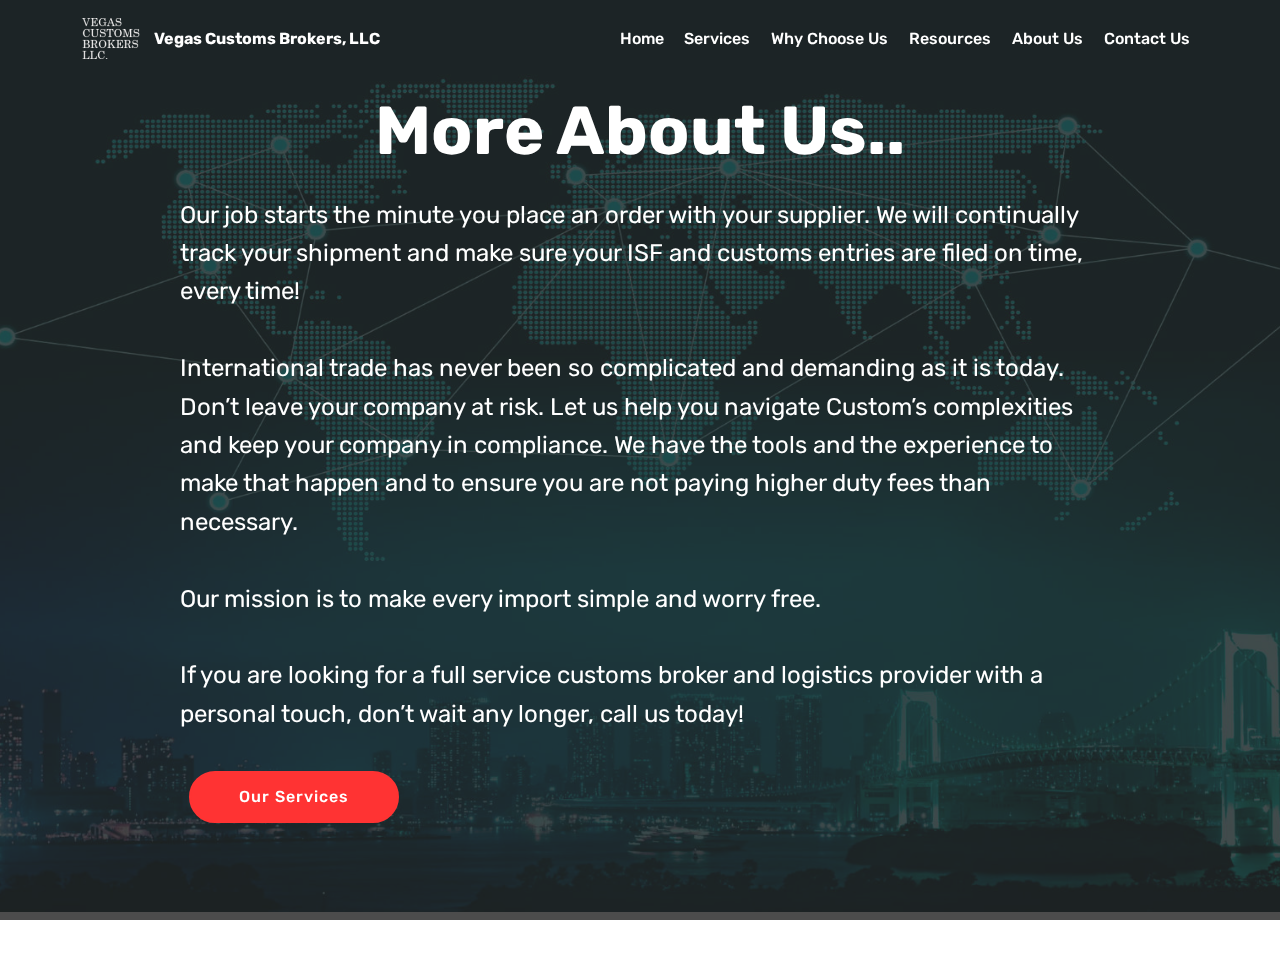
==== commit 9784c4e3: "Add files via upload" ====
--- a/page1.html
+++ b/page1.html
@@ -15,6 +15,7 @@
   <link rel="stylesheet" href="assets/bootstrap/css/bootstrap.min.css">
   <link rel="stylesheet" href="assets/bootstrap/css/bootstrap-grid.min.css">
   <link rel="stylesheet" href="assets/bootstrap/css/bootstrap-reboot.min.css">
+  <link rel="stylesheet" href="assets/animatecss/animate.min.css">
   <link rel="stylesheet" href="assets/dropdown/css/style.css">
   <link rel="stylesheet" href="assets/theme/css/style.css">
   <link rel="stylesheet" href="assets/mobirise/css/mbr-additional.css" type="text/css">
@@ -23,7 +24,7 @@
   
 </head>
 <body>
-  <section class="menu cid-rM4bwu1t0b" once="menu" id="menu1-1v">
+  <section class="menu cid-rO32RojblI" once="menu" id="menu1-24">
 
     
 
@@ -44,27 +45,26 @@
                     </a>
                 </span>
                 <span class="navbar-caption-wrap"><a class="navbar-caption text-white display-4" href="index.html">
-                        Vegas Customs Brokers
-                    </a></span>
+                        Vegas Customs Brokers, LLC &nbsp; &nbsp; &nbsp; &nbsp; &nbsp; &nbsp; &nbsp; &nbsp; &nbsp; &nbsp;&nbsp;</a></span>
             </div>
         </div>
         <div class="collapse navbar-collapse" id="navbarSupportedContent">
             <ul class="navbar-nav nav-dropdown nav-right" data-app-modern-menu="true"><li class="nav-item">
                     <a class="nav-link link text-white display-4" href="index.html">
-                        <span class="mbri-home mbr-iconfont mbr-iconfont-btn"></span>
+                        
                         Home</a>
-                </li><li class="nav-item"><a class="nav-link link text-white display-4" href="page4.html#header10-1h"><span class="mbri-shopping-basket mbr-iconfont mbr-iconfont-btn"></span>
+                </li><li class="nav-item"><a class="nav-link link text-white display-4" href="page4.html#header10-1h">
                         
                         Services
-                    </a></li><li class="nav-item"><a class="nav-link link text-white display-4" href="page5.html#header2-1o"><span class="mbri-magic-stick mbr-iconfont mbr-iconfont-btn"></span>
+                    </a></li><li class="nav-item"><a class="nav-link link text-white display-4" href="page5.html#header2-1o">
                         
-                        Why Choose Us</a></li><li class="nav-item"><a class="nav-link link text-white display-4" href="page6.html#header10-1r"><span class="mbri-opened-folder mbr-iconfont mbr-iconfont-btn"></span>
+                        Why Choose Us</a></li><li class="nav-item"><a class="nav-link link text-white display-4" href="page6.html#header10-1r">
                         
-                        Resources</a></li><li class="nav-item"><a class="nav-link link text-white display-4" href="page3.html#header2-1j"><span class="mbri-briefcase mbr-iconfont mbr-iconfont-btn"></span>
+                        Resources</a></li><li class="nav-item"><a class="nav-link link text-white display-4" href="page3.html#header2-1j">
                         
                         About Us</a></li>
                 <li class="nav-item">
-                    <a class="nav-link link text-white display-4" href="page7.html#footer2-26"><span class="mbri-mobile mbr-iconfont mbr-iconfont-btn"></span>
+                    <a class="nav-link link text-white display-4" href="page7.html#footer2-26">
                         
                         Contact Us</a>
                 </li></ul>
@@ -73,32 +73,31 @@
     </nav>
 </section>
 
-<section class="engine"><a href="https://mobirise.info/y">html web templates</a></section><section class="header10 cid-rLjFkSFWLx mbr-parallax-background" id="header10-3">
+<section class="engine"><a href="https://mobirise.info/l">free web templates</a></section><section class="cid-rO31So3G7m mbr-parallax-background" id="header2-21">
 
     
 
-    <div class="mbr-overlay" style="opacity: 0.9; background-color: rgb(35, 35, 35);">
-    </div>
+    <div class="mbr-overlay" style="opacity: 0.8; background-color: rgb(35, 35, 35);"></div>
 
-    <div class="container">
-        <div class="media-container-column mbr-white p-5 align-left col-lg-8 col-md-10">
-            <h1 class="mbr-section-title mbr-bold pb-3 mbr-fonts-style display-1">
-                More About Us..</h1>
-            
-            <p class="mbr-text pb-3 mbr-fonts-style display-5">Our job starts the minute you place an order with your supplier.  We will continually track your shipment and make sure your ISF and customs entries are filed on time, every time!
+    <div class="container align-center">
+        <div class="row justify-content-md-center">
+            <div class="mbr-white col-md-10">
+                <h1 class="mbr-section-title mbr-bold pb-3 mbr-fonts-style display-1">
+                    More About Us..</h1>
+                
+                <p class="mbr-text pb-3 mbr-fonts-style display-5">Our job starts the minute you place an order with your supplier. We will continually track your shipment and make sure your ISF and customs entries are filed on time, every time! <br>
+<br>International trade has never been so complicated and demanding as it is today. Don’t leave your company at risk. Let us help you navigate Custom’s complexities and keep your company in compliance. We have the tools and the experience to make that happen and to ensure you are not paying higher duty fees than necessary. <br>
+<br>Our mission is to make every import simple and worry free. 
 <br>
-<br>International trade has never been so complicated and demanding as it is today.  Don’t leave your company at risk.  Let us help you navigate Custom’s complexities and keep your company in compliance.  We have the tools and the experience to make that happen and to ensure you are not paying higher duty fees than necessary.
-<br>Our mission is to make every import simple and worry free.
-<br>
-<br>If you are looking for a full service customs broker and logistics provider with a personal touch, don’t wait any longer, call us today!&nbsp;<br></p>
-            <div class="mbr-section-btn"><a class="btn btn-md btn-primary display-4" href="page4.html#header10-1h">Our Services</a></div>
+<br>If you are looking for a full service customs broker and logistics provider with a personal touch, don’t wait any longer, call us today!&nbsp;</p>
+                <div class="mbr-section-btn"><a class="btn btn-md btn-primary display-4" href="page4.html">Our Services</a></div>
+            </div>
         </div>
     </div>
-
     
 </section>
 
-<section once="footers" class="cid-rM6wFRlNsB" id="footer6-28">
+<section once="footers" class="cid-rO3K245Gva mbr-reveal" id="footer6-2o">
 
     
 
@@ -108,7 +107,8 @@
         <div class="media-container-row align-center mbr-white">
             <div class="col-12">
                 <p class="mbr-text mb-0 mbr-fonts-style display-7">
-                    © Copyright 2020 Vegas Customs Brokers</p>
+                    © Copyright 2020 Vegas Customs Brokers LLC - All Rights Reserved
+                </p>
             </div>
         </div>
     </div>
@@ -120,12 +120,14 @@
   <script src="assets/tether/tether.min.js"></script>
   <script src="assets/bootstrap/js/bootstrap.min.js"></script>
   <script src="assets/smoothscroll/smooth-scroll.js"></script>
+  <script src="assets/touchswipe/jquery.touch-swipe.min.js"></script>
+  <script src="assets/viewportchecker/jquery.viewportchecker.js"></script>
   <script src="assets/parallax/jarallax.min.js"></script>
   <script src="assets/dropdown/js/nav-dropdown.js"></script>
   <script src="assets/dropdown/js/navbar-dropdown.js"></script>
-  <script src="assets/touchswipe/jquery.touch-swipe.min.js"></script>
   <script src="assets/theme/js/script.js"></script>
   
   
-</body>
+  <input name="animation" type="hidden">
+  </body>
 </html>--- a/assets/mobirise/css/mbr-additional.css
+++ b/assets/mobirise/css/mbr-additional.css
@@ -132,7 +132,7 @@
   border-radius: 3px;
 }
 .bg-primary {
-  background-color: #149dcc !important;
+  background-color: #ff3333 !important;
 }
 .bg-success {
   background-color: #f7ed4a !important;
@@ -148,8 +148,8 @@
 }
 .btn-primary,
 .btn-primary:active {
-  background-color: #149dcc !important;
-  border-color: #149dcc !important;
+  background-color: #ff3333 !important;
+  border-color: #ff3333 !important;
   color: #ffffff !important;
 }
 .btn-primary:hover,
@@ -157,14 +157,14 @@
 .btn-primary.focus,
 .btn-primary.active {
   color: #ffffff !important;
-  background-color: #0d6786 !important;
-  border-color: #0d6786 !important;
+  background-color: #e50000 !important;
+  border-color: #e50000 !important;
 }
 .btn-primary.disabled,
 .btn-primary:disabled {
   color: #ffffff !important;
-  background-color: #0d6786 !important;
-  border-color: #0d6786 !important;
+  background-color: #e50000 !important;
+  border-color: #e50000 !important;
 }
 .btn-secondary,
 .btn-secondary:active {
@@ -312,22 +312,22 @@
 .btn-primary-outline,
 .btn-primary-outline:active {
   background: none;
-  border-color: #0b566f;
-  color: #0b566f;
+  border-color: #cc0000;
+  color: #cc0000;
 }
 .btn-primary-outline:hover,
 .btn-primary-outline:focus,
 .btn-primary-outline.focus,
 .btn-primary-outline.active {
   color: #ffffff;
-  background-color: #149dcc;
-  border-color: #149dcc;
+  background-color: #ff3333;
+  border-color: #ff3333;
 }
 .btn-primary-outline.disabled,
 .btn-primary-outline:disabled {
   color: #ffffff !important;
-  background-color: #149dcc !important;
-  border-color: #149dcc !important;
+  background-color: #ff3333 !important;
+  border-color: #ff3333 !important;
 }
 .btn-secondary-outline,
 .btn-secondary-outline:active {
@@ -464,7 +464,7 @@
   border-color: #ffffff;
 }
 .text-primary {
-  color: #149dcc !important;
+  color: #ff3333 !important;
 }
 .text-secondary {
   color: #ff3366 !important;
@@ -489,7 +489,7 @@
 }
 a.text-primary:hover,
 a.text-primary:focus {
-  color: #0b566f !important;
+  color: #cc0000 !important;
 }
 a.text-secondary:hover,
 a.text-secondary:focus {
@@ -547,8 +547,8 @@
   border-radius: 100px !important;
 }
 .mbr-gallery-filter li.active .btn {
-  background-color: #149dcc;
-  border-color: #149dcc;
+  background-color: #ff3333;
+  border-color: #ff3333;
   color: #ffffff;
 }
 .mbr-gallery-filter li.active .btn:focus {
@@ -565,11 +565,11 @@
 }
 a,
 a:hover {
-  color: #149dcc;
+  color: #ff3333;
 }
 .mbr-plan-header.bg-primary .mbr-plan-subtitle,
 .mbr-plan-header.bg-primary .mbr-plan-price-desc {
-  color: #b4e6f8;
+  color: #ffffff;
 }
 .mbr-plan-header.bg-success .mbr-plan-subtitle,
 .mbr-plan-header.bg-success .mbr-plan-price-desc {
@@ -690,7 +690,7 @@
   padding: 10px 0 10px 20px;
   font-size: 1.09rem;
   position: relative;
-  border-color: #149dcc;
+  border-color: #ff3333;
   border-width: 3px;
 }
 ul,
@@ -779,7 +779,7 @@
   text-align: center;
   position: relative;
   border: 2px solid #c0a375;
-  border-color: #149dcc;
+  border-color: #ff3333;
   color: #232323;
   cursor: pointer;
 }
@@ -790,7 +790,7 @@
 }
 .btn-social:hover {
   color: #fff;
-  background: #149dcc;
+  background: #ff3333;
 }
 .btn-social + .btn {
   margin-left: .1rem;
@@ -798,11 +798,11 @@
 /* Footer */
 .mbr-footer-content li::before,
 .mbr-footer .mbr-contacts li::before {
-  background: #149dcc;
+  background: #ff3333;
 }
 .mbr-footer-content li a:hover,
 .mbr-footer .mbr-contacts li a:hover {
-  color: #149dcc;
+  color: #ff3333;
 }
 .footer3 input[type="email"],
 .footer4 input[type="email"] {
@@ -1384,7 +1384,7 @@
 }
 .jq-selectbox li:hover,
 .jq-selectbox li.selected {
-  background-color: #149dcc;
+  background-color: #ff3333;
   color: #ffffff;
 }
 .jq-selectbox .jq-selectbox__trigger-arrow,
@@ -1397,14 +1397,14 @@
 .jq-selectbox:hover .jq-selectbox__trigger-arrow,
 .jq-number__spin.minus:hover:after,
 .jq-number__spin.plus:hover:after {
-  border-top-color: #149dcc;
-  border-bottom-color: #149dcc;
+  border-top-color: #ff3333;
+  border-bottom-color: #ff3333;
 }
 .xdsoft_datetimepicker .xdsoft_calendar td.xdsoft_default,
 .xdsoft_datetimepicker .xdsoft_calendar td.xdsoft_current,
 .xdsoft_datetimepicker .xdsoft_timepicker .xdsoft_time_box > div > div.xdsoft_current {
   color: #ffffff !important;
-  background-color: #149dcc !important;
+  background-color: #ff3333 !important;
   box-shadow: none!important;
 }
 .xdsoft_datetimepicker .xdsoft_calendar td:hover,
@@ -1413,26 +1413,101 @@
   background: #ff3366 !important;
   box-shadow: none !important;
 }
-.cid-rM4bwu1t0b .navbar {
+.cid-rLjEVZIqVm {
+  background-image: url("../../../assets/images/vlcsnap-2020-01-19-14h08m29s490-1920x1080.png");
+}
+.cid-rLjEVZIqVm .mbr-text,
+.cid-rLjEVZIqVm .mbr-section-btn {
+  text-align: center;
+}
+.cid-rO3xB4F2c6 {
+  padding-top: 45px;
+  padding-bottom: 15px;
+  background-color: #232323;
+}
+@media (max-width: 767px) {
+  .cid-rO3xB4F2c6 .content {
+    text-align: center;
+  }
+  .cid-rO3xB4F2c6 .content > div:not(:last-child) {
+    margin-bottom: 2rem;
+  }
+}
+@media (max-width: 767px) {
+  .cid-rO3xB4F2c6 .media-wrap {
+    margin-bottom: 1rem;
+  }
+}
+.cid-rO3xB4F2c6 .media-wrap .mbr-iconfont-logo {
+  font-size: 7.5rem;
+  color: #f36;
+}
+.cid-rO3xB4F2c6 .media-wrap img {
+  height: 6rem;
+}
+@media (max-width: 767px) {
+  .cid-rO3xB4F2c6 .footer-lower .copyright {
+    margin-bottom: 1rem;
+    text-align: center;
+  }
+}
+.cid-rO3xB4F2c6 .footer-lower hr {
+  margin: 1rem 0;
+  border-color: #fff;
+  opacity: .05;
+}
+.cid-rO3xB4F2c6 .footer-lower .social-list {
+  padding-left: 0;
+  margin-bottom: 0;
+  list-style: none;
+  display: flex;
+  -webkit-flex-wrap: wrap;
+  flex-wrap: wrap;
+  -webkit-justify-content: flex-end;
+  justify-content: flex-end;
+}
+.cid-rO3xB4F2c6 .footer-lower .social-list .mbr-iconfont-social {
+  font-size: 1.3rem;
+  color: #fff;
+}
+.cid-rO3xB4F2c6 .footer-lower .social-list .soc-item {
+  margin: 0 .5rem;
+}
+.cid-rO3xB4F2c6 .footer-lower .social-list a {
+  margin: 0;
+  opacity: .5;
+  -webkit-transition: .2s linear;
+  transition: .2s linear;
+}
+.cid-rO3xB4F2c6 .footer-lower .social-list a:hover {
+  opacity: 1;
+}
+@media (max-width: 767px) {
+  .cid-rO3xB4F2c6 .footer-lower .social-list {
+    -webkit-justify-content: center;
+    justify-content: center;
+  }
+}
+.cid-rO32RojblI .navbar {
   padding: .5rem 0;
   background: #333333;
   transition: none;
   min-height: 77px;
 }
-.cid-rM4bwu1t0b .navbar-dropdown.bg-color.transparent.opened {
+.cid-rO32RojblI .navbar-dropdown.bg-color.transparent.opened {
   background: #333333;
 }
-.cid-rM4bwu1t0b a {
+.cid-rO32RojblI a {
   font-style: normal;
 }
-.cid-rM4bwu1t0b .nav-item span {
+.cid-rO32RojblI .nav-item span {
   padding-right: 0.4em;
   line-height: 0.5em;
   vertical-align: text-bottom;
   position: relative;
   text-decoration: none;
 }
-.cid-rM4bwu1t0b .nav-item a {
+.cid-rO32RojblI .nav-item a {
   display: -webkit-flex;
   align-items: center;
   justify-content: center;
@@ -1441,23 +1516,23 @@
   -webkit-align-items: center;
   -webkit-justify-content: center;
 }
-.cid-rM4bwu1t0b .nav-item:focus,
-.cid-rM4bwu1t0b .nav-link:focus {
+.cid-rO32RojblI .nav-item:focus,
+.cid-rO32RojblI .nav-link:focus {
   outline: none;
 }
-.cid-rM4bwu1t0b .btn {
+.cid-rO32RojblI .btn {
   padding: 0.4rem 1.5rem;
   display: -webkit-inline-flex;
   align-items: center;
   -webkit-align-items: center;
 }
-.cid-rM4bwu1t0b .btn .mbr-iconfont {
+.cid-rO32RojblI .btn .mbr-iconfont {
   font-size: 1.6rem;
 }
-.cid-rM4bwu1t0b .menu-logo {
+.cid-rO32RojblI .menu-logo {
   margin-right: auto;
 }
-.cid-rM4bwu1t0b .menu-logo .navbar-brand {
+.cid-rO32RojblI .menu-logo .navbar-brand {
   display: flex;
   margin-left: 5rem;
   padding: 0;
@@ -1466,7 +1541,7 @@
   -webkit-align-items: center;
   align-items: center;
 }
-.cid-rM4bwu1t0b .menu-logo .navbar-brand .navbar-caption-wrap {
+.cid-rO32RojblI .menu-logo .navbar-brand .navbar-caption-wrap {
   display: flex;
   -webkit-align-items: center;
   align-items: center;
@@ -1474,43 +1549,43 @@
   min-width: 7rem;
   margin: .3rem 0;
 }
-.cid-rM4bwu1t0b .menu-logo .navbar-brand .navbar-caption-wrap .navbar-caption {
+.cid-rO32RojblI .menu-logo .navbar-brand .navbar-caption-wrap .navbar-caption {
   line-height: 1.2rem !important;
   padding-right: 2rem;
 }
-.cid-rM4bwu1t0b .menu-logo .navbar-brand .navbar-logo {
+.cid-rO32RojblI .menu-logo .navbar-brand .navbar-logo {
   font-size: 4rem;
   transition: font-size 0.25s;
 }
-.cid-rM4bwu1t0b .menu-logo .navbar-brand .navbar-logo img {
+.cid-rO32RojblI .menu-logo .navbar-brand .navbar-logo img {
   display: flex;
 }
-.cid-rM4bwu1t0b .menu-logo .navbar-brand .navbar-logo .mbr-iconfont {
+.cid-rO32RojblI .menu-logo .navbar-brand .navbar-logo .mbr-iconfont {
   transition: font-size 0.25s;
 }
-.cid-rM4bwu1t0b .menu-logo .navbar-brand .navbar-logo a {
+.cid-rO32RojblI .menu-logo .navbar-brand .navbar-logo a {
   display: inline-flex;
 }
-.cid-rM4bwu1t0b .navbar-toggleable-sm .navbar-collapse {
+.cid-rO32RojblI .navbar-toggleable-sm .navbar-collapse {
   justify-content: flex-end;
   -webkit-justify-content: flex-end;
   padding-right: 5rem;
   width: auto;
 }
-.cid-rM4bwu1t0b .navbar-toggleable-sm .navbar-collapse .navbar-nav {
+.cid-rO32RojblI .navbar-toggleable-sm .navbar-collapse .navbar-nav {
   flex-wrap: wrap;
   -webkit-flex-wrap: wrap;
   padding-left: 0;
 }
-.cid-rM4bwu1t0b .navbar-toggleable-sm .navbar-collapse .navbar-nav .nav-item {
+.cid-rO32RojblI .navbar-toggleable-sm .navbar-collapse .navbar-nav .nav-item {
   -webkit-align-self: center;
   align-self: center;
 }
-.cid-rM4bwu1t0b .navbar-toggleable-sm .navbar-collapse .navbar-buttons {
+.cid-rO32RojblI .navbar-toggleable-sm .navbar-collapse .navbar-buttons {
   padding-left: 0;
   padding-bottom: 0;
 }
-.cid-rM4bwu1t0b .dropdown .dropdown-menu {
+.cid-rO32RojblI .dropdown .dropdown-menu {
   background: #333333;
   display: none;
   position: absolute;
@@ -1519,20 +1594,20 @@
   padding-bottom: 1.4rem;
   text-align: left;
 }
-.cid-rM4bwu1t0b .dropdown .dropdown-menu .dropdown-item {
+.cid-rO32RojblI .dropdown .dropdown-menu .dropdown-item {
   width: auto;
   padding: 0.235em 1.5385em 0.235em 1.5385em !important;
 }
-.cid-rM4bwu1t0b .dropdown .dropdown-menu .dropdown-item::after {
+.cid-rO32RojblI .dropdown .dropdown-menu .dropdown-item::after {
   right: 0.5rem;
 }
-.cid-rM4bwu1t0b .dropdown .dropdown-menu .dropdown-submenu {
+.cid-rO32RojblI .dropdown .dropdown-menu .dropdown-submenu {
   margin: 0;
 }
-.cid-rM4bwu1t0b .dropdown.open > .dropdown-menu {
+.cid-rO32RojblI .dropdown.open > .dropdown-menu {
   display: block;
 }
-.cid-rM4bwu1t0b .navbar-toggleable-sm.opened:after {
+.cid-rO32RojblI .navbar-toggleable-sm.opened:after {
   position: absolute;
   width: 100vw;
   height: 100vh;
@@ -1544,28 +1619,28 @@
   -webkit-transform: translateY(100%);
   z-index: 1000;
 }
-.cid-rM4bwu1t0b .navbar.navbar-short {
+.cid-rO32RojblI .navbar.navbar-short {
   min-height: 60px;
   transition: all .2s;
 }
-.cid-rM4bwu1t0b .navbar.navbar-short .navbar-toggler-right {
+.cid-rO32RojblI .navbar.navbar-short .navbar-toggler-right {
   top: 20px;
 }
-.cid-rM4bwu1t0b .navbar.navbar-short .navbar-logo a {
+.cid-rO32RojblI .navbar.navbar-short .navbar-logo a {
   font-size: 2.5rem !important;
   line-height: 2.5rem;
   transition: font-size 0.25s;
 }
-.cid-rM4bwu1t0b .navbar.navbar-short .navbar-logo a .mbr-iconfont {
+.cid-rO32RojblI .navbar.navbar-short .navbar-logo a .mbr-iconfont {
   font-size: 2.5rem !important;
 }
-.cid-rM4bwu1t0b .navbar.navbar-short .navbar-logo a img {
+.cid-rO32RojblI .navbar.navbar-short .navbar-logo a img {
   height: 3rem !important;
 }
-.cid-rM4bwu1t0b .navbar.navbar-short .navbar-brand {
+.cid-rO32RojblI .navbar.navbar-short .navbar-brand {
   min-height: 3rem;
 }
-.cid-rM4bwu1t0b button.navbar-toggler {
+.cid-rO32RojblI button.navbar-toggler {
   width: 31px;
   height: 18px;
   cursor: pointer;
@@ -1573,10 +1648,10 @@
   top: 1.5rem;
   right: 1rem;
 }
-.cid-rM4bwu1t0b button.navbar-toggler:focus {
+.cid-rO32RojblI button.navbar-toggler:focus {
   outline: none;
 }
-.cid-rM4bwu1t0b button.navbar-toggler .hamburger span {
+.cid-rO32RojblI button.navbar-toggler .hamburger span {
   position: absolute;
   right: 0;
   width: 30px;
@@ -1584,98 +1659,98 @@
   border-right: 5px;
   background-color: #ffffff;
 }
-.cid-rM4bwu1t0b button.navbar-toggler .hamburger span:nth-child(1) {
+.cid-rO32RojblI button.navbar-toggler .hamburger span:nth-child(1) {
   top: 0;
   transition: all .2s;
 }
-.cid-rM4bwu1t0b button.navbar-toggler .hamburger span:nth-child(2) {
+.cid-rO32RojblI button.navbar-toggler .hamburger span:nth-child(2) {
   top: 8px;
   transition: all .15s;
 }
-.cid-rM4bwu1t0b button.navbar-toggler .hamburger span:nth-child(3) {
+.cid-rO32RojblI button.navbar-toggler .hamburger span:nth-child(3) {
   top: 8px;
   transition: all .15s;
 }
-.cid-rM4bwu1t0b button.navbar-toggler .hamburger span:nth-child(4) {
+.cid-rO32RojblI button.navbar-toggler .hamburger span:nth-child(4) {
   top: 16px;
   transition: all .2s;
 }
-.cid-rM4bwu1t0b nav.opened .hamburger span:nth-child(1) {
+.cid-rO32RojblI nav.opened .hamburger span:nth-child(1) {
   top: 8px;
   width: 0;
   opacity: 0;
   right: 50%;
   transition: all .2s;
 }
-.cid-rM4bwu1t0b nav.opened .hamburger span:nth-child(2) {
+.cid-rO32RojblI nav.opened .hamburger span:nth-child(2) {
   -webkit-transform: rotate(45deg);
   transform: rotate(45deg);
   transition: all .25s;
 }
-.cid-rM4bwu1t0b nav.opened .hamburger span:nth-child(3) {
+.cid-rO32RojblI nav.opened .hamburger span:nth-child(3) {
   -webkit-transform: rotate(-45deg);
   transform: rotate(-45deg);
   transition: all .25s;
 }
-.cid-rM4bwu1t0b nav.opened .hamburger span:nth-child(4) {
+.cid-rO32RojblI nav.opened .hamburger span:nth-child(4) {
   top: 8px;
   width: 0;
   opacity: 0;
   right: 50%;
   transition: all .2s;
 }
-.cid-rM4bwu1t0b .collapsed.navbar-expand {
+.cid-rO32RojblI .collapsed.navbar-expand {
   flex-direction: column;
   -webkit-flex-direction: column;
 }
-.cid-rM4bwu1t0b .collapsed .btn {
+.cid-rO32RojblI .collapsed .btn {
   display: -webkit-flex;
 }
-.cid-rM4bwu1t0b .collapsed .navbar-collapse {
+.cid-rO32RojblI .collapsed .navbar-collapse {
   display: none !important;
   padding-right: 0 !important;
 }
-.cid-rM4bwu1t0b .collapsed .navbar-collapse.collapsing,
-.cid-rM4bwu1t0b .collapsed .navbar-collapse.show {
+.cid-rO32RojblI .collapsed .navbar-collapse.collapsing,
+.cid-rO32RojblI .collapsed .navbar-collapse.show {
   display: block !important;
 }
-.cid-rM4bwu1t0b .collapsed .navbar-collapse.collapsing .navbar-nav,
-.cid-rM4bwu1t0b .collapsed .navbar-collapse.show .navbar-nav {
+.cid-rO32RojblI .collapsed .navbar-collapse.collapsing .navbar-nav,
+.cid-rO32RojblI .collapsed .navbar-collapse.show .navbar-nav {
   display: block;
   text-align: center;
 }
-.cid-rM4bwu1t0b .collapsed .navbar-collapse.collapsing .navbar-nav .nav-item,
-.cid-rM4bwu1t0b .collapsed .navbar-collapse.show .navbar-nav .nav-item {
+.cid-rO32RojblI .collapsed .navbar-collapse.collapsing .navbar-nav .nav-item,
+.cid-rO32RojblI .collapsed .navbar-collapse.show .navbar-nav .nav-item {
   clear: both;
 }
-.cid-rM4bwu1t0b .collapsed .navbar-collapse.collapsing .navbar-nav .nav-item:last-child,
-.cid-rM4bwu1t0b .collapsed .navbar-collapse.show .navbar-nav .nav-item:last-child {
+.cid-rO32RojblI .collapsed .navbar-collapse.collapsing .navbar-nav .nav-item:last-child,
+.cid-rO32RojblI .collapsed .navbar-collapse.show .navbar-nav .nav-item:last-child {
   margin-bottom: 1rem;
 }
-.cid-rM4bwu1t0b .collapsed .navbar-collapse.collapsing .navbar-buttons,
-.cid-rM4bwu1t0b .collapsed .navbar-collapse.show .navbar-buttons {
+.cid-rO32RojblI .collapsed .navbar-collapse.collapsing .navbar-buttons,
+.cid-rO32RojblI .collapsed .navbar-collapse.show .navbar-buttons {
   text-align: center;
 }
-.cid-rM4bwu1t0b .collapsed .navbar-collapse.collapsing .navbar-buttons:last-child,
-.cid-rM4bwu1t0b .collapsed .navbar-collapse.show .navbar-buttons:last-child {
+.cid-rO32RojblI .collapsed .navbar-collapse.collapsing .navbar-buttons:last-child,
+.cid-rO32RojblI .collapsed .navbar-collapse.show .navbar-buttons:last-child {
   margin-bottom: 1rem;
 }
 @media (min-width: 1024px) {
-  .cid-rM4bwu1t0b .collapsed:not(.navbar-short) .navbar-collapse {
+  .cid-rO32RojblI .collapsed:not(.navbar-short) .navbar-collapse {
     max-height: calc(98.5vh - 3.8rem);
   }
 }
-.cid-rM4bwu1t0b .collapsed button.navbar-toggler {
+.cid-rO32RojblI .collapsed button.navbar-toggler {
   display: block;
 }
-.cid-rM4bwu1t0b .collapsed .navbar-brand {
+.cid-rO32RojblI .collapsed .navbar-brand {
   margin-left: 1rem !important;
 }
-.cid-rM4bwu1t0b .collapsed .navbar-toggleable-sm {
+.cid-rO32RojblI .collapsed .navbar-toggleable-sm {
   flex-direction: column;
   -webkit-flex-direction: column;
 }
-.cid-rM4bwu1t0b .collapsed .dropdown .dropdown-menu {
+.cid-rO32RojblI .collapsed .dropdown .dropdown-menu {
   width: 100%;
   text-align: center;
   position: relative;
@@ -1688,19 +1763,19 @@
   transition-duration: .5s;
   transition-property: opacity,padding,height;
 }
-.cid-rM4bwu1t0b .collapsed .dropdown.open > .dropdown-menu {
+.cid-rO32RojblI .collapsed .dropdown.open > .dropdown-menu {
   position: relative;
   opacity: 1;
   height: auto;
   padding: 1.4rem 0;
   visibility: visible;
 }
-.cid-rM4bwu1t0b .collapsed .dropdown .dropdown-submenu {
+.cid-rO32RojblI .collapsed .dropdown .dropdown-submenu {
   left: 0;
   text-align: center;
   width: 100%;
 }
-.cid-rM4bwu1t0b .collapsed .dropdown .dropdown-toggle[data-toggle="dropdown-submenu"]::after {
+.cid-rO32RojblI .collapsed .dropdown .dropdown-toggle[data-toggle="dropdown-submenu"]::after {
   margin-top: 0;
   position: inherit;
   right: 0;
@@ -1716,56 +1791,56 @@
   border-left: .30em solid transparent;
 }
 @media (max-width: 1023px) {
-  .cid-rM4bwu1t0b .navbar-expand {
+  .cid-rO32RojblI .navbar-expand {
     flex-direction: column;
     -webkit-flex-direction: column;
   }
-  .cid-rM4bwu1t0b img {
+  .cid-rO32RojblI img {
     height: 3.8rem !important;
   }
-  .cid-rM4bwu1t0b .btn {
+  .cid-rO32RojblI .btn {
     display: -webkit-flex;
   }
-  .cid-rM4bwu1t0b button.navbar-toggler {
+  .cid-rO32RojblI button.navbar-toggler {
     display: block;
   }
-  .cid-rM4bwu1t0b .navbar-brand {
+  .cid-rO32RojblI .navbar-brand {
     margin-left: 1rem !important;
   }
-  .cid-rM4bwu1t0b .navbar-toggleable-sm {
+  .cid-rO32RojblI .navbar-toggleable-sm {
     flex-direction: column;
     -webkit-flex-direction: column;
   }
-  .cid-rM4bwu1t0b .navbar-collapse {
+  .cid-rO32RojblI .navbar-collapse {
     display: none !important;
     padding-right: 0 !important;
   }
-  .cid-rM4bwu1t0b .navbar-collapse.collapsing,
-  .cid-rM4bwu1t0b .navbar-collapse.show {
+  .cid-rO32RojblI .navbar-collapse.collapsing,
+  .cid-rO32RojblI .navbar-collapse.show {
     display: block !important;
   }
-  .cid-rM4bwu1t0b .navbar-collapse.collapsing .navbar-nav,
-  .cid-rM4bwu1t0b .navbar-collapse.show .navbar-nav {
+  .cid-rO32RojblI .navbar-collapse.collapsing .navbar-nav,
+  .cid-rO32RojblI .navbar-collapse.show .navbar-nav {
     display: block;
     text-align: center;
   }
-  .cid-rM4bwu1t0b .navbar-collapse.collapsing .navbar-nav .nav-item,
-  .cid-rM4bwu1t0b .navbar-collapse.show .navbar-nav .nav-item {
+  .cid-rO32RojblI .navbar-collapse.collapsing .navbar-nav .nav-item,
+  .cid-rO32RojblI .navbar-collapse.show .navbar-nav .nav-item {
     clear: both;
   }
-  .cid-rM4bwu1t0b .navbar-collapse.collapsing .navbar-nav .nav-item:last-child,
-  .cid-rM4bwu1t0b .navbar-collapse.show .navbar-nav .nav-item:last-child {
+  .cid-rO32RojblI .navbar-collapse.collapsing .navbar-nav .nav-item:last-child,
+  .cid-rO32RojblI .navbar-collapse.show .navbar-nav .nav-item:last-child {
     margin-bottom: 1rem;
   }
-  .cid-rM4bwu1t0b .navbar-collapse.collapsing .navbar-buttons,
-  .cid-rM4bwu1t0b .navbar-collapse.show .navbar-buttons {
+  .cid-rO32RojblI .navbar-collapse.collapsing .navbar-buttons,
+  .cid-rO32RojblI .navbar-collapse.show .navbar-buttons {
     text-align: center;
   }
-  .cid-rM4bwu1t0b .navbar-collapse.collapsing .navbar-buttons:last-child,
-  .cid-rM4bwu1t0b .navbar-collapse.show .navbar-buttons:last-child {
+  .cid-rO32RojblI .navbar-collapse.collapsing .navbar-buttons:last-child,
+  .cid-rO32RojblI .navbar-collapse.show .navbar-buttons:last-child {
     margin-bottom: 1rem;
   }
-  .cid-rM4bwu1t0b .dropdown .dropdown-menu {
+  .cid-rO32RojblI .dropdown .dropdown-menu {
     width: 100%;
     text-align: center;
     position: relative;
@@ -1778,19 +1853,19 @@
     transition-duration: .5s;
     transition-property: opacity,padding,height;
   }
-  .cid-rM4bwu1t0b .dropdown.open > .dropdown-menu {
+  .cid-rO32RojblI .dropdown.open > .dropdown-menu {
     position: relative;
     opacity: 1;
     height: auto;
     padding: 1.4rem 0;
     visibility: visible;
   }
-  .cid-rM4bwu1t0b .dropdown .dropdown-submenu {
+  .cid-rO32RojblI .dropdown .dropdown-submenu {
     left: 0;
     text-align: center;
     width: 100%;
   }
-  .cid-rM4bwu1t0b .dropdown .dropdown-toggle[data-toggle="dropdown-submenu"]::after {
+  .cid-rO32RojblI .dropdown .dropdown-toggle[data-toggle="dropdown-submenu"]::after {
     margin-top: 0;
     position: inherit;
     right: 0;
@@ -1807,63 +1882,39 @@
   }
 }
 @media (min-width: 767px) {
-  .cid-rM4bwu1t0b .menu-logo {
+  .cid-rO32RojblI .menu-logo {
     flex-shrink: 0;
     -webkit-flex-shrink: 0;
   }
 }
-.cid-rM4bwu1t0b .navbar-collapse {
+.cid-rO32RojblI .navbar-collapse {
   flex-basis: auto;
   -webkit-flex-basis: auto;
 }
-.cid-rM4bwu1t0b .nav-link:hover,
-.cid-rM4bwu1t0b .dropdown-item:hover {
+.cid-rO32RojblI .nav-link:hover,
+.cid-rO32RojblI .dropdown-item:hover {
   color: #c1c1c1 !important;
 }
-.cid-rLjEVZIqVm {
-  background-image: url("../../../assets/images/wallpaperflare.com-wallpaper-1920x1080.jpg");
-}
-.cid-rM6wFRlNsB {
-  padding-top: 30px;
-  padding-bottom: 30px;
-  background-color: #2e2e2e;
-}
-.cid-rLjFkSFWLx {
-  padding-top: 90px;
-  padding-bottom: 90px;
-  background-image: url("../../../assets/images/wallpaperflare.com-wallpaper-1920x1080.jpg");
-}
-.cid-rLjFkSFWLx .mbr-section-subtitle {
-  letter-spacing: .2rem;
-}
-.cid-rLjFkSFWLx .media-container-column {
-  background-color: #4f4943;
-}
-@media (max-width: 767px) {
-  .cid-rLjFkSFWLx .media-container-column {
-    padding: 1rem !important;
-  }
-}
-.cid-rM4bwu1t0b .navbar {
+.cid-rO32RojblI .navbar {
   padding: .5rem 0;
   background: #333333;
   transition: none;
   min-height: 77px;
 }
-.cid-rM4bwu1t0b .navbar-dropdown.bg-color.transparent.opened {
+.cid-rO32RojblI .navbar-dropdown.bg-color.transparent.opened {
   background: #333333;
 }
-.cid-rM4bwu1t0b a {
+.cid-rO32RojblI a {
   font-style: normal;
 }
-.cid-rM4bwu1t0b .nav-item span {
+.cid-rO32RojblI .nav-item span {
   padding-right: 0.4em;
   line-height: 0.5em;
   vertical-align: text-bottom;
   position: relative;
   text-decoration: none;
 }
-.cid-rM4bwu1t0b .nav-item a {
+.cid-rO32RojblI .nav-item a {
   display: -webkit-flex;
   align-items: center;
   justify-content: center;
@@ -1872,23 +1923,23 @@
   -webkit-align-items: center;
   -webkit-justify-content: center;
 }
-.cid-rM4bwu1t0b .nav-item:focus,
-.cid-rM4bwu1t0b .nav-link:focus {
+.cid-rO32RojblI .nav-item:focus,
+.cid-rO32RojblI .nav-link:focus {
   outline: none;
 }
-.cid-rM4bwu1t0b .btn {
+.cid-rO32RojblI .btn {
   padding: 0.4rem 1.5rem;
   display: -webkit-inline-flex;
   align-items: center;
   -webkit-align-items: center;
 }
-.cid-rM4bwu1t0b .btn .mbr-iconfont {
+.cid-rO32RojblI .btn .mbr-iconfont {
   font-size: 1.6rem;
 }
-.cid-rM4bwu1t0b .menu-logo {
+.cid-rO32RojblI .menu-logo {
   margin-right: auto;
 }
-.cid-rM4bwu1t0b .menu-logo .navbar-brand {
+.cid-rO32RojblI .menu-logo .navbar-brand {
   display: flex;
   margin-left: 5rem;
   padding: 0;
@@ -1897,7 +1948,7 @@
   -webkit-align-items: center;
   align-items: center;
 }
-.cid-rM4bwu1t0b .menu-logo .navbar-brand .navbar-caption-wrap {
+.cid-rO32RojblI .menu-logo .navbar-brand .navbar-caption-wrap {
   display: flex;
   -webkit-align-items: center;
   align-items: center;
@@ -1905,43 +1956,43 @@
   min-width: 7rem;
   margin: .3rem 0;
 }
-.cid-rM4bwu1t0b .menu-logo .navbar-brand .navbar-caption-wrap .navbar-caption {
+.cid-rO32RojblI .menu-logo .navbar-brand .navbar-caption-wrap .navbar-caption {
   line-height: 1.2rem !important;
   padding-right: 2rem;
 }
-.cid-rM4bwu1t0b .menu-logo .navbar-brand .navbar-logo {
+.cid-rO32RojblI .menu-logo .navbar-brand .navbar-logo {
   font-size: 4rem;
   transition: font-size 0.25s;
 }
-.cid-rM4bwu1t0b .menu-logo .navbar-brand .navbar-logo img {
+.cid-rO32RojblI .menu-logo .navbar-brand .navbar-logo img {
   display: flex;
 }
-.cid-rM4bwu1t0b .menu-logo .navbar-brand .navbar-logo .mbr-iconfont {
+.cid-rO32RojblI .menu-logo .navbar-brand .navbar-logo .mbr-iconfont {
   transition: font-size 0.25s;
 }
-.cid-rM4bwu1t0b .menu-logo .navbar-brand .navbar-logo a {
+.cid-rO32RojblI .menu-logo .navbar-brand .navbar-logo a {
   display: inline-flex;
 }
-.cid-rM4bwu1t0b .navbar-toggleable-sm .navbar-collapse {
+.cid-rO32RojblI .navbar-toggleable-sm .navbar-collapse {
   justify-content: flex-end;
   -webkit-justify-content: flex-end;
   padding-right: 5rem;
   width: auto;
 }
-.cid-rM4bwu1t0b .navbar-toggleable-sm .navbar-collapse .navbar-nav {
+.cid-rO32RojblI .navbar-toggleable-sm .navbar-collapse .navbar-nav {
   flex-wrap: wrap;
   -webkit-flex-wrap: wrap;
   padding-left: 0;
 }
-.cid-rM4bwu1t0b .navbar-toggleable-sm .navbar-collapse .navbar-nav .nav-item {
+.cid-rO32RojblI .navbar-toggleable-sm .navbar-collapse .navbar-nav .nav-item {
   -webkit-align-self: center;
   align-self: center;
 }
-.cid-rM4bwu1t0b .navbar-toggleable-sm .navbar-collapse .navbar-buttons {
+.cid-rO32RojblI .navbar-toggleable-sm .navbar-collapse .navbar-buttons {
   padding-left: 0;
   padding-bottom: 0;
 }
-.cid-rM4bwu1t0b .dropdown .dropdown-menu {
+.cid-rO32RojblI .dropdown .dropdown-menu {
   background: #333333;
   display: none;
   position: absolute;
@@ -1950,20 +2001,20 @@
   padding-bottom: 1.4rem;
   text-align: left;
 }
-.cid-rM4bwu1t0b .dropdown .dropdown-menu .dropdown-item {
+.cid-rO32RojblI .dropdown .dropdown-menu .dropdown-item {
   width: auto;
   padding: 0.235em 1.5385em 0.235em 1.5385em !important;
 }
-.cid-rM4bwu1t0b .dropdown .dropdown-menu .dropdown-item::after {
+.cid-rO32RojblI .dropdown .dropdown-menu .dropdown-item::after {
   right: 0.5rem;
 }
-.cid-rM4bwu1t0b .dropdown .dropdown-menu .dropdown-submenu {
+.cid-rO32RojblI .dropdown .dropdown-menu .dropdown-submenu {
   margin: 0;
 }
-.cid-rM4bwu1t0b .dropdown.open > .dropdown-menu {
+.cid-rO32RojblI .dropdown.open > .dropdown-menu {
   display: block;
 }
-.cid-rM4bwu1t0b .navbar-toggleable-sm.opened:after {
+.cid-rO32RojblI .navbar-toggleable-sm.opened:after {
   position: absolute;
   width: 100vw;
   height: 100vh;
@@ -1975,28 +2026,28 @@
   -webkit-transform: translateY(100%);
   z-index: 1000;
 }
-.cid-rM4bwu1t0b .navbar.navbar-short {
+.cid-rO32RojblI .navbar.navbar-short {
   min-height: 60px;
   transition: all .2s;
 }
-.cid-rM4bwu1t0b .navbar.navbar-short .navbar-toggler-right {
+.cid-rO32RojblI .navbar.navbar-short .navbar-toggler-right {
   top: 20px;
 }
-.cid-rM4bwu1t0b .navbar.navbar-short .navbar-logo a {
+.cid-rO32RojblI .navbar.navbar-short .navbar-logo a {
   font-size: 2.5rem !important;
   line-height: 2.5rem;
   transition: font-size 0.25s;
 }
-.cid-rM4bwu1t0b .navbar.navbar-short .navbar-logo a .mbr-iconfont {
+.cid-rO32RojblI .navbar.navbar-short .navbar-logo a .mbr-iconfont {
   font-size: 2.5rem !important;
 }
-.cid-rM4bwu1t0b .navbar.navbar-short .navbar-logo a img {
+.cid-rO32RojblI .navbar.navbar-short .navbar-logo a img {
   height: 3rem !important;
 }
-.cid-rM4bwu1t0b .navbar.navbar-short .navbar-brand {
+.cid-rO32RojblI .navbar.navbar-short .navbar-brand {
   min-height: 3rem;
 }
-.cid-rM4bwu1t0b button.navbar-toggler {
+.cid-rO32RojblI button.navbar-toggler {
   width: 31px;
   height: 18px;
   cursor: pointer;
@@ -2004,10 +2055,10 @@
   top: 1.5rem;
   right: 1rem;
 }
-.cid-rM4bwu1t0b button.navbar-toggler:focus {
+.cid-rO32RojblI button.navbar-toggler:focus {
   outline: none;
 }
-.cid-rM4bwu1t0b button.navbar-toggler .hamburger span {
+.cid-rO32RojblI button.navbar-toggler .hamburger span {
   position: absolute;
   right: 0;
   width: 30px;
@@ -2015,98 +2066,98 @@
   border-right: 5px;
   background-color: #ffffff;
 }
-.cid-rM4bwu1t0b button.navbar-toggler .hamburger span:nth-child(1) {
+.cid-rO32RojblI button.navbar-toggler .hamburger span:nth-child(1) {
   top: 0;
   transition: all .2s;
 }
-.cid-rM4bwu1t0b button.navbar-toggler .hamburger span:nth-child(2) {
+.cid-rO32RojblI button.navbar-toggler .hamburger span:nth-child(2) {
   top: 8px;
   transition: all .15s;
 }
-.cid-rM4bwu1t0b button.navbar-toggler .hamburger span:nth-child(3) {
+.cid-rO32RojblI button.navbar-toggler .hamburger span:nth-child(3) {
   top: 8px;
   transition: all .15s;
 }
-.cid-rM4bwu1t0b button.navbar-toggler .hamburger span:nth-child(4) {
+.cid-rO32RojblI button.navbar-toggler .hamburger span:nth-child(4) {
   top: 16px;
   transition: all .2s;
 }
-.cid-rM4bwu1t0b nav.opened .hamburger span:nth-child(1) {
+.cid-rO32RojblI nav.opened .hamburger span:nth-child(1) {
   top: 8px;
   width: 0;
   opacity: 0;
   right: 50%;
   transition: all .2s;
 }
-.cid-rM4bwu1t0b nav.opened .hamburger span:nth-child(2) {
+.cid-rO32RojblI nav.opened .hamburger span:nth-child(2) {
   -webkit-transform: rotate(45deg);
   transform: rotate(45deg);
   transition: all .25s;
 }
-.cid-rM4bwu1t0b nav.opened .hamburger span:nth-child(3) {
+.cid-rO32RojblI nav.opened .hamburger span:nth-child(3) {
   -webkit-transform: rotate(-45deg);
   transform: rotate(-45deg);
   transition: all .25s;
 }
-.cid-rM4bwu1t0b nav.opened .hamburger span:nth-child(4) {
+.cid-rO32RojblI nav.opened .hamburger span:nth-child(4) {
   top: 8px;
   width: 0;
   opacity: 0;
   right: 50%;
   transition: all .2s;
 }
-.cid-rM4bwu1t0b .collapsed.navbar-expand {
+.cid-rO32RojblI .collapsed.navbar-expand {
   flex-direction: column;
   -webkit-flex-direction: column;
 }
-.cid-rM4bwu1t0b .collapsed .btn {
+.cid-rO32RojblI .collapsed .btn {
   display: -webkit-flex;
 }
-.cid-rM4bwu1t0b .collapsed .navbar-collapse {
+.cid-rO32RojblI .collapsed .navbar-collapse {
   display: none !important;
   padding-right: 0 !important;
 }
-.cid-rM4bwu1t0b .collapsed .navbar-collapse.collapsing,
-.cid-rM4bwu1t0b .collapsed .navbar-collapse.show {
+.cid-rO32RojblI .collapsed .navbar-collapse.collapsing,
+.cid-rO32RojblI .collapsed .navbar-collapse.show {
   display: block !important;
 }
-.cid-rM4bwu1t0b .collapsed .navbar-collapse.collapsing .navbar-nav,
-.cid-rM4bwu1t0b .collapsed .navbar-collapse.show .navbar-nav {
+.cid-rO32RojblI .collapsed .navbar-collapse.collapsing .navbar-nav,
+.cid-rO32RojblI .collapsed .navbar-collapse.show .navbar-nav {
   display: block;
   text-align: center;
 }
-.cid-rM4bwu1t0b .collapsed .navbar-collapse.collapsing .navbar-nav .nav-item,
-.cid-rM4bwu1t0b .collapsed .navbar-collapse.show .navbar-nav .nav-item {
+.cid-rO32RojblI .collapsed .navbar-collapse.collapsing .navbar-nav .nav-item,
+.cid-rO32RojblI .collapsed .navbar-collapse.show .navbar-nav .nav-item {
   clear: both;
 }
-.cid-rM4bwu1t0b .collapsed .navbar-collapse.collapsing .navbar-nav .nav-item:last-child,
-.cid-rM4bwu1t0b .collapsed .navbar-collapse.show .navbar-nav .nav-item:last-child {
+.cid-rO32RojblI .collapsed .navbar-collapse.collapsing .navbar-nav .nav-item:last-child,
+.cid-rO32RojblI .collapsed .navbar-collapse.show .navbar-nav .nav-item:last-child {
   margin-bottom: 1rem;
 }
-.cid-rM4bwu1t0b .collapsed .navbar-collapse.collapsing .navbar-buttons,
-.cid-rM4bwu1t0b .collapsed .navbar-collapse.show .navbar-buttons {
+.cid-rO32RojblI .collapsed .navbar-collapse.collapsing .navbar-buttons,
+.cid-rO32RojblI .collapsed .navbar-collapse.show .navbar-buttons {
   text-align: center;
 }
-.cid-rM4bwu1t0b .collapsed .navbar-collapse.collapsing .navbar-buttons:last-child,
-.cid-rM4bwu1t0b .collapsed .navbar-collapse.show .navbar-buttons:last-child {
+.cid-rO32RojblI .collapsed .navbar-collapse.collapsing .navbar-buttons:last-child,
+.cid-rO32RojblI .collapsed .navbar-collapse.show .navbar-buttons:last-child {
   margin-bottom: 1rem;
 }
 @media (min-width: 1024px) {
-  .cid-rM4bwu1t0b .collapsed:not(.navbar-short) .navbar-collapse {
+  .cid-rO32RojblI .collapsed:not(.navbar-short) .navbar-collapse {
     max-height: calc(98.5vh - 3.8rem);
   }
 }
-.cid-rM4bwu1t0b .collapsed button.navbar-toggler {
+.cid-rO32RojblI .collapsed button.navbar-toggler {
   display: block;
 }
-.cid-rM4bwu1t0b .collapsed .navbar-brand {
+.cid-rO32RojblI .collapsed .navbar-brand {
   margin-left: 1rem !important;
 }
-.cid-rM4bwu1t0b .collapsed .navbar-toggleable-sm {
+.cid-rO32RojblI .collapsed .navbar-toggleable-sm {
   flex-direction: column;
   -webkit-flex-direction: column;
 }
-.cid-rM4bwu1t0b .collapsed .dropdown .dropdown-menu {
+.cid-rO32RojblI .collapsed .dropdown .dropdown-menu {
   width: 100%;
   text-align: center;
   position: relative;
@@ -2119,19 +2170,19 @@
   transition-duration: .5s;
   transition-property: opacity,padding,height;
 }
-.cid-rM4bwu1t0b .collapsed .dropdown.open > .dropdown-menu {
+.cid-rO32RojblI .collapsed .dropdown.open > .dropdown-menu {
   position: relative;
   opacity: 1;
   height: auto;
   padding: 1.4rem 0;
   visibility: visible;
 }
-.cid-rM4bwu1t0b .collapsed .dropdown .dropdown-submenu {
+.cid-rO32RojblI .collapsed .dropdown .dropdown-submenu {
   left: 0;
   text-align: center;
   width: 100%;
 }
-.cid-rM4bwu1t0b .collapsed .dropdown .dropdown-toggle[data-toggle="dropdown-submenu"]::after {
+.cid-rO32RojblI .collapsed .dropdown .dropdown-toggle[data-toggle="dropdown-submenu"]::after {
   margin-top: 0;
   position: inherit;
   right: 0;
@@ -2147,56 +2198,56 @@
   border-left: .30em solid transparent;
 }
 @media (max-width: 1023px) {
-  .cid-rM4bwu1t0b .navbar-expand {
+  .cid-rO32RojblI .navbar-expand {
     flex-direction: column;
     -webkit-flex-direction: column;
   }
-  .cid-rM4bwu1t0b img {
+  .cid-rO32RojblI img {
     height: 3.8rem !important;
   }
-  .cid-rM4bwu1t0b .btn {
+  .cid-rO32RojblI .btn {
     display: -webkit-flex;
   }
-  .cid-rM4bwu1t0b button.navbar-toggler {
+  .cid-rO32RojblI button.navbar-toggler {
     display: block;
   }
-  .cid-rM4bwu1t0b .navbar-brand {
+  .cid-rO32RojblI .navbar-brand {
     margin-left: 1rem !important;
   }
-  .cid-rM4bwu1t0b .navbar-toggleable-sm {
+  .cid-rO32RojblI .navbar-toggleable-sm {
     flex-direction: column;
     -webkit-flex-direction: column;
   }
-  .cid-rM4bwu1t0b .navbar-collapse {
+  .cid-rO32RojblI .navbar-collapse {
     display: none !important;
     padding-right: 0 !important;
   }
-  .cid-rM4bwu1t0b .navbar-collapse.collapsing,
-  .cid-rM4bwu1t0b .navbar-collapse.show {
+  .cid-rO32RojblI .navbar-collapse.collapsing,
+  .cid-rO32RojblI .navbar-collapse.show {
     display: block !important;
   }
-  .cid-rM4bwu1t0b .navbar-collapse.collapsing .navbar-nav,
-  .cid-rM4bwu1t0b .navbar-collapse.show .navbar-nav {
+  .cid-rO32RojblI .navbar-collapse.collapsing .navbar-nav,
+  .cid-rO32RojblI .navbar-collapse.show .navbar-nav {
     display: block;
     text-align: center;
   }
-  .cid-rM4bwu1t0b .navbar-collapse.collapsing .navbar-nav .nav-item,
-  .cid-rM4bwu1t0b .navbar-collapse.show .navbar-nav .nav-item {
+  .cid-rO32RojblI .navbar-collapse.collapsing .navbar-nav .nav-item,
+  .cid-rO32RojblI .navbar-collapse.show .navbar-nav .nav-item {
     clear: both;
   }
-  .cid-rM4bwu1t0b .navbar-collapse.collapsing .navbar-nav .nav-item:last-child,
-  .cid-rM4bwu1t0b .navbar-collapse.show .navbar-nav .nav-item:last-child {
+  .cid-rO32RojblI .navbar-collapse.collapsing .navbar-nav .nav-item:last-child,
+  .cid-rO32RojblI .navbar-collapse.show .navbar-nav .nav-item:last-child {
     margin-bottom: 1rem;
   }
-  .cid-rM4bwu1t0b .navbar-collapse.collapsing .navbar-buttons,
-  .cid-rM4bwu1t0b .navbar-collapse.show .navbar-buttons {
+  .cid-rO32RojblI .navbar-collapse.collapsing .navbar-buttons,
+  .cid-rO32RojblI .navbar-collapse.show .navbar-buttons {
     text-align: center;
   }
-  .cid-rM4bwu1t0b .navbar-collapse.collapsing .navbar-buttons:last-child,
-  .cid-rM4bwu1t0b .navbar-collapse.show .navbar-buttons:last-child {
+  .cid-rO32RojblI .navbar-collapse.collapsing .navbar-buttons:last-child,
+  .cid-rO32RojblI .navbar-collapse.show .navbar-buttons:last-child {
     margin-bottom: 1rem;
   }
-  .cid-rM4bwu1t0b .dropdown .dropdown-menu {
+  .cid-rO32RojblI .dropdown .dropdown-menu {
     width: 100%;
     text-align: center;
     position: relative;
@@ -2209,19 +2260,19 @@
     transition-duration: .5s;
     transition-property: opacity,padding,height;
   }
-  .cid-rM4bwu1t0b .dropdown.open > .dropdown-menu {
+  .cid-rO32RojblI .dropdown.open > .dropdown-menu {
     position: relative;
     opacity: 1;
     height: auto;
     padding: 1.4rem 0;
     visibility: visible;
   }
-  .cid-rM4bwu1t0b .dropdown .dropdown-submenu {
+  .cid-rO32RojblI .dropdown .dropdown-submenu {
     left: 0;
     text-align: center;
     width: 100%;
   }
-  .cid-rM4bwu1t0b .dropdown .dropdown-toggle[data-toggle="dropdown-submenu"]::after {
+  .cid-rO32RojblI .dropdown .dropdown-toggle[data-toggle="dropdown-submenu"]::after {
     margin-top: 0;
     position: inherit;
     right: 0;
@@ -2238,668 +2289,60 @@
   }
 }
 @media (min-width: 767px) {
-  .cid-rM4bwu1t0b .menu-logo {
+  .cid-rO32RojblI .menu-logo {
     flex-shrink: 0;
     -webkit-flex-shrink: 0;
   }
 }
-.cid-rM4bwu1t0b .navbar-collapse {
+.cid-rO32RojblI .navbar-collapse {
   flex-basis: auto;
   -webkit-flex-basis: auto;
 }
-.cid-rM4bwu1t0b .nav-link:hover,
-.cid-rM4bwu1t0b .dropdown-item:hover {
+.cid-rO32RojblI .nav-link:hover,
+.cid-rO32RojblI .dropdown-item:hover {
   color: #c1c1c1 !important;
 }
-.cid-rM6wFRlNsB {
-  padding-top: 30px;
-  padding-bottom: 30px;
+.cid-rO31So3G7m {
+  padding-top: 90px;
+  padding-bottom: 90px;
+  background-image: url("../../../assets/images/wallpaperflare.com-wallpaper-1920x1080.jpg");
+}
+.cid-rO31So3G7m .mbr-text,
+.cid-rO31So3G7m .mbr-section-btn {
+  text-align: left;
+}
+.cid-rO3K245Gva {
+  padding-top: 15px;
+  padding-bottom: 15px;
   background-color: #2e2e2e;
 }
-.cid-rLjKO1YSTA {
-  padding-top: 90px;
-  padding-bottom: 0px;
-  background-color: #ffffff;
-}
-.cid-rLjKO1YSTA .mbr-section-subtitle {
-  color: #767676;
-  text-align: center;
-  font-weight: 300;
-}
-.cid-rLjKO1YSTA .step {
-  width: 72px;
-  height: 72px;
-  font-size: 36px;
-  border-radius: 50%;
-  border: 2px solid #efefef;
-  padding-bottom: 0;
-}
-@media (min-width: 768px) {
-  .cid-rLjKO1YSTA .separline .step-wrapper {
-    position: relative;
-  }
-  .cid-rLjKO1YSTA .separline .step-wrapper:before,
-  .cid-rLjKO1YSTA .separline .step-wrapper:after {
-    top: 38px;
-    position: absolute;
-    content: "";
-    height: 2px;
-    width: calc(50% + 15px - 36px - 8px);
-    background-color: #efefef;
-  }
-  .cid-rLjKO1YSTA .separline .step-wrapper:before {
-    left: -15px;
-  }
-  .cid-rLjKO1YSTA .separline .step-wrapper:after {
-    left: calc(50% + 8px + 36px);
-  }
-  .cid-rLjKO1YSTA .separline.last-child .step-wrapper:after,
-  .cid-rLjKO1YSTA .separline:nth-child(3n) .step-wrapper:after,
-  .cid-rLjKO1YSTA .separline:nth-child(3n+1) .step-wrapper:before {
-    background: none;
-  }
-}
-@media (max-width: 767px) {
-  .cid-rLjKO1YSTA .card:not(.last-child) {
-    padding-bottom: 1.5rem;
-  }
-}
-.cid-rLjLOFKF2G {
-  padding-top: 0px;
-  padding-bottom: 0px;
-  background-color: #ffffff;
-}
-.cid-rLjLOFKF2G .mbr-section-subtitle {
-  color: #767676;
-  text-align: center;
-  font-weight: 300;
-}
-.cid-rLjLOFKF2G .step {
-  width: 72px;
-  height: 72px;
-  font-size: 36px;
-  border-radius: 50%;
-  border: 2px solid #efefef;
-  padding-bottom: 0;
-}
-@media (min-width: 768px) {
-  .cid-rLjLOFKF2G .separline .step-wrapper {
-    position: relative;
-  }
-  .cid-rLjLOFKF2G .separline .step-wrapper:before,
-  .cid-rLjLOFKF2G .separline .step-wrapper:after {
-    top: 38px;
-    position: absolute;
-    content: "";
-    height: 2px;
-    width: calc(50% + 15px - 36px - 8px);
-    background-color: #efefef;
-  }
-  .cid-rLjLOFKF2G .separline .step-wrapper:before {
-    left: -15px;
-  }
-  .cid-rLjLOFKF2G .separline .step-wrapper:after {
-    left: calc(50% + 8px + 36px);
-  }
-  .cid-rLjLOFKF2G .separline.last-child .step-wrapper:after,
-  .cid-rLjLOFKF2G .separline:nth-child(3n) .step-wrapper:after,
-  .cid-rLjLOFKF2G .separline:nth-child(3n+1) .step-wrapper:before {
-    background: none;
-  }
-}
-@media (max-width: 767px) {
-  .cid-rLjLOFKF2G .card:not(.last-child) {
-    padding-bottom: 1.5rem;
-  }
-}
-.cid-rLjLOZXVrn {
-  padding-top: 0px;
-  padding-bottom: 0px;
-  background-color: #ffffff;
-}
-.cid-rLjLOZXVrn .mbr-section-subtitle {
-  color: #767676;
-  text-align: center;
-  font-weight: 300;
-}
-.cid-rLjLOZXVrn .step {
-  width: 72px;
-  height: 72px;
-  font-size: 36px;
-  border-radius: 50%;
-  border: 2px solid #efefef;
-  padding-bottom: 0;
-}
-@media (min-width: 768px) {
-  .cid-rLjLOZXVrn .separline .step-wrapper {
-    position: relative;
-  }
-  .cid-rLjLOZXVrn .separline .step-wrapper:before,
-  .cid-rLjLOZXVrn .separline .step-wrapper:after {
-    top: 38px;
-    position: absolute;
-    content: "";
-    height: 2px;
-    width: calc(50% + 15px - 36px - 8px);
-    background-color: #efefef;
-  }
-  .cid-rLjLOZXVrn .separline .step-wrapper:before {
-    left: -15px;
-  }
-  .cid-rLjLOZXVrn .separline .step-wrapper:after {
-    left: calc(50% + 8px + 36px);
-  }
-  .cid-rLjLOZXVrn .separline.last-child .step-wrapper:after,
-  .cid-rLjLOZXVrn .separline:nth-child(3n) .step-wrapper:after,
-  .cid-rLjLOZXVrn .separline:nth-child(3n+1) .step-wrapper:before {
-    background: none;
-  }
-}
-@media (max-width: 767px) {
-  .cid-rLjLOZXVrn .card:not(.last-child) {
-    padding-bottom: 1.5rem;
-  }
-}
-.cid-rLjLPlZ1gD {
-  padding-top: 0px;
-  padding-bottom: 0px;
-  background-color: #ffffff;
-}
-.cid-rLjLPlZ1gD .mbr-section-subtitle {
-  color: #767676;
-  text-align: center;
-  font-weight: 300;
-}
-.cid-rLjLPlZ1gD .step {
-  width: 72px;
-  height: 72px;
-  font-size: 36px;
-  border-radius: 50%;
-  border: 2px solid #efefef;
-  padding-bottom: 0;
-}
-@media (min-width: 768px) {
-  .cid-rLjLPlZ1gD .separline .step-wrapper {
-    position: relative;
-  }
-  .cid-rLjLPlZ1gD .separline .step-wrapper:before,
-  .cid-rLjLPlZ1gD .separline .step-wrapper:after {
-    top: 38px;
-    position: absolute;
-    content: "";
-    height: 2px;
-    width: calc(50% + 15px - 36px - 8px);
-    background-color: #efefef;
-  }
-  .cid-rLjLPlZ1gD .separline .step-wrapper:before {
-    left: -15px;
-  }
-  .cid-rLjLPlZ1gD .separline .step-wrapper:after {
-    left: calc(50% + 8px + 36px);
-  }
-  .cid-rLjLPlZ1gD .separline.last-child .step-wrapper:after,
-  .cid-rLjLPlZ1gD .separline:nth-child(3n) .step-wrapper:after,
-  .cid-rLjLPlZ1gD .separline:nth-child(3n+1) .step-wrapper:before {
-    background: none;
-  }
-}
-@media (max-width: 767px) {
-  .cid-rLjLPlZ1gD .card:not(.last-child) {
-    padding-bottom: 1.5rem;
-  }
-}
-.cid-rLjLPJHd80 {
-  padding-top: 0px;
-  padding-bottom: 0px;
-  background-color: #ffffff;
-}
-.cid-rLjLPJHd80 .mbr-section-subtitle {
-  color: #767676;
-  text-align: center;
-  font-weight: 300;
-}
-.cid-rLjLPJHd80 .step {
-  width: 72px;
-  height: 72px;
-  font-size: 36px;
-  border-radius: 50%;
-  border: 2px solid #efefef;
-  padding-bottom: 0;
-}
-@media (min-width: 768px) {
-  .cid-rLjLPJHd80 .separline .step-wrapper {
-    position: relative;
-  }
-  .cid-rLjLPJHd80 .separline .step-wrapper:before,
-  .cid-rLjLPJHd80 .separline .step-wrapper:after {
-    top: 38px;
-    position: absolute;
-    content: "";
-    height: 2px;
-    width: calc(50% + 15px - 36px - 8px);
-    background-color: #efefef;
-  }
-  .cid-rLjLPJHd80 .separline .step-wrapper:before {
-    left: -15px;
-  }
-  .cid-rLjLPJHd80 .separline .step-wrapper:after {
-    left: calc(50% + 8px + 36px);
-  }
-  .cid-rLjLPJHd80 .separline.last-child .step-wrapper:after,
-  .cid-rLjLPJHd80 .separline:nth-child(3n) .step-wrapper:after,
-  .cid-rLjLPJHd80 .separline:nth-child(3n+1) .step-wrapper:before {
-    background: none;
-  }
-}
-@media (max-width: 767px) {
-  .cid-rLjLPJHd80 .card:not(.last-child) {
-    padding-bottom: 1.5rem;
-  }
-}
-.cid-rLjLQ3r66V {
-  padding-top: 0px;
-  padding-bottom: 0px;
-  background-color: #ffffff;
-}
-.cid-rLjLQ3r66V .mbr-section-subtitle {
-  color: #767676;
-  text-align: center;
-  font-weight: 300;
-}
-.cid-rLjLQ3r66V .step {
-  width: 72px;
-  height: 72px;
-  font-size: 36px;
-  border-radius: 50%;
-  border: 2px solid #efefef;
-  padding-bottom: 0;
-}
-@media (min-width: 768px) {
-  .cid-rLjLQ3r66V .separline .step-wrapper {
-    position: relative;
-  }
-  .cid-rLjLQ3r66V .separline .step-wrapper:before,
-  .cid-rLjLQ3r66V .separline .step-wrapper:after {
-    top: 38px;
-    position: absolute;
-    content: "";
-    height: 2px;
-    width: calc(50% + 15px - 36px - 8px);
-    background-color: #efefef;
-  }
-  .cid-rLjLQ3r66V .separline .step-wrapper:before {
-    left: -15px;
-  }
-  .cid-rLjLQ3r66V .separline .step-wrapper:after {
-    left: calc(50% + 8px + 36px);
-  }
-  .cid-rLjLQ3r66V .separline.last-child .step-wrapper:after,
-  .cid-rLjLQ3r66V .separline:nth-child(3n) .step-wrapper:after,
-  .cid-rLjLQ3r66V .separline:nth-child(3n+1) .step-wrapper:before {
-    background: none;
-  }
-}
-@media (max-width: 767px) {
-  .cid-rLjLQ3r66V .card:not(.last-child) {
-    padding-bottom: 1.5rem;
-  }
-}
-.cid-rLjLQr0QXh {
-  padding-top: 0px;
-  padding-bottom: 0px;
-  background-color: #ffffff;
-}
-.cid-rLjLQr0QXh .mbr-section-subtitle {
-  color: #767676;
-  text-align: center;
-  font-weight: 300;
-}
-.cid-rLjLQr0QXh .step {
-  width: 72px;
-  height: 72px;
-  font-size: 36px;
-  border-radius: 50%;
-  border: 2px solid #efefef;
-  padding-bottom: 0;
-}
-@media (min-width: 768px) {
-  .cid-rLjLQr0QXh .separline .step-wrapper {
-    position: relative;
-  }
-  .cid-rLjLQr0QXh .separline .step-wrapper:before,
-  .cid-rLjLQr0QXh .separline .step-wrapper:after {
-    top: 38px;
-    position: absolute;
-    content: "";
-    height: 2px;
-    width: calc(50% + 15px - 36px - 8px);
-    background-color: #efefef;
-  }
-  .cid-rLjLQr0QXh .separline .step-wrapper:before {
-    left: -15px;
-  }
-  .cid-rLjLQr0QXh .separline .step-wrapper:after {
-    left: calc(50% + 8px + 36px);
-  }
-  .cid-rLjLQr0QXh .separline.last-child .step-wrapper:after,
-  .cid-rLjLQr0QXh .separline:nth-child(3n) .step-wrapper:after,
-  .cid-rLjLQr0QXh .separline:nth-child(3n+1) .step-wrapper:before {
-    background: none;
-  }
-}
-@media (max-width: 767px) {
-  .cid-rLjLQr0QXh .card:not(.last-child) {
-    padding-bottom: 1.5rem;
-  }
-}
-.cid-rLjLOfYaG8 {
-  padding-top: 0px;
-  padding-bottom: 0px;
-  background-color: #ffffff;
-}
-.cid-rLjLOfYaG8 .mbr-section-subtitle {
-  color: #767676;
-  text-align: center;
-  font-weight: 300;
-}
-.cid-rLjLOfYaG8 .step {
-  width: 72px;
-  height: 72px;
-  font-size: 36px;
-  border-radius: 50%;
-  border: 2px solid #efefef;
-  padding-bottom: 0;
-}
-@media (min-width: 768px) {
-  .cid-rLjLOfYaG8 .separline .step-wrapper {
-    position: relative;
-  }
-  .cid-rLjLOfYaG8 .separline .step-wrapper:before,
-  .cid-rLjLOfYaG8 .separline .step-wrapper:after {
-    top: 38px;
-    position: absolute;
-    content: "";
-    height: 2px;
-    width: calc(50% + 15px - 36px - 8px);
-    background-color: #efefef;
-  }
-  .cid-rLjLOfYaG8 .separline .step-wrapper:before {
-    left: -15px;
-  }
-  .cid-rLjLOfYaG8 .separline .step-wrapper:after {
-    left: calc(50% + 8px + 36px);
-  }
-  .cid-rLjLOfYaG8 .separline.last-child .step-wrapper:after,
-  .cid-rLjLOfYaG8 .separline:nth-child(3n) .step-wrapper:after,
-  .cid-rLjLOfYaG8 .separline:nth-child(3n+1) .step-wrapper:before {
-    background: none;
-  }
-}
-@media (max-width: 767px) {
-  .cid-rLjLOfYaG8 .card:not(.last-child) {
-    padding-bottom: 1.5rem;
-  }
-}
-.cid-rLjLyslmK2 {
-  padding-top: 0px;
-  padding-bottom: 0px;
-  background-color: #ffffff;
-}
-.cid-rLjLyslmK2 .mbr-section-subtitle {
-  color: #767676;
-  text-align: center;
-  font-weight: 300;
-}
-.cid-rLjLyslmK2 .step {
-  width: 72px;
-  height: 72px;
-  font-size: 36px;
-  border-radius: 50%;
-  border: 2px solid #efefef;
-  padding-bottom: 0;
-}
-@media (min-width: 768px) {
-  .cid-rLjLyslmK2 .separline .step-wrapper {
-    position: relative;
-  }
-  .cid-rLjLyslmK2 .separline .step-wrapper:before,
-  .cid-rLjLyslmK2 .separline .step-wrapper:after {
-    top: 38px;
-    position: absolute;
-    content: "";
-    height: 2px;
-    width: calc(50% + 15px - 36px - 8px);
-    background-color: #efefef;
-  }
-  .cid-rLjLyslmK2 .separline .step-wrapper:before {
-    left: -15px;
-  }
-  .cid-rLjLyslmK2 .separline .step-wrapper:after {
-    left: calc(50% + 8px + 36px);
-  }
-  .cid-rLjLyslmK2 .separline.last-child .step-wrapper:after,
-  .cid-rLjLyslmK2 .separline:nth-child(3n) .step-wrapper:after,
-  .cid-rLjLyslmK2 .separline:nth-child(3n+1) .step-wrapper:before {
-    background: none;
-  }
-}
-@media (max-width: 767px) {
-  .cid-rLjLyslmK2 .card:not(.last-child) {
-    padding-bottom: 1.5rem;
-  }
-}
-.cid-rLjLLWm5nc {
-  padding-top: 0px;
-  padding-bottom: 0px;
-  background-color: #ffffff;
-}
-.cid-rLjLLWm5nc .mbr-section-subtitle {
-  color: #767676;
-  text-align: center;
-  font-weight: 300;
-}
-.cid-rLjLLWm5nc .step {
-  width: 72px;
-  height: 72px;
-  font-size: 36px;
-  border-radius: 50%;
-  border: 2px solid #efefef;
-  padding-bottom: 0;
-}
-@media (min-width: 768px) {
-  .cid-rLjLLWm5nc .separline .step-wrapper {
-    position: relative;
-  }
-  .cid-rLjLLWm5nc .separline .step-wrapper:before,
-  .cid-rLjLLWm5nc .separline .step-wrapper:after {
-    top: 38px;
-    position: absolute;
-    content: "";
-    height: 2px;
-    width: calc(50% + 15px - 36px - 8px);
-    background-color: #efefef;
-  }
-  .cid-rLjLLWm5nc .separline .step-wrapper:before {
-    left: -15px;
-  }
-  .cid-rLjLLWm5nc .separline .step-wrapper:after {
-    left: calc(50% + 8px + 36px);
-  }
-  .cid-rLjLLWm5nc .separline.last-child .step-wrapper:after,
-  .cid-rLjLLWm5nc .separline:nth-child(3n) .step-wrapper:after,
-  .cid-rLjLLWm5nc .separline:nth-child(3n+1) .step-wrapper:before {
-    background: none;
-  }
-}
-@media (max-width: 767px) {
-  .cid-rLjLLWm5nc .card:not(.last-child) {
-    padding-bottom: 1.5rem;
-  }
-}
-.cid-rLjLMDnb8J {
-  padding-top: 0px;
-  padding-bottom: 0px;
-  background-color: #ffffff;
-}
-.cid-rLjLMDnb8J .mbr-section-subtitle {
-  color: #767676;
-  text-align: center;
-  font-weight: 300;
-}
-.cid-rLjLMDnb8J .step {
-  width: 72px;
-  height: 72px;
-  font-size: 36px;
-  border-radius: 50%;
-  border: 2px solid #efefef;
-  padding-bottom: 0;
-}
-@media (min-width: 768px) {
-  .cid-rLjLMDnb8J .separline .step-wrapper {
-    position: relative;
-  }
-  .cid-rLjLMDnb8J .separline .step-wrapper:before,
-  .cid-rLjLMDnb8J .separline .step-wrapper:after {
-    top: 38px;
-    position: absolute;
-    content: "";
-    height: 2px;
-    width: calc(50% + 15px - 36px - 8px);
-    background-color: #efefef;
-  }
-  .cid-rLjLMDnb8J .separline .step-wrapper:before {
-    left: -15px;
-  }
-  .cid-rLjLMDnb8J .separline .step-wrapper:after {
-    left: calc(50% + 8px + 36px);
-  }
-  .cid-rLjLMDnb8J .separline.last-child .step-wrapper:after,
-  .cid-rLjLMDnb8J .separline:nth-child(3n) .step-wrapper:after,
-  .cid-rLjLMDnb8J .separline:nth-child(3n+1) .step-wrapper:before {
-    background: none;
-  }
-}
-@media (max-width: 767px) {
-  .cid-rLjLMDnb8J .card:not(.last-child) {
-    padding-bottom: 1.5rem;
-  }
-}
-.cid-rLjLNuKQ03 {
-  padding-top: 0px;
-  padding-bottom: 0px;
-  background-color: #ffffff;
-}
-.cid-rLjLNuKQ03 .mbr-section-subtitle {
-  color: #767676;
-  text-align: center;
-  font-weight: 300;
-}
-.cid-rLjLNuKQ03 .step {
-  width: 72px;
-  height: 72px;
-  font-size: 36px;
-  border-radius: 50%;
-  border: 2px solid #efefef;
-  padding-bottom: 0;
-}
-@media (min-width: 768px) {
-  .cid-rLjLNuKQ03 .separline .step-wrapper {
-    position: relative;
-  }
-  .cid-rLjLNuKQ03 .separline .step-wrapper:before,
-  .cid-rLjLNuKQ03 .separline .step-wrapper:after {
-    top: 38px;
-    position: absolute;
-    content: "";
-    height: 2px;
-    width: calc(50% + 15px - 36px - 8px);
-    background-color: #efefef;
-  }
-  .cid-rLjLNuKQ03 .separline .step-wrapper:before {
-    left: -15px;
-  }
-  .cid-rLjLNuKQ03 .separline .step-wrapper:after {
-    left: calc(50% + 8px + 36px);
-  }
-  .cid-rLjLNuKQ03 .separline.last-child .step-wrapper:after,
-  .cid-rLjLNuKQ03 .separline:nth-child(3n) .step-wrapper:after,
-  .cid-rLjLNuKQ03 .separline:nth-child(3n+1) .step-wrapper:before {
-    background: none;
-  }
-}
-@media (max-width: 767px) {
-  .cid-rLjLNuKQ03 .card:not(.last-child) {
-    padding-bottom: 1.5rem;
-  }
-}
-.cid-rLjM3APGcZ {
-  padding-top: 0px;
-  padding-bottom: 0px;
-  background-color: #ffffff;
-}
-.cid-rLjM3APGcZ .mbr-section-subtitle {
-  color: #767676;
-  text-align: center;
-  font-weight: 300;
-}
-.cid-rLjM3APGcZ .step {
-  width: 72px;
-  height: 72px;
-  font-size: 36px;
-  border-radius: 50%;
-  border: 2px solid #efefef;
-  padding-bottom: 0;
-}
-@media (min-width: 768px) {
-  .cid-rLjM3APGcZ .separline .step-wrapper {
-    position: relative;
-  }
-  .cid-rLjM3APGcZ .separline .step-wrapper:before,
-  .cid-rLjM3APGcZ .separline .step-wrapper:after {
-    top: 38px;
-    position: absolute;
-    content: "";
-    height: 2px;
-    width: calc(50% + 15px - 36px - 8px);
-    background-color: #efefef;
-  }
-  .cid-rLjM3APGcZ .separline .step-wrapper:before {
-    left: -15px;
-  }
-  .cid-rLjM3APGcZ .separline .step-wrapper:after {
-    left: calc(50% + 8px + 36px);
-  }
-  .cid-rLjM3APGcZ .separline.last-child .step-wrapper:after,
-  .cid-rLjM3APGcZ .separline:nth-child(3n) .step-wrapper:after,
-  .cid-rLjM3APGcZ .separline:nth-child(3n+1) .step-wrapper:before {
-    background: none;
-  }
-}
-@media (max-width: 767px) {
-  .cid-rLjM3APGcZ .card:not(.last-child) {
-    padding-bottom: 1.5rem;
-  }
-}
-.cid-rM4bwu1t0b .navbar {
+.cid-rM3O6UxJsD {
+  background-image: url("../../../assets/images/photo-hyundai-merchant-marine-69766-1920x1080.jpg");
+}
+.cid-rM3O6UxJsD .mbr-text,
+.cid-rM3O6UxJsD .mbr-section-btn {
+  text-align: left;
+}
+.cid-rO32RojblI .navbar {
   padding: .5rem 0;
   background: #333333;
   transition: none;
   min-height: 77px;
 }
-.cid-rM4bwu1t0b .navbar-dropdown.bg-color.transparent.opened {
+.cid-rO32RojblI .navbar-dropdown.bg-color.transparent.opened {
   background: #333333;
 }
-.cid-rM4bwu1t0b a {
+.cid-rO32RojblI a {
   font-style: normal;
 }
-.cid-rM4bwu1t0b .nav-item span {
+.cid-rO32RojblI .nav-item span {
   padding-right: 0.4em;
   line-height: 0.5em;
   vertical-align: text-bottom;
   position: relative;
   text-decoration: none;
 }
-.cid-rM4bwu1t0b .nav-item a {
+.cid-rO32RojblI .nav-item a {
   display: -webkit-flex;
   align-items: center;
   justify-content: center;
@@ -2908,23 +2351,23 @@
   -webkit-align-items: center;
   -webkit-justify-content: center;
 }
-.cid-rM4bwu1t0b .nav-item:focus,
-.cid-rM4bwu1t0b .nav-link:focus {
+.cid-rO32RojblI .nav-item:focus,
+.cid-rO32RojblI .nav-link:focus {
   outline: none;
 }
-.cid-rM4bwu1t0b .btn {
+.cid-rO32RojblI .btn {
   padding: 0.4rem 1.5rem;
   display: -webkit-inline-flex;
   align-items: center;
   -webkit-align-items: center;
 }
-.cid-rM4bwu1t0b .btn .mbr-iconfont {
+.cid-rO32RojblI .btn .mbr-iconfont {
   font-size: 1.6rem;
 }
-.cid-rM4bwu1t0b .menu-logo {
+.cid-rO32RojblI .menu-logo {
   margin-right: auto;
 }
-.cid-rM4bwu1t0b .menu-logo .navbar-brand {
+.cid-rO32RojblI .menu-logo .navbar-brand {
   display: flex;
   margin-left: 5rem;
   padding: 0;
@@ -2933,7 +2376,7 @@
   -webkit-align-items: center;
   align-items: center;
 }
-.cid-rM4bwu1t0b .menu-logo .navbar-brand .navbar-caption-wrap {
+.cid-rO32RojblI .menu-logo .navbar-brand .navbar-caption-wrap {
   display: flex;
   -webkit-align-items: center;
   align-items: center;
@@ -2941,43 +2384,43 @@
   min-width: 7rem;
   margin: .3rem 0;
 }
-.cid-rM4bwu1t0b .menu-logo .navbar-brand .navbar-caption-wrap .navbar-caption {
+.cid-rO32RojblI .menu-logo .navbar-brand .navbar-caption-wrap .navbar-caption {
   line-height: 1.2rem !important;
   padding-right: 2rem;
 }
-.cid-rM4bwu1t0b .menu-logo .navbar-brand .navbar-logo {
+.cid-rO32RojblI .menu-logo .navbar-brand .navbar-logo {
   font-size: 4rem;
   transition: font-size 0.25s;
 }
-.cid-rM4bwu1t0b .menu-logo .navbar-brand .navbar-logo img {
+.cid-rO32RojblI .menu-logo .navbar-brand .navbar-logo img {
   display: flex;
 }
-.cid-rM4bwu1t0b .menu-logo .navbar-brand .navbar-logo .mbr-iconfont {
+.cid-rO32RojblI .menu-logo .navbar-brand .navbar-logo .mbr-iconfont {
   transition: font-size 0.25s;
 }
-.cid-rM4bwu1t0b .menu-logo .navbar-brand .navbar-logo a {
+.cid-rO32RojblI .menu-logo .navbar-brand .navbar-logo a {
   display: inline-flex;
 }
-.cid-rM4bwu1t0b .navbar-toggleable-sm .navbar-collapse {
+.cid-rO32RojblI .navbar-toggleable-sm .navbar-collapse {
   justify-content: flex-end;
   -webkit-justify-content: flex-end;
   padding-right: 5rem;
   width: auto;
 }
-.cid-rM4bwu1t0b .navbar-toggleable-sm .navbar-collapse .navbar-nav {
+.cid-rO32RojblI .navbar-toggleable-sm .navbar-collapse .navbar-nav {
   flex-wrap: wrap;
   -webkit-flex-wrap: wrap;
   padding-left: 0;
 }
-.cid-rM4bwu1t0b .navbar-toggleable-sm .navbar-collapse .navbar-nav .nav-item {
+.cid-rO32RojblI .navbar-toggleable-sm .navbar-collapse .navbar-nav .nav-item {
   -webkit-align-self: center;
   align-self: center;
 }
-.cid-rM4bwu1t0b .navbar-toggleable-sm .navbar-collapse .navbar-buttons {
+.cid-rO32RojblI .navbar-toggleable-sm .navbar-collapse .navbar-buttons {
   padding-left: 0;
   padding-bottom: 0;
 }
-.cid-rM4bwu1t0b .dropdown .dropdown-menu {
+.cid-rO32RojblI .dropdown .dropdown-menu {
   background: #333333;
   display: none;
   position: absolute;
@@ -2986,20 +2429,20 @@
   padding-bottom: 1.4rem;
   text-align: left;
 }
-.cid-rM4bwu1t0b .dropdown .dropdown-menu .dropdown-item {
+.cid-rO32RojblI .dropdown .dropdown-menu .dropdown-item {
   width: auto;
   padding: 0.235em 1.5385em 0.235em 1.5385em !important;
 }
-.cid-rM4bwu1t0b .dropdown .dropdown-menu .dropdown-item::after {
+.cid-rO32RojblI .dropdown .dropdown-menu .dropdown-item::after {
   right: 0.5rem;
 }
-.cid-rM4bwu1t0b .dropdown .dropdown-menu .dropdown-submenu {
+.cid-rO32RojblI .dropdown .dropdown-menu .dropdown-submenu {
   margin: 0;
 }
-.cid-rM4bwu1t0b .dropdown.open > .dropdown-menu {
+.cid-rO32RojblI .dropdown.open > .dropdown-menu {
   display: block;
 }
-.cid-rM4bwu1t0b .navbar-toggleable-sm.opened:after {
+.cid-rO32RojblI .navbar-toggleable-sm.opened:after {
   position: absolute;
   width: 100vw;
   height: 100vh;
@@ -3011,28 +2454,28 @@
   -webkit-transform: translateY(100%);
   z-index: 1000;
 }
-.cid-rM4bwu1t0b .navbar.navbar-short {
+.cid-rO32RojblI .navbar.navbar-short {
   min-height: 60px;
   transition: all .2s;
 }
-.cid-rM4bwu1t0b .navbar.navbar-short .navbar-toggler-right {
+.cid-rO32RojblI .navbar.navbar-short .navbar-toggler-right {
   top: 20px;
 }
-.cid-rM4bwu1t0b .navbar.navbar-short .navbar-logo a {
+.cid-rO32RojblI .navbar.navbar-short .navbar-logo a {
   font-size: 2.5rem !important;
   line-height: 2.5rem;
   transition: font-size 0.25s;
 }
-.cid-rM4bwu1t0b .navbar.navbar-short .navbar-logo a .mbr-iconfont {
+.cid-rO32RojblI .navbar.navbar-short .navbar-logo a .mbr-iconfont {
   font-size: 2.5rem !important;
 }
-.cid-rM4bwu1t0b .navbar.navbar-short .navbar-logo a img {
+.cid-rO32RojblI .navbar.navbar-short .navbar-logo a img {
   height: 3rem !important;
 }
-.cid-rM4bwu1t0b .navbar.navbar-short .navbar-brand {
+.cid-rO32RojblI .navbar.navbar-short .navbar-brand {
   min-height: 3rem;
 }
-.cid-rM4bwu1t0b button.navbar-toggler {
+.cid-rO32RojblI button.navbar-toggler {
   width: 31px;
   height: 18px;
   cursor: pointer;
@@ -3040,10 +2483,10 @@
   top: 1.5rem;
   right: 1rem;
 }
-.cid-rM4bwu1t0b button.navbar-toggler:focus {
+.cid-rO32RojblI button.navbar-toggler:focus {
   outline: none;
 }
-.cid-rM4bwu1t0b button.navbar-toggler .hamburger span {
+.cid-rO32RojblI button.navbar-toggler .hamburger span {
   position: absolute;
   right: 0;
   width: 30px;
@@ -3051,98 +2494,98 @@
   border-right: 5px;
   background-color: #ffffff;
 }
-.cid-rM4bwu1t0b button.navbar-toggler .hamburger span:nth-child(1) {
+.cid-rO32RojblI button.navbar-toggler .hamburger span:nth-child(1) {
   top: 0;
   transition: all .2s;
 }
-.cid-rM4bwu1t0b button.navbar-toggler .hamburger span:nth-child(2) {
+.cid-rO32RojblI button.navbar-toggler .hamburger span:nth-child(2) {
   top: 8px;
   transition: all .15s;
 }
-.cid-rM4bwu1t0b button.navbar-toggler .hamburger span:nth-child(3) {
+.cid-rO32RojblI button.navbar-toggler .hamburger span:nth-child(3) {
   top: 8px;
   transition: all .15s;
 }
-.cid-rM4bwu1t0b button.navbar-toggler .hamburger span:nth-child(4) {
+.cid-rO32RojblI button.navbar-toggler .hamburger span:nth-child(4) {
   top: 16px;
   transition: all .2s;
 }
-.cid-rM4bwu1t0b nav.opened .hamburger span:nth-child(1) {
+.cid-rO32RojblI nav.opened .hamburger span:nth-child(1) {
   top: 8px;
   width: 0;
   opacity: 0;
   right: 50%;
   transition: all .2s;
 }
-.cid-rM4bwu1t0b nav.opened .hamburger span:nth-child(2) {
+.cid-rO32RojblI nav.opened .hamburger span:nth-child(2) {
   -webkit-transform: rotate(45deg);
   transform: rotate(45deg);
   transition: all .25s;
 }
-.cid-rM4bwu1t0b nav.opened .hamburger span:nth-child(3) {
+.cid-rO32RojblI nav.opened .hamburger span:nth-child(3) {
   -webkit-transform: rotate(-45deg);
   transform: rotate(-45deg);
   transition: all .25s;
 }
-.cid-rM4bwu1t0b nav.opened .hamburger span:nth-child(4) {
+.cid-rO32RojblI nav.opened .hamburger span:nth-child(4) {
   top: 8px;
   width: 0;
   opacity: 0;
   right: 50%;
   transition: all .2s;
 }
-.cid-rM4bwu1t0b .collapsed.navbar-expand {
+.cid-rO32RojblI .collapsed.navbar-expand {
   flex-direction: column;
   -webkit-flex-direction: column;
 }
-.cid-rM4bwu1t0b .collapsed .btn {
+.cid-rO32RojblI .collapsed .btn {
   display: -webkit-flex;
 }
-.cid-rM4bwu1t0b .collapsed .navbar-collapse {
+.cid-rO32RojblI .collapsed .navbar-collapse {
   display: none !important;
   padding-right: 0 !important;
 }
-.cid-rM4bwu1t0b .collapsed .navbar-collapse.collapsing,
-.cid-rM4bwu1t0b .collapsed .navbar-collapse.show {
+.cid-rO32RojblI .collapsed .navbar-collapse.collapsing,
+.cid-rO32RojblI .collapsed .navbar-collapse.show {
   display: block !important;
 }
-.cid-rM4bwu1t0b .collapsed .navbar-collapse.collapsing .navbar-nav,
-.cid-rM4bwu1t0b .collapsed .navbar-collapse.show .navbar-nav {
+.cid-rO32RojblI .collapsed .navbar-collapse.collapsing .navbar-nav,
+.cid-rO32RojblI .collapsed .navbar-collapse.show .navbar-nav {
   display: block;
   text-align: center;
 }
-.cid-rM4bwu1t0b .collapsed .navbar-collapse.collapsing .navbar-nav .nav-item,
-.cid-rM4bwu1t0b .collapsed .navbar-collapse.show .navbar-nav .nav-item {
+.cid-rO32RojblI .collapsed .navbar-collapse.collapsing .navbar-nav .nav-item,
+.cid-rO32RojblI .collapsed .navbar-collapse.show .navbar-nav .nav-item {
   clear: both;
 }
-.cid-rM4bwu1t0b .collapsed .navbar-collapse.collapsing .navbar-nav .nav-item:last-child,
-.cid-rM4bwu1t0b .collapsed .navbar-collapse.show .navbar-nav .nav-item:last-child {
+.cid-rO32RojblI .collapsed .navbar-collapse.collapsing .navbar-nav .nav-item:last-child,
+.cid-rO32RojblI .collapsed .navbar-collapse.show .navbar-nav .nav-item:last-child {
   margin-bottom: 1rem;
 }
-.cid-rM4bwu1t0b .collapsed .navbar-collapse.collapsing .navbar-buttons,
-.cid-rM4bwu1t0b .collapsed .navbar-collapse.show .navbar-buttons {
+.cid-rO32RojblI .collapsed .navbar-collapse.collapsing .navbar-buttons,
+.cid-rO32RojblI .collapsed .navbar-collapse.show .navbar-buttons {
   text-align: center;
 }
-.cid-rM4bwu1t0b .collapsed .navbar-collapse.collapsing .navbar-buttons:last-child,
-.cid-rM4bwu1t0b .collapsed .navbar-collapse.show .navbar-buttons:last-child {
+.cid-rO32RojblI .collapsed .navbar-collapse.collapsing .navbar-buttons:last-child,
+.cid-rO32RojblI .collapsed .navbar-collapse.show .navbar-buttons:last-child {
   margin-bottom: 1rem;
 }
 @media (min-width: 1024px) {
-  .cid-rM4bwu1t0b .collapsed:not(.navbar-short) .navbar-collapse {
+  .cid-rO32RojblI .collapsed:not(.navbar-short) .navbar-collapse {
     max-height: calc(98.5vh - 3.8rem);
   }
 }
-.cid-rM4bwu1t0b .collapsed button.navbar-toggler {
+.cid-rO32RojblI .collapsed button.navbar-toggler {
   display: block;
 }
-.cid-rM4bwu1t0b .collapsed .navbar-brand {
+.cid-rO32RojblI .collapsed .navbar-brand {
   margin-left: 1rem !important;
 }
-.cid-rM4bwu1t0b .collapsed .navbar-toggleable-sm {
+.cid-rO32RojblI .collapsed .navbar-toggleable-sm {
   flex-direction: column;
   -webkit-flex-direction: column;
 }
-.cid-rM4bwu1t0b .collapsed .dropdown .dropdown-menu {
+.cid-rO32RojblI .collapsed .dropdown .dropdown-menu {
   width: 100%;
   text-align: center;
   position: relative;
@@ -3155,19 +2598,19 @@
   transition-duration: .5s;
   transition-property: opacity,padding,height;
 }
-.cid-rM4bwu1t0b .collapsed .dropdown.open > .dropdown-menu {
+.cid-rO32RojblI .collapsed .dropdown.open > .dropdown-menu {
   position: relative;
   opacity: 1;
   height: auto;
   padding: 1.4rem 0;
   visibility: visible;
 }
-.cid-rM4bwu1t0b .collapsed .dropdown .dropdown-submenu {
+.cid-rO32RojblI .collapsed .dropdown .dropdown-submenu {
   left: 0;
   text-align: center;
   width: 100%;
 }
-.cid-rM4bwu1t0b .collapsed .dropdown .dropdown-toggle[data-toggle="dropdown-submenu"]::after {
+.cid-rO32RojblI .collapsed .dropdown .dropdown-toggle[data-toggle="dropdown-submenu"]::after {
   margin-top: 0;
   position: inherit;
   right: 0;
@@ -3183,56 +2626,56 @@
   border-left: .30em solid transparent;
 }
 @media (max-width: 1023px) {
-  .cid-rM4bwu1t0b .navbar-expand {
+  .cid-rO32RojblI .navbar-expand {
     flex-direction: column;
     -webkit-flex-direction: column;
   }
-  .cid-rM4bwu1t0b img {
+  .cid-rO32RojblI img {
     height: 3.8rem !important;
   }
-  .cid-rM4bwu1t0b .btn {
+  .cid-rO32RojblI .btn {
     display: -webkit-flex;
   }
-  .cid-rM4bwu1t0b button.navbar-toggler {
+  .cid-rO32RojblI button.navbar-toggler {
     display: block;
   }
-  .cid-rM4bwu1t0b .navbar-brand {
+  .cid-rO32RojblI .navbar-brand {
     margin-left: 1rem !important;
   }
-  .cid-rM4bwu1t0b .navbar-toggleable-sm {
+  .cid-rO32RojblI .navbar-toggleable-sm {
     flex-direction: column;
     -webkit-flex-direction: column;
   }
-  .cid-rM4bwu1t0b .navbar-collapse {
+  .cid-rO32RojblI .navbar-collapse {
     display: none !important;
     padding-right: 0 !important;
   }
-  .cid-rM4bwu1t0b .navbar-collapse.collapsing,
-  .cid-rM4bwu1t0b .navbar-collapse.show {
+  .cid-rO32RojblI .navbar-collapse.collapsing,
+  .cid-rO32RojblI .navbar-collapse.show {
     display: block !important;
   }
-  .cid-rM4bwu1t0b .navbar-collapse.collapsing .navbar-nav,
-  .cid-rM4bwu1t0b .navbar-collapse.show .navbar-nav {
+  .cid-rO32RojblI .navbar-collapse.collapsing .navbar-nav,
+  .cid-rO32RojblI .navbar-collapse.show .navbar-nav {
     display: block;
     text-align: center;
   }
-  .cid-rM4bwu1t0b .navbar-collapse.collapsing .navbar-nav .nav-item,
-  .cid-rM4bwu1t0b .navbar-collapse.show .navbar-nav .nav-item {
+  .cid-rO32RojblI .navbar-collapse.collapsing .navbar-nav .nav-item,
+  .cid-rO32RojblI .navbar-collapse.show .navbar-nav .nav-item {
     clear: both;
   }
-  .cid-rM4bwu1t0b .navbar-collapse.collapsing .navbar-nav .nav-item:last-child,
-  .cid-rM4bwu1t0b .navbar-collapse.show .navbar-nav .nav-item:last-child {
+  .cid-rO32RojblI .navbar-collapse.collapsing .navbar-nav .nav-item:last-child,
+  .cid-rO32RojblI .navbar-collapse.show .navbar-nav .nav-item:last-child {
     margin-bottom: 1rem;
   }
-  .cid-rM4bwu1t0b .navbar-collapse.collapsing .navbar-buttons,
-  .cid-rM4bwu1t0b .navbar-collapse.show .navbar-buttons {
+  .cid-rO32RojblI .navbar-collapse.collapsing .navbar-buttons,
+  .cid-rO32RojblI .navbar-collapse.show .navbar-buttons {
     text-align: center;
   }
-  .cid-rM4bwu1t0b .navbar-collapse.collapsing .navbar-buttons:last-child,
-  .cid-rM4bwu1t0b .navbar-collapse.show .navbar-buttons:last-child {
+  .cid-rO32RojblI .navbar-collapse.collapsing .navbar-buttons:last-child,
+  .cid-rO32RojblI .navbar-collapse.show .navbar-buttons:last-child {
     margin-bottom: 1rem;
   }
-  .cid-rM4bwu1t0b .dropdown .dropdown-menu {
+  .cid-rO32RojblI .dropdown .dropdown-menu {
     width: 100%;
     text-align: center;
     position: relative;
@@ -3245,19 +2688,19 @@
     transition-duration: .5s;
     transition-property: opacity,padding,height;
   }
-  .cid-rM4bwu1t0b .dropdown.open > .dropdown-menu {
+  .cid-rO32RojblI .dropdown.open > .dropdown-menu {
     position: relative;
     opacity: 1;
     height: auto;
     padding: 1.4rem 0;
     visibility: visible;
   }
-  .cid-rM4bwu1t0b .dropdown .dropdown-submenu {
+  .cid-rO32RojblI .dropdown .dropdown-submenu {
     left: 0;
     text-align: center;
     width: 100%;
   }
-  .cid-rM4bwu1t0b .dropdown .dropdown-toggle[data-toggle="dropdown-submenu"]::after {
+  .cid-rO32RojblI .dropdown .dropdown-toggle[data-toggle="dropdown-submenu"]::after {
     margin-top: 0;
     position: inherit;
     right: 0;
@@ -3274,65 +2717,44 @@
   }
 }
 @media (min-width: 767px) {
-  .cid-rM4bwu1t0b .menu-logo {
+  .cid-rO32RojblI .menu-logo {
     flex-shrink: 0;
     -webkit-flex-shrink: 0;
   }
 }
-.cid-rM4bwu1t0b .navbar-collapse {
+.cid-rO32RojblI .navbar-collapse {
   flex-basis: auto;
   -webkit-flex-basis: auto;
 }
-.cid-rM4bwu1t0b .nav-link:hover,
-.cid-rM4bwu1t0b .dropdown-item:hover {
+.cid-rO32RojblI .nav-link:hover,
+.cid-rO32RojblI .dropdown-item:hover {
   color: #c1c1c1 !important;
 }
-.cid-rM6wFRlNsB {
-  padding-top: 30px;
-  padding-bottom: 30px;
+.cid-rO3K245Gva {
+  padding-top: 15px;
+  padding-bottom: 15px;
   background-color: #2e2e2e;
 }
-.cid-rM3O6UxJsD {
-  background-image: url("../../../assets/images/judson-moore-urgyjacxvai-unsplash-2000x1333.jpg");
-}
-.cid-rM3O6UxJsD .mbr-text,
-.cid-rM3O6UxJsD .mbr-section-btn {
-  text-align: left;
-}
-.cid-rM3UX9QMxT {
-  background-image: url("../../../assets/images/judson-moore-urgyjacxvai-unsplash-2000x1333.jpg");
-}
-.cid-rM3UX9QMxT .mbr-section-subtitle {
-  letter-spacing: .2rem;
-}
-.cid-rM3UX9QMxT .media-container-column {
-  background-color: #4f4943;
-}
-@media (max-width: 767px) {
-  .cid-rM3UX9QMxT .media-container-column {
-    padding: 1rem !important;
-  }
-}
-.cid-rM4bwu1t0b .navbar {
+.cid-rO3iSKCbv3 .navbar {
   padding: .5rem 0;
   background: #333333;
   transition: none;
   min-height: 77px;
 }
-.cid-rM4bwu1t0b .navbar-dropdown.bg-color.transparent.opened {
+.cid-rO3iSKCbv3 .navbar-dropdown.bg-color.transparent.opened {
   background: #333333;
 }
-.cid-rM4bwu1t0b a {
+.cid-rO3iSKCbv3 a {
   font-style: normal;
 }
-.cid-rM4bwu1t0b .nav-item span {
+.cid-rO3iSKCbv3 .nav-item span {
   padding-right: 0.4em;
   line-height: 0.5em;
   vertical-align: text-bottom;
   position: relative;
   text-decoration: none;
 }
-.cid-rM4bwu1t0b .nav-item a {
+.cid-rO3iSKCbv3 .nav-item a {
   display: -webkit-flex;
   align-items: center;
   justify-content: center;
@@ -3341,23 +2763,23 @@
   -webkit-align-items: center;
   -webkit-justify-content: center;
 }
-.cid-rM4bwu1t0b .nav-item:focus,
-.cid-rM4bwu1t0b .nav-link:focus {
+.cid-rO3iSKCbv3 .nav-item:focus,
+.cid-rO3iSKCbv3 .nav-link:focus {
   outline: none;
 }
-.cid-rM4bwu1t0b .btn {
+.cid-rO3iSKCbv3 .btn {
   padding: 0.4rem 1.5rem;
   display: -webkit-inline-flex;
   align-items: center;
   -webkit-align-items: center;
 }
-.cid-rM4bwu1t0b .btn .mbr-iconfont {
+.cid-rO3iSKCbv3 .btn .mbr-iconfont {
   font-size: 1.6rem;
 }
-.cid-rM4bwu1t0b .menu-logo {
+.cid-rO3iSKCbv3 .menu-logo {
   margin-right: auto;
 }
-.cid-rM4bwu1t0b .menu-logo .navbar-brand {
+.cid-rO3iSKCbv3 .menu-logo .navbar-brand {
   display: flex;
   margin-left: 5rem;
   padding: 0;
@@ -3366,7 +2788,7 @@
   -webkit-align-items: center;
   align-items: center;
 }
-.cid-rM4bwu1t0b .menu-logo .navbar-brand .navbar-caption-wrap {
+.cid-rO3iSKCbv3 .menu-logo .navbar-brand .navbar-caption-wrap {
   display: flex;
   -webkit-align-items: center;
   align-items: center;
@@ -3374,43 +2796,43 @@
   min-width: 7rem;
   margin: .3rem 0;
 }
-.cid-rM4bwu1t0b .menu-logo .navbar-brand .navbar-caption-wrap .navbar-caption {
+.cid-rO3iSKCbv3 .menu-logo .navbar-brand .navbar-caption-wrap .navbar-caption {
   line-height: 1.2rem !important;
   padding-right: 2rem;
 }
-.cid-rM4bwu1t0b .menu-logo .navbar-brand .navbar-logo {
+.cid-rO3iSKCbv3 .menu-logo .navbar-brand .navbar-logo {
   font-size: 4rem;
   transition: font-size 0.25s;
 }
-.cid-rM4bwu1t0b .menu-logo .navbar-brand .navbar-logo img {
+.cid-rO3iSKCbv3 .menu-logo .navbar-brand .navbar-logo img {
   display: flex;
 }
-.cid-rM4bwu1t0b .menu-logo .navbar-brand .navbar-logo .mbr-iconfont {
+.cid-rO3iSKCbv3 .menu-logo .navbar-brand .navbar-logo .mbr-iconfont {
   transition: font-size 0.25s;
 }
-.cid-rM4bwu1t0b .menu-logo .navbar-brand .navbar-logo a {
+.cid-rO3iSKCbv3 .menu-logo .navbar-brand .navbar-logo a {
   display: inline-flex;
 }
-.cid-rM4bwu1t0b .navbar-toggleable-sm .navbar-collapse {
+.cid-rO3iSKCbv3 .navbar-toggleable-sm .navbar-collapse {
   justify-content: flex-end;
   -webkit-justify-content: flex-end;
   padding-right: 5rem;
   width: auto;
 }
-.cid-rM4bwu1t0b .navbar-toggleable-sm .navbar-collapse .navbar-nav {
+.cid-rO3iSKCbv3 .navbar-toggleable-sm .navbar-collapse .navbar-nav {
   flex-wrap: wrap;
   -webkit-flex-wrap: wrap;
   padding-left: 0;
 }
-.cid-rM4bwu1t0b .navbar-toggleable-sm .navbar-collapse .navbar-nav .nav-item {
+.cid-rO3iSKCbv3 .navbar-toggleable-sm .navbar-collapse .navbar-nav .nav-item {
   -webkit-align-self: center;
   align-self: center;
 }
-.cid-rM4bwu1t0b .navbar-toggleable-sm .navbar-collapse .navbar-buttons {
+.cid-rO3iSKCbv3 .navbar-toggleable-sm .navbar-collapse .navbar-buttons {
   padding-left: 0;
   padding-bottom: 0;
 }
-.cid-rM4bwu1t0b .dropdown .dropdown-menu {
+.cid-rO3iSKCbv3 .dropdown .dropdown-menu {
   background: #333333;
   display: none;
   position: absolute;
@@ -3419,20 +2841,20 @@
   padding-bottom: 1.4rem;
   text-align: left;
 }
-.cid-rM4bwu1t0b .dropdown .dropdown-menu .dropdown-item {
+.cid-rO3iSKCbv3 .dropdown .dropdown-menu .dropdown-item {
   width: auto;
   padding: 0.235em 1.5385em 0.235em 1.5385em !important;
 }
-.cid-rM4bwu1t0b .dropdown .dropdown-menu .dropdown-item::after {
+.cid-rO3iSKCbv3 .dropdown .dropdown-menu .dropdown-item::after {
   right: 0.5rem;
 }
-.cid-rM4bwu1t0b .dropdown .dropdown-menu .dropdown-submenu {
+.cid-rO3iSKCbv3 .dropdown .dropdown-menu .dropdown-submenu {
   margin: 0;
 }
-.cid-rM4bwu1t0b .dropdown.open > .dropdown-menu {
+.cid-rO3iSKCbv3 .dropdown.open > .dropdown-menu {
   display: block;
 }
-.cid-rM4bwu1t0b .navbar-toggleable-sm.opened:after {
+.cid-rO3iSKCbv3 .navbar-toggleable-sm.opened:after {
   position: absolute;
   width: 100vw;
   height: 100vh;
@@ -3444,28 +2866,28 @@
   -webkit-transform: translateY(100%);
   z-index: 1000;
 }
-.cid-rM4bwu1t0b .navbar.navbar-short {
+.cid-rO3iSKCbv3 .navbar.navbar-short {
   min-height: 60px;
   transition: all .2s;
 }
-.cid-rM4bwu1t0b .navbar.navbar-short .navbar-toggler-right {
+.cid-rO3iSKCbv3 .navbar.navbar-short .navbar-toggler-right {
   top: 20px;
 }
-.cid-rM4bwu1t0b .navbar.navbar-short .navbar-logo a {
+.cid-rO3iSKCbv3 .navbar.navbar-short .navbar-logo a {
   font-size: 2.5rem !important;
   line-height: 2.5rem;
   transition: font-size 0.25s;
 }
-.cid-rM4bwu1t0b .navbar.navbar-short .navbar-logo a .mbr-iconfont {
+.cid-rO3iSKCbv3 .navbar.navbar-short .navbar-logo a .mbr-iconfont {
   font-size: 2.5rem !important;
 }
-.cid-rM4bwu1t0b .navbar.navbar-short .navbar-logo a img {
+.cid-rO3iSKCbv3 .navbar.navbar-short .navbar-logo a img {
   height: 3rem !important;
 }
-.cid-rM4bwu1t0b .navbar.navbar-short .navbar-brand {
+.cid-rO3iSKCbv3 .navbar.navbar-short .navbar-brand {
   min-height: 3rem;
 }
-.cid-rM4bwu1t0b button.navbar-toggler {
+.cid-rO3iSKCbv3 button.navbar-toggler {
   width: 31px;
   height: 18px;
   cursor: pointer;
@@ -3473,10 +2895,10 @@
   top: 1.5rem;
   right: 1rem;
 }
-.cid-rM4bwu1t0b button.navbar-toggler:focus {
+.cid-rO3iSKCbv3 button.navbar-toggler:focus {
   outline: none;
 }
-.cid-rM4bwu1t0b button.navbar-toggler .hamburger span {
+.cid-rO3iSKCbv3 button.navbar-toggler .hamburger span {
   position: absolute;
   right: 0;
   width: 30px;
@@ -3484,98 +2906,98 @@
   border-right: 5px;
   background-color: #ffffff;
 }
-.cid-rM4bwu1t0b button.navbar-toggler .hamburger span:nth-child(1) {
+.cid-rO3iSKCbv3 button.navbar-toggler .hamburger span:nth-child(1) {
   top: 0;
   transition: all .2s;
 }
-.cid-rM4bwu1t0b button.navbar-toggler .hamburger span:nth-child(2) {
+.cid-rO3iSKCbv3 button.navbar-toggler .hamburger span:nth-child(2) {
   top: 8px;
   transition: all .15s;
 }
-.cid-rM4bwu1t0b button.navbar-toggler .hamburger span:nth-child(3) {
+.cid-rO3iSKCbv3 button.navbar-toggler .hamburger span:nth-child(3) {
   top: 8px;
   transition: all .15s;
 }
-.cid-rM4bwu1t0b button.navbar-toggler .hamburger span:nth-child(4) {
+.cid-rO3iSKCbv3 button.navbar-toggler .hamburger span:nth-child(4) {
   top: 16px;
   transition: all .2s;
 }
-.cid-rM4bwu1t0b nav.opened .hamburger span:nth-child(1) {
+.cid-rO3iSKCbv3 nav.opened .hamburger span:nth-child(1) {
   top: 8px;
   width: 0;
   opacity: 0;
   right: 50%;
   transition: all .2s;
 }
-.cid-rM4bwu1t0b nav.opened .hamburger span:nth-child(2) {
+.cid-rO3iSKCbv3 nav.opened .hamburger span:nth-child(2) {
   -webkit-transform: rotate(45deg);
   transform: rotate(45deg);
   transition: all .25s;
 }
-.cid-rM4bwu1t0b nav.opened .hamburger span:nth-child(3) {
+.cid-rO3iSKCbv3 nav.opened .hamburger span:nth-child(3) {
   -webkit-transform: rotate(-45deg);
   transform: rotate(-45deg);
   transition: all .25s;
 }
-.cid-rM4bwu1t0b nav.opened .hamburger span:nth-child(4) {
+.cid-rO3iSKCbv3 nav.opened .hamburger span:nth-child(4) {
   top: 8px;
   width: 0;
   opacity: 0;
   right: 50%;
   transition: all .2s;
 }
-.cid-rM4bwu1t0b .collapsed.navbar-expand {
+.cid-rO3iSKCbv3 .collapsed.navbar-expand {
   flex-direction: column;
   -webkit-flex-direction: column;
 }
-.cid-rM4bwu1t0b .collapsed .btn {
+.cid-rO3iSKCbv3 .collapsed .btn {
   display: -webkit-flex;
 }
-.cid-rM4bwu1t0b .collapsed .navbar-collapse {
+.cid-rO3iSKCbv3 .collapsed .navbar-collapse {
   display: none !important;
   padding-right: 0 !important;
 }
-.cid-rM4bwu1t0b .collapsed .navbar-collapse.collapsing,
-.cid-rM4bwu1t0b .collapsed .navbar-collapse.show {
+.cid-rO3iSKCbv3 .collapsed .navbar-collapse.collapsing,
+.cid-rO3iSKCbv3 .collapsed .navbar-collapse.show {
   display: block !important;
 }
-.cid-rM4bwu1t0b .collapsed .navbar-collapse.collapsing .navbar-nav,
-.cid-rM4bwu1t0b .collapsed .navbar-collapse.show .navbar-nav {
+.cid-rO3iSKCbv3 .collapsed .navbar-collapse.collapsing .navbar-nav,
+.cid-rO3iSKCbv3 .collapsed .navbar-collapse.show .navbar-nav {
   display: block;
   text-align: center;
 }
-.cid-rM4bwu1t0b .collapsed .navbar-collapse.collapsing .navbar-nav .nav-item,
-.cid-rM4bwu1t0b .collapsed .navbar-collapse.show .navbar-nav .nav-item {
+.cid-rO3iSKCbv3 .collapsed .navbar-collapse.collapsing .navbar-nav .nav-item,
+.cid-rO3iSKCbv3 .collapsed .navbar-collapse.show .navbar-nav .nav-item {
   clear: both;
 }
-.cid-rM4bwu1t0b .collapsed .navbar-collapse.collapsing .navbar-nav .nav-item:last-child,
-.cid-rM4bwu1t0b .collapsed .navbar-collapse.show .navbar-nav .nav-item:last-child {
+.cid-rO3iSKCbv3 .collapsed .navbar-collapse.collapsing .navbar-nav .nav-item:last-child,
+.cid-rO3iSKCbv3 .collapsed .navbar-collapse.show .navbar-nav .nav-item:last-child {
   margin-bottom: 1rem;
 }
-.cid-rM4bwu1t0b .collapsed .navbar-collapse.collapsing .navbar-buttons,
-.cid-rM4bwu1t0b .collapsed .navbar-collapse.show .navbar-buttons {
+.cid-rO3iSKCbv3 .collapsed .navbar-collapse.collapsing .navbar-buttons,
+.cid-rO3iSKCbv3 .collapsed .navbar-collapse.show .navbar-buttons {
   text-align: center;
 }
-.cid-rM4bwu1t0b .collapsed .navbar-collapse.collapsing .navbar-buttons:last-child,
-.cid-rM4bwu1t0b .collapsed .navbar-collapse.show .navbar-buttons:last-child {
+.cid-rO3iSKCbv3 .collapsed .navbar-collapse.collapsing .navbar-buttons:last-child,
+.cid-rO3iSKCbv3 .collapsed .navbar-collapse.show .navbar-buttons:last-child {
   margin-bottom: 1rem;
 }
 @media (min-width: 1024px) {
-  .cid-rM4bwu1t0b .collapsed:not(.navbar-short) .navbar-collapse {
+  .cid-rO3iSKCbv3 .collapsed:not(.navbar-short) .navbar-collapse {
     max-height: calc(98.5vh - 3.8rem);
   }
 }
-.cid-rM4bwu1t0b .collapsed button.navbar-toggler {
+.cid-rO3iSKCbv3 .collapsed button.navbar-toggler {
   display: block;
 }
-.cid-rM4bwu1t0b .collapsed .navbar-brand {
+.cid-rO3iSKCbv3 .collapsed .navbar-brand {
   margin-left: 1rem !important;
 }
-.cid-rM4bwu1t0b .collapsed .navbar-toggleable-sm {
+.cid-rO3iSKCbv3 .collapsed .navbar-toggleable-sm {
   flex-direction: column;
   -webkit-flex-direction: column;
 }
-.cid-rM4bwu1t0b .collapsed .dropdown .dropdown-menu {
+.cid-rO3iSKCbv3 .collapsed .dropdown .dropdown-menu {
   width: 100%;
   text-align: center;
   position: relative;
@@ -3588,19 +3010,19 @@
   transition-duration: .5s;
   transition-property: opacity,padding,height;
 }
-.cid-rM4bwu1t0b .collapsed .dropdown.open > .dropdown-menu {
+.cid-rO3iSKCbv3 .collapsed .dropdown.open > .dropdown-menu {
   position: relative;
   opacity: 1;
   height: auto;
   padding: 1.4rem 0;
   visibility: visible;
 }
-.cid-rM4bwu1t0b .collapsed .dropdown .dropdown-submenu {
+.cid-rO3iSKCbv3 .collapsed .dropdown .dropdown-submenu {
   left: 0;
   text-align: center;
   width: 100%;
 }
-.cid-rM4bwu1t0b .collapsed .dropdown .dropdown-toggle[data-toggle="dropdown-submenu"]::after {
+.cid-rO3iSKCbv3 .collapsed .dropdown .dropdown-toggle[data-toggle="dropdown-submenu"]::after {
   margin-top: 0;
   position: inherit;
   right: 0;
@@ -3616,56 +3038,56 @@
   border-left: .30em solid transparent;
 }
 @media (max-width: 1023px) {
-  .cid-rM4bwu1t0b .navbar-expand {
+  .cid-rO3iSKCbv3 .navbar-expand {
     flex-direction: column;
     -webkit-flex-direction: column;
   }
-  .cid-rM4bwu1t0b img {
+  .cid-rO3iSKCbv3 img {
     height: 3.8rem !important;
   }
-  .cid-rM4bwu1t0b .btn {
+  .cid-rO3iSKCbv3 .btn {
     display: -webkit-flex;
   }
-  .cid-rM4bwu1t0b button.navbar-toggler {
+  .cid-rO3iSKCbv3 button.navbar-toggler {
     display: block;
   }
-  .cid-rM4bwu1t0b .navbar-brand {
+  .cid-rO3iSKCbv3 .navbar-brand {
     margin-left: 1rem !important;
   }
-  .cid-rM4bwu1t0b .navbar-toggleable-sm {
+  .cid-rO3iSKCbv3 .navbar-toggleable-sm {
     flex-direction: column;
     -webkit-flex-direction: column;
   }
-  .cid-rM4bwu1t0b .navbar-collapse {
+  .cid-rO3iSKCbv3 .navbar-collapse {
     display: none !important;
     padding-right: 0 !important;
   }
-  .cid-rM4bwu1t0b .navbar-collapse.collapsing,
-  .cid-rM4bwu1t0b .navbar-collapse.show {
+  .cid-rO3iSKCbv3 .navbar-collapse.collapsing,
+  .cid-rO3iSKCbv3 .navbar-collapse.show {
     display: block !important;
   }
-  .cid-rM4bwu1t0b .navbar-collapse.collapsing .navbar-nav,
-  .cid-rM4bwu1t0b .navbar-collapse.show .navbar-nav {
+  .cid-rO3iSKCbv3 .navbar-collapse.collapsing .navbar-nav,
+  .cid-rO3iSKCbv3 .navbar-collapse.show .navbar-nav {
     display: block;
     text-align: center;
   }
-  .cid-rM4bwu1t0b .navbar-collapse.collapsing .navbar-nav .nav-item,
-  .cid-rM4bwu1t0b .navbar-collapse.show .navbar-nav .nav-item {
+  .cid-rO3iSKCbv3 .navbar-collapse.collapsing .navbar-nav .nav-item,
+  .cid-rO3iSKCbv3 .navbar-collapse.show .navbar-nav .nav-item {
     clear: both;
   }
-  .cid-rM4bwu1t0b .navbar-collapse.collapsing .navbar-nav .nav-item:last-child,
-  .cid-rM4bwu1t0b .navbar-collapse.show .navbar-nav .nav-item:last-child {
+  .cid-rO3iSKCbv3 .navbar-collapse.collapsing .navbar-nav .nav-item:last-child,
+  .cid-rO3iSKCbv3 .navbar-collapse.show .navbar-nav .nav-item:last-child {
     margin-bottom: 1rem;
   }
-  .cid-rM4bwu1t0b .navbar-collapse.collapsing .navbar-buttons,
-  .cid-rM4bwu1t0b .navbar-collapse.show .navbar-buttons {
+  .cid-rO3iSKCbv3 .navbar-collapse.collapsing .navbar-buttons,
+  .cid-rO3iSKCbv3 .navbar-collapse.show .navbar-buttons {
     text-align: center;
   }
-  .cid-rM4bwu1t0b .navbar-collapse.collapsing .navbar-buttons:last-child,
-  .cid-rM4bwu1t0b .navbar-collapse.show .navbar-buttons:last-child {
+  .cid-rO3iSKCbv3 .navbar-collapse.collapsing .navbar-buttons:last-child,
+  .cid-rO3iSKCbv3 .navbar-collapse.show .navbar-buttons:last-child {
     margin-bottom: 1rem;
   }
-  .cid-rM4bwu1t0b .dropdown .dropdown-menu {
+  .cid-rO3iSKCbv3 .dropdown .dropdown-menu {
     width: 100%;
     text-align: center;
     position: relative;
@@ -3678,19 +3100,19 @@
     transition-duration: .5s;
     transition-property: opacity,padding,height;
   }
-  .cid-rM4bwu1t0b .dropdown.open > .dropdown-menu {
+  .cid-rO3iSKCbv3 .dropdown.open > .dropdown-menu {
     position: relative;
     opacity: 1;
     height: auto;
     padding: 1.4rem 0;
     visibility: visible;
   }
-  .cid-rM4bwu1t0b .dropdown .dropdown-submenu {
+  .cid-rO3iSKCbv3 .dropdown .dropdown-submenu {
     left: 0;
     text-align: center;
     width: 100%;
   }
-  .cid-rM4bwu1t0b .dropdown .dropdown-toggle[data-toggle="dropdown-submenu"]::after {
+  .cid-rO3iSKCbv3 .dropdown .dropdown-toggle[data-toggle="dropdown-submenu"]::after {
     margin-top: 0;
     position: inherit;
     right: 0;
@@ -3707,60 +3129,126 @@
   }
 }
 @media (min-width: 767px) {
-  .cid-rM4bwu1t0b .menu-logo {
+  .cid-rO3iSKCbv3 .menu-logo {
     flex-shrink: 0;
     -webkit-flex-shrink: 0;
   }
 }
-.cid-rM4bwu1t0b .navbar-collapse {
+.cid-rO3iSKCbv3 .navbar-collapse {
   flex-basis: auto;
   -webkit-flex-basis: auto;
 }
-.cid-rM4bwu1t0b .nav-link:hover,
-.cid-rM4bwu1t0b .dropdown-item:hover {
+.cid-rO3iSKCbv3 .nav-link:hover,
+.cid-rO3iSKCbv3 .dropdown-item:hover {
   color: #c1c1c1 !important;
 }
-.cid-rM6wFRlNsB {
-  padding-top: 30px;
-  padding-bottom: 30px;
-  background-color: #2e2e2e;
-}
-.cid-rM3LvqFVMM {
+.cid-rO33IGF3ux {
   padding-top: 90px;
   padding-bottom: 90px;
   background-image: url("../../../assets/images/frank-mckenna-tjx-sninzgq-unsplash-2000x1304.jpg");
 }
-.cid-rM3LvqFVMM .mbr-section-subtitle {
-  letter-spacing: .2rem;
-}
-.cid-rM3LvqFVMM .media-container-column {
-  background-color: #4f4943;
+.cid-rO33IGF3ux .mbr-text,
+.cid-rO33IGF3ux .mbr-section-btn {
+  text-align: left;
+}
+.cid-rO33IGF3ux H1 {
+  text-align: left;
+}
+.cid-rO3K245Gva {
+  padding-top: 15px;
+  padding-bottom: 15px;
+  background-color: #2e2e2e;
+}
+.cid-rM6qTTlhuN {
+  padding-top: 90px;
+  padding-bottom: 45px;
+  background-image: url("../../../assets/images/airplane-wallpaper-2000x1172.jpg");
+}
+.cid-rM6qTTlhuN .mbr-section-subtitle {
+  color: #767676;
+  font-weight: 300;
+}
+.cid-rM6qTTlhuN .mbr-content-text {
+  color: #efefef;
+  margin-bottom: 0;
+}
+.cid-rM6qTTlhuN .card {
+  word-wrap: break-word;
+  flex-shrink: 0;
+  -webkit-flex-shrink: 0;
+}
+.cid-rM6qTTlhuN .img-text {
+  width: 64px;
+  height: 64px;
+  font-size: 32px;
+  border: 2px solid #efefef;
+  border-radius: 50%;
+}
+@media (max-width: 991px) {
+  .cid-rM6qTTlhuN .img-text {
+    width: 48px;
+    height: 48px;
+    font-size: 24px;
+  }
+}
+@media (min-width: 992px) {
+  .cid-rM6qTTlhuN .cards-block {
+    border-top: 2px solid #efefef;
+  }
+}
+.cid-rM6qTTlhuN .cards-block .card {
+  border-bottom: 2px solid #efefef;
+  border-radius: 0;
+}
+.cid-rM6qTTlhuN .cards-container {
+  display: flex;
+  -webkit-flex-direction: row;
+  flex-direction: row;
+  -webkit-flex-wrap: wrap;
+  flex-wrap: wrap;
+  -webkit-justify-content: center;
+  justify-content: center;
+  word-break: break-word;
 }
 @media (max-width: 767px) {
-  .cid-rM3LvqFVMM .media-container-column {
-    padding: 1rem !important;
-  }
-}
-.cid-rM4bwu1t0b .navbar {
+  .cid-rM6qTTlhuN .panel-item {
+    flex-direction: column;
+    align-items: center;
+  }
+  .cid-rM6qTTlhuN .panel-item .card-img {
+    padding: 0;
+    padding-bottom: 1rem;
+  }
+}
+.cid-rM6qTTlhuN .mbr-section-title {
+  color: #ffffff;
+}
+.cid-rM6qTTlhuN H4 {
+  color: #ffffff;
+}
+.cid-rM6qTTlhuN .img-text {
+  color: #efefef;
+}
+.cid-rO32RojblI .navbar {
   padding: .5rem 0;
   background: #333333;
   transition: none;
   min-height: 77px;
 }
-.cid-rM4bwu1t0b .navbar-dropdown.bg-color.transparent.opened {
+.cid-rO32RojblI .navbar-dropdown.bg-color.transparent.opened {
   background: #333333;
 }
-.cid-rM4bwu1t0b a {
+.cid-rO32RojblI a {
   font-style: normal;
 }
-.cid-rM4bwu1t0b .nav-item span {
+.cid-rO32RojblI .nav-item span {
   padding-right: 0.4em;
   line-height: 0.5em;
   vertical-align: text-bottom;
   position: relative;
   text-decoration: none;
 }
-.cid-rM4bwu1t0b .nav-item a {
+.cid-rO32RojblI .nav-item a {
   display: -webkit-flex;
   align-items: center;
   justify-content: center;
@@ -3769,23 +3257,23 @@
   -webkit-align-items: center;
   -webkit-justify-content: center;
 }
-.cid-rM4bwu1t0b .nav-item:focus,
-.cid-rM4bwu1t0b .nav-link:focus {
+.cid-rO32RojblI .nav-item:focus,
+.cid-rO32RojblI .nav-link:focus {
   outline: none;
 }
-.cid-rM4bwu1t0b .btn {
+.cid-rO32RojblI .btn {
   padding: 0.4rem 1.5rem;
   display: -webkit-inline-flex;
   align-items: center;
   -webkit-align-items: center;
 }
-.cid-rM4bwu1t0b .btn .mbr-iconfont {
+.cid-rO32RojblI .btn .mbr-iconfont {
   font-size: 1.6rem;
 }
-.cid-rM4bwu1t0b .menu-logo {
+.cid-rO32RojblI .menu-logo {
   margin-right: auto;
 }
-.cid-rM4bwu1t0b .menu-logo .navbar-brand {
+.cid-rO32RojblI .menu-logo .navbar-brand {
   display: flex;
   margin-left: 5rem;
   padding: 0;
@@ -3794,7 +3282,7 @@
   -webkit-align-items: center;
   align-items: center;
 }
-.cid-rM4bwu1t0b .menu-logo .navbar-brand .navbar-caption-wrap {
+.cid-rO32RojblI .menu-logo .navbar-brand .navbar-caption-wrap {
   display: flex;
   -webkit-align-items: center;
   align-items: center;
@@ -3802,43 +3290,43 @@
   min-width: 7rem;
   margin: .3rem 0;
 }
-.cid-rM4bwu1t0b .menu-logo .navbar-brand .navbar-caption-wrap .navbar-caption {
+.cid-rO32RojblI .menu-logo .navbar-brand .navbar-caption-wrap .navbar-caption {
   line-height: 1.2rem !important;
   padding-right: 2rem;
 }
-.cid-rM4bwu1t0b .menu-logo .navbar-brand .navbar-logo {
+.cid-rO32RojblI .menu-logo .navbar-brand .navbar-logo {
   font-size: 4rem;
   transition: font-size 0.25s;
 }
-.cid-rM4bwu1t0b .menu-logo .navbar-brand .navbar-logo img {
+.cid-rO32RojblI .menu-logo .navbar-brand .navbar-logo img {
   display: flex;
 }
-.cid-rM4bwu1t0b .menu-logo .navbar-brand .navbar-logo .mbr-iconfont {
+.cid-rO32RojblI .menu-logo .navbar-brand .navbar-logo .mbr-iconfont {
   transition: font-size 0.25s;
 }
-.cid-rM4bwu1t0b .menu-logo .navbar-brand .navbar-logo a {
+.cid-rO32RojblI .menu-logo .navbar-brand .navbar-logo a {
   display: inline-flex;
 }
-.cid-rM4bwu1t0b .navbar-toggleable-sm .navbar-collapse {
+.cid-rO32RojblI .navbar-toggleable-sm .navbar-collapse {
   justify-content: flex-end;
   -webkit-justify-content: flex-end;
   padding-right: 5rem;
   width: auto;
 }
-.cid-rM4bwu1t0b .navbar-toggleable-sm .navbar-collapse .navbar-nav {
+.cid-rO32RojblI .navbar-toggleable-sm .navbar-collapse .navbar-nav {
   flex-wrap: wrap;
   -webkit-flex-wrap: wrap;
   padding-left: 0;
 }
-.cid-rM4bwu1t0b .navbar-toggleable-sm .navbar-collapse .navbar-nav .nav-item {
+.cid-rO32RojblI .navbar-toggleable-sm .navbar-collapse .navbar-nav .nav-item {
   -webkit-align-self: center;
   align-self: center;
 }
-.cid-rM4bwu1t0b .navbar-toggleable-sm .navbar-collapse .navbar-buttons {
+.cid-rO32RojblI .navbar-toggleable-sm .navbar-collapse .navbar-buttons {
   padding-left: 0;
   padding-bottom: 0;
 }
-.cid-rM4bwu1t0b .dropdown .dropdown-menu {
+.cid-rO32RojblI .dropdown .dropdown-menu {
   background: #333333;
   display: none;
   position: absolute;
@@ -3847,20 +3335,20 @@
   padding-bottom: 1.4rem;
   text-align: left;
 }
-.cid-rM4bwu1t0b .dropdown .dropdown-menu .dropdown-item {
+.cid-rO32RojblI .dropdown .dropdown-menu .dropdown-item {
   width: auto;
   padding: 0.235em 1.5385em 0.235em 1.5385em !important;
 }
-.cid-rM4bwu1t0b .dropdown .dropdown-menu .dropdown-item::after {
+.cid-rO32RojblI .dropdown .dropdown-menu .dropdown-item::after {
   right: 0.5rem;
 }
-.cid-rM4bwu1t0b .dropdown .dropdown-menu .dropdown-submenu {
+.cid-rO32RojblI .dropdown .dropdown-menu .dropdown-submenu {
   margin: 0;
 }
-.cid-rM4bwu1t0b .dropdown.open > .dropdown-menu {
+.cid-rO32RojblI .dropdown.open > .dropdown-menu {
   display: block;
 }
-.cid-rM4bwu1t0b .navbar-toggleable-sm.opened:after {
+.cid-rO32RojblI .navbar-toggleable-sm.opened:after {
   position: absolute;
   width: 100vw;
   height: 100vh;
@@ -3872,28 +3360,28 @@
   -webkit-transform: translateY(100%);
   z-index: 1000;
 }
-.cid-rM4bwu1t0b .navbar.navbar-short {
+.cid-rO32RojblI .navbar.navbar-short {
   min-height: 60px;
   transition: all .2s;
 }
-.cid-rM4bwu1t0b .navbar.navbar-short .navbar-toggler-right {
+.cid-rO32RojblI .navbar.navbar-short .navbar-toggler-right {
   top: 20px;
 }
-.cid-rM4bwu1t0b .navbar.navbar-short .navbar-logo a {
+.cid-rO32RojblI .navbar.navbar-short .navbar-logo a {
   font-size: 2.5rem !important;
   line-height: 2.5rem;
   transition: font-size 0.25s;
 }
-.cid-rM4bwu1t0b .navbar.navbar-short .navbar-logo a .mbr-iconfont {
+.cid-rO32RojblI .navbar.navbar-short .navbar-logo a .mbr-iconfont {
   font-size: 2.5rem !important;
 }
-.cid-rM4bwu1t0b .navbar.navbar-short .navbar-logo a img {
+.cid-rO32RojblI .navbar.navbar-short .navbar-logo a img {
   height: 3rem !important;
 }
-.cid-rM4bwu1t0b .navbar.navbar-short .navbar-brand {
+.cid-rO32RojblI .navbar.navbar-short .navbar-brand {
   min-height: 3rem;
 }
-.cid-rM4bwu1t0b button.navbar-toggler {
+.cid-rO32RojblI button.navbar-toggler {
   width: 31px;
   height: 18px;
   cursor: pointer;
@@ -3901,10 +3389,10 @@
   top: 1.5rem;
   right: 1rem;
 }
-.cid-rM4bwu1t0b button.navbar-toggler:focus {
+.cid-rO32RojblI button.navbar-toggler:focus {
   outline: none;
 }
-.cid-rM4bwu1t0b button.navbar-toggler .hamburger span {
+.cid-rO32RojblI button.navbar-toggler .hamburger span {
   position: absolute;
   right: 0;
   width: 30px;
@@ -3912,98 +3400,98 @@
   border-right: 5px;
   background-color: #ffffff;
 }
-.cid-rM4bwu1t0b button.navbar-toggler .hamburger span:nth-child(1) {
+.cid-rO32RojblI button.navbar-toggler .hamburger span:nth-child(1) {
   top: 0;
   transition: all .2s;
 }
-.cid-rM4bwu1t0b button.navbar-toggler .hamburger span:nth-child(2) {
+.cid-rO32RojblI button.navbar-toggler .hamburger span:nth-child(2) {
   top: 8px;
   transition: all .15s;
 }
-.cid-rM4bwu1t0b button.navbar-toggler .hamburger span:nth-child(3) {
+.cid-rO32RojblI button.navbar-toggler .hamburger span:nth-child(3) {
   top: 8px;
   transition: all .15s;
 }
-.cid-rM4bwu1t0b button.navbar-toggler .hamburger span:nth-child(4) {
+.cid-rO32RojblI button.navbar-toggler .hamburger span:nth-child(4) {
   top: 16px;
   transition: all .2s;
 }
-.cid-rM4bwu1t0b nav.opened .hamburger span:nth-child(1) {
+.cid-rO32RojblI nav.opened .hamburger span:nth-child(1) {
   top: 8px;
   width: 0;
   opacity: 0;
   right: 50%;
   transition: all .2s;
 }
-.cid-rM4bwu1t0b nav.opened .hamburger span:nth-child(2) {
+.cid-rO32RojblI nav.opened .hamburger span:nth-child(2) {
   -webkit-transform: rotate(45deg);
   transform: rotate(45deg);
   transition: all .25s;
 }
-.cid-rM4bwu1t0b nav.opened .hamburger span:nth-child(3) {
+.cid-rO32RojblI nav.opened .hamburger span:nth-child(3) {
   -webkit-transform: rotate(-45deg);
   transform: rotate(-45deg);
   transition: all .25s;
 }
-.cid-rM4bwu1t0b nav.opened .hamburger span:nth-child(4) {
+.cid-rO32RojblI nav.opened .hamburger span:nth-child(4) {
   top: 8px;
   width: 0;
   opacity: 0;
   right: 50%;
   transition: all .2s;
 }
-.cid-rM4bwu1t0b .collapsed.navbar-expand {
+.cid-rO32RojblI .collapsed.navbar-expand {
   flex-direction: column;
   -webkit-flex-direction: column;
 }
-.cid-rM4bwu1t0b .collapsed .btn {
+.cid-rO32RojblI .collapsed .btn {
   display: -webkit-flex;
 }
-.cid-rM4bwu1t0b .collapsed .navbar-collapse {
+.cid-rO32RojblI .collapsed .navbar-collapse {
   display: none !important;
   padding-right: 0 !important;
 }
-.cid-rM4bwu1t0b .collapsed .navbar-collapse.collapsing,
-.cid-rM4bwu1t0b .collapsed .navbar-collapse.show {
+.cid-rO32RojblI .collapsed .navbar-collapse.collapsing,
+.cid-rO32RojblI .collapsed .navbar-collapse.show {
   display: block !important;
 }
-.cid-rM4bwu1t0b .collapsed .navbar-collapse.collapsing .navbar-nav,
-.cid-rM4bwu1t0b .collapsed .navbar-collapse.show .navbar-nav {
+.cid-rO32RojblI .collapsed .navbar-collapse.collapsing .navbar-nav,
+.cid-rO32RojblI .collapsed .navbar-collapse.show .navbar-nav {
   display: block;
   text-align: center;
 }
-.cid-rM4bwu1t0b .collapsed .navbar-collapse.collapsing .navbar-nav .nav-item,
-.cid-rM4bwu1t0b .collapsed .navbar-collapse.show .navbar-nav .nav-item {
+.cid-rO32RojblI .collapsed .navbar-collapse.collapsing .navbar-nav .nav-item,
+.cid-rO32RojblI .collapsed .navbar-collapse.show .navbar-nav .nav-item {
   clear: both;
 }
-.cid-rM4bwu1t0b .collapsed .navbar-collapse.collapsing .navbar-nav .nav-item:last-child,
-.cid-rM4bwu1t0b .collapsed .navbar-collapse.show .navbar-nav .nav-item:last-child {
+.cid-rO32RojblI .collapsed .navbar-collapse.collapsing .navbar-nav .nav-item:last-child,
+.cid-rO32RojblI .collapsed .navbar-collapse.show .navbar-nav .nav-item:last-child {
   margin-bottom: 1rem;
 }
-.cid-rM4bwu1t0b .collapsed .navbar-collapse.collapsing .navbar-buttons,
-.cid-rM4bwu1t0b .collapsed .navbar-collapse.show .navbar-buttons {
+.cid-rO32RojblI .collapsed .navbar-collapse.collapsing .navbar-buttons,
+.cid-rO32RojblI .collapsed .navbar-collapse.show .navbar-buttons {
   text-align: center;
 }
-.cid-rM4bwu1t0b .collapsed .navbar-collapse.collapsing .navbar-buttons:last-child,
-.cid-rM4bwu1t0b .collapsed .navbar-collapse.show .navbar-buttons:last-child {
+.cid-rO32RojblI .collapsed .navbar-collapse.collapsing .navbar-buttons:last-child,
+.cid-rO32RojblI .collapsed .navbar-collapse.show .navbar-buttons:last-child {
   margin-bottom: 1rem;
 }
 @media (min-width: 1024px) {
-  .cid-rM4bwu1t0b .collapsed:not(.navbar-short) .navbar-collapse {
+  .cid-rO32RojblI .collapsed:not(.navbar-short) .navbar-collapse {
     max-height: calc(98.5vh - 3.8rem);
   }
 }
-.cid-rM4bwu1t0b .collapsed button.navbar-toggler {
+.cid-rO32RojblI .collapsed button.navbar-toggler {
   display: block;
 }
-.cid-rM4bwu1t0b .collapsed .navbar-brand {
+.cid-rO32RojblI .collapsed .navbar-brand {
   margin-left: 1rem !important;
 }
-.cid-rM4bwu1t0b .collapsed .navbar-toggleable-sm {
+.cid-rO32RojblI .collapsed .navbar-toggleable-sm {
   flex-direction: column;
   -webkit-flex-direction: column;
 }
-.cid-rM4bwu1t0b .collapsed .dropdown .dropdown-menu {
+.cid-rO32RojblI .collapsed .dropdown .dropdown-menu {
   width: 100%;
   text-align: center;
   position: relative;
@@ -4016,19 +3504,19 @@
   transition-duration: .5s;
   transition-property: opacity,padding,height;
 }
-.cid-rM4bwu1t0b .collapsed .dropdown.open > .dropdown-menu {
+.cid-rO32RojblI .collapsed .dropdown.open > .dropdown-menu {
   position: relative;
   opacity: 1;
   height: auto;
   padding: 1.4rem 0;
   visibility: visible;
 }
-.cid-rM4bwu1t0b .collapsed .dropdown .dropdown-submenu {
+.cid-rO32RojblI .collapsed .dropdown .dropdown-submenu {
   left: 0;
   text-align: center;
   width: 100%;
 }
-.cid-rM4bwu1t0b .collapsed .dropdown .dropdown-toggle[data-toggle="dropdown-submenu"]::after {
+.cid-rO32RojblI .collapsed .dropdown .dropdown-toggle[data-toggle="dropdown-submenu"]::after {
   margin-top: 0;
   position: inherit;
   right: 0;
@@ -4044,56 +3532,56 @@
   border-left: .30em solid transparent;
 }
 @media (max-width: 1023px) {
-  .cid-rM4bwu1t0b .navbar-expand {
+  .cid-rO32RojblI .navbar-expand {
     flex-direction: column;
     -webkit-flex-direction: column;
   }
-  .cid-rM4bwu1t0b img {
+  .cid-rO32RojblI img {
     height: 3.8rem !important;
   }
-  .cid-rM4bwu1t0b .btn {
+  .cid-rO32RojblI .btn {
     display: -webkit-flex;
   }
-  .cid-rM4bwu1t0b button.navbar-toggler {
+  .cid-rO32RojblI button.navbar-toggler {
     display: block;
   }
-  .cid-rM4bwu1t0b .navbar-brand {
+  .cid-rO32RojblI .navbar-brand {
     margin-left: 1rem !important;
   }
-  .cid-rM4bwu1t0b .navbar-toggleable-sm {
+  .cid-rO32RojblI .navbar-toggleable-sm {
     flex-direction: column;
     -webkit-flex-direction: column;
   }
-  .cid-rM4bwu1t0b .navbar-collapse {
+  .cid-rO32RojblI .navbar-collapse {
     display: none !important;
     padding-right: 0 !important;
   }
-  .cid-rM4bwu1t0b .navbar-collapse.collapsing,
-  .cid-rM4bwu1t0b .navbar-collapse.show {
+  .cid-rO32RojblI .navbar-collapse.collapsing,
+  .cid-rO32RojblI .navbar-collapse.show {
     display: block !important;
   }
-  .cid-rM4bwu1t0b .navbar-collapse.collapsing .navbar-nav,
-  .cid-rM4bwu1t0b .navbar-collapse.show .navbar-nav {
+  .cid-rO32RojblI .navbar-collapse.collapsing .navbar-nav,
+  .cid-rO32RojblI .navbar-collapse.show .navbar-nav {
     display: block;
     text-align: center;
   }
-  .cid-rM4bwu1t0b .navbar-collapse.collapsing .navbar-nav .nav-item,
-  .cid-rM4bwu1t0b .navbar-collapse.show .navbar-nav .nav-item {
+  .cid-rO32RojblI .navbar-collapse.collapsing .navbar-nav .nav-item,
+  .cid-rO32RojblI .navbar-collapse.show .navbar-nav .nav-item {
     clear: both;
   }
-  .cid-rM4bwu1t0b .navbar-collapse.collapsing .navbar-nav .nav-item:last-child,
-  .cid-rM4bwu1t0b .navbar-collapse.show .navbar-nav .nav-item:last-child {
+  .cid-rO32RojblI .navbar-collapse.collapsing .navbar-nav .nav-item:last-child,
+  .cid-rO32RojblI .navbar-collapse.show .navbar-nav .nav-item:last-child {
     margin-bottom: 1rem;
   }
-  .cid-rM4bwu1t0b .navbar-collapse.collapsing .navbar-buttons,
-  .cid-rM4bwu1t0b .navbar-collapse.show .navbar-buttons {
+  .cid-rO32RojblI .navbar-collapse.collapsing .navbar-buttons,
+  .cid-rO32RojblI .navbar-collapse.show .navbar-buttons {
     text-align: center;
   }
-  .cid-rM4bwu1t0b .navbar-collapse.collapsing .navbar-buttons:last-child,
-  .cid-rM4bwu1t0b .navbar-collapse.show .navbar-buttons:last-child {
+  .cid-rO32RojblI .navbar-collapse.collapsing .navbar-buttons:last-child,
+  .cid-rO32RojblI .navbar-collapse.show .navbar-buttons:last-child {
     margin-bottom: 1rem;
   }
-  .cid-rM4bwu1t0b .dropdown .dropdown-menu {
+  .cid-rO32RojblI .dropdown .dropdown-menu {
     width: 100%;
     text-align: center;
     position: relative;
@@ -4106,19 +3594,19 @@
     transition-duration: .5s;
     transition-property: opacity,padding,height;
   }
-  .cid-rM4bwu1t0b .dropdown.open > .dropdown-menu {
+  .cid-rO32RojblI .dropdown.open > .dropdown-menu {
     position: relative;
     opacity: 1;
     height: auto;
     padding: 1.4rem 0;
     visibility: visible;
   }
-  .cid-rM4bwu1t0b .dropdown .dropdown-submenu {
+  .cid-rO32RojblI .dropdown .dropdown-submenu {
     left: 0;
     text-align: center;
     width: 100%;
   }
-  .cid-rM4bwu1t0b .dropdown .dropdown-toggle[data-toggle="dropdown-submenu"]::after {
+  .cid-rO32RojblI .dropdown .dropdown-toggle[data-toggle="dropdown-submenu"]::after {
     margin-top: 0;
     position: inherit;
     right: 0;
@@ -4135,44 +3623,44 @@
   }
 }
 @media (min-width: 767px) {
-  .cid-rM4bwu1t0b .menu-logo {
+  .cid-rO32RojblI .menu-logo {
     flex-shrink: 0;
     -webkit-flex-shrink: 0;
   }
 }
-.cid-rM4bwu1t0b .navbar-collapse {
+.cid-rO32RojblI .navbar-collapse {
   flex-basis: auto;
   -webkit-flex-basis: auto;
 }
-.cid-rM4bwu1t0b .nav-link:hover,
-.cid-rM4bwu1t0b .dropdown-item:hover {
+.cid-rO32RojblI .nav-link:hover,
+.cid-rO32RojblI .dropdown-item:hover {
   color: #c1c1c1 !important;
 }
-.cid-rM6wFRlNsB {
-  padding-top: 30px;
-  padding-bottom: 30px;
+.cid-rO3K245Gva {
+  padding-top: 15px;
+  padding-bottom: 15px;
   background-color: #2e2e2e;
 }
-.cid-rM4bwu1t0b .navbar {
+.cid-rO3eZDeySz .navbar {
   padding: .5rem 0;
   background: #333333;
   transition: none;
   min-height: 77px;
 }
-.cid-rM4bwu1t0b .navbar-dropdown.bg-color.transparent.opened {
+.cid-rO3eZDeySz .navbar-dropdown.bg-color.transparent.opened {
   background: #333333;
 }
-.cid-rM4bwu1t0b a {
+.cid-rO3eZDeySz a {
   font-style: normal;
 }
-.cid-rM4bwu1t0b .nav-item span {
+.cid-rO3eZDeySz .nav-item span {
   padding-right: 0.4em;
   line-height: 0.5em;
   vertical-align: text-bottom;
   position: relative;
   text-decoration: none;
 }
-.cid-rM4bwu1t0b .nav-item a {
+.cid-rO3eZDeySz .nav-item a {
   display: -webkit-flex;
   align-items: center;
   justify-content: center;
@@ -4181,23 +3669,23 @@
   -webkit-align-items: center;
   -webkit-justify-content: center;
 }
-.cid-rM4bwu1t0b .nav-item:focus,
-.cid-rM4bwu1t0b .nav-link:focus {
+.cid-rO3eZDeySz .nav-item:focus,
+.cid-rO3eZDeySz .nav-link:focus {
   outline: none;
 }
-.cid-rM4bwu1t0b .btn {
+.cid-rO3eZDeySz .btn {
   padding: 0.4rem 1.5rem;
   display: -webkit-inline-flex;
   align-items: center;
   -webkit-align-items: center;
 }
-.cid-rM4bwu1t0b .btn .mbr-iconfont {
+.cid-rO3eZDeySz .btn .mbr-iconfont {
   font-size: 1.6rem;
 }
-.cid-rM4bwu1t0b .menu-logo {
+.cid-rO3eZDeySz .menu-logo {
   margin-right: auto;
 }
-.cid-rM4bwu1t0b .menu-logo .navbar-brand {
+.cid-rO3eZDeySz .menu-logo .navbar-brand {
   display: flex;
   margin-left: 5rem;
   padding: 0;
@@ -4206,7 +3694,7 @@
   -webkit-align-items: center;
   align-items: center;
 }
-.cid-rM4bwu1t0b .menu-logo .navbar-brand .navbar-caption-wrap {
+.cid-rO3eZDeySz .menu-logo .navbar-brand .navbar-caption-wrap {
   display: flex;
   -webkit-align-items: center;
   align-items: center;
@@ -4214,43 +3702,43 @@
   min-width: 7rem;
   margin: .3rem 0;
 }
-.cid-rM4bwu1t0b .menu-logo .navbar-brand .navbar-caption-wrap .navbar-caption {
+.cid-rO3eZDeySz .menu-logo .navbar-brand .navbar-caption-wrap .navbar-caption {
   line-height: 1.2rem !important;
   padding-right: 2rem;
 }
-.cid-rM4bwu1t0b .menu-logo .navbar-brand .navbar-logo {
+.cid-rO3eZDeySz .menu-logo .navbar-brand .navbar-logo {
   font-size: 4rem;
   transition: font-size 0.25s;
 }
-.cid-rM4bwu1t0b .menu-logo .navbar-brand .navbar-logo img {
+.cid-rO3eZDeySz .menu-logo .navbar-brand .navbar-logo img {
   display: flex;
 }
-.cid-rM4bwu1t0b .menu-logo .navbar-brand .navbar-logo .mbr-iconfont {
+.cid-rO3eZDeySz .menu-logo .navbar-brand .navbar-logo .mbr-iconfont {
   transition: font-size 0.25s;
 }
-.cid-rM4bwu1t0b .menu-logo .navbar-brand .navbar-logo a {
+.cid-rO3eZDeySz .menu-logo .navbar-brand .navbar-logo a {
   display: inline-flex;
 }
-.cid-rM4bwu1t0b .navbar-toggleable-sm .navbar-collapse {
+.cid-rO3eZDeySz .navbar-toggleable-sm .navbar-collapse {
   justify-content: flex-end;
   -webkit-justify-content: flex-end;
   padding-right: 5rem;
   width: auto;
 }
-.cid-rM4bwu1t0b .navbar-toggleable-sm .navbar-collapse .navbar-nav {
+.cid-rO3eZDeySz .navbar-toggleable-sm .navbar-collapse .navbar-nav {
   flex-wrap: wrap;
   -webkit-flex-wrap: wrap;
   padding-left: 0;
 }
-.cid-rM4bwu1t0b .navbar-toggleable-sm .navbar-collapse .navbar-nav .nav-item {
+.cid-rO3eZDeySz .navbar-toggleable-sm .navbar-collapse .navbar-nav .nav-item {
   -webkit-align-self: center;
   align-self: center;
 }
-.cid-rM4bwu1t0b .navbar-toggleable-sm .navbar-collapse .navbar-buttons {
+.cid-rO3eZDeySz .navbar-toggleable-sm .navbar-collapse .navbar-buttons {
   padding-left: 0;
   padding-bottom: 0;
 }
-.cid-rM4bwu1t0b .dropdown .dropdown-menu {
+.cid-rO3eZDeySz .dropdown .dropdown-menu {
   background: #333333;
   display: none;
   position: absolute;
@@ -4259,20 +3747,20 @@
   padding-bottom: 1.4rem;
   text-align: left;
 }
-.cid-rM4bwu1t0b .dropdown .dropdown-menu .dropdown-item {
+.cid-rO3eZDeySz .dropdown .dropdown-menu .dropdown-item {
   width: auto;
   padding: 0.235em 1.5385em 0.235em 1.5385em !important;
 }
-.cid-rM4bwu1t0b .dropdown .dropdown-menu .dropdown-item::after {
+.cid-rO3eZDeySz .dropdown .dropdown-menu .dropdown-item::after {
   right: 0.5rem;
 }
-.cid-rM4bwu1t0b .dropdown .dropdown-menu .dropdown-submenu {
+.cid-rO3eZDeySz .dropdown .dropdown-menu .dropdown-submenu {
   margin: 0;
 }
-.cid-rM4bwu1t0b .dropdown.open > .dropdown-menu {
+.cid-rO3eZDeySz .dropdown.open > .dropdown-menu {
   display: block;
 }
-.cid-rM4bwu1t0b .navbar-toggleable-sm.opened:after {
+.cid-rO3eZDeySz .navbar-toggleable-sm.opened:after {
   position: absolute;
   width: 100vw;
   height: 100vh;
@@ -4284,28 +3772,28 @@
   -webkit-transform: translateY(100%);
   z-index: 1000;
 }
-.cid-rM4bwu1t0b .navbar.navbar-short {
+.cid-rO3eZDeySz .navbar.navbar-short {
   min-height: 60px;
   transition: all .2s;
 }
-.cid-rM4bwu1t0b .navbar.navbar-short .navbar-toggler-right {
+.cid-rO3eZDeySz .navbar.navbar-short .navbar-toggler-right {
   top: 20px;
 }
-.cid-rM4bwu1t0b .navbar.navbar-short .navbar-logo a {
+.cid-rO3eZDeySz .navbar.navbar-short .navbar-logo a {
   font-size: 2.5rem !important;
   line-height: 2.5rem;
   transition: font-size 0.25s;
 }
-.cid-rM4bwu1t0b .navbar.navbar-short .navbar-logo a .mbr-iconfont {
+.cid-rO3eZDeySz .navbar.navbar-short .navbar-logo a .mbr-iconfont {
   font-size: 2.5rem !important;
 }
-.cid-rM4bwu1t0b .navbar.navbar-short .navbar-logo a img {
+.cid-rO3eZDeySz .navbar.navbar-short .navbar-logo a img {
   height: 3rem !important;
 }
-.cid-rM4bwu1t0b .navbar.navbar-short .navbar-brand {
+.cid-rO3eZDeySz .navbar.navbar-short .navbar-brand {
   min-height: 3rem;
 }
-.cid-rM4bwu1t0b button.navbar-toggler {
+.cid-rO3eZDeySz button.navbar-toggler {
   width: 31px;
   height: 18px;
   cursor: pointer;
@@ -4313,10 +3801,10 @@
   top: 1.5rem;
   right: 1rem;
 }
-.cid-rM4bwu1t0b button.navbar-toggler:focus {
+.cid-rO3eZDeySz button.navbar-toggler:focus {
   outline: none;
 }
-.cid-rM4bwu1t0b button.navbar-toggler .hamburger span {
+.cid-rO3eZDeySz button.navbar-toggler .hamburger span {
   position: absolute;
   right: 0;
   width: 30px;
@@ -4324,98 +3812,98 @@
   border-right: 5px;
   background-color: #ffffff;
 }
-.cid-rM4bwu1t0b button.navbar-toggler .hamburger span:nth-child(1) {
+.cid-rO3eZDeySz button.navbar-toggler .hamburger span:nth-child(1) {
   top: 0;
   transition: all .2s;
 }
-.cid-rM4bwu1t0b button.navbar-toggler .hamburger span:nth-child(2) {
+.cid-rO3eZDeySz button.navbar-toggler .hamburger span:nth-child(2) {
   top: 8px;
   transition: all .15s;
 }
-.cid-rM4bwu1t0b button.navbar-toggler .hamburger span:nth-child(3) {
+.cid-rO3eZDeySz button.navbar-toggler .hamburger span:nth-child(3) {
   top: 8px;
   transition: all .15s;
 }
-.cid-rM4bwu1t0b button.navbar-toggler .hamburger span:nth-child(4) {
+.cid-rO3eZDeySz button.navbar-toggler .hamburger span:nth-child(4) {
   top: 16px;
   transition: all .2s;
 }
-.cid-rM4bwu1t0b nav.opened .hamburger span:nth-child(1) {
+.cid-rO3eZDeySz nav.opened .hamburger span:nth-child(1) {
   top: 8px;
   width: 0;
   opacity: 0;
   right: 50%;
   transition: all .2s;
 }
-.cid-rM4bwu1t0b nav.opened .hamburger span:nth-child(2) {
+.cid-rO3eZDeySz nav.opened .hamburger span:nth-child(2) {
   -webkit-transform: rotate(45deg);
   transform: rotate(45deg);
   transition: all .25s;
 }
-.cid-rM4bwu1t0b nav.opened .hamburger span:nth-child(3) {
+.cid-rO3eZDeySz nav.opened .hamburger span:nth-child(3) {
   -webkit-transform: rotate(-45deg);
   transform: rotate(-45deg);
   transition: all .25s;
 }
-.cid-rM4bwu1t0b nav.opened .hamburger span:nth-child(4) {
+.cid-rO3eZDeySz nav.opened .hamburger span:nth-child(4) {
   top: 8px;
   width: 0;
   opacity: 0;
   right: 50%;
   transition: all .2s;
 }
-.cid-rM4bwu1t0b .collapsed.navbar-expand {
+.cid-rO3eZDeySz .collapsed.navbar-expand {
   flex-direction: column;
   -webkit-flex-direction: column;
 }
-.cid-rM4bwu1t0b .collapsed .btn {
+.cid-rO3eZDeySz .collapsed .btn {
   display: -webkit-flex;
 }
-.cid-rM4bwu1t0b .collapsed .navbar-collapse {
+.cid-rO3eZDeySz .collapsed .navbar-collapse {
   display: none !important;
   padding-right: 0 !important;
 }
-.cid-rM4bwu1t0b .collapsed .navbar-collapse.collapsing,
-.cid-rM4bwu1t0b .collapsed .navbar-collapse.show {
+.cid-rO3eZDeySz .collapsed .navbar-collapse.collapsing,
+.cid-rO3eZDeySz .collapsed .navbar-collapse.show {
   display: block !important;
 }
-.cid-rM4bwu1t0b .collapsed .navbar-collapse.collapsing .navbar-nav,
-.cid-rM4bwu1t0b .collapsed .navbar-collapse.show .navbar-nav {
+.cid-rO3eZDeySz .collapsed .navbar-collapse.collapsing .navbar-nav,
+.cid-rO3eZDeySz .collapsed .navbar-collapse.show .navbar-nav {
   display: block;
   text-align: center;
 }
-.cid-rM4bwu1t0b .collapsed .navbar-collapse.collapsing .navbar-nav .nav-item,
-.cid-rM4bwu1t0b .collapsed .navbar-collapse.show .navbar-nav .nav-item {
+.cid-rO3eZDeySz .collapsed .navbar-collapse.collapsing .navbar-nav .nav-item,
+.cid-rO3eZDeySz .collapsed .navbar-collapse.show .navbar-nav .nav-item {
   clear: both;
 }
-.cid-rM4bwu1t0b .collapsed .navbar-collapse.collapsing .navbar-nav .nav-item:last-child,
-.cid-rM4bwu1t0b .collapsed .navbar-collapse.show .navbar-nav .nav-item:last-child {
+.cid-rO3eZDeySz .collapsed .navbar-collapse.collapsing .navbar-nav .nav-item:last-child,
+.cid-rO3eZDeySz .collapsed .navbar-collapse.show .navbar-nav .nav-item:last-child {
   margin-bottom: 1rem;
 }
-.cid-rM4bwu1t0b .collapsed .navbar-collapse.collapsing .navbar-buttons,
-.cid-rM4bwu1t0b .collapsed .navbar-collapse.show .navbar-buttons {
+.cid-rO3eZDeySz .collapsed .navbar-collapse.collapsing .navbar-buttons,
+.cid-rO3eZDeySz .collapsed .navbar-collapse.show .navbar-buttons {
   text-align: center;
 }
-.cid-rM4bwu1t0b .collapsed .navbar-collapse.collapsing .navbar-buttons:last-child,
-.cid-rM4bwu1t0b .collapsed .navbar-collapse.show .navbar-buttons:last-child {
+.cid-rO3eZDeySz .collapsed .navbar-collapse.collapsing .navbar-buttons:last-child,
+.cid-rO3eZDeySz .collapsed .navbar-collapse.show .navbar-buttons:last-child {
   margin-bottom: 1rem;
 }
 @media (min-width: 1024px) {
-  .cid-rM4bwu1t0b .collapsed:not(.navbar-short) .navbar-collapse {
+  .cid-rO3eZDeySz .collapsed:not(.navbar-short) .navbar-collapse {
     max-height: calc(98.5vh - 3.8rem);
   }
 }
-.cid-rM4bwu1t0b .collapsed button.navbar-toggler {
+.cid-rO3eZDeySz .collapsed button.navbar-toggler {
   display: block;
 }
-.cid-rM4bwu1t0b .collapsed .navbar-brand {
+.cid-rO3eZDeySz .collapsed .navbar-brand {
   margin-left: 1rem !important;
 }
-.cid-rM4bwu1t0b .collapsed .navbar-toggleable-sm {
+.cid-rO3eZDeySz .collapsed .navbar-toggleable-sm {
   flex-direction: column;
   -webkit-flex-direction: column;
 }
-.cid-rM4bwu1t0b .collapsed .dropdown .dropdown-menu {
+.cid-rO3eZDeySz .collapsed .dropdown .dropdown-menu {
   width: 100%;
   text-align: center;
   position: relative;
@@ -4428,19 +3916,19 @@
   transition-duration: .5s;
   transition-property: opacity,padding,height;
 }
-.cid-rM4bwu1t0b .collapsed .dropdown.open > .dropdown-menu {
+.cid-rO3eZDeySz .collapsed .dropdown.open > .dropdown-menu {
   position: relative;
   opacity: 1;
   height: auto;
   padding: 1.4rem 0;
   visibility: visible;
 }
-.cid-rM4bwu1t0b .collapsed .dropdown .dropdown-submenu {
+.cid-rO3eZDeySz .collapsed .dropdown .dropdown-submenu {
   left: 0;
   text-align: center;
   width: 100%;
 }
-.cid-rM4bwu1t0b .collapsed .dropdown .dropdown-toggle[data-toggle="dropdown-submenu"]::after {
+.cid-rO3eZDeySz .collapsed .dropdown .dropdown-toggle[data-toggle="dropdown-submenu"]::after {
   margin-top: 0;
   position: inherit;
   right: 0;
@@ -4456,56 +3944,56 @@
   border-left: .30em solid transparent;
 }
 @media (max-width: 1023px) {
-  .cid-rM4bwu1t0b .navbar-expand {
+  .cid-rO3eZDeySz .navbar-expand {
     flex-direction: column;
     -webkit-flex-direction: column;
   }
-  .cid-rM4bwu1t0b img {
+  .cid-rO3eZDeySz img {
     height: 3.8rem !important;
   }
-  .cid-rM4bwu1t0b .btn {
+  .cid-rO3eZDeySz .btn {
     display: -webkit-flex;
   }
-  .cid-rM4bwu1t0b button.navbar-toggler {
+  .cid-rO3eZDeySz button.navbar-toggler {
     display: block;
   }
-  .cid-rM4bwu1t0b .navbar-brand {
+  .cid-rO3eZDeySz .navbar-brand {
     margin-left: 1rem !important;
   }
-  .cid-rM4bwu1t0b .navbar-toggleable-sm {
+  .cid-rO3eZDeySz .navbar-toggleable-sm {
     flex-direction: column;
     -webkit-flex-direction: column;
   }
-  .cid-rM4bwu1t0b .navbar-collapse {
+  .cid-rO3eZDeySz .navbar-collapse {
     display: none !important;
     padding-right: 0 !important;
   }
-  .cid-rM4bwu1t0b .navbar-collapse.collapsing,
-  .cid-rM4bwu1t0b .navbar-collapse.show {
+  .cid-rO3eZDeySz .navbar-collapse.collapsing,
+  .cid-rO3eZDeySz .navbar-collapse.show {
     display: block !important;
   }
-  .cid-rM4bwu1t0b .navbar-collapse.collapsing .navbar-nav,
-  .cid-rM4bwu1t0b .navbar-collapse.show .navbar-nav {
+  .cid-rO3eZDeySz .navbar-collapse.collapsing .navbar-nav,
+  .cid-rO3eZDeySz .navbar-collapse.show .navbar-nav {
     display: block;
     text-align: center;
   }
-  .cid-rM4bwu1t0b .navbar-collapse.collapsing .navbar-nav .nav-item,
-  .cid-rM4bwu1t0b .navbar-collapse.show .navbar-nav .nav-item {
+  .cid-rO3eZDeySz .navbar-collapse.collapsing .navbar-nav .nav-item,
+  .cid-rO3eZDeySz .navbar-collapse.show .navbar-nav .nav-item {
     clear: both;
   }
-  .cid-rM4bwu1t0b .navbar-collapse.collapsing .navbar-nav .nav-item:last-child,
-  .cid-rM4bwu1t0b .navbar-collapse.show .navbar-nav .nav-item:last-child {
+  .cid-rO3eZDeySz .navbar-collapse.collapsing .navbar-nav .nav-item:last-child,
+  .cid-rO3eZDeySz .navbar-collapse.show .navbar-nav .nav-item:last-child {
     margin-bottom: 1rem;
   }
-  .cid-rM4bwu1t0b .navbar-collapse.collapsing .navbar-buttons,
-  .cid-rM4bwu1t0b .navbar-collapse.show .navbar-buttons {
+  .cid-rO3eZDeySz .navbar-collapse.collapsing .navbar-buttons,
+  .cid-rO3eZDeySz .navbar-collapse.show .navbar-buttons {
     text-align: center;
   }
-  .cid-rM4bwu1t0b .navbar-collapse.collapsing .navbar-buttons:last-child,
-  .cid-rM4bwu1t0b .navbar-collapse.show .navbar-buttons:last-child {
+  .cid-rO3eZDeySz .navbar-collapse.collapsing .navbar-buttons:last-child,
+  .cid-rO3eZDeySz .navbar-collapse.show .navbar-buttons:last-child {
     margin-bottom: 1rem;
   }
-  .cid-rM4bwu1t0b .dropdown .dropdown-menu {
+  .cid-rO3eZDeySz .dropdown .dropdown-menu {
     width: 100%;
     text-align: center;
     position: relative;
@@ -4518,19 +4006,19 @@
     transition-duration: .5s;
     transition-property: opacity,padding,height;
   }
-  .cid-rM4bwu1t0b .dropdown.open > .dropdown-menu {
+  .cid-rO3eZDeySz .dropdown.open > .dropdown-menu {
     position: relative;
     opacity: 1;
     height: auto;
     padding: 1.4rem 0;
     visibility: visible;
   }
-  .cid-rM4bwu1t0b .dropdown .dropdown-submenu {
+  .cid-rO3eZDeySz .dropdown .dropdown-submenu {
     left: 0;
     text-align: center;
     width: 100%;
   }
-  .cid-rM4bwu1t0b .dropdown .dropdown-toggle[data-toggle="dropdown-submenu"]::after {
+  .cid-rO3eZDeySz .dropdown .dropdown-toggle[data-toggle="dropdown-submenu"]::after {
     margin-top: 0;
     position: inherit;
     right: 0;
@@ -4547,114 +4035,56 @@
   }
 }
 @media (min-width: 767px) {
-  .cid-rM4bwu1t0b .menu-logo {
+  .cid-rO3eZDeySz .menu-logo {
     flex-shrink: 0;
     -webkit-flex-shrink: 0;
   }
 }
-.cid-rM4bwu1t0b .navbar-collapse {
+.cid-rO3eZDeySz .navbar-collapse {
   flex-basis: auto;
   -webkit-flex-basis: auto;
 }
-.cid-rM4bwu1t0b .nav-link:hover,
-.cid-rM4bwu1t0b .dropdown-item:hover {
+.cid-rO3eZDeySz .nav-link:hover,
+.cid-rO3eZDeySz .dropdown-item:hover {
   color: #c1c1c1 !important;
 }
-.cid-rM6qTTlhuN {
+.cid-rO3b0ooFWk {
   padding-top: 90px;
   padding-bottom: 90px;
-  background-image: url("../../../assets/images/kace-rodriguez-47zylulsyta-unsplash-2000x1333.jpg");
-}
-.cid-rM6qTTlhuN .mbr-section-subtitle {
-  color: #767676;
-  font-weight: 300;
-}
-.cid-rM6qTTlhuN .mbr-content-text {
-  color: #efefef;
-  margin-bottom: 0;
-}
-.cid-rM6qTTlhuN .card {
-  word-wrap: break-word;
-  flex-shrink: 0;
-  -webkit-flex-shrink: 0;
-}
-.cid-rM6qTTlhuN .img-text {
-  width: 64px;
-  height: 64px;
-  font-size: 32px;
-  border: 2px solid #efefef;
-  border-radius: 50%;
-}
-@media (max-width: 991px) {
-  .cid-rM6qTTlhuN .img-text {
-    width: 48px;
-    height: 48px;
-    font-size: 24px;
-  }
-}
-@media (min-width: 992px) {
-  .cid-rM6qTTlhuN .cards-block {
-    border-top: 2px solid #efefef;
-  }
-}
-.cid-rM6qTTlhuN .cards-block .card {
-  border-bottom: 2px solid #efefef;
-  border-radius: 0;
-}
-.cid-rM6qTTlhuN .cards-container {
-  display: flex;
-  -webkit-flex-direction: row;
-  flex-direction: row;
-  -webkit-flex-wrap: wrap;
-  flex-wrap: wrap;
-  -webkit-justify-content: center;
-  justify-content: center;
-  word-break: break-word;
-}
-@media (max-width: 767px) {
-  .cid-rM6qTTlhuN .panel-item {
-    flex-direction: column;
-    align-items: center;
-  }
-  .cid-rM6qTTlhuN .panel-item .card-img {
-    padding: 0;
-    padding-bottom: 1rem;
-  }
-}
-.cid-rM6qTTlhuN .mbr-section-title {
-  color: #ffffff;
-}
-.cid-rM6qTTlhuN H4 {
-  color: #ffffff;
-}
-.cid-rM6qTTlhuN .img-text {
-  color: #efefef;
-}
-.cid-rM6wFRlNsB {
-  padding-top: 30px;
-  padding-bottom: 30px;
+  background-image: url("../../../assets/images/supply-1920x1080.png");
+}
+.cid-rO3b0ooFWk .mbr-text,
+.cid-rO3b0ooFWk .mbr-section-btn {
+  text-align: left;
+}
+.cid-rO3b0ooFWk H1 {
+  text-align: left;
+}
+.cid-rO3K245Gva {
+  padding-top: 15px;
+  padding-bottom: 15px;
   background-color: #2e2e2e;
 }
-.cid-rM4hng23f0 .navbar {
+.cid-rO3Emz3OEq .navbar {
   padding: .5rem 0;
   background: #333333;
   transition: none;
   min-height: 77px;
 }
-.cid-rM4hng23f0 .navbar-dropdown.bg-color.transparent.opened {
+.cid-rO3Emz3OEq .navbar-dropdown.bg-color.transparent.opened {
   background: #333333;
 }
-.cid-rM4hng23f0 a {
+.cid-rO3Emz3OEq a {
   font-style: normal;
 }
-.cid-rM4hng23f0 .nav-item span {
+.cid-rO3Emz3OEq .nav-item span {
   padding-right: 0.4em;
   line-height: 0.5em;
   vertical-align: text-bottom;
   position: relative;
   text-decoration: none;
 }
-.cid-rM4hng23f0 .nav-item a {
+.cid-rO3Emz3OEq .nav-item a {
   display: -webkit-flex;
   align-items: center;
   justify-content: center;
@@ -4663,23 +4093,23 @@
   -webkit-align-items: center;
   -webkit-justify-content: center;
 }
-.cid-rM4hng23f0 .nav-item:focus,
-.cid-rM4hng23f0 .nav-link:focus {
+.cid-rO3Emz3OEq .nav-item:focus,
+.cid-rO3Emz3OEq .nav-link:focus {
   outline: none;
 }
-.cid-rM4hng23f0 .btn {
+.cid-rO3Emz3OEq .btn {
   padding: 0.4rem 1.5rem;
   display: -webkit-inline-flex;
   align-items: center;
   -webkit-align-items: center;
 }
-.cid-rM4hng23f0 .btn .mbr-iconfont {
+.cid-rO3Emz3OEq .btn .mbr-iconfont {
   font-size: 1.6rem;
 }
-.cid-rM4hng23f0 .menu-logo {
+.cid-rO3Emz3OEq .menu-logo {
   margin-right: auto;
 }
-.cid-rM4hng23f0 .menu-logo .navbar-brand {
+.cid-rO3Emz3OEq .menu-logo .navbar-brand {
   display: flex;
   margin-left: 5rem;
   padding: 0;
@@ -4688,7 +4118,7 @@
   -webkit-align-items: center;
   align-items: center;
 }
-.cid-rM4hng23f0 .menu-logo .navbar-brand .navbar-caption-wrap {
+.cid-rO3Emz3OEq .menu-logo .navbar-brand .navbar-caption-wrap {
   display: flex;
   -webkit-align-items: center;
   align-items: center;
@@ -4696,43 +4126,43 @@
   min-width: 7rem;
   margin: .3rem 0;
 }
-.cid-rM4hng23f0 .menu-logo .navbar-brand .navbar-caption-wrap .navbar-caption {
+.cid-rO3Emz3OEq .menu-logo .navbar-brand .navbar-caption-wrap .navbar-caption {
   line-height: 1.2rem !important;
   padding-right: 2rem;
 }
-.cid-rM4hng23f0 .menu-logo .navbar-brand .navbar-logo {
+.cid-rO3Emz3OEq .menu-logo .navbar-brand .navbar-logo {
   font-size: 4rem;
   transition: font-size 0.25s;
 }
-.cid-rM4hng23f0 .menu-logo .navbar-brand .navbar-logo img {
+.cid-rO3Emz3OEq .menu-logo .navbar-brand .navbar-logo img {
   display: flex;
 }
-.cid-rM4hng23f0 .menu-logo .navbar-brand .navbar-logo .mbr-iconfont {
+.cid-rO3Emz3OEq .menu-logo .navbar-brand .navbar-logo .mbr-iconfont {
   transition: font-size 0.25s;
 }
-.cid-rM4hng23f0 .menu-logo .navbar-brand .navbar-logo a {
+.cid-rO3Emz3OEq .menu-logo .navbar-brand .navbar-logo a {
   display: inline-flex;
 }
-.cid-rM4hng23f0 .navbar-toggleable-sm .navbar-collapse {
+.cid-rO3Emz3OEq .navbar-toggleable-sm .navbar-collapse {
   justify-content: flex-end;
   -webkit-justify-content: flex-end;
   padding-right: 5rem;
   width: auto;
 }
-.cid-rM4hng23f0 .navbar-toggleable-sm .navbar-collapse .navbar-nav {
+.cid-rO3Emz3OEq .navbar-toggleable-sm .navbar-collapse .navbar-nav {
   flex-wrap: wrap;
   -webkit-flex-wrap: wrap;
   padding-left: 0;
 }
-.cid-rM4hng23f0 .navbar-toggleable-sm .navbar-collapse .navbar-nav .nav-item {
+.cid-rO3Emz3OEq .navbar-toggleable-sm .navbar-collapse .navbar-nav .nav-item {
   -webkit-align-self: center;
   align-self: center;
 }
-.cid-rM4hng23f0 .navbar-toggleable-sm .navbar-collapse .navbar-buttons {
+.cid-rO3Emz3OEq .navbar-toggleable-sm .navbar-collapse .navbar-buttons {
   padding-left: 0;
   padding-bottom: 0;
 }
-.cid-rM4hng23f0 .dropdown .dropdown-menu {
+.cid-rO3Emz3OEq .dropdown .dropdown-menu {
   background: #333333;
   display: none;
   position: absolute;
@@ -4741,20 +4171,20 @@
   padding-bottom: 1.4rem;
   text-align: left;
 }
-.cid-rM4hng23f0 .dropdown .dropdown-menu .dropdown-item {
+.cid-rO3Emz3OEq .dropdown .dropdown-menu .dropdown-item {
   width: auto;
   padding: 0.235em 1.5385em 0.235em 1.5385em !important;
 }
-.cid-rM4hng23f0 .dropdown .dropdown-menu .dropdown-item::after {
+.cid-rO3Emz3OEq .dropdown .dropdown-menu .dropdown-item::after {
   right: 0.5rem;
 }
-.cid-rM4hng23f0 .dropdown .dropdown-menu .dropdown-submenu {
+.cid-rO3Emz3OEq .dropdown .dropdown-menu .dropdown-submenu {
   margin: 0;
 }
-.cid-rM4hng23f0 .dropdown.open > .dropdown-menu {
+.cid-rO3Emz3OEq .dropdown.open > .dropdown-menu {
   display: block;
 }
-.cid-rM4hng23f0 .navbar-toggleable-sm.opened:after {
+.cid-rO3Emz3OEq .navbar-toggleable-sm.opened:after {
   position: absolute;
   width: 100vw;
   height: 100vh;
@@ -4766,28 +4196,28 @@
   -webkit-transform: translateY(100%);
   z-index: 1000;
 }
-.cid-rM4hng23f0 .navbar.navbar-short {
+.cid-rO3Emz3OEq .navbar.navbar-short {
   min-height: 60px;
   transition: all .2s;
 }
-.cid-rM4hng23f0 .navbar.navbar-short .navbar-toggler-right {
+.cid-rO3Emz3OEq .navbar.navbar-short .navbar-toggler-right {
   top: 20px;
 }
-.cid-rM4hng23f0 .navbar.navbar-short .navbar-logo a {
+.cid-rO3Emz3OEq .navbar.navbar-short .navbar-logo a {
   font-size: 2.5rem !important;
   line-height: 2.5rem;
   transition: font-size 0.25s;
 }
-.cid-rM4hng23f0 .navbar.navbar-short .navbar-logo a .mbr-iconfont {
+.cid-rO3Emz3OEq .navbar.navbar-short .navbar-logo a .mbr-iconfont {
   font-size: 2.5rem !important;
 }
-.cid-rM4hng23f0 .navbar.navbar-short .navbar-logo a img {
+.cid-rO3Emz3OEq .navbar.navbar-short .navbar-logo a img {
   height: 3rem !important;
 }
-.cid-rM4hng23f0 .navbar.navbar-short .navbar-brand {
+.cid-rO3Emz3OEq .navbar.navbar-short .navbar-brand {
   min-height: 3rem;
 }
-.cid-rM4hng23f0 button.navbar-toggler {
+.cid-rO3Emz3OEq button.navbar-toggler {
   width: 31px;
   height: 18px;
   cursor: pointer;
@@ -4795,10 +4225,10 @@
   top: 1.5rem;
   right: 1rem;
 }
-.cid-rM4hng23f0 button.navbar-toggler:focus {
+.cid-rO3Emz3OEq button.navbar-toggler:focus {
   outline: none;
 }
-.cid-rM4hng23f0 button.navbar-toggler .hamburger span {
+.cid-rO3Emz3OEq button.navbar-toggler .hamburger span {
   position: absolute;
   right: 0;
   width: 30px;
@@ -4806,98 +4236,98 @@
   border-right: 5px;
   background-color: #ffffff;
 }
-.cid-rM4hng23f0 button.navbar-toggler .hamburger span:nth-child(1) {
+.cid-rO3Emz3OEq button.navbar-toggler .hamburger span:nth-child(1) {
   top: 0;
   transition: all .2s;
 }
-.cid-rM4hng23f0 button.navbar-toggler .hamburger span:nth-child(2) {
+.cid-rO3Emz3OEq button.navbar-toggler .hamburger span:nth-child(2) {
   top: 8px;
   transition: all .15s;
 }
-.cid-rM4hng23f0 button.navbar-toggler .hamburger span:nth-child(3) {
+.cid-rO3Emz3OEq button.navbar-toggler .hamburger span:nth-child(3) {
   top: 8px;
   transition: all .15s;
 }
-.cid-rM4hng23f0 button.navbar-toggler .hamburger span:nth-child(4) {
+.cid-rO3Emz3OEq button.navbar-toggler .hamburger span:nth-child(4) {
   top: 16px;
   transition: all .2s;
 }
-.cid-rM4hng23f0 nav.opened .hamburger span:nth-child(1) {
+.cid-rO3Emz3OEq nav.opened .hamburger span:nth-child(1) {
   top: 8px;
   width: 0;
   opacity: 0;
   right: 50%;
   transition: all .2s;
 }
-.cid-rM4hng23f0 nav.opened .hamburger span:nth-child(2) {
+.cid-rO3Emz3OEq nav.opened .hamburger span:nth-child(2) {
   -webkit-transform: rotate(45deg);
   transform: rotate(45deg);
   transition: all .25s;
 }
-.cid-rM4hng23f0 nav.opened .hamburger span:nth-child(3) {
+.cid-rO3Emz3OEq nav.opened .hamburger span:nth-child(3) {
   -webkit-transform: rotate(-45deg);
   transform: rotate(-45deg);
   transition: all .25s;
 }
-.cid-rM4hng23f0 nav.opened .hamburger span:nth-child(4) {
+.cid-rO3Emz3OEq nav.opened .hamburger span:nth-child(4) {
   top: 8px;
   width: 0;
   opacity: 0;
   right: 50%;
   transition: all .2s;
 }
-.cid-rM4hng23f0 .collapsed.navbar-expand {
+.cid-rO3Emz3OEq .collapsed.navbar-expand {
   flex-direction: column;
   -webkit-flex-direction: column;
 }
-.cid-rM4hng23f0 .collapsed .btn {
+.cid-rO3Emz3OEq .collapsed .btn {
   display: -webkit-flex;
 }
-.cid-rM4hng23f0 .collapsed .navbar-collapse {
+.cid-rO3Emz3OEq .collapsed .navbar-collapse {
   display: none !important;
   padding-right: 0 !important;
 }
-.cid-rM4hng23f0 .collapsed .navbar-collapse.collapsing,
-.cid-rM4hng23f0 .collapsed .navbar-collapse.show {
+.cid-rO3Emz3OEq .collapsed .navbar-collapse.collapsing,
+.cid-rO3Emz3OEq .collapsed .navbar-collapse.show {
   display: block !important;
 }
-.cid-rM4hng23f0 .collapsed .navbar-collapse.collapsing .navbar-nav,
-.cid-rM4hng23f0 .collapsed .navbar-collapse.show .navbar-nav {
+.cid-rO3Emz3OEq .collapsed .navbar-collapse.collapsing .navbar-nav,
+.cid-rO3Emz3OEq .collapsed .navbar-collapse.show .navbar-nav {
   display: block;
   text-align: center;
 }
-.cid-rM4hng23f0 .collapsed .navbar-collapse.collapsing .navbar-nav .nav-item,
-.cid-rM4hng23f0 .collapsed .navbar-collapse.show .navbar-nav .nav-item {
+.cid-rO3Emz3OEq .collapsed .navbar-collapse.collapsing .navbar-nav .nav-item,
+.cid-rO3Emz3OEq .collapsed .navbar-collapse.show .navbar-nav .nav-item {
   clear: both;
 }
-.cid-rM4hng23f0 .collapsed .navbar-collapse.collapsing .navbar-nav .nav-item:last-child,
-.cid-rM4hng23f0 .collapsed .navbar-collapse.show .navbar-nav .nav-item:last-child {
+.cid-rO3Emz3OEq .collapsed .navbar-collapse.collapsing .navbar-nav .nav-item:last-child,
+.cid-rO3Emz3OEq .collapsed .navbar-collapse.show .navbar-nav .nav-item:last-child {
   margin-bottom: 1rem;
 }
-.cid-rM4hng23f0 .collapsed .navbar-collapse.collapsing .navbar-buttons,
-.cid-rM4hng23f0 .collapsed .navbar-collapse.show .navbar-buttons {
+.cid-rO3Emz3OEq .collapsed .navbar-collapse.collapsing .navbar-buttons,
+.cid-rO3Emz3OEq .collapsed .navbar-collapse.show .navbar-buttons {
   text-align: center;
 }
-.cid-rM4hng23f0 .collapsed .navbar-collapse.collapsing .navbar-buttons:last-child,
-.cid-rM4hng23f0 .collapsed .navbar-collapse.show .navbar-buttons:last-child {
+.cid-rO3Emz3OEq .collapsed .navbar-collapse.collapsing .navbar-buttons:last-child,
+.cid-rO3Emz3OEq .collapsed .navbar-collapse.show .navbar-buttons:last-child {
   margin-bottom: 1rem;
 }
 @media (min-width: 1024px) {
-  .cid-rM4hng23f0 .collapsed:not(.navbar-short) .navbar-collapse {
+  .cid-rO3Emz3OEq .collapsed:not(.navbar-short) .navbar-collapse {
     max-height: calc(98.5vh - 3.8rem);
   }
 }
-.cid-rM4hng23f0 .collapsed button.navbar-toggler {
+.cid-rO3Emz3OEq .collapsed button.navbar-toggler {
   display: block;
 }
-.cid-rM4hng23f0 .collapsed .navbar-brand {
+.cid-rO3Emz3OEq .collapsed .navbar-brand {
   margin-left: 1rem !important;
 }
-.cid-rM4hng23f0 .collapsed .navbar-toggleable-sm {
+.cid-rO3Emz3OEq .collapsed .navbar-toggleable-sm {
   flex-direction: column;
   -webkit-flex-direction: column;
 }
-.cid-rM4hng23f0 .collapsed .dropdown .dropdown-menu {
+.cid-rO3Emz3OEq .collapsed .dropdown .dropdown-menu {
   width: 100%;
   text-align: center;
   position: relative;
@@ -4910,19 +4340,19 @@
   transition-duration: .5s;
   transition-property: opacity,padding,height;
 }
-.cid-rM4hng23f0 .collapsed .dropdown.open > .dropdown-menu {
+.cid-rO3Emz3OEq .collapsed .dropdown.open > .dropdown-menu {
   position: relative;
   opacity: 1;
   height: auto;
   padding: 1.4rem 0;
   visibility: visible;
 }
-.cid-rM4hng23f0 .collapsed .dropdown .dropdown-submenu {
+.cid-rO3Emz3OEq .collapsed .dropdown .dropdown-submenu {
   left: 0;
   text-align: center;
   width: 100%;
 }
-.cid-rM4hng23f0 .collapsed .dropdown .dropdown-toggle[data-toggle="dropdown-submenu"]::after {
+.cid-rO3Emz3OEq .collapsed .dropdown .dropdown-toggle[data-toggle="dropdown-submenu"]::after {
   margin-top: 0;
   position: inherit;
   right: 0;
@@ -4938,56 +4368,56 @@
   border-left: .30em solid transparent;
 }
 @media (max-width: 1023px) {
-  .cid-rM4hng23f0 .navbar-expand {
+  .cid-rO3Emz3OEq .navbar-expand {
     flex-direction: column;
     -webkit-flex-direction: column;
   }
-  .cid-rM4hng23f0 img {
+  .cid-rO3Emz3OEq img {
     height: 3.8rem !important;
   }
-  .cid-rM4hng23f0 .btn {
+  .cid-rO3Emz3OEq .btn {
     display: -webkit-flex;
   }
-  .cid-rM4hng23f0 button.navbar-toggler {
+  .cid-rO3Emz3OEq button.navbar-toggler {
     display: block;
   }
-  .cid-rM4hng23f0 .navbar-brand {
+  .cid-rO3Emz3OEq .navbar-brand {
     margin-left: 1rem !important;
   }
-  .cid-rM4hng23f0 .navbar-toggleable-sm {
+  .cid-rO3Emz3OEq .navbar-toggleable-sm {
     flex-direction: column;
     -webkit-flex-direction: column;
   }
-  .cid-rM4hng23f0 .navbar-collapse {
+  .cid-rO3Emz3OEq .navbar-collapse {
     display: none !important;
     padding-right: 0 !important;
   }
-  .cid-rM4hng23f0 .navbar-collapse.collapsing,
-  .cid-rM4hng23f0 .navbar-collapse.show {
+  .cid-rO3Emz3OEq .navbar-collapse.collapsing,
+  .cid-rO3Emz3OEq .navbar-collapse.show {
     display: block !important;
   }
-  .cid-rM4hng23f0 .navbar-collapse.collapsing .navbar-nav,
-  .cid-rM4hng23f0 .navbar-collapse.show .navbar-nav {
+  .cid-rO3Emz3OEq .navbar-collapse.collapsing .navbar-nav,
+  .cid-rO3Emz3OEq .navbar-collapse.show .navbar-nav {
     display: block;
     text-align: center;
   }
-  .cid-rM4hng23f0 .navbar-collapse.collapsing .navbar-nav .nav-item,
-  .cid-rM4hng23f0 .navbar-collapse.show .navbar-nav .nav-item {
+  .cid-rO3Emz3OEq .navbar-collapse.collapsing .navbar-nav .nav-item,
+  .cid-rO3Emz3OEq .navbar-collapse.show .navbar-nav .nav-item {
     clear: both;
   }
-  .cid-rM4hng23f0 .navbar-collapse.collapsing .navbar-nav .nav-item:last-child,
-  .cid-rM4hng23f0 .navbar-collapse.show .navbar-nav .nav-item:last-child {
+  .cid-rO3Emz3OEq .navbar-collapse.collapsing .navbar-nav .nav-item:last-child,
+  .cid-rO3Emz3OEq .navbar-collapse.show .navbar-nav .nav-item:last-child {
     margin-bottom: 1rem;
   }
-  .cid-rM4hng23f0 .navbar-collapse.collapsing .navbar-buttons,
-  .cid-rM4hng23f0 .navbar-collapse.show .navbar-buttons {
+  .cid-rO3Emz3OEq .navbar-collapse.collapsing .navbar-buttons,
+  .cid-rO3Emz3OEq .navbar-collapse.show .navbar-buttons {
     text-align: center;
   }
-  .cid-rM4hng23f0 .navbar-collapse.collapsing .navbar-buttons:last-child,
-  .cid-rM4hng23f0 .navbar-collapse.show .navbar-buttons:last-child {
+  .cid-rO3Emz3OEq .navbar-collapse.collapsing .navbar-buttons:last-child,
+  .cid-rO3Emz3OEq .navbar-collapse.show .navbar-buttons:last-child {
     margin-bottom: 1rem;
   }
-  .cid-rM4hng23f0 .dropdown .dropdown-menu {
+  .cid-rO3Emz3OEq .dropdown .dropdown-menu {
     width: 100%;
     text-align: center;
     position: relative;
@@ -5000,19 +4430,19 @@
     transition-duration: .5s;
     transition-property: opacity,padding,height;
   }
-  .cid-rM4hng23f0 .dropdown.open > .dropdown-menu {
+  .cid-rO3Emz3OEq .dropdown.open > .dropdown-menu {
     position: relative;
     opacity: 1;
     height: auto;
     padding: 1.4rem 0;
     visibility: visible;
   }
-  .cid-rM4hng23f0 .dropdown .dropdown-submenu {
+  .cid-rO3Emz3OEq .dropdown .dropdown-submenu {
     left: 0;
     text-align: center;
     width: 100%;
   }
-  .cid-rM4hng23f0 .dropdown .dropdown-toggle[data-toggle="dropdown-submenu"]::after {
+  .cid-rO3Emz3OEq .dropdown .dropdown-toggle[data-toggle="dropdown-submenu"]::after {
     margin-top: 0;
     position: inherit;
     right: 0;
@@ -5029,60 +4459,51 @@
   }
 }
 @media (min-width: 767px) {
-  .cid-rM4hng23f0 .menu-logo {
+  .cid-rO3Emz3OEq .menu-logo {
     flex-shrink: 0;
     -webkit-flex-shrink: 0;
   }
 }
-.cid-rM4hng23f0 .navbar-collapse {
+.cid-rO3Emz3OEq .navbar-collapse {
   flex-basis: auto;
   -webkit-flex-basis: auto;
 }
-.cid-rM4hng23f0 .nav-link:hover,
-.cid-rM4hng23f0 .dropdown-item:hover {
+.cid-rO3Emz3OEq .nav-link:hover,
+.cid-rO3Emz3OEq .dropdown-item:hover {
   color: #c1c1c1 !important;
 }
-.cid-rM3WLfJBMt {
-  padding-top: 90px;
-  padding-bottom: 90px;
-  background-image: url("../../../assets/images/supply-1920x1080.png");
-}
-.cid-rM3WLfJBMt .mbr-section-subtitle {
-  letter-spacing: .2rem;
-}
-.cid-rM3WLfJBMt .media-container-column {
-  background-color: #073b4c;
-}
-@media (max-width: 767px) {
-  .cid-rM3WLfJBMt .media-container-column {
-    padding: 1rem !important;
-  }
-}
-.cid-rM6wFRlNsB {
-  padding-top: 30px;
-  padding-bottom: 30px;
+.cid-rO3EhWZxMc {
+  background-image: url("../../../assets/images/wp3704687-logistics-wallpapers-1934x1102.jpg");
+}
+.cid-rO3EhWZxMc .mbr-text,
+.cid-rO3EhWZxMc .mbr-section-btn {
+  text-align: left;
+}
+.cid-rO3K245Gva {
+  padding-top: 15px;
+  padding-bottom: 15px;
   background-color: #2e2e2e;
 }
-.cid-rM4bwu1t0b .navbar {
+.cid-rO32RojblI .navbar {
   padding: .5rem 0;
   background: #333333;
   transition: none;
   min-height: 77px;
 }
-.cid-rM4bwu1t0b .navbar-dropdown.bg-color.transparent.opened {
+.cid-rO32RojblI .navbar-dropdown.bg-color.transparent.opened {
   background: #333333;
 }
-.cid-rM4bwu1t0b a {
+.cid-rO32RojblI a {
   font-style: normal;
 }
-.cid-rM4bwu1t0b .nav-item span {
+.cid-rO32RojblI .nav-item span {
   padding-right: 0.4em;
   line-height: 0.5em;
   vertical-align: text-bottom;
   position: relative;
   text-decoration: none;
 }
-.cid-rM4bwu1t0b .nav-item a {
+.cid-rO32RojblI .nav-item a {
   display: -webkit-flex;
   align-items: center;
   justify-content: center;
@@ -5091,23 +4512,23 @@
   -webkit-align-items: center;
   -webkit-justify-content: center;
 }
-.cid-rM4bwu1t0b .nav-item:focus,
-.cid-rM4bwu1t0b .nav-link:focus {
+.cid-rO32RojblI .nav-item:focus,
+.cid-rO32RojblI .nav-link:focus {
   outline: none;
 }
-.cid-rM4bwu1t0b .btn {
+.cid-rO32RojblI .btn {
   padding: 0.4rem 1.5rem;
   display: -webkit-inline-flex;
   align-items: center;
   -webkit-align-items: center;
 }
-.cid-rM4bwu1t0b .btn .mbr-iconfont {
+.cid-rO32RojblI .btn .mbr-iconfont {
   font-size: 1.6rem;
 }
-.cid-rM4bwu1t0b .menu-logo {
+.cid-rO32RojblI .menu-logo {
   margin-right: auto;
 }
-.cid-rM4bwu1t0b .menu-logo .navbar-brand {
+.cid-rO32RojblI .menu-logo .navbar-brand {
   display: flex;
   margin-left: 5rem;
   padding: 0;
@@ -5116,7 +4537,7 @@
   -webkit-align-items: center;
   align-items: center;
 }
-.cid-rM4bwu1t0b .menu-logo .navbar-brand .navbar-caption-wrap {
+.cid-rO32RojblI .menu-logo .navbar-brand .navbar-caption-wrap {
   display: flex;
   -webkit-align-items: center;
   align-items: center;
@@ -5124,43 +4545,43 @@
   min-width: 7rem;
   margin: .3rem 0;
 }
-.cid-rM4bwu1t0b .menu-logo .navbar-brand .navbar-caption-wrap .navbar-caption {
+.cid-rO32RojblI .menu-logo .navbar-brand .navbar-caption-wrap .navbar-caption {
   line-height: 1.2rem !important;
   padding-right: 2rem;
 }
-.cid-rM4bwu1t0b .menu-logo .navbar-brand .navbar-logo {
+.cid-rO32RojblI .menu-logo .navbar-brand .navbar-logo {
   font-size: 4rem;
   transition: font-size 0.25s;
 }
-.cid-rM4bwu1t0b .menu-logo .navbar-brand .navbar-logo img {
+.cid-rO32RojblI .menu-logo .navbar-brand .navbar-logo img {
   display: flex;
 }
-.cid-rM4bwu1t0b .menu-logo .navbar-brand .navbar-logo .mbr-iconfont {
+.cid-rO32RojblI .menu-logo .navbar-brand .navbar-logo .mbr-iconfont {
   transition: font-size 0.25s;
 }
-.cid-rM4bwu1t0b .menu-logo .navbar-brand .navbar-logo a {
+.cid-rO32RojblI .menu-logo .navbar-brand .navbar-logo a {
   display: inline-flex;
 }
-.cid-rM4bwu1t0b .navbar-toggleable-sm .navbar-collapse {
+.cid-rO32RojblI .navbar-toggleable-sm .navbar-collapse {
   justify-content: flex-end;
   -webkit-justify-content: flex-end;
   padding-right: 5rem;
   width: auto;
 }
-.cid-rM4bwu1t0b .navbar-toggleable-sm .navbar-collapse .navbar-nav {
+.cid-rO32RojblI .navbar-toggleable-sm .navbar-collapse .navbar-nav {
   flex-wrap: wrap;
   -webkit-flex-wrap: wrap;
   padding-left: 0;
 }
-.cid-rM4bwu1t0b .navbar-toggleable-sm .navbar-collapse .navbar-nav .nav-item {
+.cid-rO32RojblI .navbar-toggleable-sm .navbar-collapse .navbar-nav .nav-item {
   -webkit-align-self: center;
   align-self: center;
 }
-.cid-rM4bwu1t0b .navbar-toggleable-sm .navbar-collapse .navbar-buttons {
+.cid-rO32RojblI .navbar-toggleable-sm .navbar-collapse .navbar-buttons {
   padding-left: 0;
   padding-bottom: 0;
 }
-.cid-rM4bwu1t0b .dropdown .dropdown-menu {
+.cid-rO32RojblI .dropdown .dropdown-menu {
   background: #333333;
   display: none;
   position: absolute;
@@ -5169,20 +4590,20 @@
   padding-bottom: 1.4rem;
   text-align: left;
 }
-.cid-rM4bwu1t0b .dropdown .dropdown-menu .dropdown-item {
+.cid-rO32RojblI .dropdown .dropdown-menu .dropdown-item {
   width: auto;
   padding: 0.235em 1.5385em 0.235em 1.5385em !important;
 }
-.cid-rM4bwu1t0b .dropdown .dropdown-menu .dropdown-item::after {
+.cid-rO32RojblI .dropdown .dropdown-menu .dropdown-item::after {
   right: 0.5rem;
 }
-.cid-rM4bwu1t0b .dropdown .dropdown-menu .dropdown-submenu {
+.cid-rO32RojblI .dropdown .dropdown-menu .dropdown-submenu {
   margin: 0;
 }
-.cid-rM4bwu1t0b .dropdown.open > .dropdown-menu {
+.cid-rO32RojblI .dropdown.open > .dropdown-menu {
   display: block;
 }
-.cid-rM4bwu1t0b .navbar-toggleable-sm.opened:after {
+.cid-rO32RojblI .navbar-toggleable-sm.opened:after {
   position: absolute;
   width: 100vw;
   height: 100vh;
@@ -5194,28 +4615,28 @@
   -webkit-transform: translateY(100%);
   z-index: 1000;
 }
-.cid-rM4bwu1t0b .navbar.navbar-short {
+.cid-rO32RojblI .navbar.navbar-short {
   min-height: 60px;
   transition: all .2s;
 }
-.cid-rM4bwu1t0b .navbar.navbar-short .navbar-toggler-right {
+.cid-rO32RojblI .navbar.navbar-short .navbar-toggler-right {
   top: 20px;
 }
-.cid-rM4bwu1t0b .navbar.navbar-short .navbar-logo a {
+.cid-rO32RojblI .navbar.navbar-short .navbar-logo a {
   font-size: 2.5rem !important;
   line-height: 2.5rem;
   transition: font-size 0.25s;
 }
-.cid-rM4bwu1t0b .navbar.navbar-short .navbar-logo a .mbr-iconfont {
+.cid-rO32RojblI .navbar.navbar-short .navbar-logo a .mbr-iconfont {
   font-size: 2.5rem !important;
 }
-.cid-rM4bwu1t0b .navbar.navbar-short .navbar-logo a img {
+.cid-rO32RojblI .navbar.navbar-short .navbar-logo a img {
   height: 3rem !important;
 }
-.cid-rM4bwu1t0b .navbar.navbar-short .navbar-brand {
+.cid-rO32RojblI .navbar.navbar-short .navbar-brand {
   min-height: 3rem;
 }
-.cid-rM4bwu1t0b button.navbar-toggler {
+.cid-rO32RojblI button.navbar-toggler {
   width: 31px;
   height: 18px;
   cursor: pointer;
@@ -5223,10 +4644,10 @@
   top: 1.5rem;
   right: 1rem;
 }
-.cid-rM4bwu1t0b button.navbar-toggler:focus {
+.cid-rO32RojblI button.navbar-toggler:focus {
   outline: none;
 }
-.cid-rM4bwu1t0b button.navbar-toggler .hamburger span {
+.cid-rO32RojblI button.navbar-toggler .hamburger span {
   position: absolute;
   right: 0;
   width: 30px;
@@ -5234,98 +4655,98 @@
   border-right: 5px;
   background-color: #ffffff;
 }
-.cid-rM4bwu1t0b button.navbar-toggler .hamburger span:nth-child(1) {
+.cid-rO32RojblI button.navbar-toggler .hamburger span:nth-child(1) {
   top: 0;
   transition: all .2s;
 }
-.cid-rM4bwu1t0b button.navbar-toggler .hamburger span:nth-child(2) {
+.cid-rO32RojblI button.navbar-toggler .hamburger span:nth-child(2) {
   top: 8px;
   transition: all .15s;
 }
-.cid-rM4bwu1t0b button.navbar-toggler .hamburger span:nth-child(3) {
+.cid-rO32RojblI button.navbar-toggler .hamburger span:nth-child(3) {
   top: 8px;
   transition: all .15s;
 }
-.cid-rM4bwu1t0b button.navbar-toggler .hamburger span:nth-child(4) {
+.cid-rO32RojblI button.navbar-toggler .hamburger span:nth-child(4) {
   top: 16px;
   transition: all .2s;
 }
-.cid-rM4bwu1t0b nav.opened .hamburger span:nth-child(1) {
+.cid-rO32RojblI nav.opened .hamburger span:nth-child(1) {
   top: 8px;
   width: 0;
   opacity: 0;
   right: 50%;
   transition: all .2s;
 }
-.cid-rM4bwu1t0b nav.opened .hamburger span:nth-child(2) {
+.cid-rO32RojblI nav.opened .hamburger span:nth-child(2) {
   -webkit-transform: rotate(45deg);
   transform: rotate(45deg);
   transition: all .25s;
 }
-.cid-rM4bwu1t0b nav.opened .hamburger span:nth-child(3) {
+.cid-rO32RojblI nav.opened .hamburger span:nth-child(3) {
   -webkit-transform: rotate(-45deg);
   transform: rotate(-45deg);
   transition: all .25s;
 }
-.cid-rM4bwu1t0b nav.opened .hamburger span:nth-child(4) {
+.cid-rO32RojblI nav.opened .hamburger span:nth-child(4) {
   top: 8px;
   width: 0;
   opacity: 0;
   right: 50%;
   transition: all .2s;
 }
-.cid-rM4bwu1t0b .collapsed.navbar-expand {
+.cid-rO32RojblI .collapsed.navbar-expand {
   flex-direction: column;
   -webkit-flex-direction: column;
 }
-.cid-rM4bwu1t0b .collapsed .btn {
+.cid-rO32RojblI .collapsed .btn {
   display: -webkit-flex;
 }
-.cid-rM4bwu1t0b .collapsed .navbar-collapse {
+.cid-rO32RojblI .collapsed .navbar-collapse {
   display: none !important;
   padding-right: 0 !important;
 }
-.cid-rM4bwu1t0b .collapsed .navbar-collapse.collapsing,
-.cid-rM4bwu1t0b .collapsed .navbar-collapse.show {
+.cid-rO32RojblI .collapsed .navbar-collapse.collapsing,
+.cid-rO32RojblI .collapsed .navbar-collapse.show {
   display: block !important;
 }
-.cid-rM4bwu1t0b .collapsed .navbar-collapse.collapsing .navbar-nav,
-.cid-rM4bwu1t0b .collapsed .navbar-collapse.show .navbar-nav {
+.cid-rO32RojblI .collapsed .navbar-collapse.collapsing .navbar-nav,
+.cid-rO32RojblI .collapsed .navbar-collapse.show .navbar-nav {
   display: block;
   text-align: center;
 }
-.cid-rM4bwu1t0b .collapsed .navbar-collapse.collapsing .navbar-nav .nav-item,
-.cid-rM4bwu1t0b .collapsed .navbar-collapse.show .navbar-nav .nav-item {
+.cid-rO32RojblI .collapsed .navbar-collapse.collapsing .navbar-nav .nav-item,
+.cid-rO32RojblI .collapsed .navbar-collapse.show .navbar-nav .nav-item {
   clear: both;
 }
-.cid-rM4bwu1t0b .collapsed .navbar-collapse.collapsing .navbar-nav .nav-item:last-child,
-.cid-rM4bwu1t0b .collapsed .navbar-collapse.show .navbar-nav .nav-item:last-child {
+.cid-rO32RojblI .collapsed .navbar-collapse.collapsing .navbar-nav .nav-item:last-child,
+.cid-rO32RojblI .collapsed .navbar-collapse.show .navbar-nav .nav-item:last-child {
   margin-bottom: 1rem;
 }
-.cid-rM4bwu1t0b .collapsed .navbar-collapse.collapsing .navbar-buttons,
-.cid-rM4bwu1t0b .collapsed .navbar-collapse.show .navbar-buttons {
+.cid-rO32RojblI .collapsed .navbar-collapse.collapsing .navbar-buttons,
+.cid-rO32RojblI .collapsed .navbar-collapse.show .navbar-buttons {
   text-align: center;
 }
-.cid-rM4bwu1t0b .collapsed .navbar-collapse.collapsing .navbar-buttons:last-child,
-.cid-rM4bwu1t0b .collapsed .navbar-collapse.show .navbar-buttons:last-child {
+.cid-rO32RojblI .collapsed .navbar-collapse.collapsing .navbar-buttons:last-child,
+.cid-rO32RojblI .collapsed .navbar-collapse.show .navbar-buttons:last-child {
   margin-bottom: 1rem;
 }
 @media (min-width: 1024px) {
-  .cid-rM4bwu1t0b .collapsed:not(.navbar-short) .navbar-collapse {
+  .cid-rO32RojblI .collapsed:not(.navbar-short) .navbar-collapse {
     max-height: calc(98.5vh - 3.8rem);
   }
 }
-.cid-rM4bwu1t0b .collapsed button.navbar-toggler {
+.cid-rO32RojblI .collapsed button.navbar-toggler {
   display: block;
 }
-.cid-rM4bwu1t0b .collapsed .navbar-brand {
+.cid-rO32RojblI .collapsed .navbar-brand {
   margin-left: 1rem !important;
 }
-.cid-rM4bwu1t0b .collapsed .navbar-toggleable-sm {
+.cid-rO32RojblI .collapsed .navbar-toggleable-sm {
   flex-direction: column;
   -webkit-flex-direction: column;
 }
-.cid-rM4bwu1t0b .collapsed .dropdown .dropdown-menu {
+.cid-rO32RojblI .collapsed .dropdown .dropdown-menu {
   width: 100%;
   text-align: center;
   position: relative;
@@ -5338,19 +4759,19 @@
   transition-duration: .5s;
   transition-property: opacity,padding,height;
 }
-.cid-rM4bwu1t0b .collapsed .dropdown.open > .dropdown-menu {
+.cid-rO32RojblI .collapsed .dropdown.open > .dropdown-menu {
   position: relative;
   opacity: 1;
   height: auto;
   padding: 1.4rem 0;
   visibility: visible;
 }
-.cid-rM4bwu1t0b .collapsed .dropdown .dropdown-submenu {
+.cid-rO32RojblI .collapsed .dropdown .dropdown-submenu {
   left: 0;
   text-align: center;
   width: 100%;
 }
-.cid-rM4bwu1t0b .collapsed .dropdown .dropdown-toggle[data-toggle="dropdown-submenu"]::after {
+.cid-rO32RojblI .collapsed .dropdown .dropdown-toggle[data-toggle="dropdown-submenu"]::after {
   margin-top: 0;
   position: inherit;
   right: 0;
@@ -5366,56 +4787,56 @@
   border-left: .30em solid transparent;
 }
 @media (max-width: 1023px) {
-  .cid-rM4bwu1t0b .navbar-expand {
+  .cid-rO32RojblI .navbar-expand {
     flex-direction: column;
     -webkit-flex-direction: column;
   }
-  .cid-rM4bwu1t0b img {
+  .cid-rO32RojblI img {
     height: 3.8rem !important;
   }
-  .cid-rM4bwu1t0b .btn {
+  .cid-rO32RojblI .btn {
     display: -webkit-flex;
   }
-  .cid-rM4bwu1t0b button.navbar-toggler {
+  .cid-rO32RojblI button.navbar-toggler {
     display: block;
   }
-  .cid-rM4bwu1t0b .navbar-brand {
+  .cid-rO32RojblI .navbar-brand {
     margin-left: 1rem !important;
   }
-  .cid-rM4bwu1t0b .navbar-toggleable-sm {
+  .cid-rO32RojblI .navbar-toggleable-sm {
     flex-direction: column;
     -webkit-flex-direction: column;
   }
-  .cid-rM4bwu1t0b .navbar-collapse {
+  .cid-rO32RojblI .navbar-collapse {
     display: none !important;
     padding-right: 0 !important;
   }
-  .cid-rM4bwu1t0b .navbar-collapse.collapsing,
-  .cid-rM4bwu1t0b .navbar-collapse.show {
+  .cid-rO32RojblI .navbar-collapse.collapsing,
+  .cid-rO32RojblI .navbar-collapse.show {
     display: block !important;
   }
-  .cid-rM4bwu1t0b .navbar-collapse.collapsing .navbar-nav,
-  .cid-rM4bwu1t0b .navbar-collapse.show .navbar-nav {
+  .cid-rO32RojblI .navbar-collapse.collapsing .navbar-nav,
+  .cid-rO32RojblI .navbar-collapse.show .navbar-nav {
     display: block;
     text-align: center;
   }
-  .cid-rM4bwu1t0b .navbar-collapse.collapsing .navbar-nav .nav-item,
-  .cid-rM4bwu1t0b .navbar-collapse.show .navbar-nav .nav-item {
+  .cid-rO32RojblI .navbar-collapse.collapsing .navbar-nav .nav-item,
+  .cid-rO32RojblI .navbar-collapse.show .navbar-nav .nav-item {
     clear: both;
   }
-  .cid-rM4bwu1t0b .navbar-collapse.collapsing .navbar-nav .nav-item:last-child,
-  .cid-rM4bwu1t0b .navbar-collapse.show .navbar-nav .nav-item:last-child {
+  .cid-rO32RojblI .navbar-collapse.collapsing .navbar-nav .nav-item:last-child,
+  .cid-rO32RojblI .navbar-collapse.show .navbar-nav .nav-item:last-child {
     margin-bottom: 1rem;
   }
-  .cid-rM4bwu1t0b .navbar-collapse.collapsing .navbar-buttons,
-  .cid-rM4bwu1t0b .navbar-collapse.show .navbar-buttons {
+  .cid-rO32RojblI .navbar-collapse.collapsing .navbar-buttons,
+  .cid-rO32RojblI .navbar-collapse.show .navbar-buttons {
     text-align: center;
   }
-  .cid-rM4bwu1t0b .navbar-collapse.collapsing .navbar-buttons:last-child,
-  .cid-rM4bwu1t0b .navbar-collapse.show .navbar-buttons:last-child {
+  .cid-rO32RojblI .navbar-collapse.collapsing .navbar-buttons:last-child,
+  .cid-rO32RojblI .navbar-collapse.show .navbar-buttons:last-child {
     margin-bottom: 1rem;
   }
-  .cid-rM4bwu1t0b .dropdown .dropdown-menu {
+  .cid-rO32RojblI .dropdown .dropdown-menu {
     width: 100%;
     text-align: center;
     position: relative;
@@ -5428,19 +4849,19 @@
     transition-duration: .5s;
     transition-property: opacity,padding,height;
   }
-  .cid-rM4bwu1t0b .dropdown.open > .dropdown-menu {
+  .cid-rO32RojblI .dropdown.open > .dropdown-menu {
     position: relative;
     opacity: 1;
     height: auto;
     padding: 1.4rem 0;
     visibility: visible;
   }
-  .cid-rM4bwu1t0b .dropdown .dropdown-submenu {
+  .cid-rO32RojblI .dropdown .dropdown-submenu {
     left: 0;
     text-align: center;
     width: 100%;
   }
-  .cid-rM4bwu1t0b .dropdown .dropdown-toggle[data-toggle="dropdown-submenu"]::after {
+  .cid-rO32RojblI .dropdown .dropdown-toggle[data-toggle="dropdown-submenu"]::after {
     margin-top: 0;
     position: inherit;
     right: 0;
@@ -5457,106 +4878,33 @@
   }
 }
 @media (min-width: 767px) {
-  .cid-rM4bwu1t0b .menu-logo {
+  .cid-rO32RojblI .menu-logo {
     flex-shrink: 0;
     -webkit-flex-shrink: 0;
   }
 }
-.cid-rM4bwu1t0b .navbar-collapse {
+.cid-rO32RojblI .navbar-collapse {
   flex-basis: auto;
   -webkit-flex-basis: auto;
 }
-.cid-rM4bwu1t0b .nav-link:hover,
-.cid-rM4bwu1t0b .dropdown-item:hover {
+.cid-rO32RojblI .nav-link:hover,
+.cid-rO32RojblI .dropdown-item:hover {
   color: #c1c1c1 !important;
 }
-.cid-rM6uPvzAN5 {
-  padding-top: 120px;
-  padding-bottom: 120px;
+.cid-rO3ggSvehd {
+  padding-top: 90px;
+  padding-bottom: 0px;
+  background-image: url("../../../assets/images/295460-berserker-1280x731.jpg");
+}
+.cid-rO3ggSvehd .mbr-text,
+.cid-rO3ggSvehd .mbr-section-btn {
+  text-align: left;
+}
+.cid-rO3ggSvehd H1 {
+  text-align: left;
+}
+.cid-rO3K245Gva {
+  padding-top: 15px;
+  padding-bottom: 15px;
   background-color: #2e2e2e;
 }
-@media (max-width: 767px) {
-  .cid-rM6uPvzAN5 .content {
-    text-align: center;
-  }
-  .cid-rM6uPvzAN5 .content > div:not(:last-child) {
-    margin-bottom: 2rem;
-  }
-}
-.cid-rM6uPvzAN5 .map {
-  height: 18.75rem;
-}
-@media (max-width: 767px) {
-  .cid-rM6uPvzAN5 .footer-lower .copyright {
-    margin-bottom: 1rem;
-    text-align: center;
-  }
-}
-.cid-rM6uPvzAN5 .footer-lower hr {
-  margin: 1rem 0;
-  border-color: #fff;
-  opacity: .05;
-}
-.cid-rM6uPvzAN5 .footer-lower .social-list {
-  padding-left: 0;
-  margin-bottom: 0;
-  list-style: none;
-  display: flex;
-  -webkit-justify-content: flex-end;
-  justify-content: flex-end;
-  -webkit-flex-wrap: wrap;
-  flex-wrap: wrap;
-}
-.cid-rM6uPvzAN5 .footer-lower .social-list .mbr-iconfont-social {
-  font-size: 1.3rem;
-  color: #fff;
-}
-.cid-rM6uPvzAN5 .footer-lower .social-list .soc-item {
-  margin: 0 .5rem;
-}
-.cid-rM6uPvzAN5 .footer-lower .social-list a {
-  margin: 0;
-  opacity: .5;
-  -webkit-transition: .2s linear;
-  transition: .2s linear;
-}
-.cid-rM6uPvzAN5 .footer-lower .social-list a:hover {
-  opacity: 1;
-}
-@media (max-width: 767px) {
-  .cid-rM6uPvzAN5 .footer-lower .social-list {
-    -webkit-justify-content: center;
-    justify-content: center;
-  }
-}
-.cid-rM6uPvzAN5 .google-map {
-  height: 25rem;
-  position: relative;
-}
-.cid-rM6uPvzAN5 .google-map iframe {
-  height: 100%;
-  width: 100%;
-}
-.cid-rM6uPvzAN5 .google-map [data-state-details] {
-  color: #6b6763;
-  font-family: Montserrat;
-  height: 1.5em;
-  margin-top: -0.75em;
-  padding-left: 1.25rem;
-  padding-right: 1.25rem;
-  position: absolute;
-  text-align: center;
-  top: 50%;
-  width: 100%;
-}
-.cid-rM6uPvzAN5 .google-map[data-state] {
-  background: #e9e5dc;
-}
-.cid-rM6uPvzAN5 .google-map[data-state="loading"] [data-state-details] {
-  display: none;
-}
-.cid-rM6wFRlNsB {
-  padding-top: 30px;
-  padding-bottom: 30px;
-  background-color: #2e2e2e;
-}
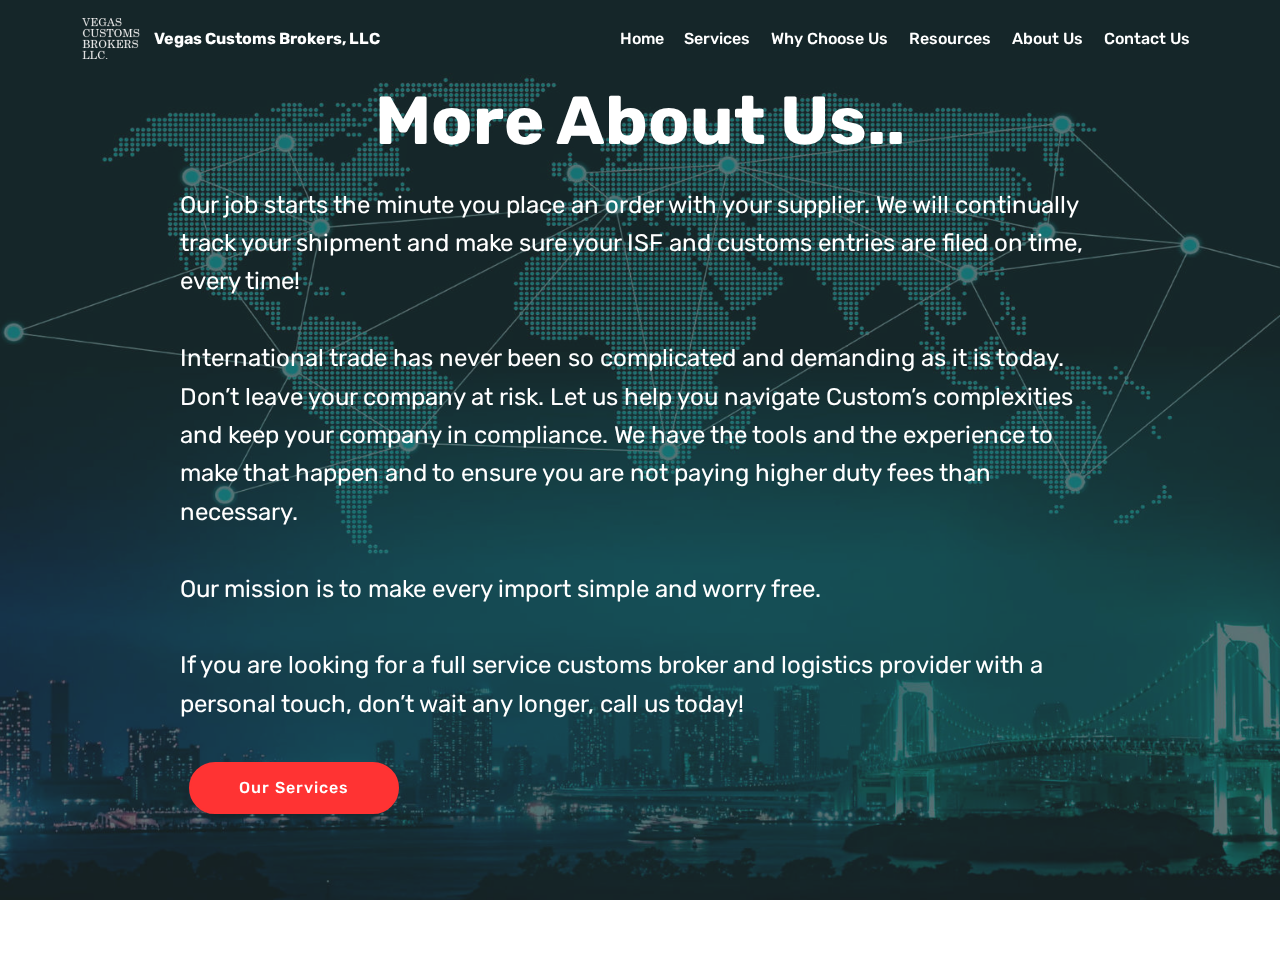
==== commit a594eb42: "Add files via upload" ====
--- a/page1.html
+++ b/page1.html
@@ -6,7 +6,7 @@
   <meta http-equiv="X-UA-Compatible" content="IE=edge">
   <meta name="generator" content="Mobirise v4.10.7, mobirise.com">
   <meta name="viewport" content="width=device-width, initial-scale=1, minimum-scale=1">
-  <link rel="shortcut icon" href="assets/images/vegas1-128x128.png" type="image/x-icon">
+  <link rel="shortcut icon" href="assets/images/vegas2-122x122-122x122.png" type="image/x-icon">
   <meta name="description" content="Site Maker Description">
   
   <title>Read More</title>
@@ -73,11 +73,11 @@
     </nav>
 </section>
 
-<section class="engine"><a href="https://mobirise.info/l">free web templates</a></section><section class="cid-rO31So3G7m mbr-parallax-background" id="header2-21">
+<section class="engine"><a href="https://mobirise.info/s">bootstrap themes</a></section><section class="cid-rO31So3G7m mbr-fullscreen mbr-parallax-background" id="header2-21">
 
     
 
-    <div class="mbr-overlay" style="opacity: 0.8; background-color: rgb(35, 35, 35);"></div>
+    <div class="mbr-overlay" style="opacity: 0.6; background-color: rgb(35, 35, 35);"></div>
 
     <div class="container align-center">
         <div class="row justify-content-md-center">
--- a/assets/mobirise/css/mbr-additional.css
+++ b/assets/mobirise/css/mbr-additional.css
@@ -168,8 +168,8 @@
 }
 .btn-secondary,
 .btn-secondary:active {
-  background-color: #ff3366 !important;
-  border-color: #ff3366 !important;
+  background-color: #ff3333 !important;
+  border-color: #ff3333 !important;
   color: #ffffff !important;
 }
 .btn-secondary:hover,
@@ -177,14 +177,14 @@
 .btn-secondary.focus,
 .btn-secondary.active {
   color: #ffffff !important;
-  background-color: #e50039 !important;
-  border-color: #e50039 !important;
+  background-color: #e50000 !important;
+  border-color: #e50000 !important;
 }
 .btn-secondary.disabled,
 .btn-secondary:disabled {
   color: #ffffff !important;
-  background-color: #e50039 !important;
-  border-color: #e50039 !important;
+  background-color: #e50000 !important;
+  border-color: #e50000 !important;
 }
 .btn-info,
 .btn-info:active {
@@ -332,22 +332,22 @@
 .btn-secondary-outline,
 .btn-secondary-outline:active {
   background: none;
-  border-color: #cc0033;
-  color: #cc0033;
+  border-color: #cc0000;
+  color: #cc0000;
 }
 .btn-secondary-outline:hover,
 .btn-secondary-outline:focus,
 .btn-secondary-outline.focus,
 .btn-secondary-outline.active {
   color: #ffffff;
-  background-color: #ff3366;
-  border-color: #ff3366;
+  background-color: #ff3333;
+  border-color: #ff3333;
 }
 .btn-secondary-outline.disabled,
 .btn-secondary-outline:disabled {
   color: #ffffff !important;
-  background-color: #ff3366 !important;
-  border-color: #ff3366 !important;
+  background-color: #ff3333 !important;
+  border-color: #ff3333 !important;
 }
 .btn-info-outline,
 .btn-info-outline:active {
@@ -467,7 +467,7 @@
   color: #ff3333 !important;
 }
 .text-secondary {
-  color: #ff3366 !important;
+  color: #ff3333 !important;
 }
 .text-success {
   color: #f7ed4a !important;
@@ -493,7 +493,7 @@
 }
 a.text-secondary:hover,
 a.text-secondary:focus {
-  color: #cc0033 !important;
+  color: #cc0000 !important;
 }
 a.text-success:hover,
 a.text-success:focus {
@@ -1410,7 +1410,7 @@
 .xdsoft_datetimepicker .xdsoft_calendar td:hover,
 .xdsoft_datetimepicker .xdsoft_timepicker .xdsoft_time_box > div > div:hover {
   color: #ffffff !important;
-  background: #ff3366 !important;
+  background: #ff3333 !important;
   box-shadow: none !important;
 }
 .cid-rLjEVZIqVm {
@@ -1487,6 +1487,9 @@
     -webkit-justify-content: center;
     justify-content: center;
   }
+}
+.cid-rO3xB4F2c6 .copyright > p {
+  text-align: left;
 }
 .cid-rO32RojblI .navbar {
   padding: .5rem 0;
@@ -2303,8 +2306,6 @@
   color: #c1c1c1 !important;
 }
 .cid-rO31So3G7m {
-  padding-top: 90px;
-  padding-bottom: 90px;
   background-image: url("../../../assets/images/wallpaperflare.com-wallpaper-1920x1080.jpg");
 }
 .cid-rO31So3G7m .mbr-text,
@@ -2316,11 +2317,11 @@
   padding-bottom: 15px;
   background-color: #2e2e2e;
 }
-.cid-rM3O6UxJsD {
-  background-image: url("../../../assets/images/photo-hyundai-merchant-marine-69766-1920x1080.jpg");
-}
-.cid-rM3O6UxJsD .mbr-text,
-.cid-rM3O6UxJsD .mbr-section-btn {
+.cid-rOk3q2oh30 {
+  background-image: url("../../../assets/images/photo-hyundai-merchant-marine-69767-1920x1080.jpg");
+}
+.cid-rOk3q2oh30 .mbr-text,
+.cid-rOk3q2oh30 .mbr-section-btn {
   text-align: left;
 }
 .cid-rO32RojblI .navbar {
@@ -3143,8 +3144,6 @@
   color: #c1c1c1 !important;
 }
 .cid-rO33IGF3ux {
-  padding-top: 90px;
-  padding-bottom: 90px;
   background-image: url("../../../assets/images/frank-mckenna-tjx-sninzgq-unsplash-2000x1304.jpg");
 }
 .cid-rO33IGF3ux .mbr-text,
@@ -3161,7 +3160,7 @@
 }
 .cid-rM6qTTlhuN {
   padding-top: 90px;
-  padding-bottom: 45px;
+  padding-bottom: 105px;
   background-image: url("../../../assets/images/airplane-wallpaper-2000x1172.jpg");
 }
 .cid-rM6qTTlhuN .mbr-section-subtitle {
@@ -3178,9 +3177,9 @@
   -webkit-flex-shrink: 0;
 }
 .cid-rM6qTTlhuN .img-text {
-  width: 64px;
-  height: 64px;
-  font-size: 32px;
+  width: 60px;
+  height: 60px;
+  font-size: 30px;
   border: 2px solid #efefef;
   border-radius: 50%;
 }
@@ -4892,8 +4891,6 @@
   color: #c1c1c1 !important;
 }
 .cid-rO3ggSvehd {
-  padding-top: 90px;
-  padding-bottom: 0px;
   background-image: url("../../../assets/images/295460-berserker-1280x731.jpg");
 }
 .cid-rO3ggSvehd .mbr-text,
